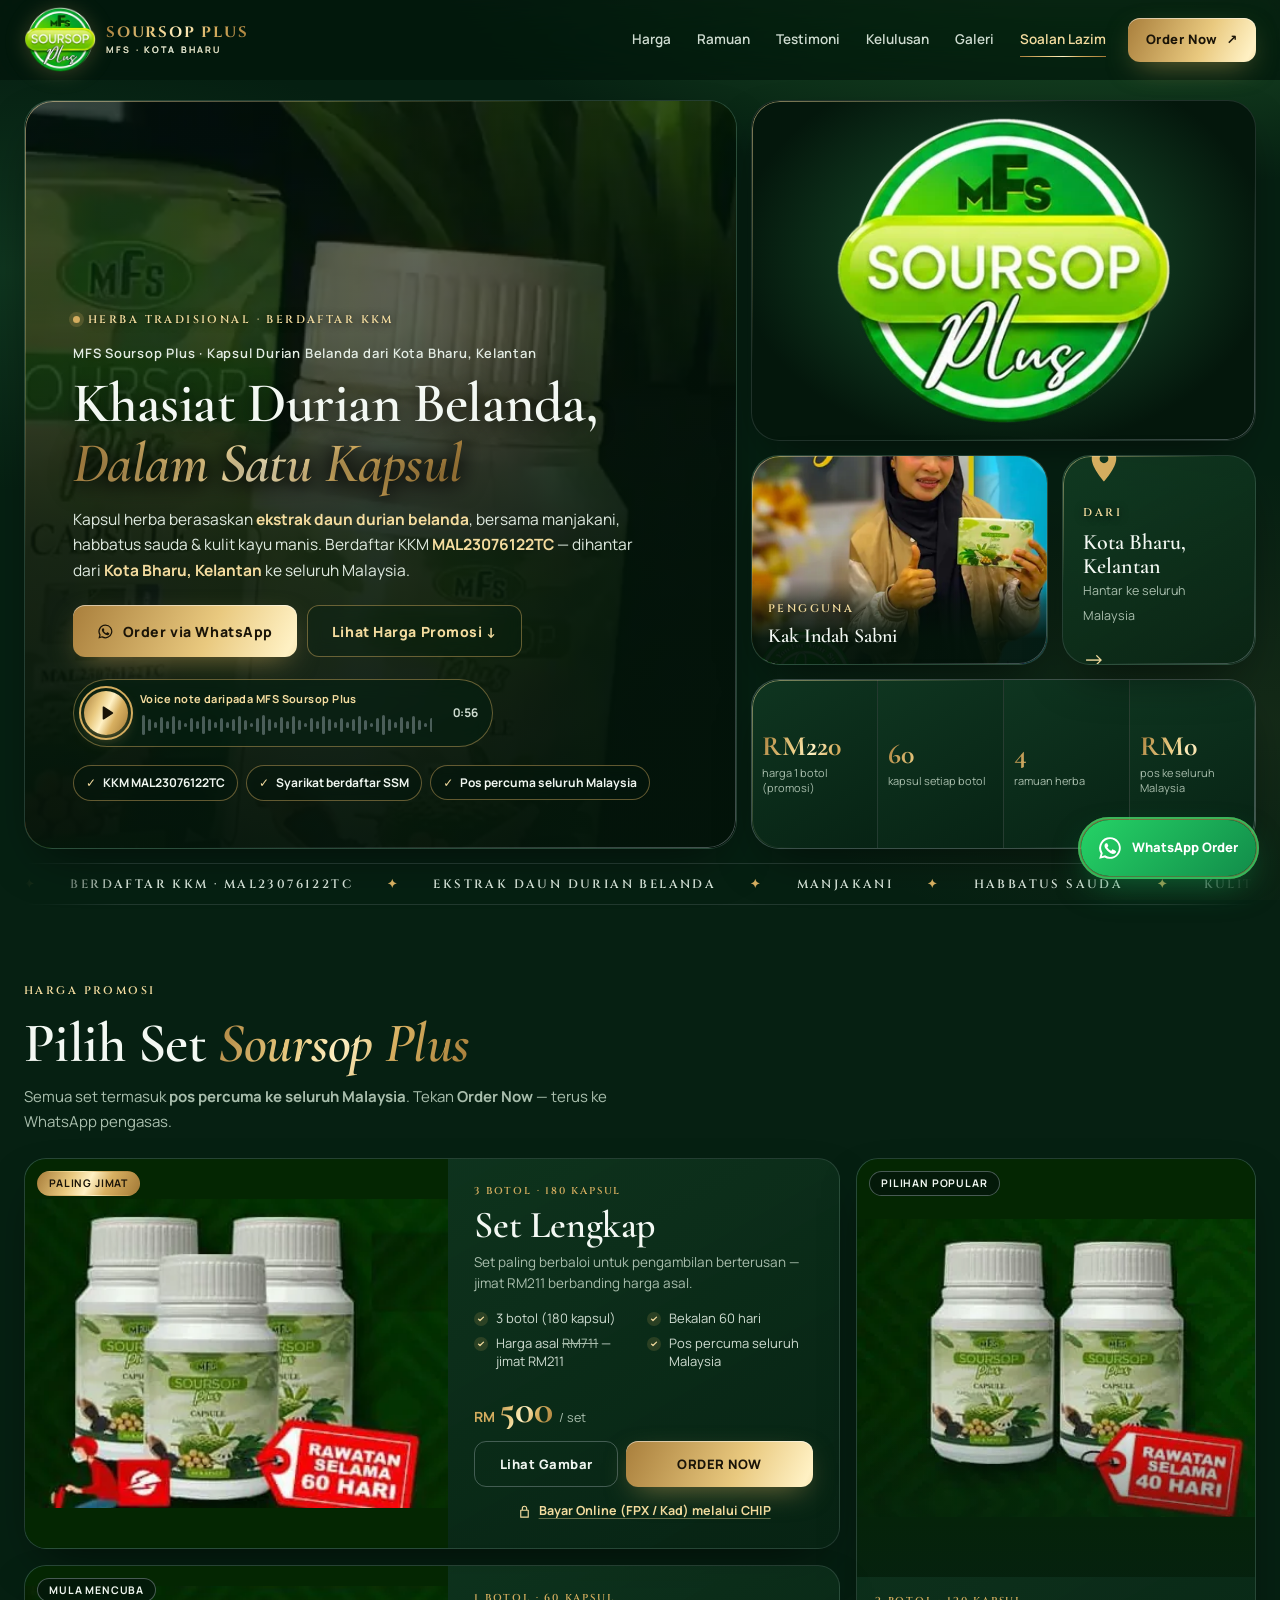
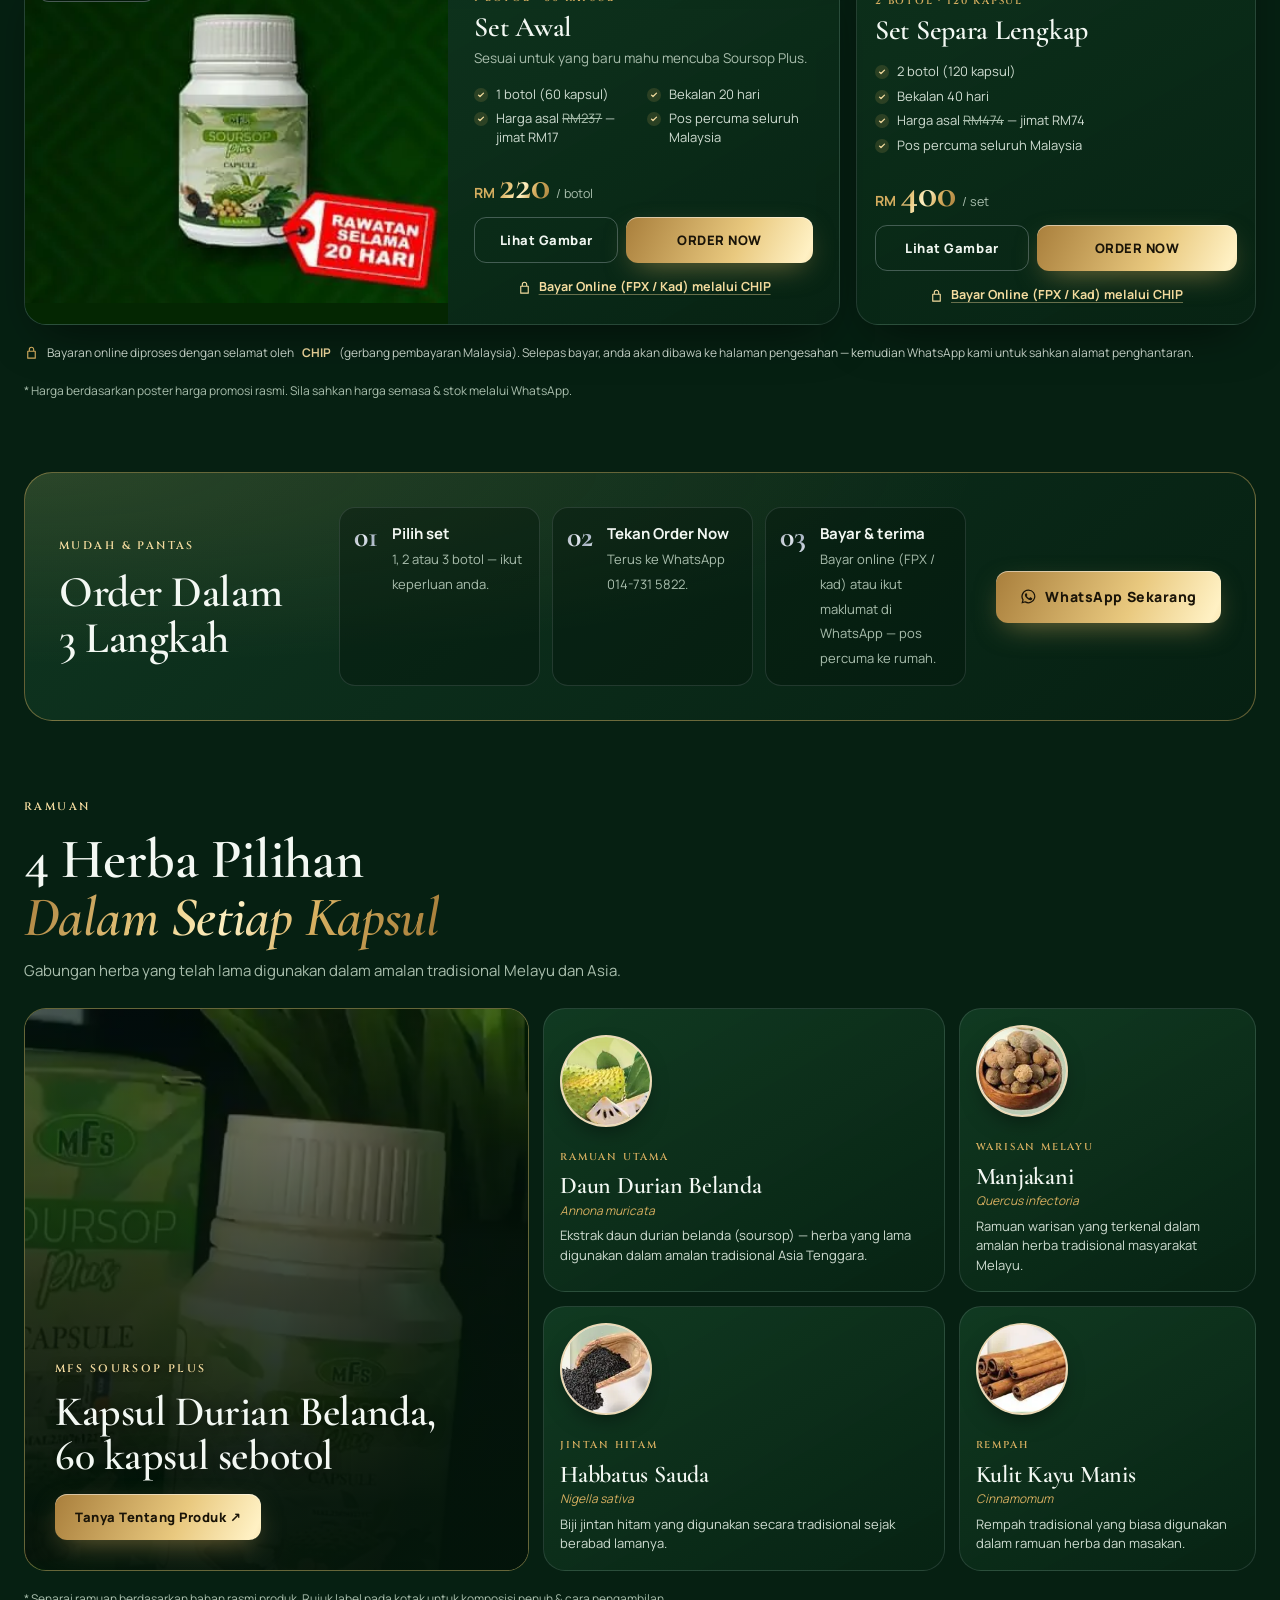
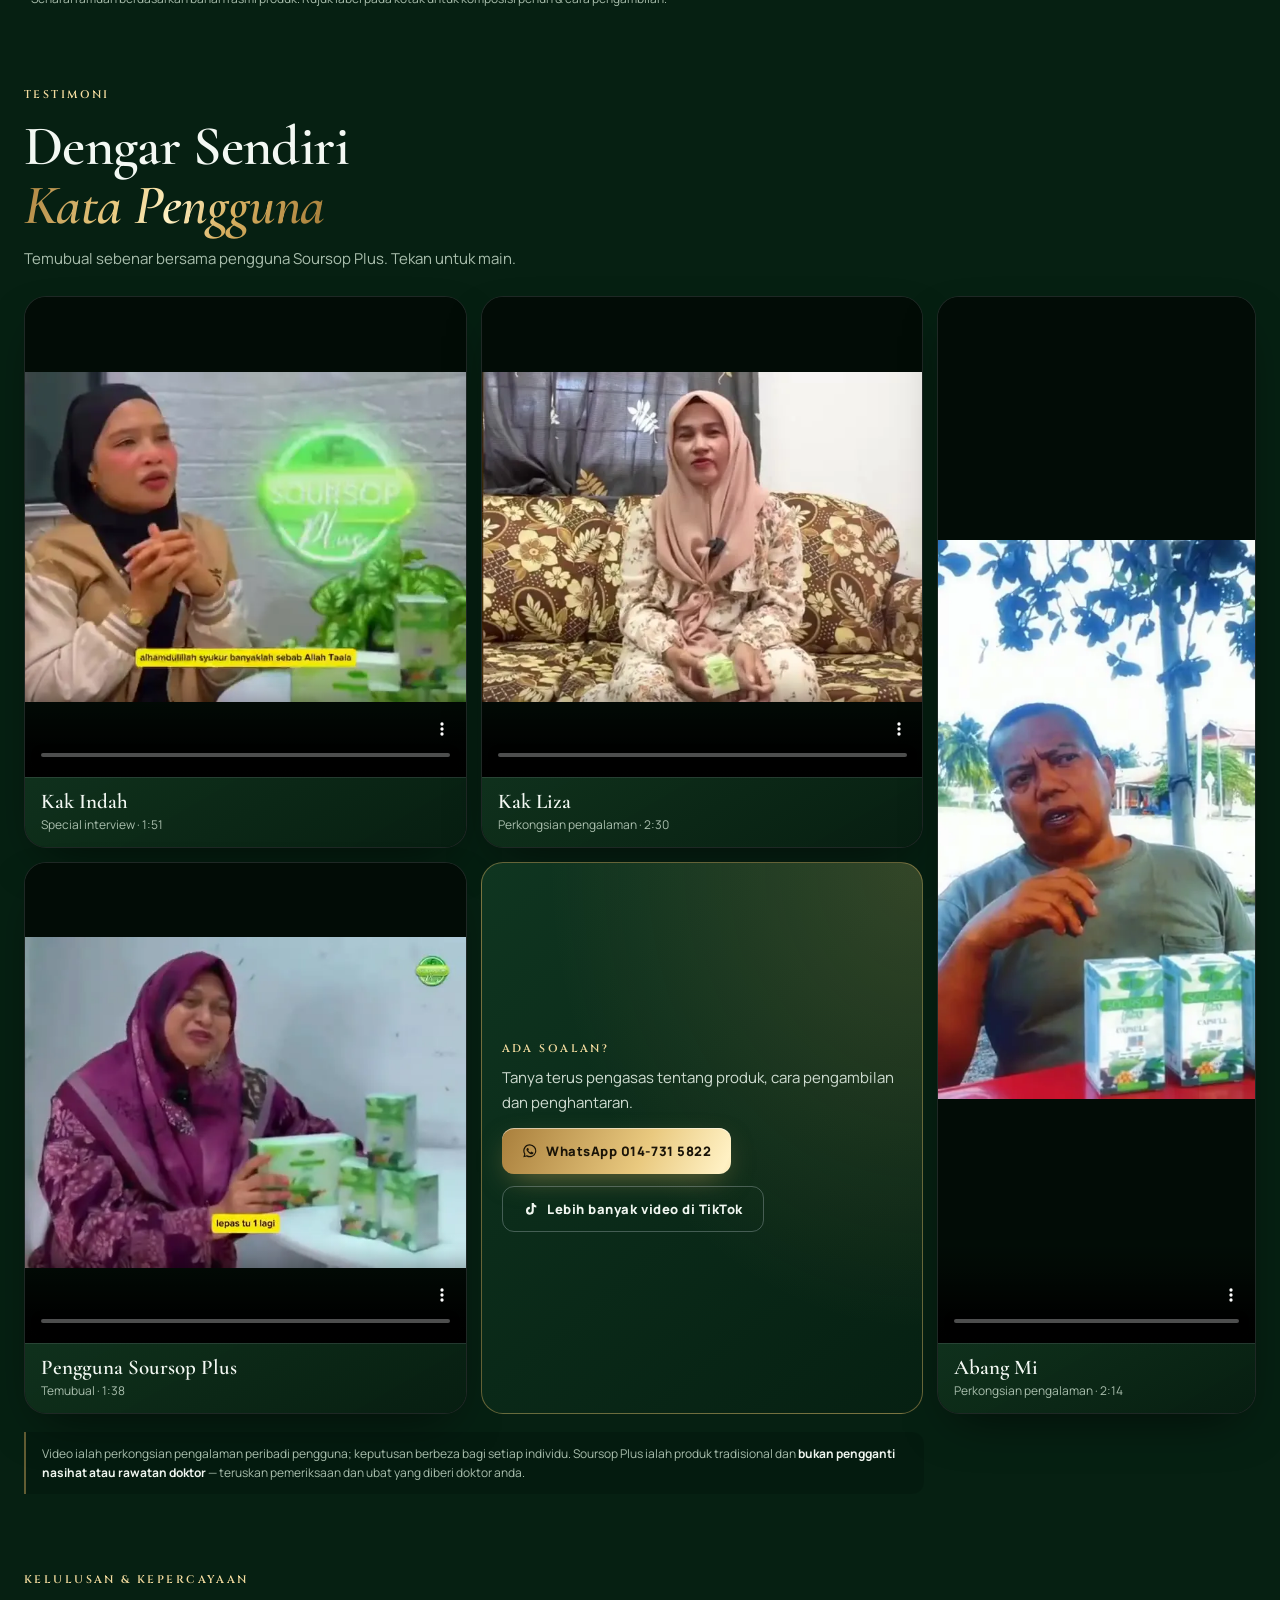
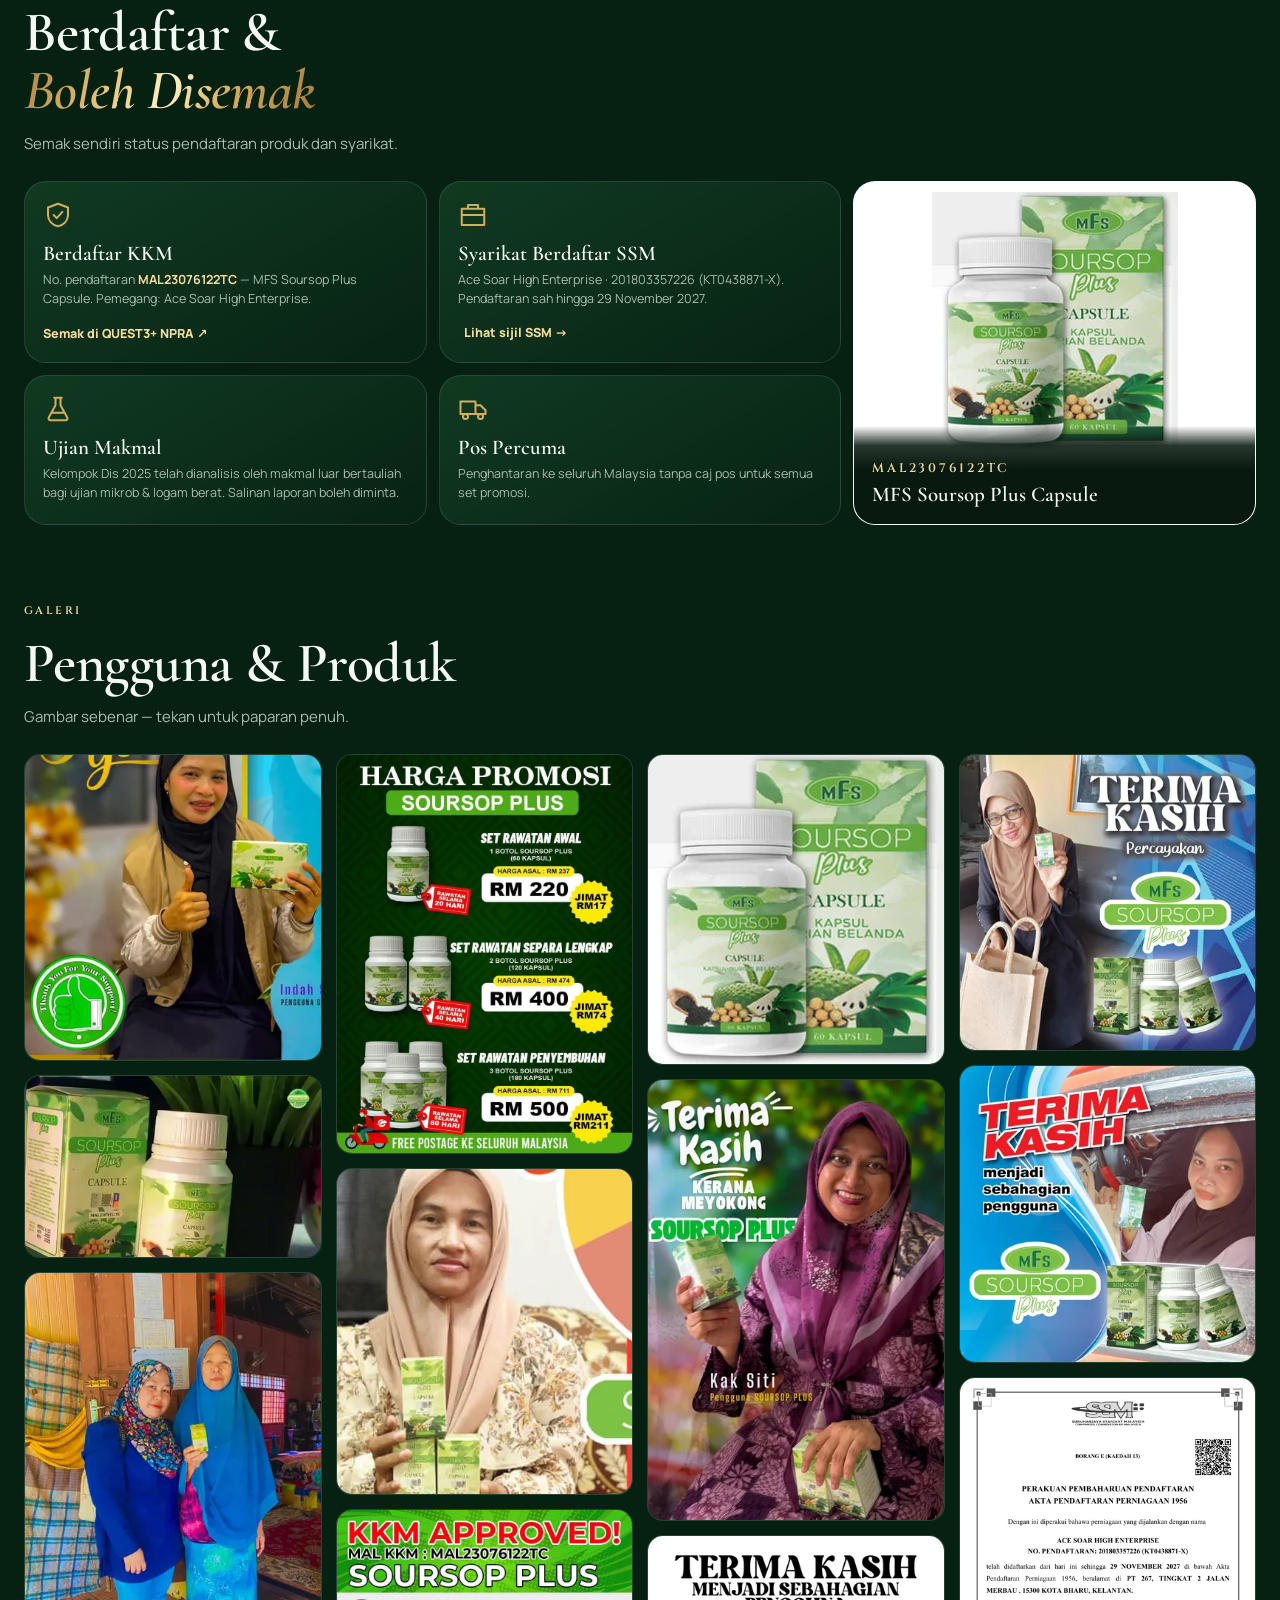
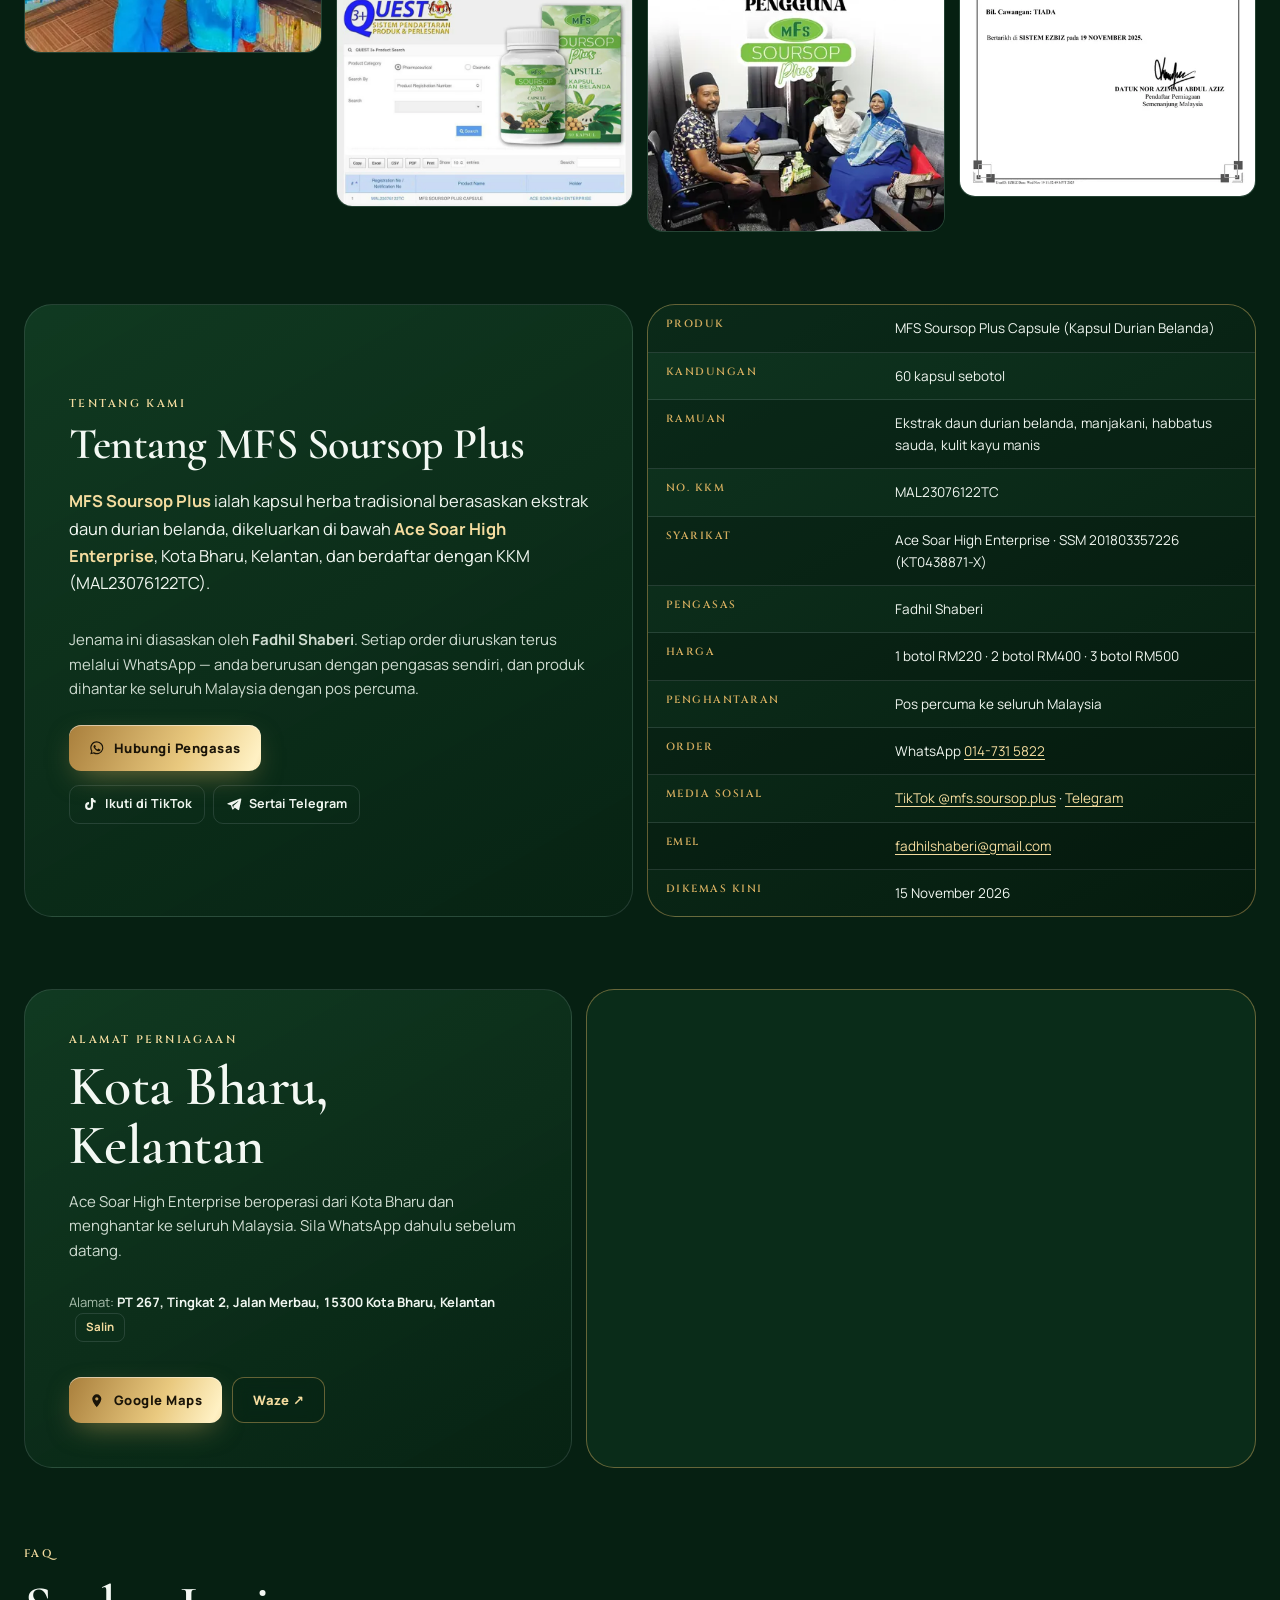
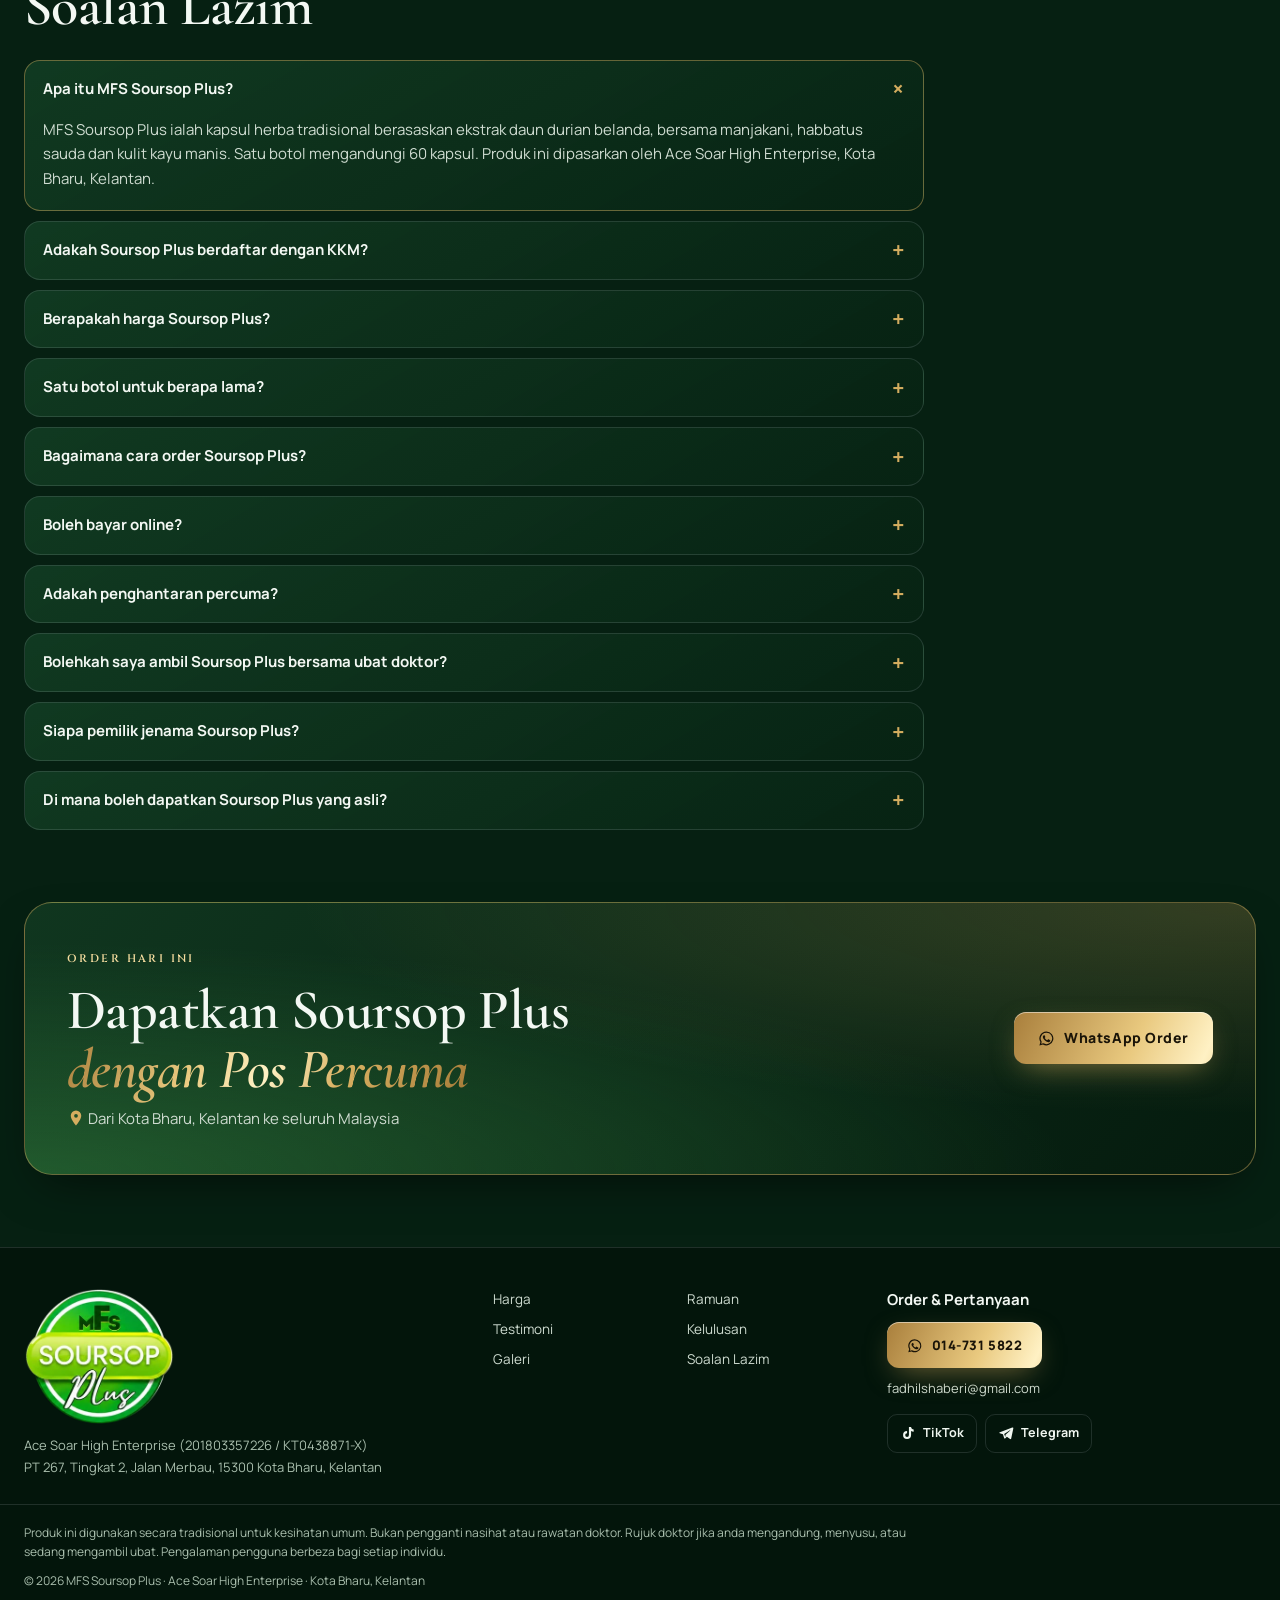
==== index.html @ c5bf6c95 "Tambah voice note (gaya WhatsApp) dalam hero Audio OGG (Opus) + M4A sandaran untuk iPhone/Safari, da" ====
<!doctype html>
<html lang="ms">
<head>
<meta charset="utf-8">
<meta name="viewport" content="width=device-width, initial-scale=1, viewport-fit=cover">
<title>MFS Soursop Plus | Kapsul Durian Belanda Berdaftar KKM — Kota Bharu, Kelantan</title>
<meta name="description" content="MFS Soursop Plus — kapsul herba daun durian belanda, berdaftar KKM MAL23076122TC. 1 botol RM220, 3 botol RM500, pos percuma seluruh Malaysia. Order terus melalui WhatsApp.">
<meta name="theme-color" content="#062012">
<meta name="robots" content="index, follow, max-image-preview:large">
<link rel="canonical" href="https://soursop.my/">
<link rel="alternate" hreflang="ms-MY" href="https://soursop.my/">
<link rel="alternate" hreflang="x-default" href="https://soursop.my/">
<meta name="geo.region" content="MY-03">
<meta name="geo.placename" content="Kota Bharu, Kelantan">

<meta property="og:type" content="website">
<meta property="og:locale" content="ms_MY">
<meta property="og:site_name" content="MFS Soursop Plus">
<meta property="og:title" content="MFS Soursop Plus — Kapsul Durian Belanda Berdaftar KKM">
<meta property="og:description" content="Kapsul herba daun durian belanda, manjakani, habbatus sauda & kayu manis. MAL23076122TC. Dari RM220 · pos percuma seluruh Malaysia.">
<meta property="og:url" content="https://soursop.my/">
<meta property="og:image" content="https://soursop.my/assets/img/og-image.jpg">
<meta property="og:image:width" content="1200">
<meta property="og:image:height" content="630">
<meta property="og:image:alt" content="Logo MFS Soursop Plus dan botol serta kotak Kapsul Durian Belanda">
<meta name="twitter:card" content="summary_large_image">

<link rel="icon" href="favicon.png" type="image/png">
<link rel="apple-touch-icon" href="apple-touch-icon.png">
<link rel="manifest" href="site.webmanifest">

<link rel="preconnect" href="https://fonts.googleapis.com">
<link rel="preconnect" href="https://fonts.gstatic.com" crossorigin>
<link rel="preload" as="style" href="https://fonts.googleapis.com/css2?family=Cinzel:wght@500;600;700&family=Cormorant+Garamond:ital,wght@0,500;0,600;0,700;1,500&family=Manrope:wght@400;500;600;700;800&display=swap" onload="this.onload=null;this.rel='stylesheet'">
<noscript><link rel="stylesheet" href="https://fonts.googleapis.com/css2?family=Cinzel:wght@500;600;700&family=Cormorant+Garamond:ital,wght@0,500;0,600;0,700;1,500&family=Manrope:wght@400;500;600;700;800&display=swap"></noscript>
<link rel="preload" as="image" href="assets/img/hero-960.webp" imagesrcset="assets/img/hero-480.webp 480w, assets/img/hero-960.webp 768w" imagesizes="(min-width: 1024px) 60vw, 100vw">
<link rel="stylesheet" href="css/style.css?v=20261115-7">

<script type="application/ld+json">
{
 "@context": "https://schema.org",
 "@graph": [
  {
   "@type": "WebSite",
   "@id": "https://soursop.my/#web",
   "url": "https://soursop.my/",
   "name": "MFS Soursop Plus",
   "inLanguage": "ms-MY",
   "publisher": {
    "@id": "https://soursop.my/#org"
   }
  },
  {
   "@type": "WebPage",
   "@id": "https://soursop.my/#page",
   "url": "https://soursop.my/",
   "name": "MFS Soursop Plus | Kapsul Durian Belanda Berdaftar KKM",
   "isPartOf": {
    "@id": "https://soursop.my/#web"
   },
   "about": {
    "@id": "https://soursop.my/#produk"
   },
   "inLanguage": "ms-MY",
   "dateModified": "2026-11-15",
   "primaryImageOfPage": "https://soursop.my/assets/img/produk-kkm-800.webp",
   "speakable": {
    "@type": "SpeakableSpecification",
    "cssSelector": [
     ".about__lead",
     "#soalan"
    ]
   }
  },
  {
   "@type": [
    "Organization",
    "LocalBusiness"
   ],
   "@id": "https://soursop.my/#org",
   "name": "Ace Soar High Enterprise",
   "alternateName": [
    "MFS Soursop Plus",
    "Soursop Plus",
    "MFS"
   ],
   "url": "https://soursop.my/",
   "logo": "https://soursop.my/assets/img/logo-640.webp",
   "image": "https://soursop.my/assets/img/og-image.jpg",
   "telephone": "+60147315822",
   "email": "fadhilshaberi@gmail.com",
   "address": {
    "@type": "PostalAddress",
    "streetAddress": "PT 267, Tingkat 2, Jalan Merbau",
    "postalCode": "15300",
    "addressLocality": "Kota Bharu",
    "addressRegion": "Kelantan",
    "addressCountry": "MY"
   },
   "areaServed": {
    "@type": "Country",
    "name": "Malaysia"
   },
   "founder": {
    "@type": "Person",
    "name": "Fadhil Shaberi",
    "jobTitle": "Pengasas MFS Soursop Plus"
   },
   "identifier": {
    "@type": "PropertyValue",
    "propertyID": "SSM",
    "value": "201803357226 (KT0438871-X)"
   },
   "sameAs": [
    "https://www.tiktok.com/@mfs.soursop.plus",
    "https://t.me/+Vh5c_oocNwU5OGRl"
   ],
   "priceRange": "RM220–RM500",
   "contactPoint": {
    "@type": "ContactPoint",
    "telephone": "+60147315822",
    "contactType": "sales",
    "availableLanguage": [
     "ms",
     "en"
    ],
    "url": "https://wa.me/60147315822"
   },
   "paymentAccepted": [
    "FPX",
    "Kad kredit/debit",
    "Pindahan bank"
   ]
  },
  {
   "@type": "Product",
   "@id": "https://soursop.my/#produk",
   "name": "MFS Soursop Plus Capsule",
   "alternateName": [
    "Soursop Plus",
    "Kapsul Durian Belanda"
   ],
   "description": "Kapsul herba tradisional berasaskan ekstrak daun durian belanda (Annona muricata), bersama manjakani, habbatus sauda dan kulit kayu manis. 60 kapsul sebotol. Berdaftar KKM MAL23076122TC.",
   "image": [
    "https://soursop.my/assets/img/produk-kkm-800.webp",
    "https://soursop.my/assets/img/produk-meja-800.webp"
   ],
   "brand": {
    "@type": "Brand",
    "name": "MFS Soursop Plus"
   },
   "manufacturer": {
    "@id": "https://soursop.my/#org"
   },
   "sku": "MAL23076122TC",
   "identifier": {
    "@type": "PropertyValue",
    "propertyID": "No. Pendaftaran KKM",
    "value": "MAL23076122TC"
   },
   "material": [
    "Ekstrak daun durian belanda",
    "Manjakani",
    "Habbatus sauda",
    "Kulit kayu manis"
   ],
   "offers": [
    {
     "@type": "Offer",
     "name": "Set Awal — 1 botol (60 kapsul)",
     "price": 220,
     "priceCurrency": "MYR",
     "url": "https://soursop.my/#harga",
     "seller": {
      "@id": "https://soursop.my/#org"
     },
     "eligibleQuantity": {
      "@type": "QuantitativeValue",
      "value": 1,
      "unitText": "botol"
     },
     "shippingDetails": {
      "@type": "OfferShippingDetails",
      "shippingRate": {
       "@type": "MonetaryAmount",
       "value": 0,
       "currency": "MYR"
      },
      "shippingDestination": {
       "@type": "DefinedRegion",
       "addressCountry": "MY"
      }
     },
     "availability": "https://schema.org/InStock"
    },
    {
     "@type": "Offer",
     "name": "Set Separa Lengkap — 2 botol (120 kapsul)",
     "price": 400,
     "priceCurrency": "MYR",
     "url": "https://soursop.my/#harga",
     "seller": {
      "@id": "https://soursop.my/#org"
     },
     "eligibleQuantity": {
      "@type": "QuantitativeValue",
      "value": 2,
      "unitText": "botol"
     },
     "shippingDetails": {
      "@type": "OfferShippingDetails",
      "shippingRate": {
       "@type": "MonetaryAmount",
       "value": 0,
       "currency": "MYR"
      },
      "shippingDestination": {
       "@type": "DefinedRegion",
       "addressCountry": "MY"
      }
     },
     "availability": "https://schema.org/InStock"
    },
    {
     "@type": "Offer",
     "name": "Set Lengkap — 3 botol (180 kapsul)",
     "price": 500,
     "priceCurrency": "MYR",
     "url": "https://soursop.my/#harga",
     "seller": {
      "@id": "https://soursop.my/#org"
     },
     "eligibleQuantity": {
      "@type": "QuantitativeValue",
      "value": 3,
      "unitText": "botol"
     },
     "shippingDetails": {
      "@type": "OfferShippingDetails",
      "shippingRate": {
       "@type": "MonetaryAmount",
       "value": 0,
       "currency": "MYR"
      },
      "shippingDestination": {
       "@type": "DefinedRegion",
       "addressCountry": "MY"
      }
     },
     "availability": "https://schema.org/InStock"
    }
   ]
  },
  {
   "@type": "FAQPage",
   "@id": "https://soursop.my/#faq",
   "mainEntity": [
    {
     "@type": "Question",
     "name": "Apa itu MFS Soursop Plus?",
     "acceptedAnswer": {
      "@type": "Answer",
      "text": "MFS Soursop Plus ialah kapsul herba tradisional berasaskan ekstrak daun durian belanda, bersama manjakani, habbatus sauda dan kulit kayu manis. Satu botol mengandungi 60 kapsul. Produk ini dipasarkan oleh Ace Soar High Enterprise, Kota Bharu, Kelantan."
     }
    },
    {
     "@type": "Question",
     "name": "Adakah Soursop Plus berdaftar dengan KKM?",
     "acceptedAnswer": {
      "@type": "Answer",
      "text": "Ya. Nombor pendaftaran KKM ialah MAL23076122TC (MFS Soursop Plus Capsule, pemegang pendaftaran Ace Soar High Enterprise). Anda boleh menyemaknya sendiri di portal QUEST3+ NPRA: pilih Pharmaceutical, cari mengikut Product Registration Number dan masukkan MAL23076122TC."
     }
    },
    {
     "@type": "Question",
     "name": "Berapakah harga Soursop Plus?",
     "acceptedAnswer": {
      "@type": "Answer",
      "text": "Harga promosi semasa: 1 botol RM220 (harga asal RM237), 2 botol RM400 (harga asal RM474) dan 3 botol RM500 (harga asal RM711). Semua set termasuk pos percuma ke seluruh Malaysia. Sila sahkan harga dan stok terkini melalui WhatsApp."
     }
    },
    {
     "@type": "Question",
     "name": "Satu botol untuk berapa lama?",
     "acceptedAnswer": {
      "@type": "Answer",
      "text": "Satu botol mengandungi 60 kapsul. Berdasarkan bahan promosi rasmi, 1 botol adalah bekalan kira-kira 20 hari, 2 botol 40 hari dan 3 botol 60 hari. Sila ikut cara pengambilan yang tertera pada label."
     }
    },
    {
     "@type": "Question",
     "name": "Bagaimana cara order Soursop Plus?",
     "acceptedAnswer": {
      "@type": "Answer",
      "text": "Tekan butang Order Now atau WhatsApp di laman ini untuk terus berhubung dengan pengasas di 014-731 5822. Beritahu set yang dipilih, nama dan alamat penghantaran; maklumat pembayaran akan diberikan melalui WhatsApp."
     }
    },
    {
     "@type": "Question",
     "name": "Boleh bayar online?",
     "acceptedAnswer": {
      "@type": "Answer",
      "text": "Boleh. Tekan pautan “Bayar Online (FPX / Kad) melalui CHIP” di bawah set pilihan anda untuk bayar terus melalui CHIP, gerbang pembayaran Malaysia. Selepas bayar, WhatsApp kami nama, alamat penghantaran dan resit. Anda juga boleh order dan bayar melalui WhatsApp 014-731 5822."
     }
    },
    {
     "@type": "Question",
     "name": "Adakah penghantaran percuma?",
     "acceptedAnswer": {
      "@type": "Answer",
      "text": "Ya. Semua set promosi Soursop Plus dihantar dengan pos percuma ke seluruh Malaysia."
     }
    },
    {
     "@type": "Question",
     "name": "Bolehkah saya ambil Soursop Plus bersama ubat doktor?",
     "acceptedAnswer": {
      "@type": "Answer",
      "text": "Soursop Plus ialah produk tradisional dan bukan pengganti rawatan doktor. Jika anda sedang mengambil ubat, mengandung, menyusu atau mempunyai penyakit kronik, rujuk doktor atau ahli farmasi dahulu. Jangan berhenti mengambil ubat yang diberi doktor tanpa nasihat doktor."
     }
    },
    {
     "@type": "Question",
     "name": "Siapa pemilik jenama Soursop Plus?",
     "acceptedAnswer": {
      "@type": "Answer",
      "text": "MFS Soursop Plus diasaskan oleh Fadhil Shaberi di bawah Ace Soar High Enterprise (SSM 201803357226 / KT0438871-X), beralamat di PT 267, Tingkat 2, Jalan Merbau, 15300 Kota Bharu, Kelantan."
     }
    },
    {
     "@type": "Question",
     "name": "Di mana boleh dapatkan Soursop Plus yang asli?",
     "acceptedAnswer": {
      "@type": "Answer",
      "text": "Dapatkan terus daripada pengasas melalui WhatsApp 014-731 5822 atau laman rasmi soursop.my. Pastikan kotak tertera nombor pendaftaran KKM MAL23076122TC."
     }
    }
   ]
  },
  {
   "@type": "VideoObject",
   "name": "Temubual Kak Indah — pengguna MFS Soursop Plus",
   "description": "Temubual Kak Indah — pengguna MFS Soursop Plus. Video perkongsian pengalaman pengguna.",
   "thumbnailUrl": "https://soursop.my/assets/video/testimoni-indah.webp",
   "contentUrl": "https://soursop.my/assets/video/testimoni-indah.mp4",
   "uploadDate": "2026-11-15",
   "duration": "PT1M51S",
   "inLanguage": "ms",
   "publisher": {
    "@id": "https://soursop.my/#org"
   }
  },
  {
   "@type": "VideoObject",
   "name": "Perkongsian Kak Liza — pengguna MFS Soursop Plus",
   "description": "Perkongsian Kak Liza — pengguna MFS Soursop Plus. Video perkongsian pengalaman pengguna.",
   "thumbnailUrl": "https://soursop.my/assets/video/testimoni-liza.webp",
   "contentUrl": "https://soursop.my/assets/video/testimoni-liza.mp4",
   "uploadDate": "2026-11-15",
   "duration": "PT2M30S",
   "inLanguage": "ms",
   "publisher": {
    "@id": "https://soursop.my/#org"
   }
  },
  {
   "@type": "VideoObject",
   "name": "Perkongsian Abang Mi — pengguna MFS Soursop Plus",
   "description": "Perkongsian Abang Mi — pengguna MFS Soursop Plus. Video perkongsian pengalaman pengguna.",
   "thumbnailUrl": "https://soursop.my/assets/video/testimoni-abang-mi.webp",
   "contentUrl": "https://soursop.my/assets/video/testimoni-abang-mi.mp4",
   "uploadDate": "2026-11-15",
   "duration": "PT2M14S",
   "inLanguage": "ms",
   "publisher": {
    "@id": "https://soursop.my/#org"
   }
  },
  {
   "@type": "VideoObject",
   "name": "Temubual pengguna MFS Soursop Plus",
   "description": "Temubual pengguna MFS Soursop Plus. Video perkongsian pengalaman pengguna.",
   "thumbnailUrl": "https://soursop.my/assets/video/testimoni-pengguna.webp",
   "contentUrl": "https://soursop.my/assets/video/testimoni-pengguna.mp4",
   "uploadDate": "2026-11-15",
   "duration": "PT1M38S",
   "inLanguage": "ms",
   "publisher": {
    "@id": "https://soursop.my/#org"
   }
  }
 ]
}
</script>
</head>
<body>
<a class="skip" href="#kandungan">Langkau ke kandungan</a>

<!-- ============ NAV ============ -->
<header class="nav" id="nav">
  <div class="wrap nav__in">
    <a class="brand" href="#utama" aria-label="MFS Soursop Plus — ke atas">
      <img class="brand__logo" src="assets/img/logo-320.webp" width="320" height="293" alt="Logo MFS Soursop Plus">
      <span class="brand__txt">SOURSOP PLUS<small>MFS · KOTA BHARU</small></span>
    </a>
    <nav class="menu" id="menu" aria-label="Menu utama">
      <a href="#harga">Harga</a>
      <a href="#ramuan">Ramuan</a>
      <a href="#testimoni">Testimoni</a>
      <a href="#kelulusan">Kelulusan</a>
      <a href="#galeri">Galeri</a>
      <a href="#soalan">Soalan Lazim</a>
      <a class="btn btn--gold menu__cta" href="https://wa.me/60147315822" target="_blank" rel="noopener" data-wa="menu">Order Now</a>
    </nav>
    <a class="btn btn--gold nav__cta" href="https://wa.me/60147315822" target="_blank" rel="noopener" data-wa="nav">Order Now <span aria-hidden="true">↗</span></a>
    <button class="burger" id="burger" aria-label="Buka menu" aria-expanded="false" aria-controls="menu"><span></span><span></span><span></span></button>
  </div>
</header>

<main id="kandungan">

<!-- ============ HERO ============ -->
<section class="hero wrap" id="utama">
  <div class="hero__grid">
    <article class="tile tile--hero reveal">
      <picture class="tile__bg">
        <img src="assets/img/hero-960.webp" srcset="assets/img/hero-480.webp 480w, assets/img/hero-960.webp 768w" sizes="(min-width: 1024px) 60vw, 100vw" alt="Kotak dan botol MFS Soursop Plus Kapsul Durian Belanda, 60 kapsul, di atas meja" fetchpriority="high" width="768" height="470">
      </picture>
      <div class="tile__shade"></div>
      <div class="hero__copy">
        <span class="eyebrow"><span class="dot"></span>Herba Tradisional · Berdaftar KKM</span>
        <h1><span class="h1-kicker">MFS Soursop Plus · Kapsul Durian Belanda dari Kota Bharu, Kelantan</span>Khasiat Durian Belanda,<br><em>Dalam Satu Kapsul</em></h1>
        <p class="lead">Kapsul herba berasaskan <strong>ekstrak daun durian belanda</strong>, bersama manjakani, habbatus sauda &amp; kulit kayu manis. Berdaftar KKM <strong>MAL23076122TC</strong> — dihantar dari <strong>Kota Bharu, Kelantan</strong> ke seluruh Malaysia.</p>
        <div class="hero__actions">
          <a class="btn btn--gold btn--lg" href="https://wa.me/60147315822" target="_blank" rel="noopener" data-wa="hero"><svg class="ico" aria-hidden="true"><use href="#i-wa"/></svg> Order via WhatsApp</a>
          <a class="btn btn--ghost btn--lg" href="#harga">Lihat Harga Promosi ↓</a>
        </div>
        <!-- Voice note (gaya WhatsApp) — tersembunyi sehingga audio boleh dimuat -->
        <div class="vn" id="vn" hidden>
          <button class="vn__play" id="vnPlay" type="button" aria-label="Main voice note">
            <svg class="ico ico--play" aria-hidden="true"><use href="#i-play"/></svg>
            <svg class="ico ico--pause" aria-hidden="true"><use href="#i-pause"/></svg>
          </button>
          <div class="vn__body">
            <span class="vn__label">Voice note daripada MFS Soursop Plus</span>
            <div class="vn__track" id="vnTrack" role="slider" tabindex="0" aria-label="Kedudukan voice note" aria-valuemin="0" aria-valuemax="100" aria-valuenow="0">
              <div class="vn__wave" aria-hidden="true"></div>
              <div class="vn__fill" id="vnFill" aria-hidden="true"></div>
            </div>
          </div>
          <span class="vn__time" id="vnTime">0:56</span>
          <audio id="vnAudio" preload="metadata" data-duration="56">
            <source src="assets/audio/voice-note.ogg" type="audio/ogg">
            <source src="assets/audio/voice-note.m4a" type="audio/mp4">
          </audio>
        </div>
        <ul class="trust" aria-label="Jaminan">
          <li>KKM MAL23076122TC</li><li>Syarikat berdaftar SSM</li><li>Pos percuma seluruh Malaysia</li>
        </ul>
      </div>
    </article>

    <article class="tile tile--logo reveal" style="--d:.08s">
      <img src="assets/img/logo-640.webp" srcset="assets/img/logo-320.webp 320w, assets/img/logo-640.webp 640w" sizes="(min-width: 1024px) 22vw, 70vw" width="640" height="587" alt="Logo MFS Soursop Plus" loading="lazy">
    </article>

    <article class="tile tile--photo reveal" style="--d:.14s">
      <img src="assets/img/pelanggan-indah-800.webp" srcset="assets/img/pelanggan-indah-400.webp 400w, assets/img/pelanggan-indah-800.webp 720w" sizes="(min-width: 1024px) 22vw, 100vw" width="720" height="744" alt="Kak Indah Sabni, pengguna Soursop Plus, memegang kotak produk sambil tersenyum" loading="lazy">
      <div class="tile__cap"><span class="eyebrow">Pengguna</span><strong>Kak Indah Sabni</strong></div>
    </article>

    <article class="tile tile--stats reveal" style="--d:.2s">
      <div class="stat"><b>RM220</b><span>harga 1 botol (promosi)</span></div>
      <div class="stat"><b>60</b><span>kapsul setiap botol</span></div>
      <div class="stat"><b>4</b><span>ramuan herba</span></div>
      <div class="stat"><b>RM0</b><span>pos ke seluruh Malaysia</span></div>
    </article>

    <a class="tile tile--loc reveal" style="--d:.26s" href="#lokasi">
      <svg class="ico ico--xl" aria-hidden="true"><use href="#i-pin"/></svg>
      <div><span class="eyebrow">Dari</span><strong>Kota Bharu, Kelantan</strong><small>Hantar ke seluruh Malaysia</small></div>
      <span class="arrow" aria-hidden="true">→</span>
    </a>
  </div>

  <div class="marquee" aria-label="Maklumat utama">
    <ul class="marquee__track" id="marquee">
      <li>Berdaftar KKM · MAL23076122TC</li><li>Ekstrak Daun Durian Belanda</li><li>Manjakani</li><li>Habbatus Sauda</li><li>Kulit Kayu Manis</li><li>60 Kapsul Sebotol</li><li>Pos Percuma Seluruh Malaysia</li><li>Ace Soar High Enterprise</li>
    </ul>
  </div>
</section>

<!-- ============ HARGA (bento) ============ -->
<section class="section wrap" id="harga" aria-labelledby="harga-h">
  <div class="head reveal">
    <div>
      <span class="eyebrow">Harga Promosi</span>
      <h2 id="harga-h">Pilih Set <em>Soursop Plus</em></h2>
      <p class="sub">Semua set termasuk <strong>pos percuma ke seluruh Malaysia</strong>. Tekan <strong>Order Now</strong> — terus ke WhatsApp pengasas.</p>
    </div>
  </div>

  <div class="pkgs" id="pkgs">
    <article class="pkg pkg--feature reveal" data-type="set" data-id="set-3" data-gallery="set-3botol,produk-meja,produk-kkm" data-poster="poster-harga">
      <div class="pkg__media">
        <img src="assets/img/set-3botol-400.webp" width="354" height="258" alt="Set 3 botol MFS Soursop Plus, 180 kapsul" loading="lazy">
        <span class="badge badge--gold">Paling Jimat</span>
      </div>
      <div class="pkg__body">
        <span class="tag">3 Botol · 180 Kapsul</span>
        <h3>Set Lengkap</h3>
        <p class="pkg__desc">Set paling berbaloi untuk pengambilan berterusan — jimat RM211 berbanding harga asal.</p>
        <ul class="fac fac--row">
          <li>3 botol (180 kapsul)</li>
          <li>Bekalan 60 hari</li>
          <li>Harga asal <s>RM711</s> — jimat RM211</li>
          <li>Pos percuma seluruh Malaysia</li>
        </ul>
        <div class="pkg__foot">
          <div class="price"><small>RM</small><strong>500</strong><span>/ set</span></div>
          <div class="pkg__btns">
            <button class="btn btn--line" type="button" data-open="set-3">Lihat Gambar</button>
            <a class="btn btn--gold" href="https://wa.me/60147315822" target="_blank" rel="noopener" data-wa="set-3" data-msg="Salam, saya nak order Soursop Plus SET LENGKAP 3 botol (RM500). (dari soursop.my)" aria-label="Order Now — Set Lengkap 3 botol">ORDER NOW</a>
          </div>
          <a class="pkg__pay" href="#" data-pay="set-3" target="_blank" rel="noopener" hidden aria-label="Bayar online — Set Lengkap 3 botol (RM500)"><svg class="ico" aria-hidden="true"><use href="#i-lock"/></svg> Bayar Online (FPX / Kad) melalui CHIP</a>
        </div>
      </div>
    </article>

    <article class="pkg pkg--tall reveal" style="--d:.08s" data-type="set" data-id="set-2" data-gallery="set-2botol,produk-meja,produk-kkm" data-poster="poster-harga">
      <div class="pkg__media">
        <img src="assets/img/set-2botol-400.webp" width="367" height="275" alt="Set 2 botol MFS Soursop Plus, 120 kapsul" loading="lazy">
        <span class="badge">Pilihan Popular</span>
      </div>
      <div class="pkg__body">
        <span class="tag">2 Botol · 120 Kapsul</span>
        <h3>Set Separa Lengkap</h3>
        <ul class="fac">
          <li>2 botol (120 kapsul)</li>
          <li>Bekalan 40 hari</li>
          <li>Harga asal <s>RM474</s> — jimat RM74</li>
          <li>Pos percuma seluruh Malaysia</li>
        </ul>
        <div class="pkg__foot">
          <div class="price"><small>RM</small><strong>400</strong><span>/ set</span></div>
          <div class="pkg__btns">
            <button class="btn btn--line" type="button" data-open="set-2">Lihat Gambar</button>
            <a class="btn btn--gold" href="https://wa.me/60147315822" target="_blank" rel="noopener" data-wa="set-2" data-msg="Salam, saya nak order Soursop Plus SET SEPARA LENGKAP 2 botol (RM400). (dari soursop.my)" aria-label="Order Now — Set Separa Lengkap 2 botol">ORDER NOW</a>
          </div>
          <a class="pkg__pay" href="#" data-pay="set-2" target="_blank" rel="noopener" hidden aria-label="Bayar online — Set Separa Lengkap 2 botol (RM400)"><svg class="ico" aria-hidden="true"><use href="#i-lock"/></svg> Bayar Online (FPX / Kad) melalui CHIP</a>
        </div>
      </div>
    </article>

    <article class="pkg pkg--camp reveal" style="--d:.12s" data-type="set" data-id="set-1" data-gallery="set-1botol,produk-meja,produk-kkm" data-poster="poster-harga">
      <div class="pkg__media">
        <img src="assets/img/set-1botol-400.webp" width="374" height="280" alt="1 botol MFS Soursop Plus, 60 kapsul" loading="lazy">
        <span class="badge">Mula Mencuba</span>
      </div>
      <div class="pkg__body">
        <span class="tag">1 Botol · 60 Kapsul</span>
        <h3>Set Awal</h3>
        <p class="pkg__desc">Sesuai untuk yang baru mahu mencuba Soursop Plus.</p>
        <ul class="fac fac--row">
          <li>1 botol (60 kapsul)</li>
          <li>Bekalan 20 hari</li>
          <li>Harga asal <s>RM237</s> — jimat RM17</li>
          <li>Pos percuma seluruh Malaysia</li>
        </ul>
        <div class="pkg__foot">
          <div class="price"><small>RM</small><strong>220</strong><span>/ botol</span></div>
          <div class="pkg__btns">
            <button class="btn btn--line" type="button" data-open="set-1">Lihat Gambar</button>
            <a class="btn btn--gold" href="https://wa.me/60147315822" target="_blank" rel="noopener" data-wa="set-1" data-msg="Salam, saya nak order Soursop Plus SET AWAL 1 botol (RM220). (dari soursop.my)" aria-label="Order Now — Set Awal 1 botol">ORDER NOW</a>
          </div>
          <a class="pkg__pay" href="#" data-pay="set-1" target="_blank" rel="noopener" hidden aria-label="Bayar online — Set Awal 1 botol (RM220)"><svg class="ico" aria-hidden="true"><use href="#i-lock"/></svg> Bayar Online (FPX / Kad) melalui CHIP</a>
        </div>
      </div>
    </article>
  </div>
  <p class="note pay-note" data-pay-note hidden><svg class="ico" aria-hidden="true"><use href="#i-lock"/></svg> Bayaran online diproses dengan selamat oleh <strong>CHIP</strong> (gerbang pembayaran Malaysia). Selepas bayar, anda akan dibawa ke halaman pengesahan — kemudian WhatsApp kami untuk sahkan alamat penghantaran.</p>
  <p class="note">* Harga berdasarkan poster harga promosi rasmi. Sila sahkan harga semasa &amp; stok melalui WhatsApp.</p>
</section>

<!-- ============ CARA ORDER ============ -->
<section class="section wrap" aria-labelledby="steps-h">
  <div class="steps reveal">
    <div class="steps__head"><span class="eyebrow">Mudah &amp; Pantas</span><h2 id="steps-h">Order Dalam<br>3 Langkah</h2></div>
    <ol class="steps__list">
      <li><b>01</b><div><strong>Pilih set</strong><span>1, 2 atau 3 botol — ikut keperluan anda.</span></div></li>
      <li><b>02</b><div><strong>Tekan Order Now</strong><span>Terus ke WhatsApp 014-731 5822.</span></div></li>
      <li><b>03</b><div><strong>Bayar &amp; terima</strong><span>Bayar online (FPX / kad) atau ikut maklumat di WhatsApp — pos percuma ke rumah.</span></div></li>
    </ol>
    <a class="btn btn--gold btn--lg" href="https://wa.me/60147315822" target="_blank" rel="noopener" data-wa="steps"><svg class="ico" aria-hidden="true"><use href="#i-wa"/></svg> WhatsApp Sekarang</a>
  </div>
</section>

<!-- ============ RAMUAN ============ -->
<section class="section wrap" id="ramuan" aria-labelledby="ram-h">
  <div class="head reveal"><div><span class="eyebrow">Ramuan</span><h2 id="ram-h">4 Herba Pilihan<br><em>Dalam Setiap Kapsul</em></h2><p class="sub">Gabungan herba yang telah lama digunakan dalam amalan tradisional Melayu dan Asia.</p></div></div>
  <div class="herbs">
    <article class="herb-hero reveal">
      <img src="assets/img/produk-meja-800.webp" srcset="assets/img/produk-meja-400.webp 400w, assets/img/produk-meja-800.webp 768w" sizes="(min-width: 1024px) 45vw, 100vw" width="768" height="470" alt="Kotak dan botol Soursop Plus Capsule — Kapsul Durian Belanda" loading="lazy">
      <div class="herb-hero__in"><span class="eyebrow">MFS Soursop Plus</span><h3>Kapsul Durian Belanda,<br>60 kapsul sebotol</h3><a class="btn btn--gold" href="https://wa.me/60147315822" target="_blank" rel="noopener" data-wa="ramuan">Tanya Tentang Produk ↗</a></div>
    </article>
    <article class="herb reveal" style="--d:.05s">
      <img src="assets/img/ramuan-durian-400.webp" width="190" height="150" alt="Buah dan daun durian belanda" loading="lazy">
      <div><span class="tag">Ramuan utama</span><h3>Daun Durian Belanda</h3><i>Annona muricata</i><p>Ekstrak daun durian belanda (soursop) — herba yang lama digunakan dalam amalan tradisional Asia Tenggara.</p></div>
    </article>
    <article class="herb reveal" style="--d:.1s">
      <img src="assets/img/ramuan-manjakani-400.webp" width="150" height="145" alt="Biji manjakani dalam mangkuk kayu" loading="lazy">
      <div><span class="tag">Warisan Melayu</span><h3>Manjakani</h3><i>Quercus infectoria</i><p>Ramuan warisan yang terkenal dalam amalan herba tradisional masyarakat Melayu.</p></div>
    </article>
    <article class="herb reveal" style="--d:.15s">
      <img src="assets/img/ramuan-habbatus-400.webp" width="225" height="145" alt="Biji habbatus sauda (jintan hitam) dalam sudu kayu" loading="lazy">
      <div><span class="tag">Jintan hitam</span><h3>Habbatus Sauda</h3><i>Nigella sativa</i><p>Biji jintan hitam yang digunakan secara tradisional sejak berabad lamanya.</p></div>
    </article>
    <article class="herb reveal" style="--d:.2s">
      <img src="assets/img/ramuan-kayumanis-400.webp" width="200" height="135" alt="Batang kulit kayu manis" loading="lazy">
      <div><span class="tag">Rempah</span><h3>Kulit Kayu Manis</h3><i>Cinnamomum</i><p>Rempah tradisional yang biasa digunakan dalam ramuan herba dan masakan.</p></div>
    </article>
  </div>
  <p class="note">* Senarai ramuan berdasarkan bahan rasmi produk. Rujuk label pada kotak untuk komposisi penuh &amp; cara pengambilan.</p>
</section>

<!-- ============ TESTIMONI VIDEO ============ -->
<section class="section wrap" id="testimoni" aria-labelledby="tes-h">
  <div class="head reveal"><div><span class="eyebrow">Testimoni</span><h2 id="tes-h">Dengar Sendiri<br><em>Kata Pengguna</em></h2><p class="sub">Temubual sebenar bersama pengguna Soursop Plus. Tekan untuk main.</p></div></div>
  <div class="vids">
    <figure class="vcard reveal">
      <video controls playsinline preload="none" poster="assets/video/testimoni-indah.webp" width="640" height="480"><source src="assets/video/testimoni-indah.mp4" type="video/mp4"></video>
      <figcaption><strong>Kak Indah</strong><span>Special interview · 1:51</span></figcaption>
    </figure>
    <figure class="vcard reveal" style="--d:.06s">
      <video controls playsinline preload="none" poster="assets/video/testimoni-liza.webp" width="640" height="480"><source src="assets/video/testimoni-liza.mp4" type="video/mp4"></video>
      <figcaption><strong>Kak Liza</strong><span>Perkongsian pengalaman · 2:30</span></figcaption>
    </figure>
    <figure class="vcard vcard--tall reveal" style="--d:.1s">
      <video controls playsinline preload="none" poster="assets/video/testimoni-abang-mi.webp" width="480" height="848"><source src="assets/video/testimoni-abang-mi.mp4" type="video/mp4"></video>
      <figcaption><strong>Abang Mi</strong><span>Perkongsian pengalaman · 2:14</span></figcaption>
    </figure>
    <figure class="vcard reveal" style="--d:.14s">
      <video controls playsinline preload="none" poster="assets/video/testimoni-pengguna.webp" width="640" height="480"><source src="assets/video/testimoni-pengguna.mp4" type="video/mp4"></video>
      <figcaption><strong>Pengguna Soursop Plus</strong><span>Temubual · 1:38</span></figcaption>
    </figure>
    <div class="vnote reveal" style="--d:.18s">
      <span class="eyebrow">Ada soalan?</span>
      <p>Tanya terus pengasas tentang produk, cara pengambilan dan penghantaran.</p>
      <a class="btn btn--gold" href="https://wa.me/60147315822" target="_blank" rel="noopener" data-wa="testimoni"><svg class="ico" aria-hidden="true"><use href="#i-wa"/></svg> WhatsApp 014-731 5822</a>
      <a class="btn btn--line" href="https://www.tiktok.com/@mfs.soursop.plus" target="_blank" rel="noopener"><svg class="ico" aria-hidden="true"><use href="#i-tiktok"/></svg> Lebih banyak video di TikTok</a>
    </div>
  </div>
  <p class="note disclaimer">Video ialah perkongsian pengalaman peribadi pengguna; keputusan berbeza bagi setiap individu. Soursop Plus ialah produk tradisional dan <strong>bukan pengganti nasihat atau rawatan doktor</strong> — teruskan pemeriksaan dan ubat yang diberi doktor anda.</p>
</section>

<!-- ============ KELULUSAN & KUALITI ============ -->
<section class="section wrap" id="kelulusan" aria-labelledby="kel-h">
  <div class="head reveal"><div><span class="eyebrow">Kelulusan &amp; Kepercayaan</span><h2 id="kel-h">Berdaftar &amp;<br><em>Boleh Disemak</em></h2><p class="sub">Semak sendiri status pendaftaran produk dan syarikat.</p></div></div>
  <div class="facs">
    <article class="facc reveal">
      <svg class="ico" aria-hidden="true"><use href="#i-shield"/></svg>
      <strong>Berdaftar KKM</strong>
      <span>No. pendaftaran <b>MAL23076122TC</b> — MFS Soursop Plus Capsule. Pemegang: Ace Soar High Enterprise.</span>
      <a class="act__link" href="https://quest3plus.bpfk.gov.my/pmo2/index.php" target="_blank" rel="noopener">Semak di QUEST3+ NPRA ↗</a>
    </article>
    <article class="facc reveal" style="--d:.05s">
      <svg class="ico" aria-hidden="true"><use href="#i-brief"/></svg>
      <strong>Syarikat Berdaftar SSM</strong>
      <span>Ace Soar High Enterprise · 201803357226 (KT0438871-X). Pendaftaran sah hingga 29 November 2027.</span>
      <button class="act__link" type="button" data-lb="assets/img/sijil-ssm-960.webp" data-cap="Perakuan Pembaharuan Pendaftaran SSM — Ace Soar High Enterprise">Lihat sijil SSM →</button>
    </article>
    <article class="facc reveal" style="--d:.1s">
      <svg class="ico" aria-hidden="true"><use href="#i-lab"/></svg>
      <strong>Ujian Makmal</strong>
      <span>Kelompok Dis 2025 telah dianalisis oleh makmal luar bertauliah bagi ujian mikrob &amp; logam berat. Salinan laporan boleh diminta.</span>
    </article>
    <article class="facc reveal" style="--d:.15s">
      <svg class="ico" aria-hidden="true"><use href="#i-truck"/></svg>
      <strong>Pos Percuma</strong>
      <span>Penghantaran ke seluruh Malaysia tanpa caj pos untuk semua set promosi.</span>
    </article>
    <figure class="facc facc--img reveal" style="--d:.2s">
      <img src="assets/img/produk-kkm-800.webp" width="372" height="390" alt="Botol dan kotak Soursop Plus Capsule dengan nombor pendaftaran KKM" loading="lazy">
      <figcaption><span class="eyebrow">MAL23076122TC</span><strong>MFS Soursop Plus Capsule</strong></figcaption>
    </figure>
  </div>
</section>

<!-- ============ GALERI ============ -->
<section class="section wrap" id="galeri" aria-labelledby="gal-h">
  <div class="head reveal"><div><span class="eyebrow">Galeri</span><h2 id="gal-h">Pengguna &amp; Produk</h2><p class="sub">Gambar sebenar — tekan untuk paparan penuh.</p></div></div>
  <div class="gallery" id="gallery">
    <button type="button" data-full="assets/img/pelanggan-indah-800.webp" data-cap="Kak Indah Sabni, pengguna Soursop Plus"><img src="assets/img/pelanggan-indah-400.webp" width="400" height="413" alt="Kak Indah Sabni, pengguna Soursop Plus" loading="lazy"></button>
    <button type="button" data-full="assets/img/produk-meja-800.webp" data-cap="Kotak & botol Soursop Plus Capsule"><img src="assets/img/produk-meja-400.webp" width="400" height="245" alt="Kotak dan botol Soursop Plus Capsule" loading="lazy"></button>
    <button type="button" data-full="assets/img/pelanggan-kunjungan-800.webp" data-cap="Terima kasih kerana percayakan Soursop Plus"><img src="assets/img/pelanggan-kunjungan-400.webp" width="400" height="513" alt="Dua pengguna memegang botol Soursop Plus di rumah" loading="lazy"></button>
    <button type="button" data-full="assets/img/poster-harga-1200.webp" data-cap="Poster harga promosi Soursop Plus"><img src="assets/img/poster-harga-1200.webp" width="800" height="1080" alt="Poster harga promosi: 1 botol RM220, 2 botol RM400, 3 botol RM500" loading="lazy"></button>
    <button type="button" data-full="assets/img/pelanggan-liza-800.webp" data-cap="Kak Liza bersama 3 kotak Soursop Plus"><img src="assets/img/pelanggan-liza-400.webp" width="400" height="440" alt="Kak Liza memegang tiga kotak Soursop Plus" loading="lazy"></button>
    <button type="button" data-full="assets/img/poster-kkm-1200.webp" data-cap="Carian QUEST3+: MAL23076122TC — MFS Soursop Plus Capsule"><img src="assets/img/poster-kkm-1200.webp" width="800" height="800" alt="Paparan carian QUEST3+ untuk MAL23076122TC, MFS Soursop Plus Capsule, pemegang Ace Soar High Enterprise" loading="lazy"></button>
    <button type="button" data-full="assets/img/produk-kkm-800.webp" data-cap="MFS Soursop Plus Capsule — 60 kapsul"><img src="assets/img/produk-kkm-400.webp" width="372" height="390" alt="Botol dan kotak MFS Soursop Plus Capsule, 60 kapsul" loading="lazy"></button>
    <button type="button" data-full="assets/img/pelanggan-siti-800.webp" data-cap="Kak Siti, pengguna Soursop Plus"><img src="assets/img/pelanggan-siti-400.webp" width="400" height="595" alt="Kak Siti, pengguna Soursop Plus, memegang kotak produk" loading="lazy"></button>
    <button type="button" data-full="assets/img/pelanggan-konsultasi-800.webp" data-cap="Terima kasih menjadi sebahagian pengguna"><img src="assets/img/pelanggan-konsultasi-400.webp" width="400" height="400" alt="Sesi bersama pengguna Soursop Plus dengan produk di atas meja" loading="lazy"></button>
    <button type="button" data-full="assets/img/pelanggan-beg-800.webp" data-cap="Terima kasih kerana percayakan Soursop Plus"><img src="assets/img/pelanggan-beg-400.webp" width="400" height="400" alt="Pengguna memegang kotak Soursop Plus" loading="lazy"></button>
    <button type="button" data-full="assets/img/pelanggan-kereta-800.webp" data-cap="Pengguna menerima Soursop Plus"><img src="assets/img/pelanggan-kereta-400.webp" width="400" height="400" alt="Pengguna di dalam kereta menunjukkan kotak Soursop Plus" loading="lazy"></button>
    <button type="button" data-full="assets/img/sijil-ssm-960.webp" data-cap="Sijil SSM — Ace Soar High Enterprise"><img src="assets/img/sijil-ssm-480.webp" width="480" height="679" alt="Perakuan pembaharuan pendaftaran perniagaan SSM Ace Soar High Enterprise" loading="lazy"></button>
  </div>
</section>

<!-- ============ TENTANG + FAKTA ============ -->
<section class="section wrap" id="tentang" aria-labelledby="ttg-h">
  <div class="about">
    <div class="about__txt reveal">
      <span class="eyebrow">Tentang Kami</span>
      <h2 id="ttg-h" class="about__h">Tentang MFS Soursop Plus</h2>
      <p class="about__lead"><strong>MFS Soursop Plus</strong> ialah kapsul herba tradisional berasaskan ekstrak daun durian belanda, dikeluarkan di bawah <strong>Ace Soar High Enterprise</strong>, Kota Bharu, Kelantan, dan berdaftar dengan KKM (MAL23076122TC).</p>
      <p>Jenama ini diasaskan oleh <strong>Fadhil Shaberi</strong>. Setiap order diuruskan terus melalui WhatsApp — anda berurusan dengan pengasas sendiri, dan produk dihantar ke seluruh Malaysia dengan pos percuma.</p>
      <a class="btn btn--gold" href="https://wa.me/60147315822" target="_blank" rel="noopener" data-wa="tentang"><svg class="ico" aria-hidden="true"><use href="#i-wa"/></svg> Hubungi Pengasas</a>
      <div class="social social--inline"><a href="https://www.tiktok.com/@mfs.soursop.plus" target="_blank" rel="noopener"><svg class="ico" aria-hidden="true"><use href="#i-tiktok"/></svg> Ikuti di TikTok</a><a href="https://t.me/+Vh5c_oocNwU5OGRl" target="_blank" rel="noopener"><svg class="ico" aria-hidden="true"><use href="#i-tg"/></svg> Sertai Telegram</a></div>
    </div>
    <dl class="facts reveal" style="--d:.08s">
      <div><dt>Produk</dt><dd>MFS Soursop Plus Capsule (Kapsul Durian Belanda)</dd></div>
      <div><dt>Kandungan</dt><dd>60 kapsul sebotol</dd></div>
      <div><dt>Ramuan</dt><dd>Ekstrak daun durian belanda, manjakani, habbatus sauda, kulit kayu manis</dd></div>
      <div><dt>No. KKM</dt><dd>MAL23076122TC</dd></div>
      <div><dt>Syarikat</dt><dd>Ace Soar High Enterprise · SSM 201803357226 (KT0438871-X)</dd></div>
      <div><dt>Pengasas</dt><dd>Fadhil Shaberi</dd></div>
      <div><dt>Harga</dt><dd>1 botol RM220 · 2 botol RM400 · 3 botol RM500</dd></div>
      <div><dt>Penghantaran</dt><dd>Pos percuma ke seluruh Malaysia</dd></div>
      <div><dt>Order</dt><dd>WhatsApp <a href="https://wa.me/60147315822" target="_blank" rel="noopener" data-wa="fakta">014-731 5822</a></dd></div>
      <div><dt>Media sosial</dt><dd><a href="https://www.tiktok.com/@mfs.soursop.plus" target="_blank" rel="noopener">TikTok @mfs.soursop.plus</a> · <a href="https://t.me/+Vh5c_oocNwU5OGRl" target="_blank" rel="noopener">Telegram</a></dd></div>
      <div><dt>Emel</dt><dd><a href="mailto:fadhilshaberi@gmail.com">fadhilshaberi@gmail.com</a></dd></div>
      <div><dt>Dikemas kini</dt><dd>15 November 2026</dd></div>
    </dl>
  </div>
</section>

<!-- ============ LOKASI ============ -->
<section class="section wrap" id="lokasi" aria-labelledby="lok-h">
  <div class="loc">
    <div class="loc__txt reveal">
      <span class="eyebrow">Alamat Perniagaan</span><h2 id="lok-h">Kota Bharu, Kelantan</h2>
      <p>Ace Soar High Enterprise beroperasi dari Kota Bharu dan menghantar ke seluruh Malaysia. Sila WhatsApp dahulu sebelum datang.</p>
      <p class="coords">Alamat: <span id="coords">PT 267, Tingkat 2, Jalan Merbau, 15300 Kota Bharu, Kelantan</span> <button type="button" class="copy" id="copyCoords">Salin</button></p>
      <div class="hero__actions">
        <a class="btn btn--gold" href="https://www.google.com/maps/search/?api=1&amp;query=PT%20267%20Jalan%20Merbau%2015300%20Kota%20Bharu%20Kelantan" target="_blank" rel="noopener"><svg class="ico" aria-hidden="true"><use href="#i-pin"/></svg> Google Maps</a>
        <a class="btn btn--ghost" href="https://waze.com/ul?q=Jalan%20Merbau%20Kota%20Bharu&amp;navigate=yes" target="_blank" rel="noopener">Waze ↗</a>
      </div>
    </div>
    <div class="loc__map reveal" style="--d:.08s">
      <iframe title="Peta lokasi Ace Soar High Enterprise, Jalan Merbau, Kota Bharu" data-src="https://www.google.com/maps?q=Jalan+Merbau,+15300+Kota+Bharu,+Kelantan&amp;z=15&amp;output=embed" loading="lazy" referrerpolicy="no-referrer-when-downgrade"></iframe>
    </div>
  </div>
</section>

<!-- ============ SOALAN LAZIM (dijana — sama dengan FAQPage JSON-LD) ============ -->
<section class="section wrap" id="soalan" aria-labelledby="faq-h">
  <div class="head reveal"><div><span class="eyebrow">FAQ</span><h2 id="faq-h">Soalan Lazim</h2></div></div>
  <div class="faq reveal">
    <details open><summary>Apa itu MFS Soursop Plus?</summary><p>MFS Soursop Plus ialah kapsul herba tradisional berasaskan ekstrak daun durian belanda, bersama manjakani, habbatus sauda dan kulit kayu manis. Satu botol mengandungi 60 kapsul. Produk ini dipasarkan oleh Ace Soar High Enterprise, Kota Bharu, Kelantan.</p></details>
    <details><summary>Adakah Soursop Plus berdaftar dengan KKM?</summary><p>Ya. Nombor pendaftaran KKM ialah MAL23076122TC (MFS Soursop Plus Capsule, pemegang pendaftaran Ace Soar High Enterprise). Anda boleh menyemaknya sendiri di portal QUEST3+ NPRA: pilih Pharmaceutical, cari mengikut Product Registration Number dan masukkan MAL23076122TC.</p></details>
    <details><summary>Berapakah harga Soursop Plus?</summary><p>Harga promosi semasa: 1 botol RM220 (harga asal RM237), 2 botol RM400 (harga asal RM474) dan 3 botol RM500 (harga asal RM711). Semua set termasuk pos percuma ke seluruh Malaysia. Sila sahkan harga dan stok terkini melalui WhatsApp.</p></details>
    <details><summary>Satu botol untuk berapa lama?</summary><p>Satu botol mengandungi 60 kapsul. Berdasarkan bahan promosi rasmi, 1 botol adalah bekalan kira-kira 20 hari, 2 botol 40 hari dan 3 botol 60 hari. Sila ikut cara pengambilan yang tertera pada label.</p></details>
    <details><summary>Bagaimana cara order Soursop Plus?</summary><p>Tekan butang Order Now atau WhatsApp di laman ini untuk terus berhubung dengan pengasas di 014-731 5822. Beritahu set yang dipilih, nama dan alamat penghantaran; maklumat pembayaran akan diberikan melalui WhatsApp.</p></details>
    <details><summary>Boleh bayar online?</summary><p>Boleh. Tekan pautan “Bayar Online (FPX / Kad) melalui CHIP” di bawah set pilihan anda untuk bayar terus melalui CHIP, gerbang pembayaran Malaysia. Selepas bayar, WhatsApp kami nama, alamat penghantaran dan resit. Anda juga boleh order dan bayar melalui WhatsApp 014-731 5822.</p></details>
    <details><summary>Adakah penghantaran percuma?</summary><p>Ya. Semua set promosi Soursop Plus dihantar dengan pos percuma ke seluruh Malaysia.</p></details>
    <details><summary>Bolehkah saya ambil Soursop Plus bersama ubat doktor?</summary><p>Soursop Plus ialah produk tradisional dan bukan pengganti rawatan doktor. Jika anda sedang mengambil ubat, mengandung, menyusu atau mempunyai penyakit kronik, rujuk doktor atau ahli farmasi dahulu. Jangan berhenti mengambil ubat yang diberi doktor tanpa nasihat doktor.</p></details>
    <details><summary>Siapa pemilik jenama Soursop Plus?</summary><p>MFS Soursop Plus diasaskan oleh Fadhil Shaberi di bawah Ace Soar High Enterprise (SSM 201803357226 / KT0438871-X), beralamat di PT 267, Tingkat 2, Jalan Merbau, 15300 Kota Bharu, Kelantan.</p></details>
    <details><summary>Di mana boleh dapatkan Soursop Plus yang asli?</summary><p>Dapatkan terus daripada pengasas melalui WhatsApp 014-731 5822 atau laman rasmi soursop.my. Pastikan kotak tertera nombor pendaftaran KKM MAL23076122TC.</p></details>
  </div>
</section>

<!-- ============ CTA ============ -->
<section class="wrap">
  <div class="cta reveal">
    <div><span class="eyebrow">Order hari ini</span><h2>Dapatkan Soursop Plus<br><em>dengan Pos Percuma</em></h2><p><svg class="ico" aria-hidden="true"><use href="#i-pin"/></svg> Dari Kota Bharu, Kelantan ke seluruh Malaysia</p></div>
    <a class="btn btn--gold btn--lg" href="https://wa.me/60147315822" target="_blank" rel="noopener" data-wa="cta"><svg class="ico" aria-hidden="true"><use href="#i-wa"/></svg> WhatsApp Order</a>
  </div>
</section>
</main>

<footer class="foot">
  <div class="wrap foot__in">
    <div class="foot__brand"><img src="assets/img/logo-320.webp" width="320" height="293" alt="MFS Soursop Plus" loading="lazy"><p>Ace Soar High Enterprise (201803357226 / KT0438871-X)<br>PT 267, Tingkat 2, Jalan Merbau, 15300 Kota Bharu, Kelantan</p></div>
    <nav class="foot__nav" aria-label="Pautan footer"><a href="#harga">Harga</a><a href="#ramuan">Ramuan</a><a href="#testimoni">Testimoni</a><a href="#kelulusan">Kelulusan</a><a href="#galeri">Galeri</a><a href="#soalan">Soalan Lazim</a></nav>
    <div class="foot__wa"><strong>Order &amp; Pertanyaan</strong><a class="btn btn--gold" href="https://wa.me/60147315822" target="_blank" rel="noopener" data-wa="footer"><svg class="ico" aria-hidden="true"><use href="#i-wa"/></svg> 014-731 5822</a><a class="foot__mail" href="mailto:fadhilshaberi@gmail.com">fadhilshaberi@gmail.com</a><div class="social"><a href="https://www.tiktok.com/@mfs.soursop.plus" target="_blank" rel="noopener" aria-label="TikTok MFS Soursop Plus"><svg class="ico" aria-hidden="true"><use href="#i-tiktok"/></svg> TikTok</a><a href="https://t.me/+Vh5c_oocNwU5OGRl" target="_blank" rel="noopener" aria-label="Kumpulan Telegram MFS Soursop Plus"><svg class="ico" aria-hidden="true"><use href="#i-tg"/></svg> Telegram</a></div></div>
  </div>
  <div class="wrap foot__copy"><p class="foot__disc">Produk ini digunakan secara tradisional untuk kesihatan umum. Bukan pengganti nasihat atau rawatan doktor. Rujuk doktor jika anda mengandung, menyusu, atau sedang mengambil ubat. Pengalaman pengguna berbeza bagi setiap individu.</p>© <span id="yr">2026</span> MFS Soursop Plus · Ace Soar High Enterprise · Kota Bharu, Kelantan</div>
</footer>

<a class="fab" href="https://wa.me/60147315822" target="_blank" rel="noopener" data-wa="float" aria-label="WhatsApp Order"><svg class="ico" aria-hidden="true"><use href="#i-wa"/></svg><span>WhatsApp Order</span></a>
<a class="totop" href="#utama" aria-label="Kembali ke atas">↑</a>

<!-- Modal set (diisi oleh js/main.js daripada kad) -->
<div class="modal" id="modal" role="dialog" aria-modal="true" aria-labelledby="mName" hidden>
  <div class="modal__box">
    <button class="modal__x" type="button" data-close aria-label="Tutup">×</button>
    <div class="modal__media">
      <img id="mImg" alt="">
      <button class="nav-btn nav-btn--prev" type="button" id="mPrev" aria-label="Gambar sebelumnya">‹</button>
      <button class="nav-btn nav-btn--next" type="button" id="mNext" aria-label="Gambar seterusnya">›</button>
      <div class="modal__thumbs" id="mThumbs"></div>
    </div>
    <div class="modal__info">
      <span class="eyebrow">MFS Soursop Plus</span><h2 id="mName"></h2><p id="mDesc"></p>
      <div class="price price--lg" id="mPrice"></div>
      <strong class="modal__lbl">Maklumat Set</strong><ul class="fac" id="mFac"></ul>
      <div class="modal__btns">
        <a class="btn btn--gold btn--lg" id="mWa" href="https://wa.me/60147315822" target="_blank" rel="noopener">ORDER NOW ↗</a>
        <a class="btn btn--ghost" id="mPay" href="#" target="_blank" rel="noopener" hidden><svg class="ico" aria-hidden="true"><use href="#i-lock"/></svg> Bayar Online</a>
        <button class="btn btn--line" type="button" id="mPoster" hidden>Lihat Poster Harga</button>
      </div>
    </div>
  </div>
</div>

<!-- Lightbox -->
<div class="lb" id="lb" role="dialog" aria-modal="true" aria-label="Paparan gambar" hidden>
  <button class="modal__x" type="button" data-close aria-label="Tutup">×</button>
  <button class="nav-btn nav-btn--prev" type="button" id="lbPrev" aria-label="Gambar sebelumnya">‹</button>
  <figure><img id="lbImg" alt=""><figcaption id="lbCap"></figcaption></figure>
  <button class="nav-btn nav-btn--next" type="button" id="lbNext" aria-label="Gambar seterusnya">›</button>
</div>

<!-- Ikon SVG -->
<svg width="0" height="0" style="position:absolute" aria-hidden="true">
  <symbol id="i-wa" viewBox="0 0 24 24"><path fill="currentColor" d="M12 2a10 10 0 0 0-8.6 15.1L2 22l5-1.3A10 10 0 1 0 12 2Zm0 18.2a8.2 8.2 0 0 1-4.2-1.2l-.3-.2-3 .8.8-2.9-.2-.3A8.2 8.2 0 1 1 12 20.2Zm4.5-6.1c-.2-.1-1.5-.7-1.7-.8-.2-.1-.4-.1-.6.1l-.8 1c-.1.2-.3.2-.5.1a6.7 6.7 0 0 1-3.3-2.9c-.3-.4.3-.4.8-1.4.1-.2 0-.3 0-.4l-.8-1.8c-.2-.5-.4-.4-.6-.4h-.5a1 1 0 0 0-.7.3 3 3 0 0 0-.9 2.2 5.2 5.2 0 0 0 1.1 2.7 11.8 11.8 0 0 0 4.5 4c1.7.7 2.3.8 3.2.6.5-.1 1.5-.6 1.7-1.2.2-.6.2-1.1.2-1.2-.1-.1-.3-.2-.5-.3Z"/></symbol>
  <symbol id="i-pin" viewBox="0 0 24 24"><path fill="currentColor" d="M12 2a7 7 0 0 0-7 7c0 5.2 7 13 7 13s7-7.8 7-13a7 7 0 0 0-7-7Zm0 9.5A2.5 2.5 0 1 1 12 6.5a2.5 2.5 0 0 1 0 5Z"/></symbol>
  <symbol id="i-shield" viewBox="0 0 24 24"><path fill="none" stroke="currentColor" stroke-width="1.6" stroke-linejoin="round" d="M12 3 4 6v6c0 4.5 3.4 8.2 8 9 4.6-.8 8-4.5 8-9V6l-8-3Z"/><path fill="none" stroke="currentColor" stroke-width="1.6" stroke-linecap="round" stroke-linejoin="round" d="m8.5 12 2.5 2.5 4.5-5"/></symbol>
  <symbol id="i-brief" viewBox="0 0 24 24"><path fill="none" stroke="currentColor" stroke-width="1.6" stroke-linejoin="round" d="M3 7h18v13H3zM8 7V4h8v3M3 12h18"/></symbol>
  <symbol id="i-lab" viewBox="0 0 24 24"><path fill="none" stroke="currentColor" stroke-width="1.6" stroke-linejoin="round" stroke-linecap="round" d="M9 3h6M10 3v6L4.5 19a1.5 1.5 0 0 0 1.3 2h12.4a1.5 1.5 0 0 0 1.3-2L14 9V3M7 15h10"/></symbol>
  <symbol id="i-play" viewBox="0 0 24 24"><path fill="currentColor" d="M8 5.1v13.8a1 1 0 0 0 1.5.9l10.6-6.9a1 1 0 0 0 0-1.7L9.5 4.2A1 1 0 0 0 8 5.1Z"/></symbol>
  <symbol id="i-pause" viewBox="0 0 24 24"><path fill="currentColor" d="M7 5h3.5v14H7zM13.5 5H17v14h-3.5z"/></symbol>
  <symbol id="i-lock" viewBox="0 0 24 24"><path fill="none" stroke="currentColor" stroke-width="1.8" stroke-linejoin="round" d="M6 10h12v11H6zM8.5 10V7a3.5 3.5 0 0 1 7 0v3"/></symbol>
  <symbol id="i-truck" viewBox="0 0 24 24"><path fill="none" stroke="currentColor" stroke-width="1.6" stroke-linejoin="round" d="M2 6h12v10H2zM14 9h4l4 4v3h-8"/><circle cx="6" cy="18" r="2" fill="none" stroke="currentColor" stroke-width="1.6"/><circle cx="18" cy="18" r="2" fill="none" stroke="currentColor" stroke-width="1.6"/></symbol>
  <symbol id="i-tiktok" viewBox="0 0 24 24"><path fill="currentColor" d="M16.6 3c.4 2.1 1.7 3.6 3.9 3.9v3.2a7.4 7.4 0 0 1-3.9-1.2v6.2A6 6 0 1 1 10.6 9v3.3a2.8 2.8 0 1 0 2.8 2.8V3h3.2Z"/></symbol>
  <symbol id="i-tg" viewBox="0 0 24 24"><path fill="currentColor" d="M21.4 3.6 2.9 10.8c-1.3.5-1.2 1.2-.2 1.5l4.7 1.5 1.8 5.6c.2.6.4.8.9.8.4 0 .6-.2.9-.5l2.3-2.2 4.8 3.5c.9.5 1.5.2 1.7-.8l3.1-14.7c.3-1.3-.5-1.9-1.5-1.4ZM9.3 13.4l8.6-5.4c.4-.3.8-.1.5.2l-7.1 6.4-.3 3.3-1.7-4.5Z"/></symbol>
</svg>

<script src="js/main.js?v=20261115-7" defer></script>
</body>
</html>
---- css/style.css ----
/* =========================================================
   MFS Soursop Plus — Premium Bento UI
   Tema: Gold · Silver · Forest Green (warna logo)   |   Mobile-first
   ========================================================= */
:root{
  --navy-950:#03140a;
  --navy-900:#062012;
  --navy-800:#0a2c19;
  --navy-700:#113d23;
  --navy-600:#1a4f2e;
  --gold:#d4ad5f;
  --gold-hi:#f4dc9f;
  --gold-lo:#9c7638;
  --silver:#cfdcd1;
  --silver-hi:#f0f6f0;
  --silver-lo:#8fa394;
  --text:#f3f8f3;
  --muted:#a9bead;
  --line:rgba(201,211,223,.14);
  --line-gold:rgba(212,173,95,.45);
  --g-gold:linear-gradient(115deg,#a97f3c 0%,#e9c97f 32%,#fff1c4 50%,#d8b061 68%,#a37a37 100%);
  --g-silver:linear-gradient(115deg,#7e8a99,#e9eef4 45%,#a7b3c2 70%,#dfe6ee);
  --g-card:linear-gradient(150deg,rgba(26,79,46,.55),rgba(8,36,20,.75));
  --r-xl:28px;--r-lg:22px;--r-md:16px;--r-sm:12px;
  --shadow:0 20px 50px -20px rgba(0,0,0,.65);
  --ease:cubic-bezier(.2,.7,.2,1);
  --f-head:'Cormorant Garamond',Georgia,'Times New Roman',serif;
  --f-caps:'Cinzel',Georgia,serif;
  --f-body:'Manrope',ui-sans-serif,system-ui,-apple-system,'Segoe UI',Roboto,Arial,sans-serif;
  --nav-h:68px;
}
*,*::before,*::after{box-sizing:border-box}
html{scroll-behavior:smooth;scroll-padding-top:calc(var(--nav-h) + 12px);-webkit-text-size-adjust:100%}
body{
  margin:0;color:var(--text);font:400 15px/1.65 var(--f-body);
  background:
    radial-gradient(ellipse 80% 40% at 85% -5%,rgba(52,130,62,.55),transparent 65%),
    radial-gradient(ellipse 60% 35% at 0% 30%,rgba(26,79,46,.45),transparent 70%),
    radial-gradient(ellipse 60% 40% at 100% 80%,rgba(212,173,95,.07),transparent 70%),
    var(--navy-900);
  background-attachment:fixed;
  -webkit-font-smoothing:antialiased;overflow-x:hidden;
}
img,video,iframe{display:block;max-width:100%}
a{color:inherit;text-decoration:none}
button{font:inherit;color:inherit;cursor:pointer;background:none;border:0}
h1,h2,h3{margin:0;font-family:var(--f-head);font-weight:600;letter-spacing:-.01em;line-height:1.05}
em{font-style:italic;background:var(--g-gold);-webkit-background-clip:text;background-clip:text;color:transparent}
.wrap{width:100%;max-width:1280px;margin:0 auto;padding-inline:16px}
.skip{position:absolute;left:-999px;top:8px;z-index:200;background:var(--gold);color:var(--navy-900);padding:10px 14px;border-radius:8px}
.skip:focus{left:8px}
:focus-visible{outline:2px solid var(--gold-hi);outline-offset:3px;border-radius:6px}
.ico{width:1.2em;height:1.2em;flex:none}

/* ---------- Eyebrow / text helpers ---------- */
.eyebrow{display:inline-flex;align-items:center;gap:8px;font:600 11px/1 var(--f-caps);letter-spacing:.22em;text-transform:uppercase;color:var(--gold-hi)}
.eyebrow .dot{width:7px;height:7px;border-radius:50%;background:var(--gold);box-shadow:0 0 0 4px rgba(212,173,95,.2);animation:pulse 2.4s infinite}
.sub{color:var(--muted);max-width:640px;margin:12px 0 0;font-size:15px}
.note{color:var(--muted);font-size:12px;margin:18px 0 0}

/* ---------- Buttons ---------- */
.btn{position:relative;display:inline-flex;align-items:center;justify-content:center;gap:9px;min-height:46px;padding:12px 20px;border-radius:var(--r-sm);font:800 13px/1.1 var(--f-body);letter-spacing:.04em;white-space:nowrap;overflow:hidden;transition:transform .3s var(--ease),box-shadow .3s var(--ease),border-color .3s,color .3s,background .3s}
.btn--lg{min-height:52px;padding:15px 24px;font-size:14px}
.btn--gold{background:var(--g-gold);background-size:200% 100%;color:#1a1408;box-shadow:0 10px 30px -10px rgba(212,173,95,.6),inset 0 1px 0 rgba(255,255,255,.5)}
.btn--gold::after{content:"";position:absolute;inset:0;background:linear-gradient(100deg,transparent 30%,rgba(255,255,255,.55) 50%,transparent 70%);transform:translateX(-120%);transition:transform .8s var(--ease)}
.btn--gold:hover{transform:translateY(-2px);box-shadow:0 16px 36px -10px rgba(212,173,95,.75)}
.btn--gold:hover::after{transform:translateX(120%)}
.btn--ghost{border:1px solid var(--line-gold);color:var(--gold-hi);background:rgba(6,32,18,.35);backdrop-filter:blur(8px)}
.btn--ghost:hover{border-color:var(--gold);background:rgba(212,173,95,.12);transform:translateY(-2px)}
.btn--line{border:1px solid rgba(201,211,223,.3);color:var(--silver-hi)}
.btn--line:hover{border-color:var(--silver);background:rgba(201,211,223,.08)}

/* ---------- NAV ---------- */
.nav{position:sticky;top:0;z-index:50;height:var(--nav-h);background:rgba(4,22,12,.72);backdrop-filter:blur(18px) saturate(1.3);-webkit-backdrop-filter:blur(18px) saturate(1.3);border-bottom:1px solid transparent;transition:background .3s,border-color .3s,box-shadow .3s}
.nav.is-scrolled{background:rgba(4,22,12,.92);border-color:var(--line);box-shadow:0 10px 30px -15px rgba(0,0,0,.7)}
.nav__in{height:100%;display:flex;align-items:center;gap:12px}
.brand{display:flex;align-items:center;gap:10px;margin-right:auto;min-width:0}
.brand__logo{width:58px;height:auto;filter:drop-shadow(0 2px 10px rgba(212,173,95,.25))}
.brand__txt{font:700 13px/1.1 var(--f-caps);letter-spacing:.12em;background:var(--g-gold);-webkit-background-clip:text;background-clip:text;color:transparent;white-space:nowrap}
.brand__txt small{display:block;margin-top:4px;font:600 9px/1 var(--f-body);letter-spacing:.24em;color:var(--silver);-webkit-text-fill-color:var(--silver)}
.nav__cta{min-height:40px;padding:10px 14px;font-size:12px}
.burger{width:44px;height:44px;display:grid;place-content:center;gap:5px;border:1px solid var(--line);border-radius:12px}
.burger span{display:block;width:20px;height:2px;border-radius:2px;background:var(--silver-hi);transition:transform .3s var(--ease),opacity .2s}
.burger[aria-expanded="true"] span:nth-child(1){transform:translateY(7px) rotate(45deg)}
.burger[aria-expanded="true"] span:nth-child(2){opacity:0}
.burger[aria-expanded="true"] span:nth-child(3){transform:translateY(-7px) rotate(-45deg)}
.menu{position:fixed;top:var(--nav-h);left:0;right:0;display:flex;flex-direction:column;gap:2px;padding:14px 16px 22px;background:rgba(4,22,12,.97);border-bottom:1px solid var(--line);transform:translateY(-8px);opacity:0;visibility:hidden;transition:.3s var(--ease)}
.menu.is-open{transform:none;opacity:1;visibility:visible}
.menu a:not(.btn){padding:13px 6px;border-bottom:1px solid var(--line);color:var(--silver);font-weight:600}
.menu a:not(.btn):hover{color:var(--gold-hi)}
.menu__cta{margin-top:12px}
@media (max-width:420px){.nav__cta{display:none}.brand__logo{width:50px}}

/* ---------- Tiles (bento base) ---------- */
.tile{position:relative;overflow:hidden;border-radius:var(--r-xl);border:1px solid var(--line);background:var(--g-card);box-shadow:var(--shadow);isolation:isolate}
.tile::before{content:"";position:absolute;inset:0;border-radius:inherit;padding:1px;background:linear-gradient(140deg,rgba(244,220,159,.55),transparent 35%,transparent 65%,rgba(201,211,223,.35));-webkit-mask:linear-gradient(#000 0 0) content-box,linear-gradient(#000 0 0);-webkit-mask-composite:xor;mask-composite:exclude;pointer-events:none;z-index:3}

/* ---------- HERO ---------- */
.hero{padding-top:14px}
.hero__grid{display:grid;gap:12px;grid-template-columns:1fr 1fr}
.tile--hero{grid-column:1/-1;min-height:620px;display:flex;align-items:flex-end}
.tile__bg,.tile__bg img{position:absolute;inset:0;width:100%;height:100%;object-fit:cover;z-index:-2}
.tile__bg img{animation:kenburns 22s ease-in-out infinite alternate}
.tile__shade{position:absolute;inset:0;z-index:-1;background:linear-gradient(0deg,rgba(3,20,10,.97) 0%,rgba(3,20,10,.75) 42%,rgba(3,20,10,.15) 75%,rgba(3,20,10,.35) 100%)}
.hero__copy{padding:26px 20px}
.hero h1{font-size:clamp(44px,11vw,84px);margin:14px 0 14px;text-shadow:0 4px 30px rgba(0,0,0,.5)}
.lead{color:#e0ebe1;max-width:560px;margin:0;font-size:15.5px}
.lead strong{color:var(--gold-hi)}
.hero__actions{display:flex;flex-wrap:wrap;gap:10px;margin-top:22px}
.tile--logo{grid-column:1/-1;display:grid;place-items:center;padding:14px;background:radial-gradient(ellipse at 50% 40%,#113d23,#04170c 75%)}
.tile--logo img{width:min(100%,520px);height:auto;animation:float 7s ease-in-out infinite}
.tile--photo{min-height:220px}
.tile--photo img{position:absolute;inset:0;width:100%;height:100%;object-fit:cover;transition:transform 1.2s var(--ease)}
.tile--photo:hover img{transform:scale(1.06)}
.tile__cap{position:absolute;inset:auto 0 0 0;padding:16px;background:linear-gradient(0deg,rgba(3,20,10,.92),transparent)}
.tile__cap strong{display:block;margin-top:6px;font:600 20px/1.15 var(--f-head)}
.tile--stats{display:grid;grid-template-columns:1fr 1fr;gap:1px;background:var(--line);padding:0}
.stat{display:flex;flex-direction:column;justify-content:center;padding:14px;background:linear-gradient(150deg,#0f3520,#072314)}
.stat b{font:700 clamp(24px,6vw,34px)/1 var(--f-head);background:var(--g-gold);-webkit-background-clip:text;background-clip:text;color:transparent}
.stat span{color:var(--muted);font-size:11px;line-height:1.35;margin-top:6px}
.tile--loc{grid-column:1/-1;display:flex;align-items:center;gap:14px;padding:18px 20px;transition:border-color .3s}
.tile--loc .ico--xl{width:42px;height:42px;color:var(--gold);flex:none}
.tile--loc strong{display:block;font:600 22px/1.1 var(--f-head);margin-top:6px}
.tile--loc small{color:var(--muted)}
.tile--loc .arrow{margin-left:auto;font-size:22px;color:var(--gold-hi);transition:transform .3s var(--ease)}
.tile--loc:hover .arrow{transform:translateX(5px)}

/* marquee */
.marquee{margin:14px 0 0;padding:14px 0;overflow:hidden;border-block:1px solid var(--line);-webkit-mask:linear-gradient(90deg,transparent,#000 8%,#000 92%,transparent);mask:linear-gradient(90deg,transparent,#000 8%,#000 92%,transparent)}
.marquee__track{list-style:none;margin:0;padding:0;display:flex;width:max-content;white-space:nowrap;animation:marquee 40s linear infinite}
.marquee:hover .marquee__track{animation-play-state:paused}
.marquee li{flex:none;padding-right:34px;font:600 12px/1 var(--f-caps);letter-spacing:.2em;text-transform:uppercase;color:var(--silver)}
.marquee li::before{content:"✦";color:var(--gold);margin-right:34px}

/* ---------- Voice note ---------- */
.vn{display:flex;align-items:center;gap:12px;margin-top:22px;max-width:420px;padding:10px 14px 10px 10px;border-radius:999px;background:rgba(6,32,18,.65);border:1px solid var(--line-gold);backdrop-filter:blur(10px)}
.vn[hidden]{display:none}
.vn__play{position:relative;width:44px;height:44px;flex:none;display:grid;place-items:center;border-radius:50%;background:var(--g-gold);color:#1a1408;box-shadow:0 6px 18px -6px rgba(212,173,95,.8)}
.vn__play .ico{width:20px;height:20px}
.vn__play .ico--pause,.vn.is-playing .vn__play .ico--play{display:none}
.vn.is-playing .vn__play .ico--pause{display:block}
.vn.is-playing .vn__play::after{content:"";position:absolute;inset:-5px;border-radius:50%;border:2px solid var(--gold);animation:ring 1.6s infinite}
.vn__body{flex:1;min-width:0}
.vn__label{display:block;font-size:11px;font-weight:700;color:var(--gold-hi);letter-spacing:.04em;margin-bottom:5px}
.vn__track{position:relative;height:22px;cursor:pointer}
.vn__wave,.vn__fill{position:absolute;inset:0;-webkit-mask:var(--wave) repeat-x center/auto 100%;mask:var(--wave) repeat-x center/auto 100%}
.vn__track{--wave:url("data:image/svg+xml,%3Csvg xmlns='http://www.w3.org/2000/svg' width='120' height='22'%3E%3Cg fill='%23000'%3E%3Crect x='0' y='8' width='3' height='6' rx='1.5'/%3E%3Crect x='6' y='5' width='3' height='12' rx='1.5'/%3E%3Crect x='12' y='2' width='3' height='18' rx='1.5'/%3E%3Crect x='18' y='6' width='3' height='10' rx='1.5'/%3E%3Crect x='24' y='9' width='3' height='4' rx='1.5'/%3E%3Crect x='30' y='4' width='3' height='14' rx='1.5'/%3E%3Crect x='36' y='1' width='3' height='20' rx='1.5'/%3E%3Crect x='42' y='5' width='3' height='12' rx='1.5'/%3E%3Crect x='48' y='8' width='3' height='6' rx='1.5'/%3E%3Crect x='54' y='3' width='3' height='16' rx='1.5'/%3E%3Crect x='60' y='7' width='3' height='8' rx='1.5'/%3E%3Crect x='66' y='2' width='3' height='18' rx='1.5'/%3E%3Crect x='72' y='6' width='3' height='10' rx='1.5'/%3E%3Crect x='78' y='9' width='3' height='4' rx='1.5'/%3E%3Crect x='84' y='4' width='3' height='14' rx='1.5'/%3E%3Crect x='90' y='7' width='3' height='8' rx='1.5'/%3E%3Crect x='96' y='2' width='3' height='18' rx='1.5'/%3E%3Crect x='102' y='5' width='3' height='12' rx='1.5'/%3E%3Crect x='108' y='8' width='3' height='6' rx='1.5'/%3E%3Crect x='114' y='4' width='3' height='14' rx='1.5'/%3E%3C/g%3E%3C/svg%3E")}
.vn__wave{background:rgba(201,211,223,.35)}
.vn__fill{background:var(--g-gold);clip-path:inset(0 calc(100% - var(--p,0%)) 0 0);transition:clip-path .15s linear}
.vn__time{font:700 12px/1 var(--f-body);color:var(--silver);font-variant-numeric:tabular-nums;min-width:34px;text-align:right}

/* ---------- Sections ---------- */
.section{padding-top:72px}
.head{display:flex;flex-wrap:wrap;align-items:flex-end;justify-content:space-between;gap:18px;margin-bottom:24px}
.head h2,.media__txt h2,.loc h2,.steps h2,.cta h2{font-size:clamp(34px,7vw,56px);margin-top:12px}

/* chips */
.chips{display:flex;gap:8px;flex-wrap:wrap}
.chip{padding:10px 16px;border-radius:999px;border:1px solid var(--line);background:rgba(15,53,32,.6);color:var(--silver);font-size:12.5px;font-weight:700;transition:.25s var(--ease)}
.chip:hover{border-color:var(--line-gold);color:var(--gold-hi)}
.chip.is-on{background:var(--g-gold);color:#1a1408;border-color:transparent}

/* ---------- PAKEJ (bento) ---------- */
.pkgs{display:grid;gap:14px;grid-template-columns:1fr}
.pkg{position:relative;display:flex;flex-direction:column;overflow:hidden;border-radius:var(--r-lg);border:1px solid var(--line);background:var(--g-card);box-shadow:var(--shadow);transition:transform .45s var(--ease),border-color .35s,box-shadow .45s var(--ease)}
.pkg:hover{transform:translateY(-6px);border-color:var(--line-gold);box-shadow:0 30px 60px -25px rgba(0,0,0,.8),0 0 0 1px rgba(212,173,95,.15)}
.pkg.is-hidden{display:none}
.pkg__media{position:relative;overflow:hidden;aspect-ratio:4/3;background:var(--navy-800)}
.pkg__media img{width:100%;height:100%;object-fit:cover;transition:transform 1s var(--ease)}
.pkg:hover .pkg__media img{transform:scale(1.07)}
.pkg__media::after{content:"";position:absolute;inset:auto 0 0 0;height:40%;background:linear-gradient(0deg,rgba(6,32,18,.75),transparent)}
.badge{position:absolute;top:12px;left:12px;z-index:2;padding:6px 11px;border-radius:999px;font:700 10.5px/1 var(--f-body);letter-spacing:.08em;text-transform:uppercase;background:rgba(4,22,12,.75);border:1px solid rgba(201,211,223,.35);color:var(--silver-hi);backdrop-filter:blur(6px)}
.badge--gold{background:var(--g-gold);color:#1a1408;border-color:transparent}
.pkg__body{display:flex;flex-direction:column;flex:1;padding:18px 18px 18px}
.tag{font:600 10px/1.3 var(--f-caps);letter-spacing:.18em;text-transform:uppercase;color:var(--gold)}
.pkg h3{font-size:28px;margin:8px 0 6px}
.pkg__desc{margin:0 0 6px;color:var(--muted);font-size:13.5px;line-height:1.5}
.fac{list-style:none;margin:10px 0 0;padding:0;display:grid;gap:6px;font-size:13px;color:var(--silver)}
.fac li{position:relative;padding-left:22px;line-height:1.45}
.fac li::before{content:"";position:absolute;left:0;top:3px;width:14px;height:14px;border-radius:50%;background:rgba(212,173,95,.16) url("data:image/svg+xml,%3Csvg xmlns='http://www.w3.org/2000/svg' viewBox='0 0 16 16'%3E%3Cpath d='m4 8.2 2.4 2.3L12 5' fill='none' stroke='%23f4dc9f' stroke-width='2' stroke-linecap='round' stroke-linejoin='round'/%3E%3C/svg%3E") center/10px no-repeat}
.pkg__foot{margin-top:auto;padding-top:18px;display:flex;flex-direction:column;gap:12px}
.price{display:flex;align-items:baseline;gap:4px;color:var(--gold-hi)}
.price small{font:700 14px var(--f-body);color:var(--gold)}
.price strong{font:700 40px/1 var(--f-head);background:var(--g-gold);-webkit-background-clip:text;background-clip:text;color:transparent}
.price span{font-size:12.5px;color:var(--muted);margin-left:2px}
.pkg__btns{display:grid;grid-template-columns:1fr 1.3fr;gap:8px}
.pkg__btns .btn{width:100%;padding-inline:10px}
/* camping tiers */
.tiers{display:grid;gap:8px;margin:12px 0 4px}
.tier{display:flex;align-items:center;justify-content:space-between;gap:10px;padding:11px 14px;border-radius:12px;background:rgba(4,22,12,.45);border:1px solid var(--line)}
.tier span{font-weight:700;font-size:13.5px}
.tier span small{display:block;color:var(--muted);font-weight:500;font-size:11.5px}
.tier b{font:700 24px/1 var(--f-head);color:var(--gold-hi);white-space:nowrap}
.tier b small{font:600 11px var(--f-body);color:var(--muted)}
.tier--free{border-color:var(--line-gold);background:rgba(212,173,95,.1)}
.tier--free b{font:800 14px/1 var(--f-body);letter-spacing:.1em;background:var(--g-gold);-webkit-background-clip:text;background-clip:text;color:transparent}

/* ---------- Steps ---------- */
.steps{display:grid;gap:22px;padding:26px 20px;border-radius:var(--r-xl);border:1px solid var(--line-gold);background:radial-gradient(ellipse at 0% 0%,rgba(212,173,95,.14),transparent 55%),linear-gradient(140deg,#0f3520,#062012)}
.steps h2{font-size:clamp(32px,4vw,44px)}
.steps__list{list-style:none;margin:0;padding:0;display:grid;gap:12px}
.steps__list li{display:flex;gap:14px;align-items:flex-start;padding:14px;border-radius:var(--r-md);background:rgba(4,22,12,.4);border:1px solid var(--line)}
.steps__list b{font:700 30px/1 var(--f-head);background:var(--g-silver);-webkit-background-clip:text;background-clip:text;color:transparent}
.steps__list strong{display:block;font-size:15px}
.steps__list span{color:var(--muted);font-size:13px}
.steps .btn{justify-self:start}

/* ---------- Aktiviti (bento) ---------- */
.acts{display:grid;gap:12px;grid-template-columns:1fr 1fr}
.act{position:relative;overflow:hidden;display:flex;flex-direction:column;justify-content:flex-end;min-height:190px;padding:16px;border-radius:var(--r-lg);border:1px solid var(--line);background:linear-gradient(150deg,#113d23,#072314);transition:transform .45s var(--ease),border-color .35s}
.act:hover{transform:translateY(-5px);border-color:var(--line-gold)}
.act > img{position:absolute;inset:0;width:100%;height:100%;object-fit:cover;z-index:0;transition:transform 1.1s var(--ease)}
.act:hover > img{transform:scale(1.08)}
.act--img::after,.act--hero::after{content:"";position:absolute;inset:0;z-index:0;background:linear-gradient(0deg,rgba(3,20,10,.95) 5%,rgba(3,20,10,.45) 55%,rgba(3,20,10,.1))}
.act__in{position:relative;z-index:1}
.act__ico{width:30px;height:30px;color:var(--gold);margin-bottom:auto}
.act:not(.act--img):not(.act--hero) .act__ico{margin-bottom:auto}
.act:not(.act--img):not(.act--hero){justify-content:space-between}
.act h3{font-size:24px;margin:10px 0 4px}
.act p{margin:0;font-size:12.5px;color:var(--silver);line-height:1.5}
.act--hero{grid-column:1/-1;min-height:360px;padding:22px}
.act--hero h3{font-size:clamp(30px,6vw,46px);margin:12px 0 18px}
.act--gold{background:radial-gradient(ellipse at 100% 0%,rgba(244,220,159,.25),transparent 60%),linear-gradient(150deg,#1c4a2c,#082a16);border-color:var(--line-gold)}
.act--gold{grid-column:1/-1;min-height:160px}
.act__link{margin-top:10px;font-weight:800;font-size:12.5px;color:var(--gold-hi)}
.act__link:hover{text-decoration:underline}

/* ---------- Kemudahan ---------- */
.facs{display:grid;gap:12px;grid-template-columns:1fr 1fr}
.facc{display:flex;flex-direction:column;gap:6px;padding:18px;border-radius:var(--r-lg);border:1px solid var(--line);background:var(--g-card);margin:0;transition:border-color .3s,transform .4s var(--ease)}
.facc:hover{border-color:var(--line-gold);transform:translateY(-4px)}
.facc .ico{width:30px;height:30px;color:var(--gold);margin-bottom:6px}
.facc strong{font:600 21px/1.1 var(--f-head)}
.facc span{color:var(--muted);font-size:12.5px;line-height:1.5}
.facc--img{grid-column:1/-1;position:relative;overflow:hidden;min-height:260px;padding:0;justify-content:flex-end}
.facc--img img{position:absolute;inset:0;width:100%;height:100%;object-fit:cover}
.facc--img figcaption{position:relative;padding:18px;background:linear-gradient(0deg,rgba(3,20,10,.95),transparent);display:flex;flex-direction:column;gap:4px}

/* ---------- Video ---------- */
.media{display:grid;gap:14px}
.media__txt{padding:26px 20px;border-radius:var(--r-xl);border:1px solid var(--line);background:var(--g-card);display:flex;flex-direction:column;justify-content:center}
.media__txt p{color:var(--silver)}
.media__vid{border-radius:var(--r-xl);overflow:hidden;border:1px solid var(--line-gold);background:#020c06;box-shadow:var(--shadow);max-width:440px;width:100%;justify-self:center}
.media__vid video{width:100%;height:auto;aspect-ratio:9/16;object-fit:cover;background:#020c06}
.media__side{display:none}

/* ---------- Galeri ---------- */
.gallery{columns:2;column-gap:10px}
.gallery button{position:relative;display:block;width:100%;margin:0 0 10px;padding:0;border-radius:var(--r-md);overflow:hidden;border:1px solid var(--line);break-inside:avoid;background:var(--navy-800)}
.gallery img{width:100%;height:auto;transition:transform .9s var(--ease),filter .5s}
.gallery button:hover img{transform:scale(1.06);filter:brightness(1.08)}
.gallery button::after{content:attr(data-cap);position:absolute;left:0;right:0;bottom:0;padding:22px 12px 10px;font-size:12px;font-weight:700;text-align:left;color:var(--silver-hi);background:linear-gradient(0deg,rgba(3,20,10,.9),transparent);opacity:0;transform:translateY(6px);transition:.35s var(--ease)}
.gallery button:hover::after,.gallery button:focus-visible::after{opacity:1;transform:none}

/* ---------- Lokasi ---------- */
.loc{display:grid;gap:14px}
.loc__txt{padding:26px 20px;border-radius:var(--r-xl);border:1px solid var(--line);background:var(--g-card)}
.loc__txt p{color:var(--silver)}
.loc__map{min-height:320px;border-radius:var(--r-xl);overflow:hidden;border:1px solid var(--line-gold);background:var(--navy-800)}
.loc__map iframe{width:100%;height:100%;min-height:320px;border:0;filter:grayscale(.35) contrast(1.05)}

/* ---------- FAQ ---------- */
.faq{display:grid;gap:10px;max-width:900px}
.faq details{border:1px solid var(--line);border-radius:var(--r-md);background:var(--g-card);transition:border-color .3s}
.faq details[open]{border-color:var(--line-gold)}
.faq summary{list-style:none;cursor:pointer;padding:16px 50px 16px 18px;position:relative;font-weight:700}
.faq summary::-webkit-details-marker{display:none}
.faq summary::after{content:"+";position:absolute;right:18px;top:50%;transform:translateY(-50%);font-size:22px;color:var(--gold);transition:transform .3s var(--ease)}
.faq details[open] summary::after{transform:translateY(-50%) rotate(45deg)}
.faq details p{margin:0;padding:0 18px 18px;color:var(--silver)}

/* ---------- CTA ---------- */
.cta{margin-top:72px;display:flex;flex-direction:column;gap:20px;padding:30px 22px;border-radius:var(--r-xl);border:1px solid var(--line-gold);background:radial-gradient(ellipse at 100% 0%,rgba(212,173,95,.22),transparent 55%),radial-gradient(ellipse at 0% 100%,rgba(52,130,62,.5),transparent 60%),linear-gradient(130deg,#10361f,#051b0e);box-shadow:var(--shadow)}
.cta p{color:var(--silver);margin:8px 0 0}
.cta p .ico{color:var(--gold);vertical-align:-3px}
.cta .btn{align-self:flex-start}

/* ---------- Footer ---------- */
.foot{margin-top:72px;padding:40px 0 100px;border-top:1px solid var(--line);background:rgba(2,14,7,.6)}
.foot__in{display:grid;gap:26px}
.foot__brand img{width:150px;height:auto}
.foot__brand p{color:var(--muted);font-size:13px;margin:10px 0 0}
.foot__nav{display:grid;grid-template-columns:1fr 1fr;gap:8px 20px}
.foot__nav a{color:var(--silver);font-size:13.5px}
.foot__nav a:hover{color:var(--gold-hi)}
.foot__wa{display:flex;flex-direction:column;gap:10px;align-items:flex-start}
.foot__copy{margin-top:26px;padding-top:18px;border-top:1px solid var(--line);color:var(--muted);font-size:12px}

/* ---------- Floating WhatsApp ---------- */
.fab{position:fixed;right:14px;bottom:calc(14px + env(safe-area-inset-bottom));z-index:60;display:flex;align-items:center;gap:9px;height:56px;padding:0 18px 0 16px;border-radius:999px;background:linear-gradient(135deg,#25d366,#128c4a);color:#fff;font-weight:800;font-size:13px;box-shadow:0 14px 34px -8px rgba(18,140,74,.7),0 0 0 3px rgba(212,173,95,.55);transition:transform .3s var(--ease)}
.fab .ico{width:26px;height:26px}
.fab::before{content:"";position:absolute;inset:-3px;border-radius:inherit;border:2px solid rgba(37,211,102,.7);animation:ring 2.2s infinite;pointer-events:none}
.fab:hover{transform:translateY(-3px) scale(1.03)}
@media (max-width:520px){.fab span{display:none}.fab{width:58px;height:58px;padding:0;justify-content:center}}
.totop{position:fixed;left:14px;bottom:calc(18px + env(safe-area-inset-bottom));z-index:59;width:44px;height:44px;display:grid;place-items:center;border-radius:50%;border:1px solid var(--line-gold);background:rgba(4,22,12,.85);color:var(--gold-hi);font-size:18px;opacity:0;visibility:hidden;transform:translateY(10px);transition:.3s var(--ease)}
.totop.is-on{opacity:1;visibility:visible;transform:none}

/* ---------- Modal & lightbox ---------- */
body.lock{overflow:hidden}
.modal,.lb{position:fixed;inset:0;z-index:100;display:grid;place-items:center;padding:12px;background:rgba(1,10,5,.82);backdrop-filter:blur(10px);-webkit-backdrop-filter:blur(10px);animation:fade .3s var(--ease)}
.modal[hidden],.lb[hidden]{display:none}
.modal__box{position:relative;width:min(1000px,100%);max-height:calc(100dvh - 24px);overflow:auto;display:grid;grid-template-columns:minmax(0,1fr);border-radius:var(--r-xl);border:1px solid var(--line-gold);background:linear-gradient(150deg,#0f3520,#051b0e);box-shadow:0 40px 90px -20px #000;animation:pop .4s var(--ease)}
.modal__x{position:absolute;top:10px;right:10px;z-index:5;width:42px;height:42px;border-radius:50%;background:rgba(4,22,12,.8);border:1px solid rgba(255,255,255,.25);font-size:24px;line-height:1;color:#fff}
.modal__x:hover{border-color:var(--gold)}
.modal__media{position:relative;min-width:0;background:#020c06;display:flex;flex-direction:column}
.modal__media > img{width:100%;aspect-ratio:4/3;object-fit:cover}
.modal__thumbs{display:flex;gap:6px;padding:8px;overflow-x:auto;scrollbar-width:thin}
.modal__thumbs button{flex:none;width:64px;height:48px;border-radius:8px;overflow:hidden;border:2px solid transparent;opacity:.6;transition:.25s}
.modal__thumbs button.is-on,.modal__thumbs button:hover{border-color:var(--gold);opacity:1}
.modal__thumbs img{width:100%;height:100%;object-fit:cover}
.nav-btn{position:absolute;top:50%;transform:translateY(-50%);z-index:4;width:44px;height:44px;border-radius:50%;background:rgba(4,22,12,.7);border:1px solid rgba(255,255,255,.25);color:#fff;font-size:28px;line-height:1;display:grid;place-items:center}
.nav-btn:hover{border-color:var(--gold);color:var(--gold-hi)}
.modal__media .nav-btn{top:calc(50% - 30px)}
.nav-btn--prev{left:10px}.nav-btn--next{right:10px}
.modal__info{padding:22px 20px 24px}
.modal__info h2{font-size:clamp(32px,6vw,44px);margin:10px 0 6px}
.modal__info > p{color:var(--silver);margin:0 0 6px}
.price--lg{margin:10px 0 16px}
.price--lg strong{font-size:48px}
.modal__lbl{font:600 11px var(--f-caps);letter-spacing:.18em;text-transform:uppercase;color:var(--gold-hi)}
.modal__btns{display:flex;flex-wrap:wrap;gap:10px;margin-top:22px}
.modal__btns .btn--gold{flex:1 1 220px}
.lb figure{margin:0;max-width:min(1200px,100%);display:flex;flex-direction:column;align-items:center;gap:10px}
.lb img{max-height:calc(100dvh - 110px);width:auto;border-radius:var(--r-md);box-shadow:0 30px 80px -20px #000;animation:pop .35s var(--ease)}
.lb figcaption{color:var(--silver);font-size:13px;text-align:center}

/* ---------- Reveal animation ---------- */
.js .reveal{opacity:0;transform:translateY(26px);transition:opacity .8s var(--ease),transform .8s var(--ease);transition-delay:var(--d,0s)}
.js .reveal.is-in{opacity:1;transform:none}

@keyframes kenburns{from{transform:scale(1)}to{transform:scale(1.1) translate(-1.5%,-1%)}}
@keyframes float{0%,100%{transform:translateY(0)}50%{transform:translateY(-8px)}}
@keyframes marquee{to{transform:translateX(-50%)}}
@keyframes pulse{0%,100%{box-shadow:0 0 0 0 rgba(212,173,95,.5)}50%{box-shadow:0 0 0 7px rgba(212,173,95,0)}}
@keyframes ring{0%{opacity:.9;transform:scale(1)}100%{opacity:0;transform:scale(1.25)}}
@keyframes fade{from{opacity:0}}
@keyframes pop{from{opacity:0;transform:scale(.96) translateY(10px)}}

/* =========================================================
   ≥700px — tablet
   ========================================================= */
@media (min-width:700px){
  .wrap{padding-inline:24px}
  .hero__grid{grid-template-columns:repeat(6,1fr)}
  .tile--hero{grid-column:1/-1;min-height:560px}
  .hero__copy{padding:40px}
  .tile--logo{grid-column:span 3}
  .tile--photo{grid-column:span 3;min-height:260px}
  .tile--stats{grid-column:span 4;grid-template-columns:repeat(4,1fr)}
  .tile--loc{grid-column:span 2;flex-direction:column;align-items:flex-start;justify-content:center}
  .tile--loc .arrow{margin-left:0}
  .pkgs{grid-template-columns:repeat(2,1fr)}
  .pkg--feature,.pkg--camp{grid-column:1/-1}
  .pkg--feature,.pkg--camp{flex-direction:row}
  .pkg--feature .pkg__media,.pkg--camp .pkg__media{flex:0 0 52%;aspect-ratio:auto;min-height:100%}
  .pkg--feature .pkg__media::after,.pkg--camp .pkg__media::after{display:none}
  .pkg--feature .pkg__body,.pkg--camp .pkg__body{padding:26px}
  .pkg--feature h3{font-size:38px}
  .fac--row{grid-template-columns:1fr 1fr}
  .steps{padding:34px;grid-template-columns:1fr;align-items:center}
  .steps__list{grid-template-columns:repeat(3,1fr)}
  .acts{grid-template-columns:repeat(4,1fr)}
  .act--hero{grid-column:span 4;min-height:400px;padding:30px}
  .act--img:nth-of-type(2){grid-column:span 2}
  .act--img:nth-of-type(4){grid-column:span 2}
  .act:nth-of-type(3){grid-column:span 2}
  .act--img:nth-of-type(5),.act--img:nth-of-type(6){grid-column:span 2;min-height:300px}
  .act:nth-of-type(7),.act:nth-of-type(8){grid-column:span 2}
  .facs{grid-template-columns:repeat(4,1fr)}
  .facc--img{grid-column:span 4}
  .gallery{columns:3;column-gap:12px}
  .gallery button{margin-bottom:12px}
  .cta{flex-direction:row;align-items:center;justify-content:space-between;padding:42px}
  .cta .btn{align-self:center}
  .foot__in{grid-template-columns:1.2fr 1fr 1fr;align-items:start}
  .foot{padding-bottom:50px}
}

/* =========================================================
   ≥1024px — desktop
   ========================================================= */
@media (min-width:1024px){
  :root{--nav-h:80px}
  .burger,.menu__cta{display:none}
  .menu{position:static;flex-direction:row;align-items:center;gap:26px;padding:0;background:none;border:0;transform:none;opacity:1;visibility:visible;margin-right:10px}
  .menu a:not(.btn){padding:6px 0;border:0;font-size:13.5px;position:relative}
  .menu a:not(.btn)::after{content:"";position:absolute;left:0;right:0;bottom:0;height:1px;background:var(--g-gold);transform:scaleX(0);transform-origin:left;transition:transform .35s var(--ease)}
  .menu a:not(.btn):hover::after,.menu a.is-active::after{transform:scaleX(1)}
  .menu a.is-active{color:var(--gold-hi)}
  .brand__logo{width:72px}
  .brand__txt{font-size:15px}
  .nav__cta{min-height:44px;padding:12px 18px;font-size:13px}

  .hero{padding-top:20px}
  .hero__grid{grid-template-columns:repeat(12,1fr);grid-template-rows:300px 200px 150px;gap:14px}
  .tile--hero{grid-column:1/8;grid-row:1/4;min-height:0}
  .hero__copy{padding:48px}
  .tile--logo{grid-column:8/13;grid-row:1/2}
  .tile--photo{grid-column:8/11;grid-row:2/3;min-height:0}
  .tile--loc{grid-column:11/13;grid-row:2/3;padding:20px}
  .tile--stats{grid-column:8/13;grid-row:3/4}

  .pkgs{grid-template-columns:repeat(12,1fr);gap:16px}
  .pkg{grid-column:span 4}
  .pkg--feature{grid-column:span 8}
  .pkg--tall{grid-column:span 4;grid-row:span 2}
  .pkg--tall .pkg__media{aspect-ratio:auto;flex:1 1 300px;min-height:300px}
  .pkg--wide{grid-column:span 6;flex-direction:row}
  .pkg--wide .pkg__media{flex:0 0 46%;aspect-ratio:auto}
  .pkg--wide .pkg__media::after{display:none}
  .pkg--camp{grid-column:span 8}
  .pkgs.is-filtered .pkg{grid-column:span 4;grid-row:auto;flex-direction:column}
  .pkgs.is-filtered .pkg__media{flex:none;aspect-ratio:4/3;min-height:0}
  .pkgs.is-filtered .pkg--camp{grid-column:span 8;flex-direction:row}
  .pkgs.is-filtered .pkg--camp .pkg__media{flex:0 0 48%;aspect-ratio:auto}

  .steps{grid-template-columns:.8fr 2fr auto;gap:30px}
  .steps .btn{justify-self:end}

  .acts{grid-template-columns:repeat(12,1fr);grid-auto-rows:200px;gap:14px}
  .act--hero{grid-column:1/7;grid-row:1/3;min-height:0}
  .act--img:nth-of-type(2){grid-column:7/10;grid-row:1/2}
  .act:nth-of-type(3){grid-column:10/13;grid-row:1/2}
  .act--img:nth-of-type(4){grid-column:7/13;grid-row:2/3}
  .act--img:nth-of-type(5){grid-column:1/4;grid-row:3/5;min-height:0}
  .act--img:nth-of-type(6){grid-column:4/7;grid-row:3/5;min-height:0}
  .act:nth-of-type(7){grid-column:7/13;grid-row:3/4}
  .act:nth-of-type(8){grid-column:7/13;grid-row:4/5}
  .act{min-height:0}

  .facs{grid-template-columns:repeat(12,1fr);grid-auto-rows:minmax(150px,auto)}
  .facc{grid-column:span 3}
  .facc:nth-child(1),.facc:nth-child(2){grid-column:span 4}
  .facc:nth-child(3),.facc:nth-child(4){grid-column:span 4}
  .facc--img{grid-column:9/13;grid-row:1/3}
  .facc:nth-child(1){grid-column:1/5}.facc:nth-child(2){grid-column:5/9}
  .facc:nth-child(3){grid-column:1/5}.facc:nth-child(4){grid-column:5/9}

  .media{grid-template-columns:1.1fr .9fr .7fr;height:640px}
  .media__vid{height:100%}
  .media__vid video{height:100%;aspect-ratio:auto}
  .media__side{min-height:0}
  .media__txt{padding:44px}
  .media__vid{max-width:none}
  .media__side{display:grid;gap:14px;grid-template-rows:1fr 1fr}
  .media__side img{width:100%;height:100%;min-height:0;object-fit:cover;border-radius:var(--r-xl);border:1px solid var(--line)}

  .gallery{columns:4;column-gap:14px}
  .gallery button{margin-bottom:14px}

  .loc{grid-template-columns:.9fr 1.1fr}
  .loc__txt{padding:44px;display:flex;flex-direction:column;justify-content:center}
  .loc__map,.loc__map iframe{min-height:420px}

  .modal__box{grid-template-columns:minmax(0,1.15fr) minmax(0,1fr);overflow:hidden}
  .modal__media > img{aspect-ratio:auto;height:min(560px,calc(100dvh - 120px))}
  .modal__info{padding:40px 34px;overflow:auto;max-height:calc(100dvh - 24px)}
  .lb .nav-btn--prev{left:24px}.lb .nav-btn--next{right:24px}
  .fab{right:24px;bottom:24px}
  .totop{left:24px;bottom:28px}
}

@media (prefers-reduced-motion:reduce){
  *,*::before,*::after{animation:none!important;transition:none!important;scroll-behavior:auto!important}
  .js .reveal{opacity:1;transform:none}
}
.nav-btn[hidden]{display:none}

/* Penilaian Google & koordinat */
.stars{color:var(--gold-hi)}
.rating{display:inline-flex;flex-wrap:wrap;align-items:center;gap:8px;margin:6px 0 4px;padding:10px 14px;border-radius:999px;border:1px solid var(--line-gold);background:rgba(212,173,95,.08);transition:background .3s}
.rating:hover{background:rgba(212,173,95,.16)}
.rating__stars{color:var(--gold-hi);letter-spacing:2px;font-size:15px}
.rating__stars span{background:linear-gradient(90deg,var(--gold-hi) 50%,rgba(201,211,223,.35) 50%);-webkit-background-clip:text;background-clip:text;color:transparent}
.rating b{font:700 20px/1 var(--f-head);color:var(--gold-hi)}
.rating > span:last-child{color:var(--silver);font-size:12.5px}
.coords{font-size:13px;color:var(--muted)!important;font-variant-numeric:tabular-nums}
.coords span{color:var(--silver-hi);font-weight:700}
.copy{margin-left:6px;padding:4px 10px;border-radius:8px;border:1px solid var(--line);font-size:11.5px;font-weight:700;color:var(--gold-hi)}
.copy:hover{border-color:var(--line-gold)}

/* H1 kicker (nama + lokasi untuk SEO) */
.h1-kicker{display:block;margin-bottom:12px;font:600 clamp(11px,1.2vw,13px)/1.4 var(--f-body);letter-spacing:.06em;color:var(--silver);text-shadow:none}

/* Tentang + fakta ringkas */
.about{display:grid;gap:14px}
.about__txt{padding:26px 20px;border-radius:var(--r-xl);border:1px solid var(--line);background:var(--g-card)}
.about__txt p{color:var(--silver)}
.about__lead{font-size:16.5px;color:var(--silver-hi)!important}
.about__lead strong{color:var(--gold-hi)}
.about__txt .btn{margin-top:8px}
.facts{margin:0;display:grid;border-radius:var(--r-xl);border:1px solid var(--line-gold);overflow:hidden;background:linear-gradient(150deg,#0f3520,#051b0e)}
.facts div{display:grid;grid-template-columns:minmax(110px,38%) 1fr;gap:12px;padding:12px 18px;border-bottom:1px solid var(--line)}
.facts div:last-child{border-bottom:0}
.facts div:nth-child(odd){background:rgba(4,22,12,.35)}
.facts dt{font:600 10.5px/1.5 var(--f-caps);letter-spacing:.14em;text-transform:uppercase;color:var(--gold)}
.facts dd{margin:0;font-size:13.5px;color:var(--silver-hi)}
.facts a{color:var(--gold-hi);text-decoration:underline;text-underline-offset:3px}
.faq a{color:var(--gold-hi);text-decoration:underline;text-underline-offset:3px}
@media (min-width:1024px){
  .about{grid-template-columns:1fr 1fr}
  .about__txt{padding:44px;display:flex;flex-direction:column;justify-content:center;align-items:flex-start}
}

/* Telefon: kotak statistik & gambar penuh lebar supaya teks tidak terpotong */
.stat{min-width:0}
.stat span{overflow-wrap:break-word}
@media (max-width:699px){
  .tile--photo{grid-column:1/-1;min-height:240px}
  .tile--stats{grid-column:1/-1}
  .stat{padding:16px 18px}
  .stat b{font-size:30px}
  .stat span{font-size:12px}
}

/* Elak teks terkeluar / terpotong pada skrin kecil & saiz teks besar */
.hero__grid>*,.pkgs>*,.acts>*,.facs>*,.media>*,.loc>*,.about>*,.steps>*,.foot__in>*{min-width:0}
.about,.media,.loc{grid-template-columns:minmax(0,1fr)}
.facts{grid-template-columns:minmax(0,1fr)}
.facts dd,.facts dt,.pkg h3,.act h3,.head h2,.lead,.sub{overflow-wrap:break-word}
.btn{white-space:normal;text-align:center}
@media (max-width:479px){
  .facts div{grid-template-columns:minmax(0,1fr);gap:3px;padding:12px 16px}
}
.faq{grid-template-columns:minmax(0,1fr)}
.faq a,.facts a,.coords span{overflow-wrap:anywhere}
.faq summary,.faq p{overflow-wrap:break-word}

/* Voice note menunggu sentuhan pertama (auto-main disekat pelayar) */
.vn.is-waiting .vn__play::after{content:"";position:absolute;inset:-5px;border-radius:50%;border:2px solid var(--gold);animation:ring 1.6s infinite}


/* =========================================================
   Soursop Plus — komponen tambahan
   ========================================================= */
.tile__bg img{object-position:center 20%}
.trust{list-style:none;margin:18px 0 0;padding:0;display:flex;flex-wrap:wrap;gap:8px}
.trust li{display:inline-flex;align-items:center;gap:7px;padding:7px 12px;border-radius:999px;border:1px solid var(--line-gold);background:rgba(4,22,12,.6);font-size:12px;font-weight:700;color:var(--silver-hi);backdrop-filter:blur(6px)}
.trust li::before{content:"✓";color:var(--gold-hi);font-weight:800}
.tile--logo{background:radial-gradient(ellipse at 50% 45%,#1d5a33,#04170c 75%)}
.tile--logo img{width:min(100%,340px)}
.tile--photo img{object-position:center 25%}
.fac s{color:var(--muted)}
.disclaimer{max-width:900px;line-height:1.6;padding:12px 16px;border-left:2px solid var(--line-gold);background:rgba(4,22,12,.35);border-radius:0 12px 12px 0}
.disclaimer strong{color:var(--silver-hi)}

/* Ramuan */
.herbs{display:grid;gap:12px;grid-template-columns:minmax(0,1fr)}
.herb-hero{position:relative;overflow:hidden;min-height:340px;display:flex;align-items:flex-end;padding:22px;border-radius:var(--r-lg);border:1px solid var(--line-gold);background:var(--navy-800)}
.herb-hero>img{position:absolute;inset:0;width:100%;height:100%;object-fit:cover;transition:transform 1.1s var(--ease)}
.herb-hero:hover>img{transform:scale(1.06)}
.herb-hero::after{content:"";position:absolute;inset:0;background:linear-gradient(0deg,rgba(3,20,10,.95) 8%,rgba(3,20,10,.4) 60%,rgba(3,20,10,.05))}
.herb-hero__in{position:relative;z-index:1}
.herb-hero h3{font-size:clamp(28px,5vw,42px);margin:10px 0 16px}
.herb{display:flex;gap:16px;align-items:center;padding:16px;border-radius:var(--r-lg);border:1px solid var(--line);background:var(--g-card);transition:transform .45s var(--ease),border-color .35s}
.herb:hover{transform:translateY(-4px);border-color:var(--line-gold)}
.herb>img{flex:none;width:92px;height:92px;border-radius:50%;object-fit:cover;border:2px solid var(--line-gold);background:#fff;box-shadow:0 10px 24px -10px rgba(0,0,0,.6)}
.herb>div{min-width:0}
.herb h3{font-size:24px;margin:6px 0 0}
.herb i{display:block;font-size:12px;color:var(--gold);margin:2px 0 6px}
.herb p{margin:0;font-size:13px;color:var(--silver);line-height:1.5}

/* Testimoni video */
.vids{display:grid;gap:12px;grid-template-columns:minmax(0,1fr)}
.vcard{margin:0;display:flex;flex-direction:column;border-radius:var(--r-lg);overflow:hidden;border:1px solid var(--line);background:#020c06;box-shadow:var(--shadow)}
.vcard video{width:100%;aspect-ratio:4/3;object-fit:contain;background:#020c06}
.vcard--tall video{aspect-ratio:9/16;max-height:640px}
.vcard figcaption{display:flex;flex-direction:column;gap:2px;padding:12px 16px;background:var(--g-card);border-top:1px solid var(--line)}
.vcard strong{font:600 21px/1.1 var(--f-head)}
.vcard span{font-size:12px;color:var(--muted)}
.vnote{display:flex;flex-direction:column;align-items:flex-start;justify-content:center;gap:12px;padding:24px 20px;border-radius:var(--r-lg);border:1px solid var(--line-gold);background:radial-gradient(ellipse at 100% 0%,rgba(212,173,95,.2),transparent 60%),linear-gradient(140deg,#0f3520,#062012)}
.vnote p{margin:0;color:var(--silver)}

/* Sosial */
.social{display:flex;flex-wrap:wrap;gap:8px;margin-top:4px}
.social a{display:inline-flex;align-items:center;gap:7px;padding:8px 12px;border-radius:10px;border:1px solid var(--line);font-size:12.5px;font-weight:700;color:var(--silver-hi);transition:border-color .3s,color .3s}
.social a:hover{border-color:var(--line-gold);color:var(--gold-hi)}
.social .ico{width:16px;height:16px}
.social--inline{margin-top:14px}
.foot__mail{font-size:13px;color:var(--silver)}
.foot__mail:hover{color:var(--gold-hi)}
.foot__disc{margin:0 0 10px;line-height:1.6;max-width:900px}
.facc b{color:var(--gold-hi)}
.facc .act__link{align-self:flex-start;margin-top:auto;padding-top:8px;text-align:left}
.facc--img img{object-position:center 30%}
.about__h{font-size:clamp(30px,5vw,44px);margin:12px 0 4px}

@media (min-width:700px){
  .herbs{grid-template-columns:repeat(2,minmax(0,1fr))}
  .herb-hero{grid-column:1/-1;min-height:380px;padding:30px}
  .vids{grid-template-columns:repeat(2,minmax(0,1fr))}
  .vcard--tall{grid-row:span 2}
  .vcard--tall video{max-height:none;flex:1;min-height:0;aspect-ratio:auto;height:100%}
}
@media (max-width:699px){
  .vcard--tall{max-width:380px;width:100%;justify-self:center}
}
@media (min-width:1024px){
  .herbs{grid-template-columns:repeat(12,minmax(0,1fr));grid-auto-rows:minmax(170px,auto);gap:14px}
  .herb-hero{grid-column:1/6;grid-row:1/3;min-height:0}
  .herb:nth-child(2),.herb:nth-child(4){grid-column:6/10}
  .herb:nth-child(3),.herb:nth-child(5){grid-column:10/13}
  .herb{flex-direction:column;align-items:flex-start;justify-content:center}
  .vids{grid-template-columns:minmax(0,1fr) minmax(0,1fr) minmax(0,.72fr);gap:14px}
  .vcard--tall{grid-column:3;grid-row:1/3}
}
@media (min-width:1024px){
  .hero__grid{grid-template-rows:minmax(330px,auto) 210px 170px}
  .hero h1{font-size:clamp(46px,4.4vw,62px)}
  .stat{padding:14px 10px}
  .stat b{font-size:28px}
  .about{grid-template-columns:minmax(0,1fr) minmax(0,1fr)}
  .loc{grid-template-columns:minmax(0,.9fr) minmax(0,1.1fr)}
}

/* Bayar online (CHIP Payment Link) */
.pkg__pay{display:inline-flex;align-items:center;justify-content:center;gap:7px;margin-top:2px;font-size:12.5px;font-weight:700;color:var(--gold-hi);text-decoration:underline;text-underline-offset:3px;text-decoration-color:rgba(244,220,159,.4)}
.pkg__pay:hover{text-decoration-color:var(--gold-hi)}
.pkg__pay .ico{width:15px;height:15px}
.pkg__pay[hidden],.pay-note[hidden],#mPay[hidden]{display:none!important}
.pay-note{display:flex;gap:8px;align-items:flex-start;color:var(--silver)}
.pay-note .ico{width:15px;height:15px;color:var(--gold);margin-top:2px}
.pay-note strong{color:var(--gold-hi)}

/* Pembetulan: gambar tidak terpotong & teks jelas di atas latar terang */
.pkg__media{background:#042602}
.pkg__media img{object-fit:contain}
.tile__shade{background:linear-gradient(0deg,rgba(3,20,10,.97) 0%,rgba(3,20,10,.88) 40%,rgba(3,20,10,.66) 70%,rgba(3,20,10,.6) 100%)}
.hero h1,.herb-hero h3,.act--hero h3{text-shadow:0 2px 18px rgba(0,0,0,.7)}
.hero h1 em,.herb-hero em{filter:drop-shadow(0 2px 10px rgba(0,0,0,.85))}
.hero .eyebrow,.herb-hero .eyebrow,.tile__cap .eyebrow{text-shadow:0 1px 8px rgba(0,0,0,.9)}
.h1-kicker{color:#e3ece4}
.herb-hero::after{background:linear-gradient(0deg,rgba(3,20,10,.97) 12%,rgba(3,20,10,.78) 50%,rgba(3,20,10,.45))}
.tile__cap{background:linear-gradient(0deg,rgba(3,20,10,.95) 30%,rgba(3,20,10,.55) 70%,transparent)}
.facc--img{background:#fff}
.facc--img img{object-fit:contain;object-position:center;padding:10px 10px 74px}
.facc--img figcaption{background:linear-gradient(0deg,rgba(3,20,10,.98) 55%,rgba(3,20,10,.85) 80%,rgba(3,20,10,0));padding-top:34px}
.facc--img figcaption .eyebrow{color:var(--gold-hi)}
.gallery button::after{background:linear-gradient(0deg,rgba(3,20,10,.95),transparent)}
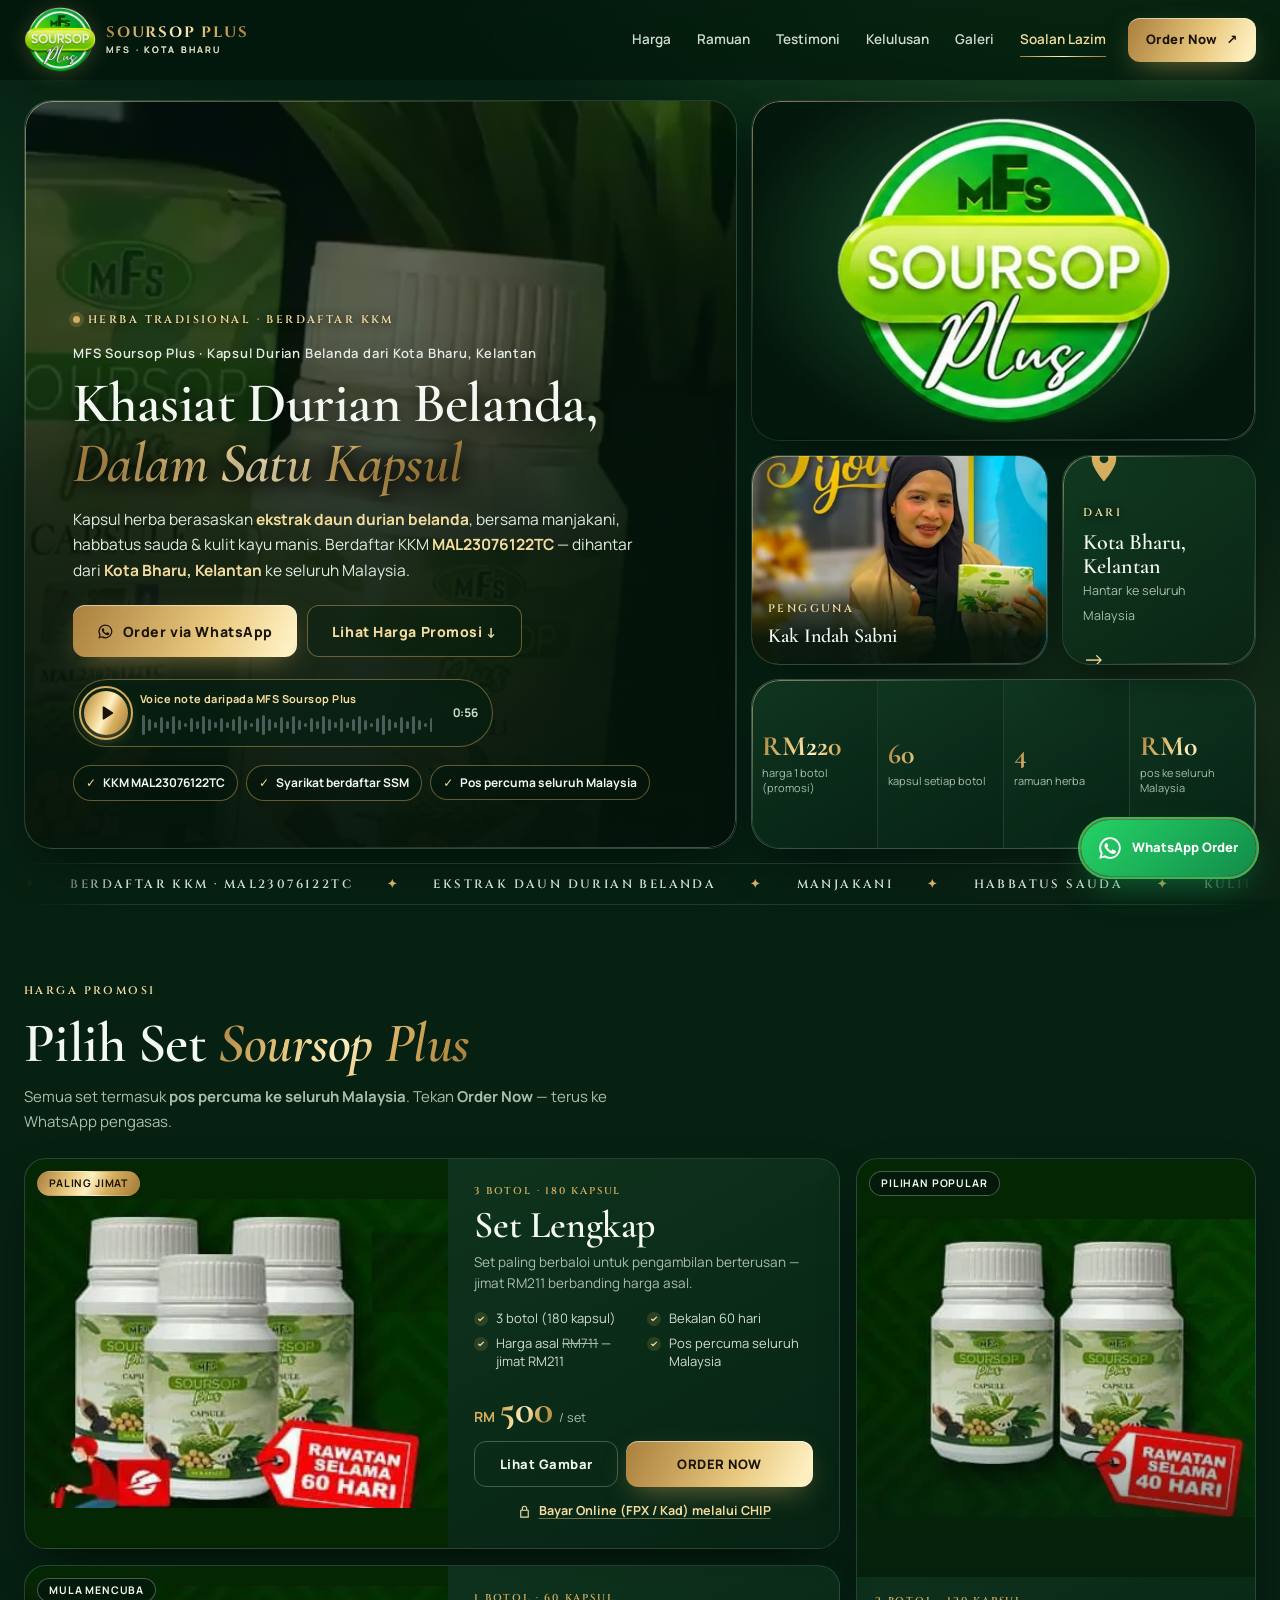
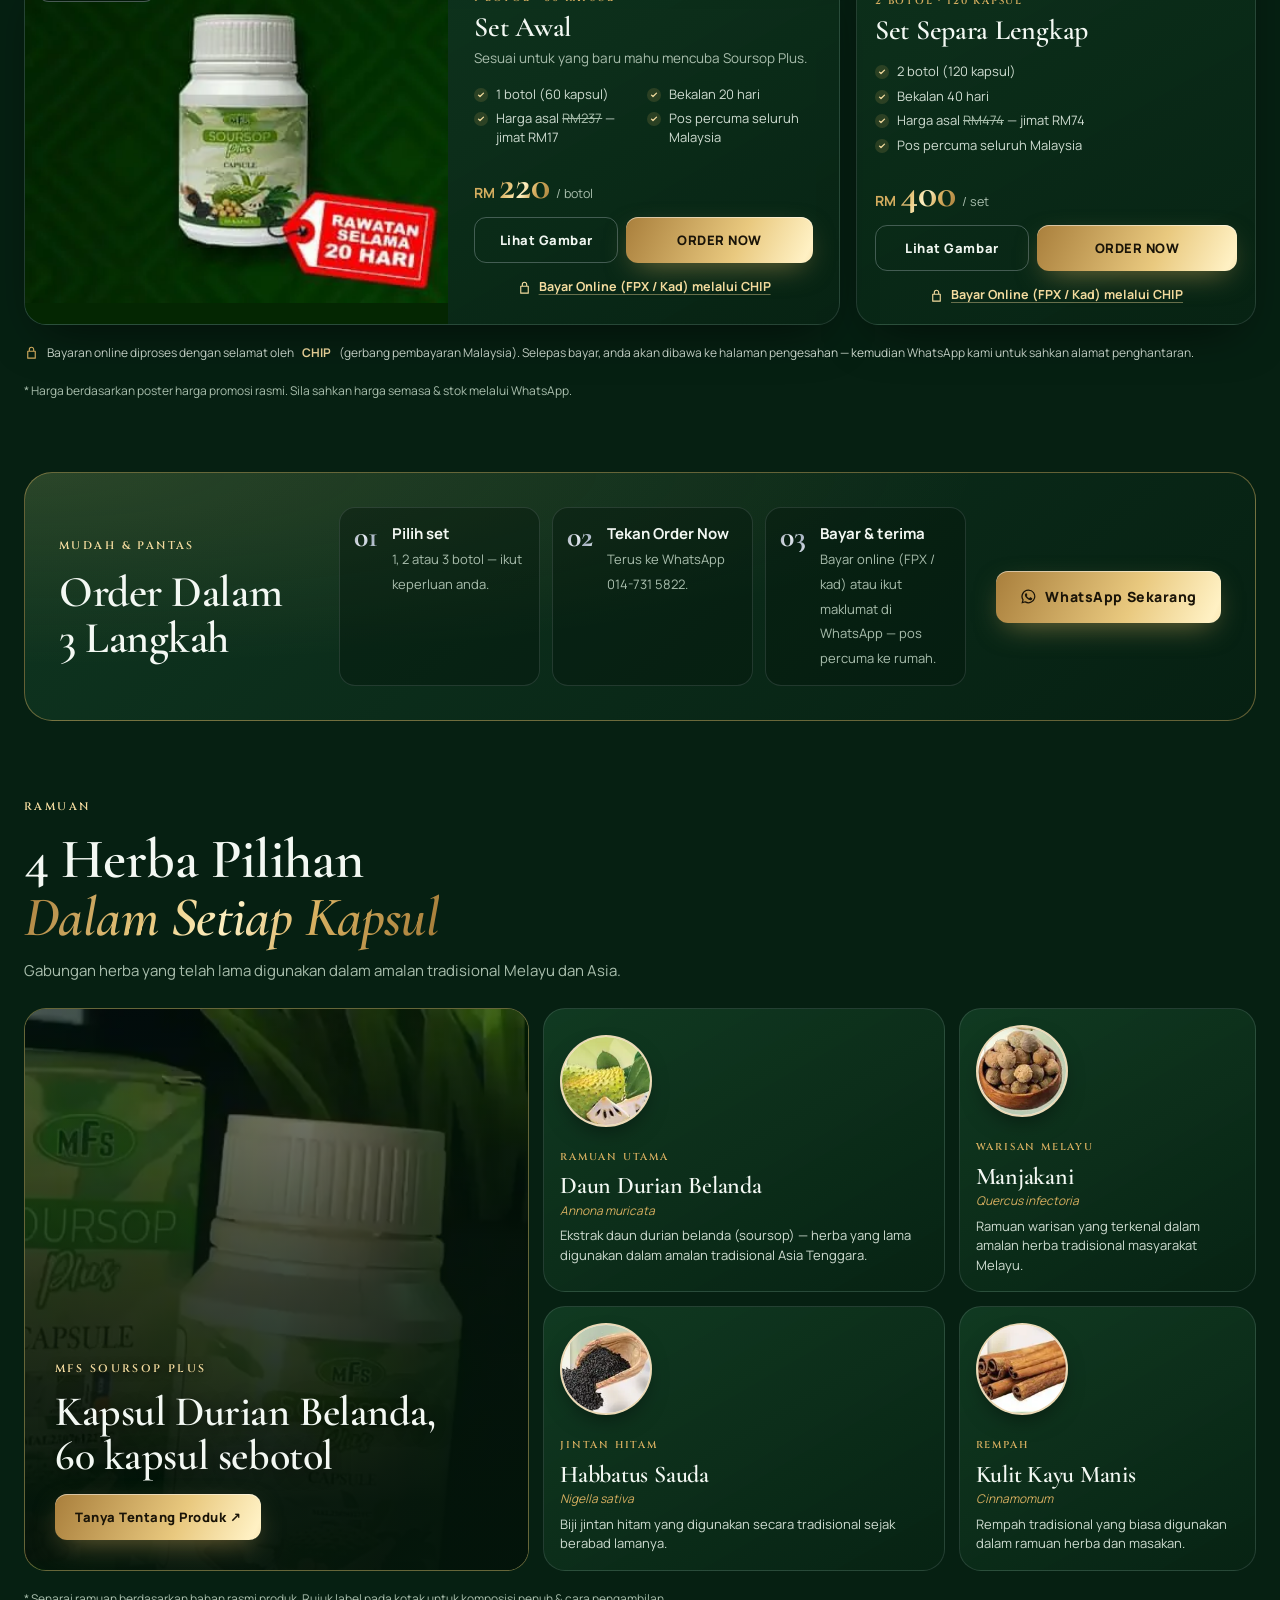
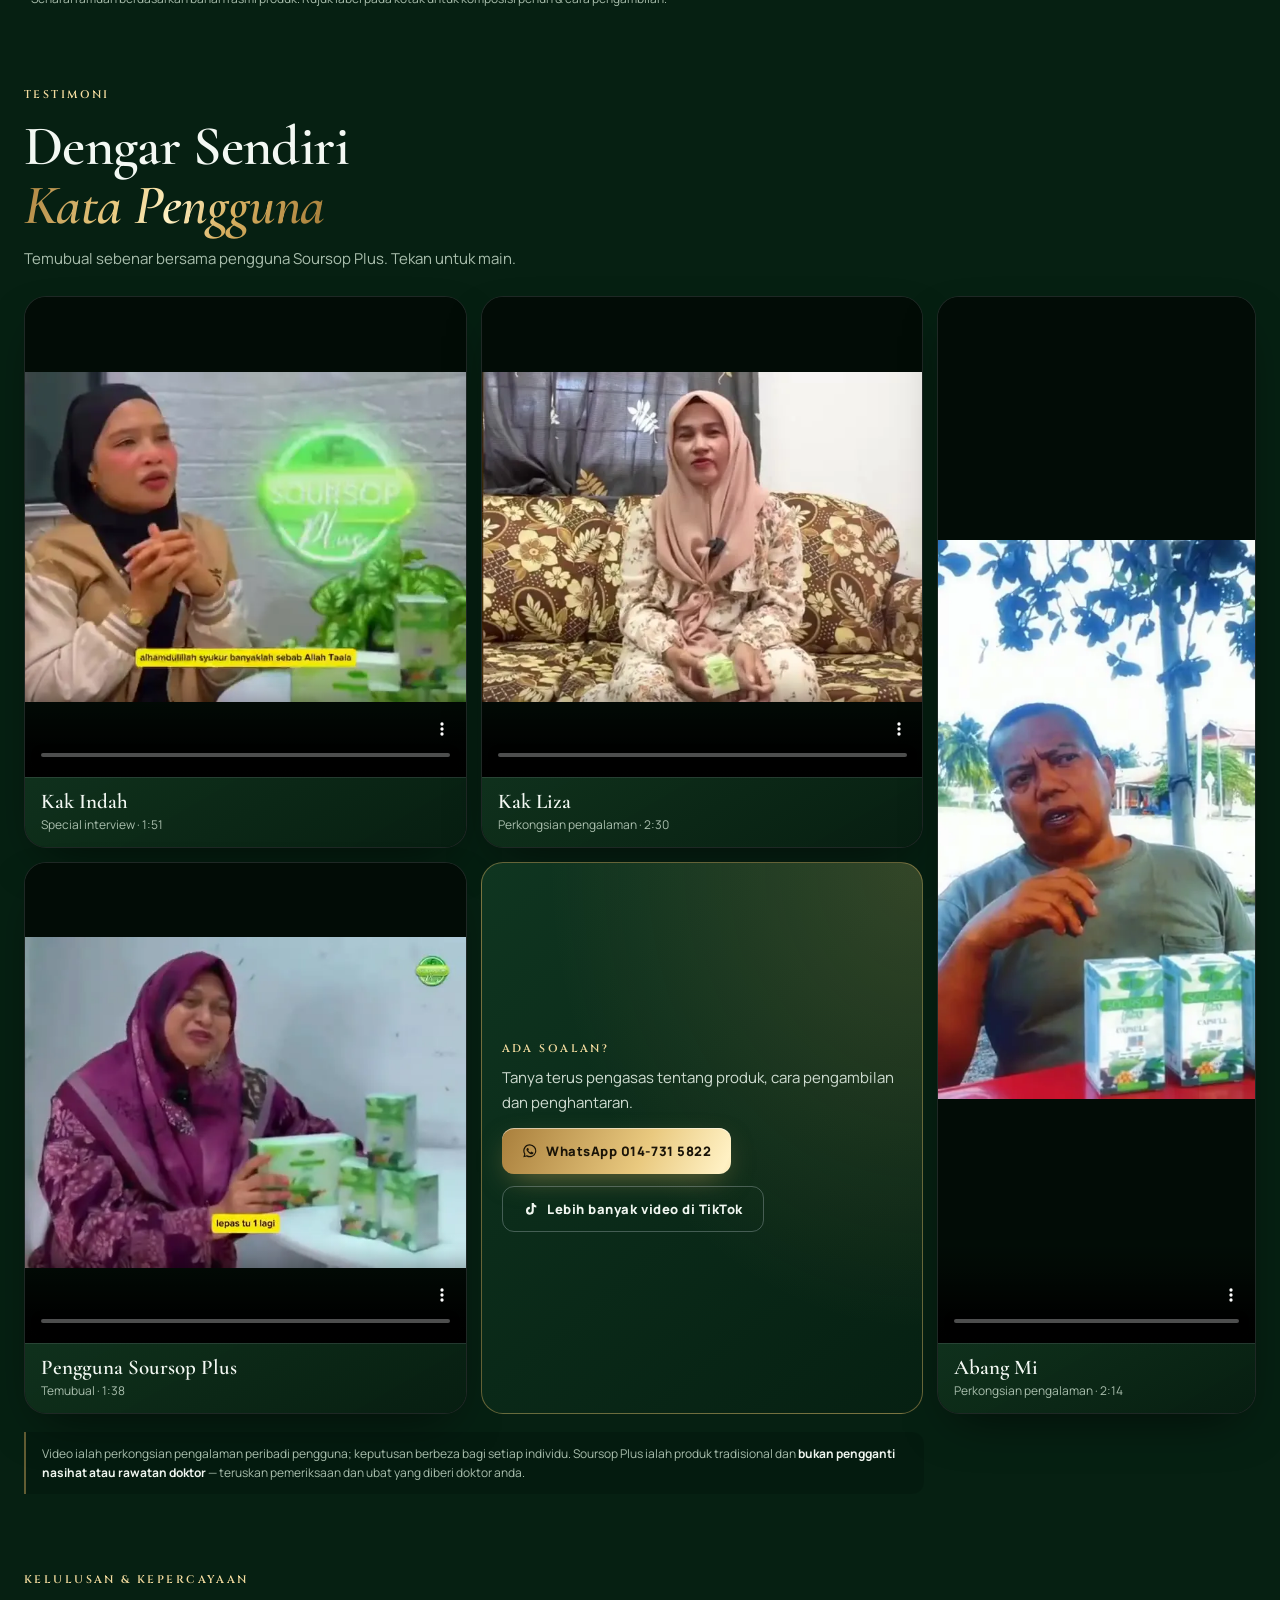
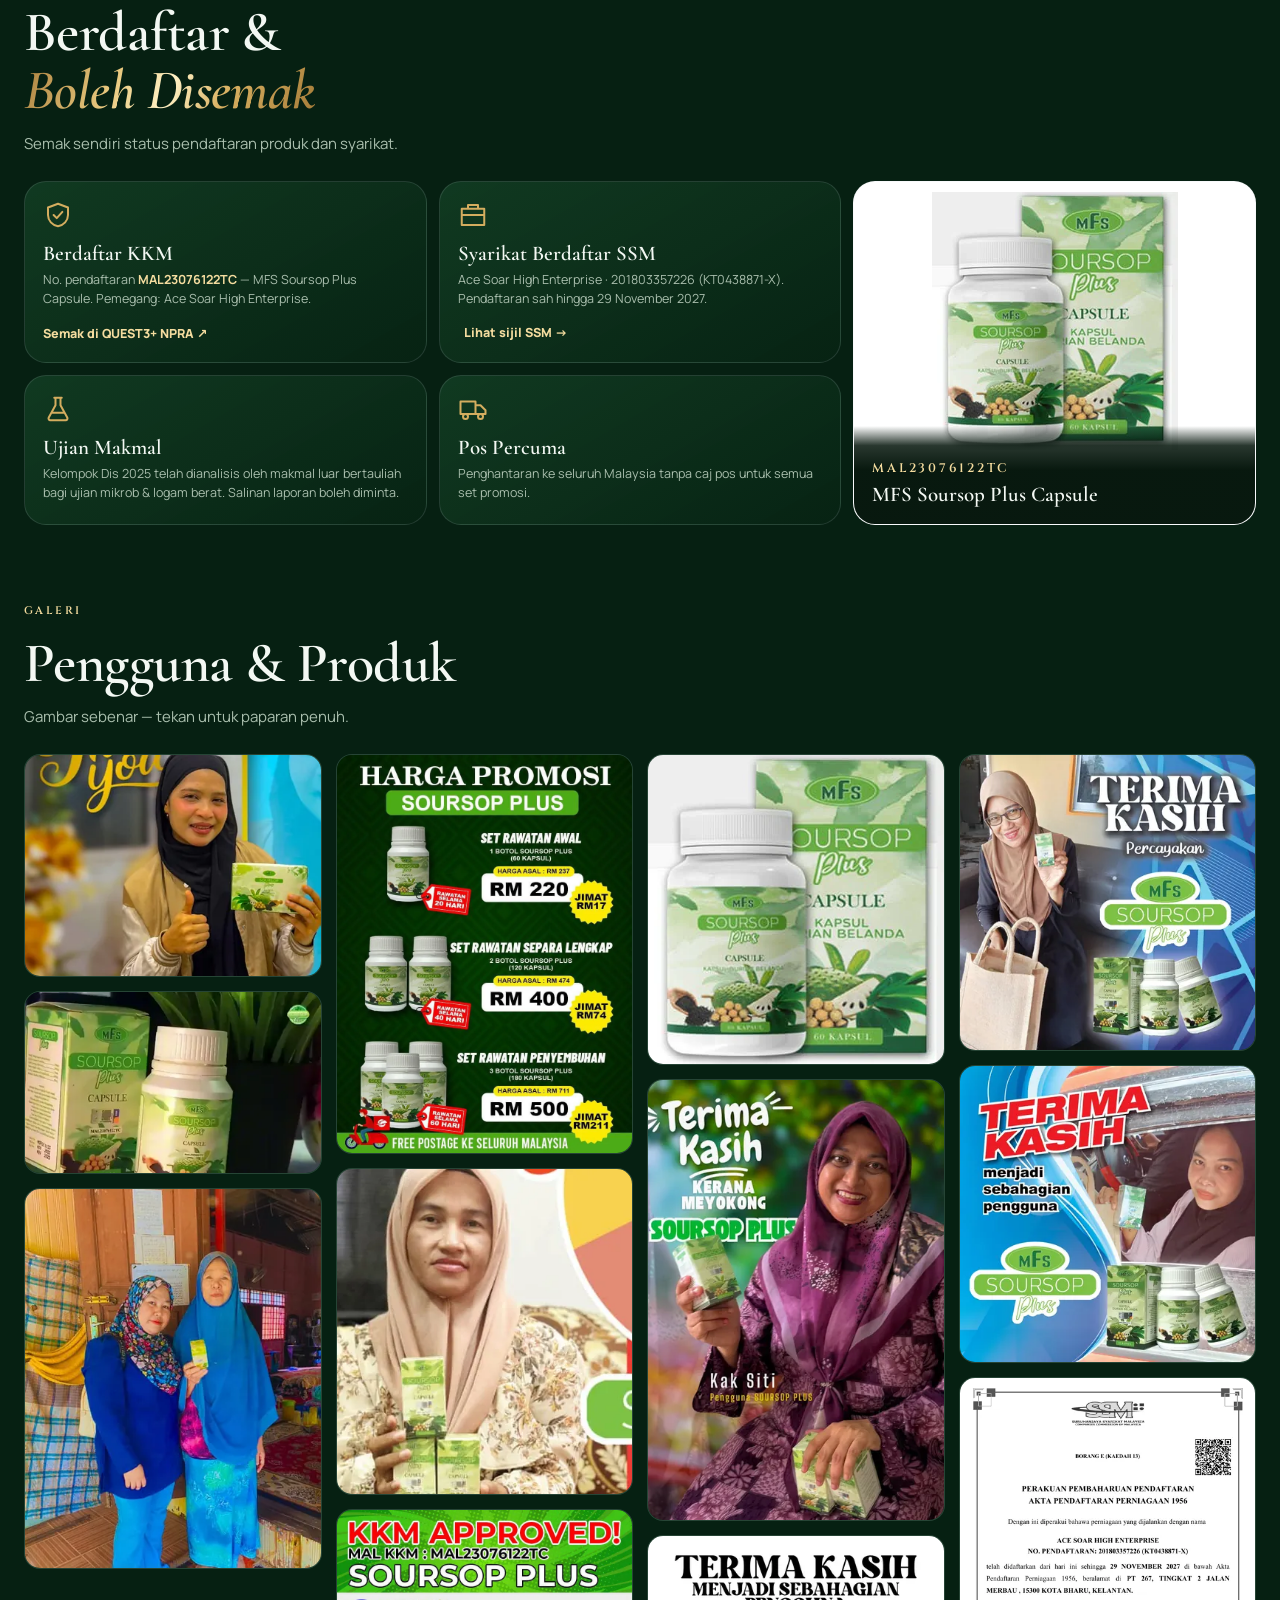
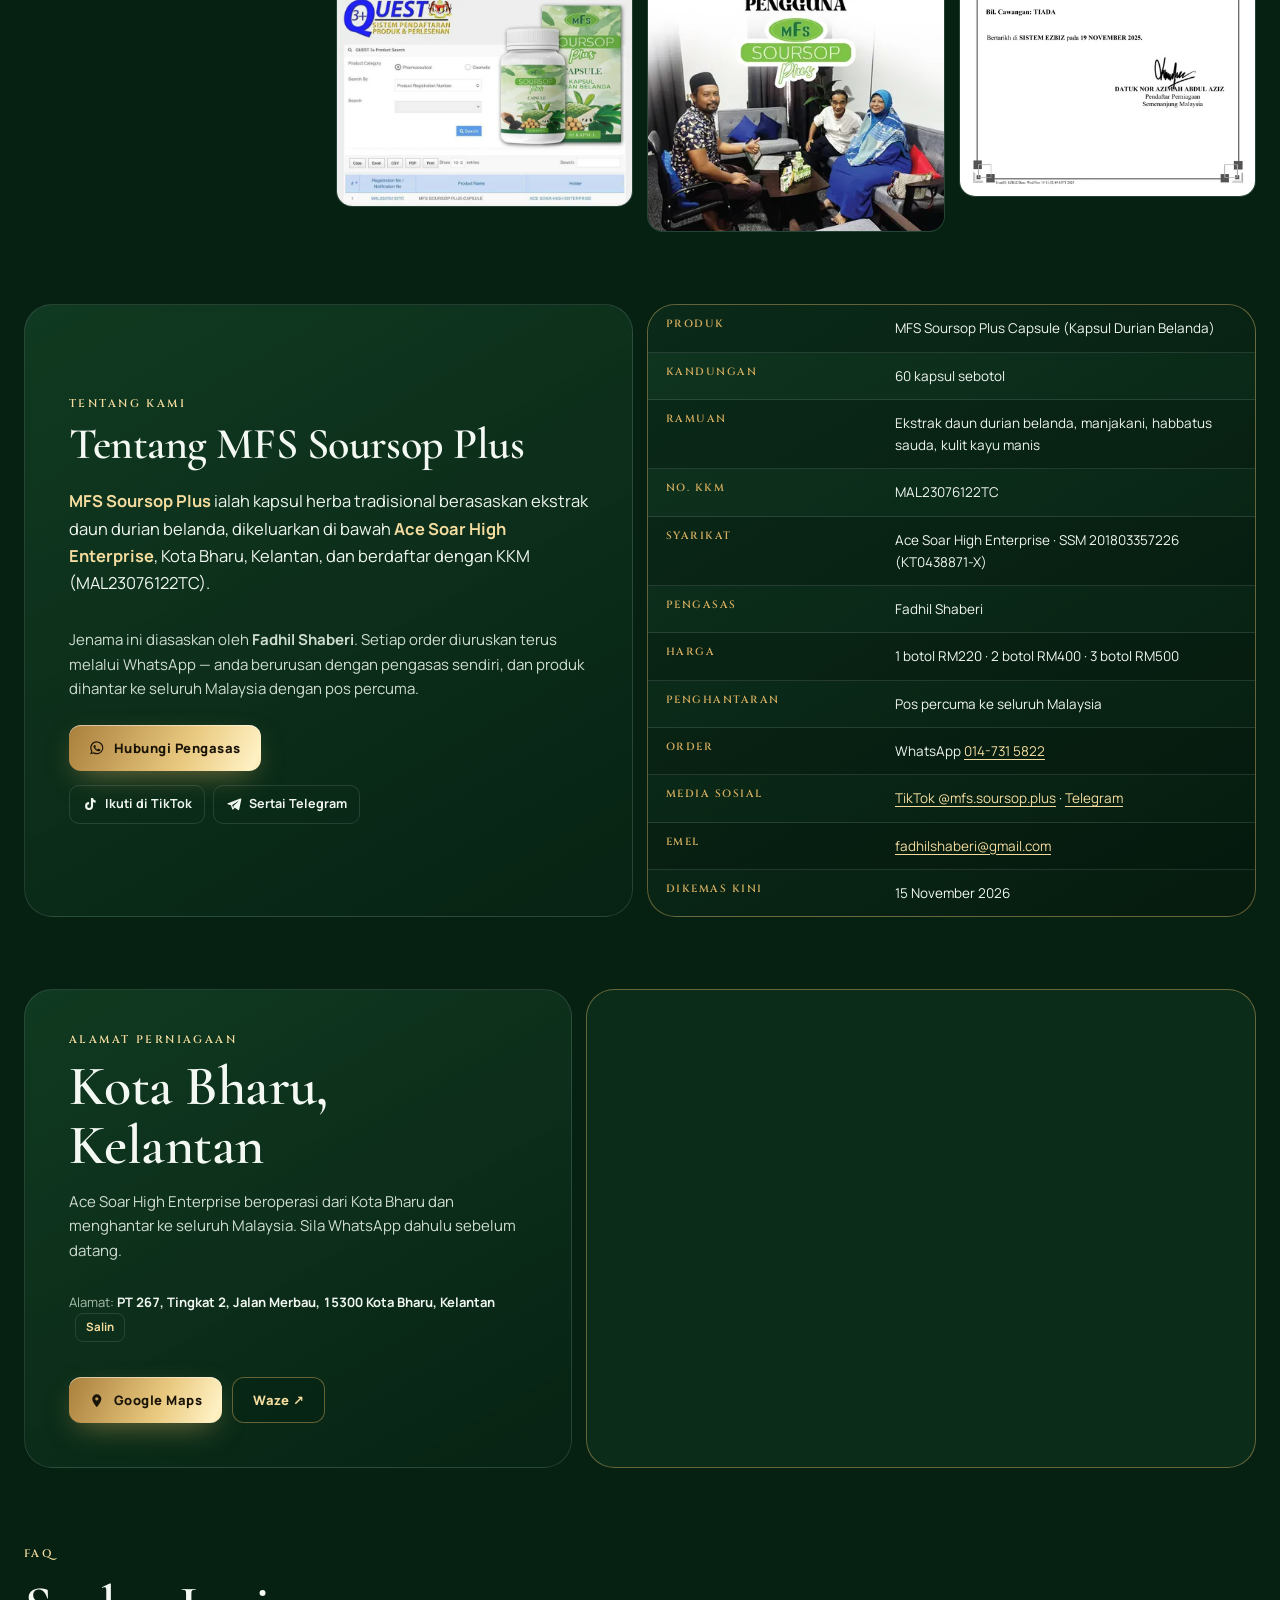
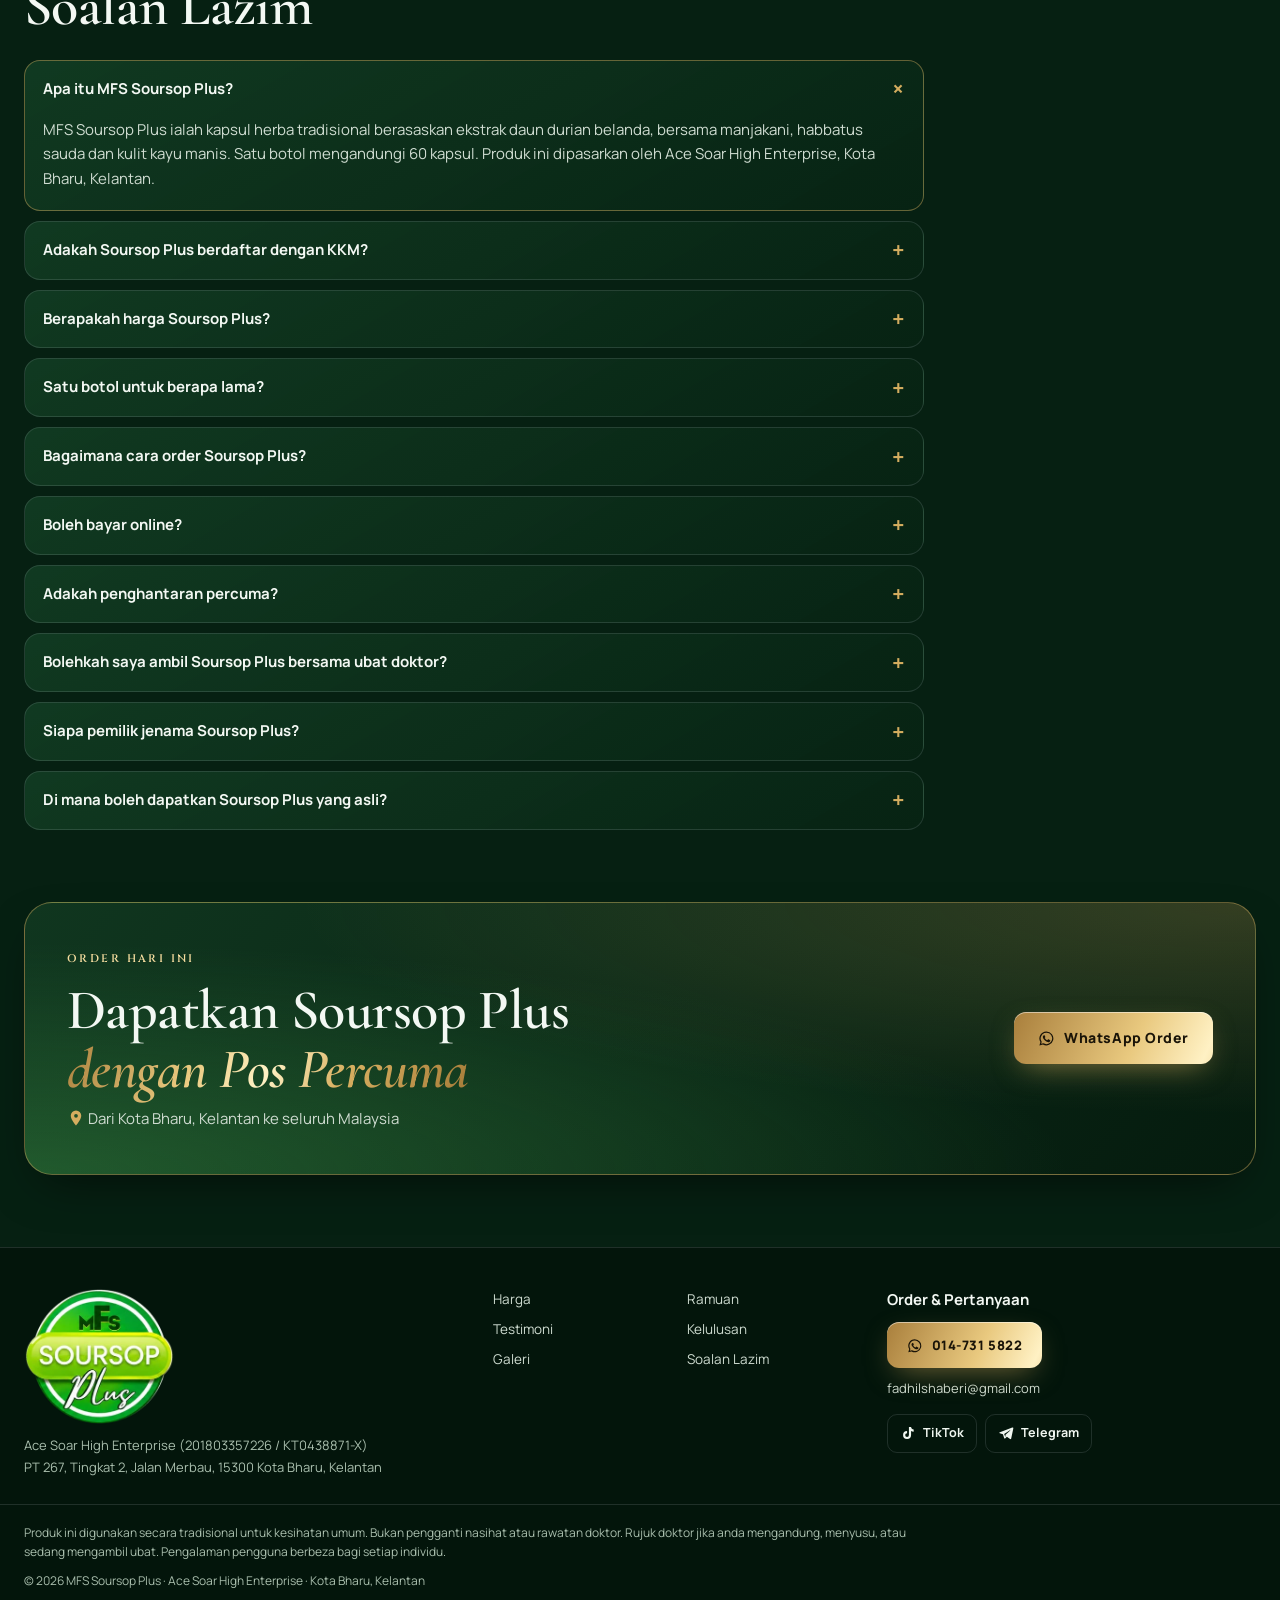
==== commit 27cc56e7: "Betulkan gambar Kak Indah di hero yang terpotong kepala Potong semula foto (tanpa lencana 'Thank You" ====
--- a/index.html
+++ b/index.html
@@ -34,7 +34,7 @@
 <link rel="preload" as="style" href="https://fonts.googleapis.com/css2?family=Cinzel:wght@500;600;700&family=Cormorant+Garamond:ital,wght@0,500;0,600;0,700;1,500&family=Manrope:wght@400;500;600;700;800&display=swap" onload="this.onload=null;this.rel='stylesheet'">
 <noscript><link rel="stylesheet" href="https://fonts.googleapis.com/css2?family=Cinzel:wght@500;600;700&family=Cormorant+Garamond:ital,wght@0,500;0,600;0,700;1,500&family=Manrope:wght@400;500;600;700;800&display=swap"></noscript>
 <link rel="preload" as="image" href="assets/img/hero-960.webp" imagesrcset="assets/img/hero-480.webp 480w, assets/img/hero-960.webp 768w" imagesizes="(min-width: 1024px) 60vw, 100vw">
-<link rel="stylesheet" href="css/style.css?v=20261115-7">
+<link rel="stylesheet" href="css/style.css?v=20261115-8">
 
 <script type="application/ld+json">
 {
@@ -465,7 +465,7 @@
     </article>
 
     <article class="tile tile--photo reveal" style="--d:.14s">
-      <img src="assets/img/pelanggan-indah-800.webp" srcset="assets/img/pelanggan-indah-400.webp 400w, assets/img/pelanggan-indah-800.webp 720w" sizes="(min-width: 1024px) 22vw, 100vw" width="720" height="744" alt="Kak Indah Sabni, pengguna Soursop Plus, memegang kotak produk sambil tersenyum" loading="lazy">
+      <img src="assets/img/pelanggan-indah-800.webp" srcset="assets/img/pelanggan-indah-400.webp 400w, assets/img/pelanggan-indah-800.webp 720w" sizes="(min-width: 1024px) 22vw, 100vw" width="720" height="540" alt="Kak Indah Sabni, pengguna Soursop Plus, memegang kotak produk sambil tersenyum" loading="lazy">
       <div class="tile__cap"><span class="eyebrow">Pengguna</span><strong>Kak Indah Sabni</strong></div>
     </article>
 
@@ -690,7 +690,7 @@
 <section class="section wrap" id="galeri" aria-labelledby="gal-h">
   <div class="head reveal"><div><span class="eyebrow">Galeri</span><h2 id="gal-h">Pengguna &amp; Produk</h2><p class="sub">Gambar sebenar — tekan untuk paparan penuh.</p></div></div>
   <div class="gallery" id="gallery">
-    <button type="button" data-full="assets/img/pelanggan-indah-800.webp" data-cap="Kak Indah Sabni, pengguna Soursop Plus"><img src="assets/img/pelanggan-indah-400.webp" width="400" height="413" alt="Kak Indah Sabni, pengguna Soursop Plus" loading="lazy"></button>
+    <button type="button" data-full="assets/img/pelanggan-indah-800.webp" data-cap="Kak Indah Sabni, pengguna Soursop Plus"><img src="assets/img/pelanggan-indah-400.webp" width="400" height="300" alt="Kak Indah Sabni, pengguna Soursop Plus" loading="lazy"></button>
     <button type="button" data-full="assets/img/produk-meja-800.webp" data-cap="Kotak & botol Soursop Plus Capsule"><img src="assets/img/produk-meja-400.webp" width="400" height="245" alt="Kotak dan botol Soursop Plus Capsule" loading="lazy"></button>
     <button type="button" data-full="assets/img/pelanggan-kunjungan-800.webp" data-cap="Terima kasih kerana percayakan Soursop Plus"><img src="assets/img/pelanggan-kunjungan-400.webp" width="400" height="513" alt="Dua pengguna memegang botol Soursop Plus di rumah" loading="lazy"></button>
     <button type="button" data-full="assets/img/poster-harga-1200.webp" data-cap="Poster harga promosi Soursop Plus"><img src="assets/img/poster-harga-1200.webp" width="800" height="1080" alt="Poster harga promosi: 1 botol RM220, 2 botol RM400, 3 botol RM500" loading="lazy"></button>
@@ -835,6 +835,6 @@
   <symbol id="i-tg" viewBox="0 0 24 24"><path fill="currentColor" d="M21.4 3.6 2.9 10.8c-1.3.5-1.2 1.2-.2 1.5l4.7 1.5 1.8 5.6c.2.6.4.8.9.8.4 0 .6-.2.9-.5l2.3-2.2 4.8 3.5c.9.5 1.5.2 1.7-.8l3.1-14.7c.3-1.3-.5-1.9-1.5-1.4ZM9.3 13.4l8.6-5.4c.4-.3.8-.1.5.2l-7.1 6.4-.3 3.3-1.7-4.5Z"/></symbol>
 </svg>
 
-<script src="js/main.js?v=20261115-7" defer></script>
+<script src="js/main.js?v=20261115-8" defer></script>
 </body>
 </html>
--- a/css/style.css
+++ b/css/style.css
@@ -637,3 +637,12 @@
 .facc--img figcaption{background:linear-gradient(0deg,rgba(3,20,10,.98) 55%,rgba(3,20,10,.85) 80%,rgba(3,20,10,0));padding-top:34px}
 .facc--img figcaption .eyebrow{color:var(--gold-hi)}
 .gallery button::after{background:linear-gradient(0deg,rgba(3,20,10,.95),transparent)}
+
+/* Gambar pengguna di hero: jangan potong kepala */
+.tile--photo img{object-position:center top}
+@media (max-width:699px){
+  .tile--photo{min-height:0;aspect-ratio:4/3}
+}
+@media (min-width:700px) and (max-width:1023px){
+  .tile--photo{min-height:340px}
+}
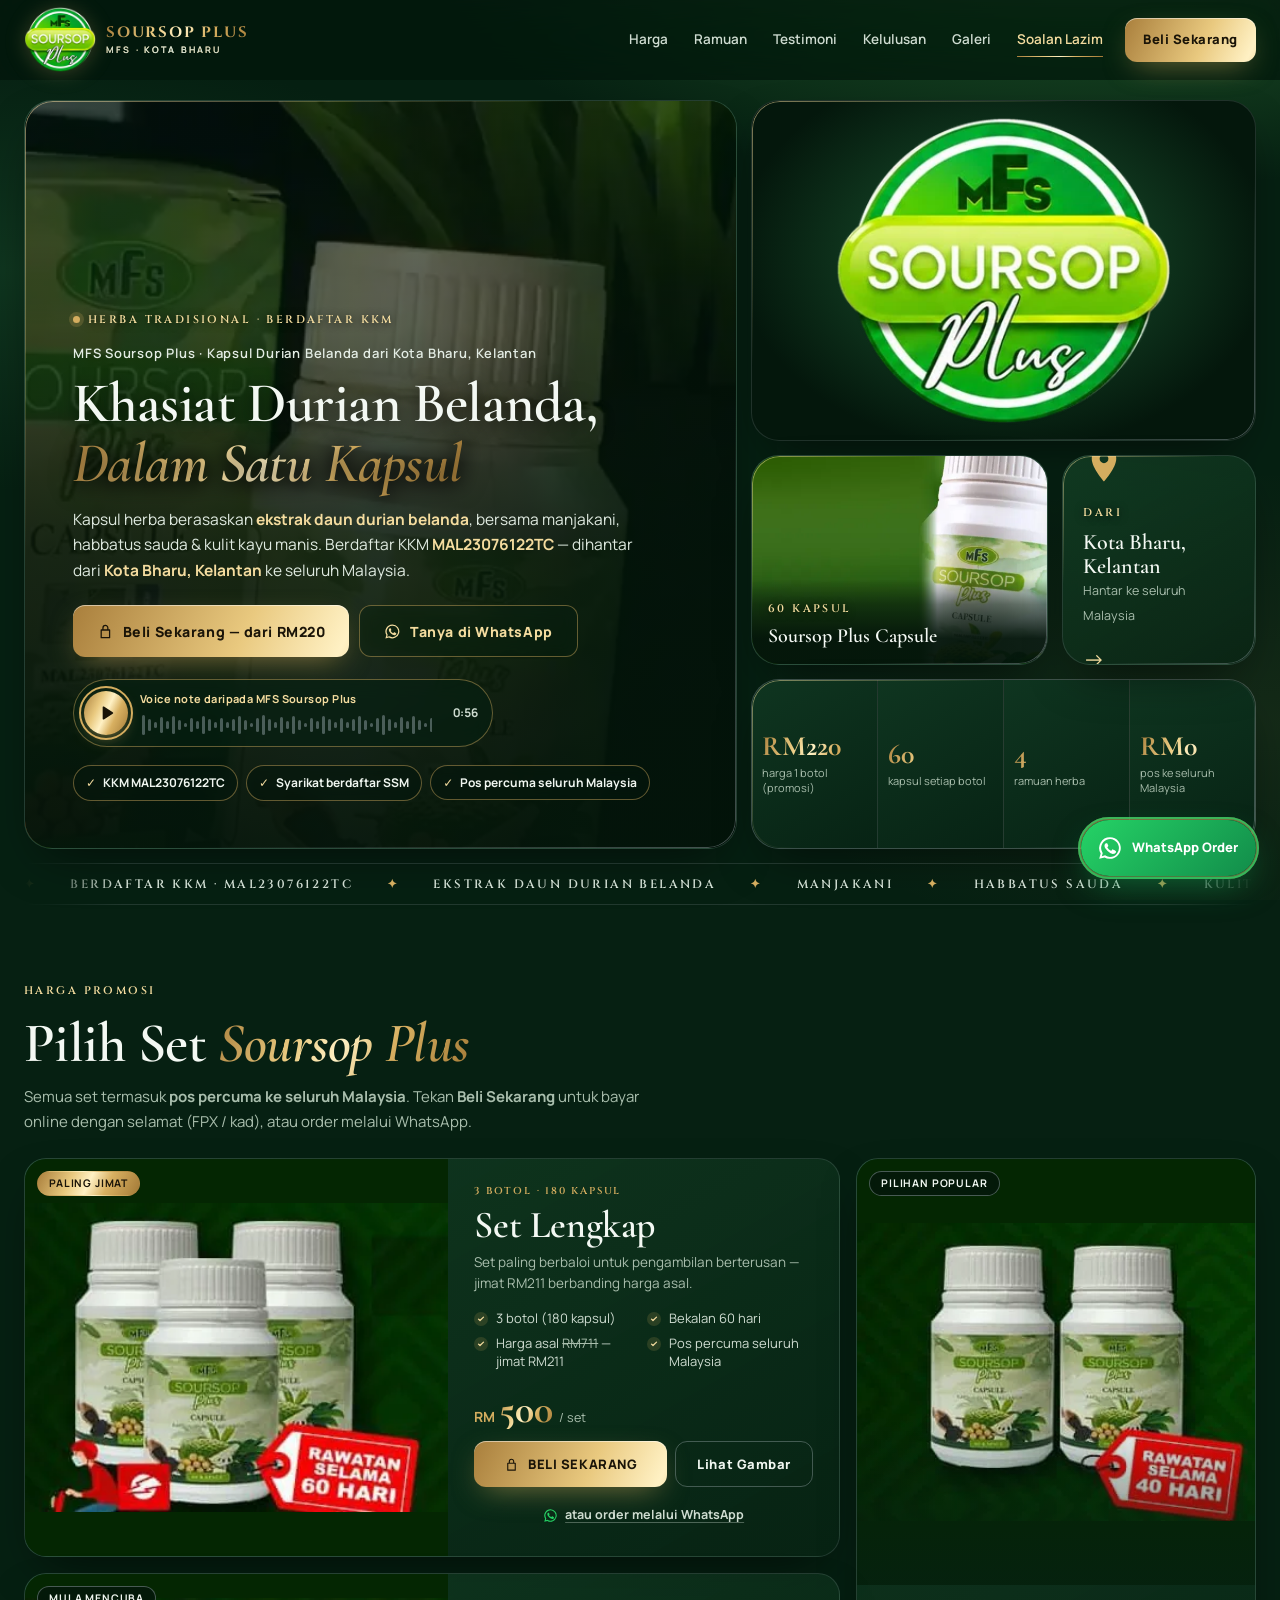
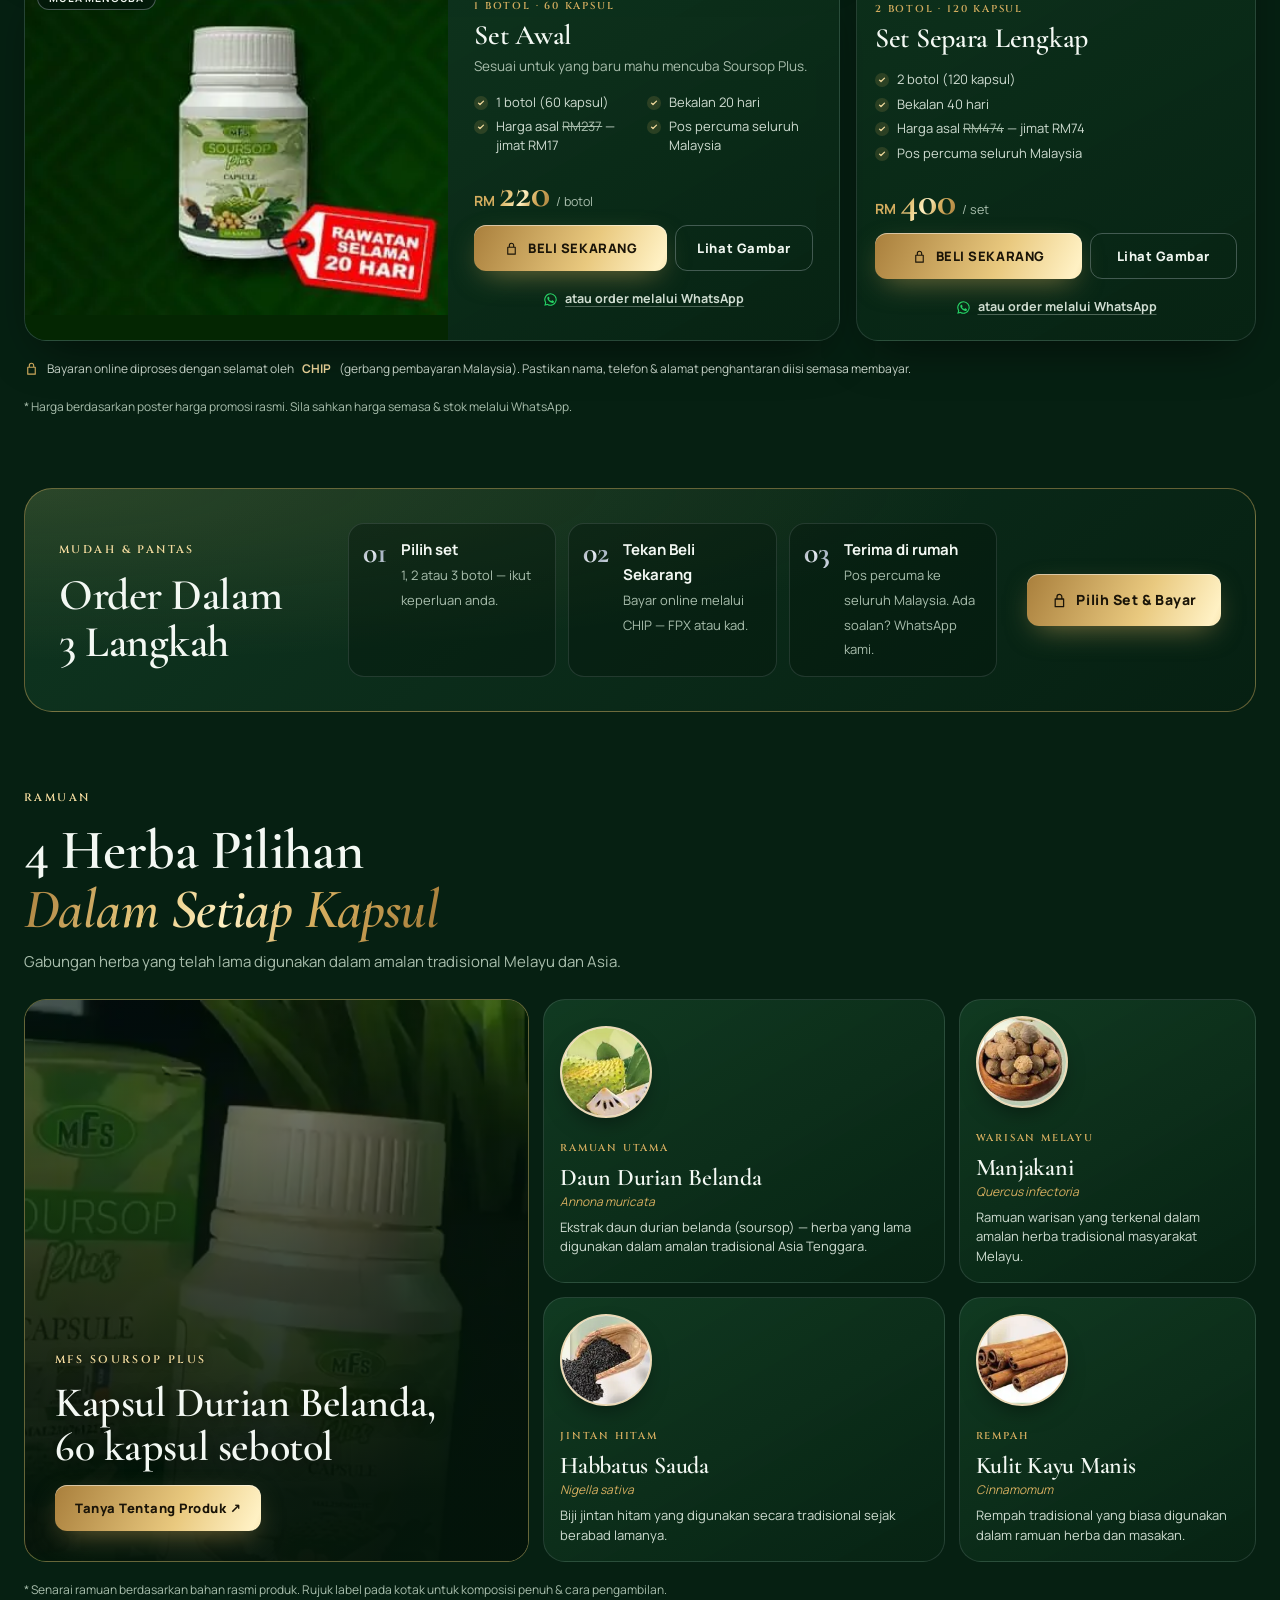
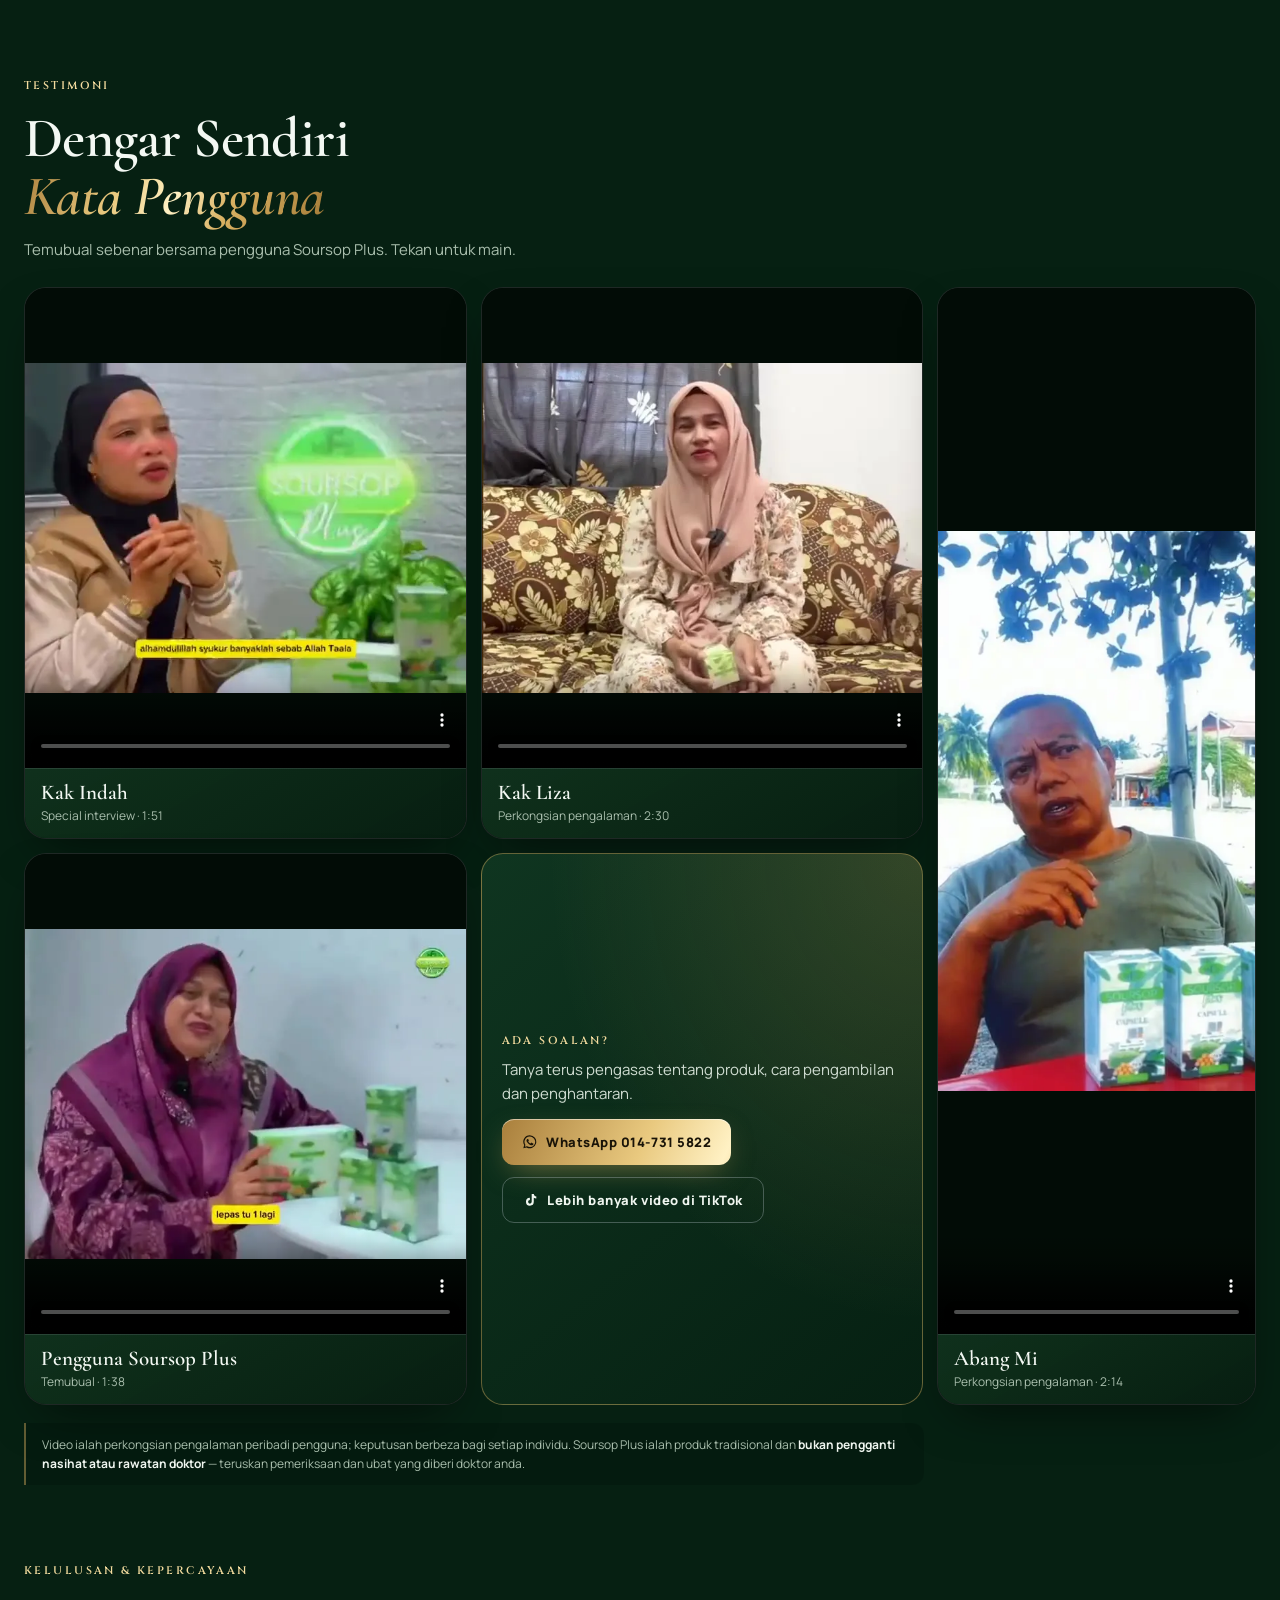
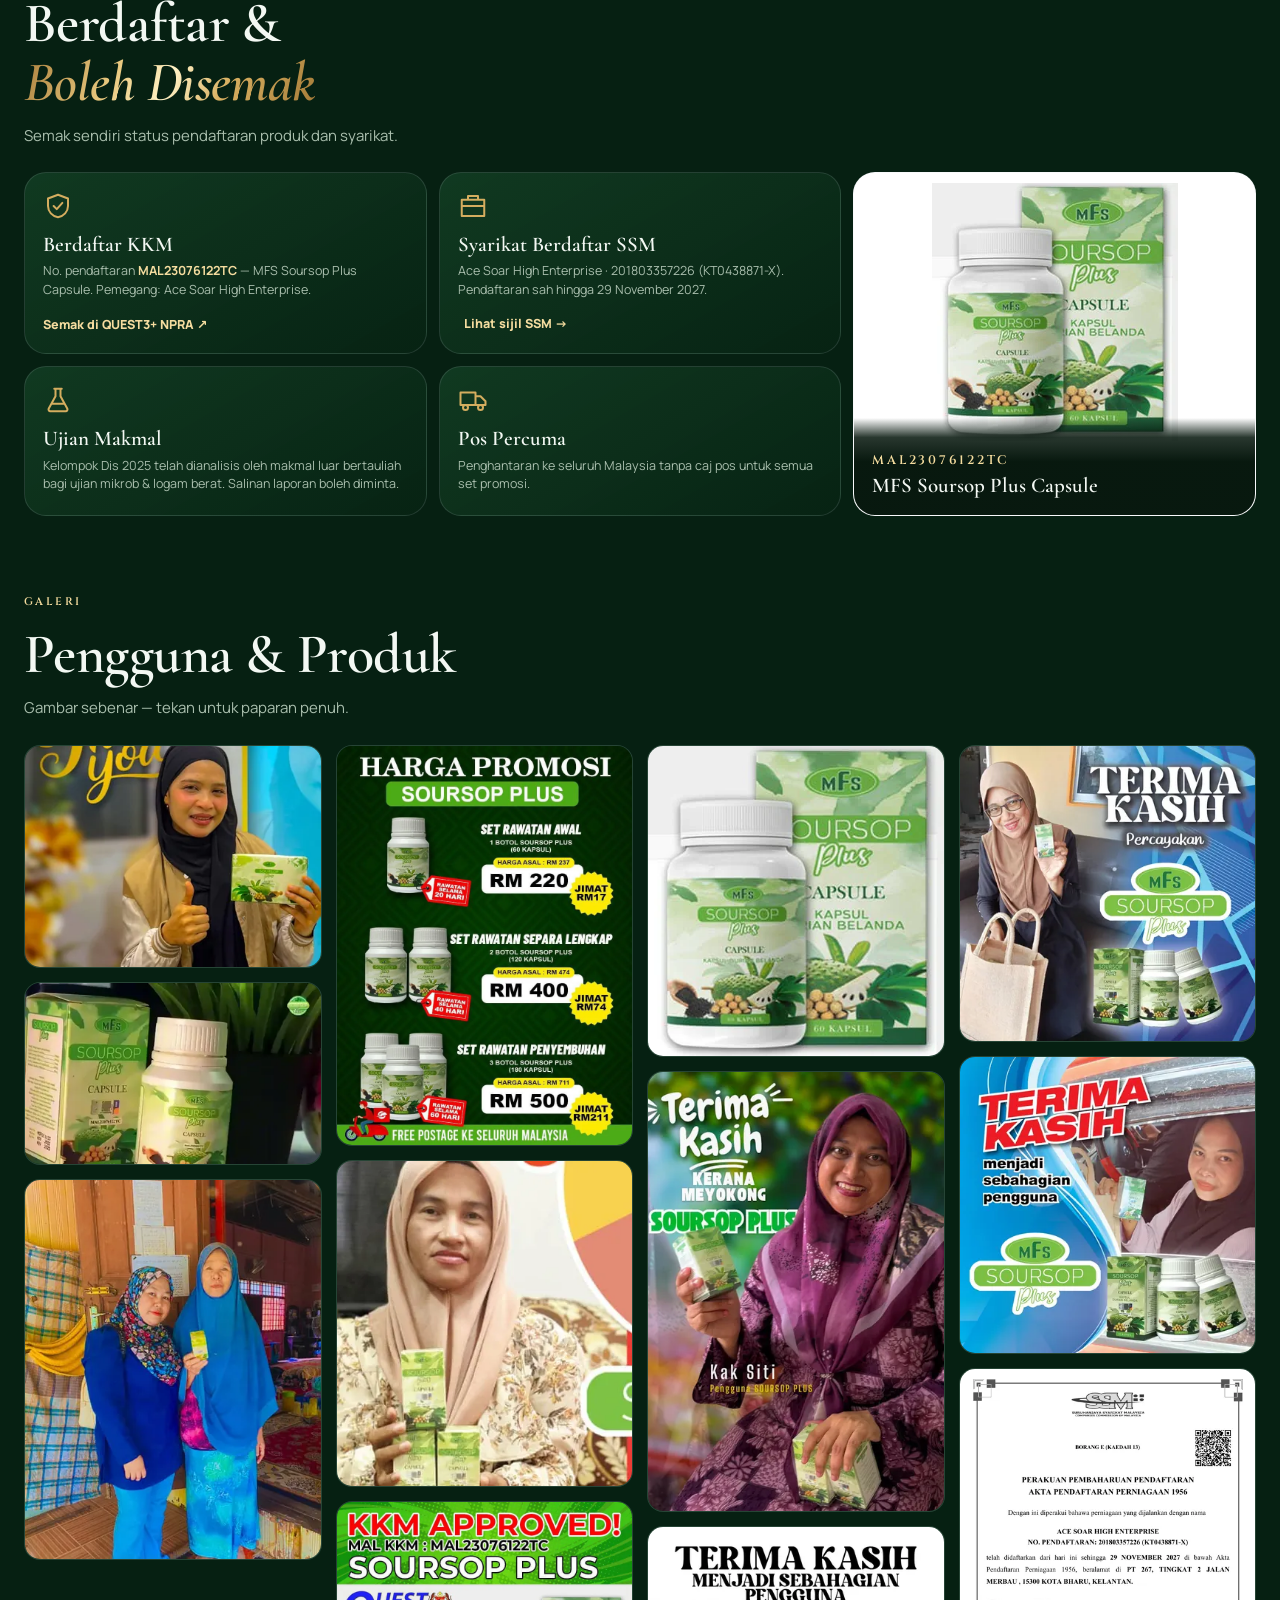
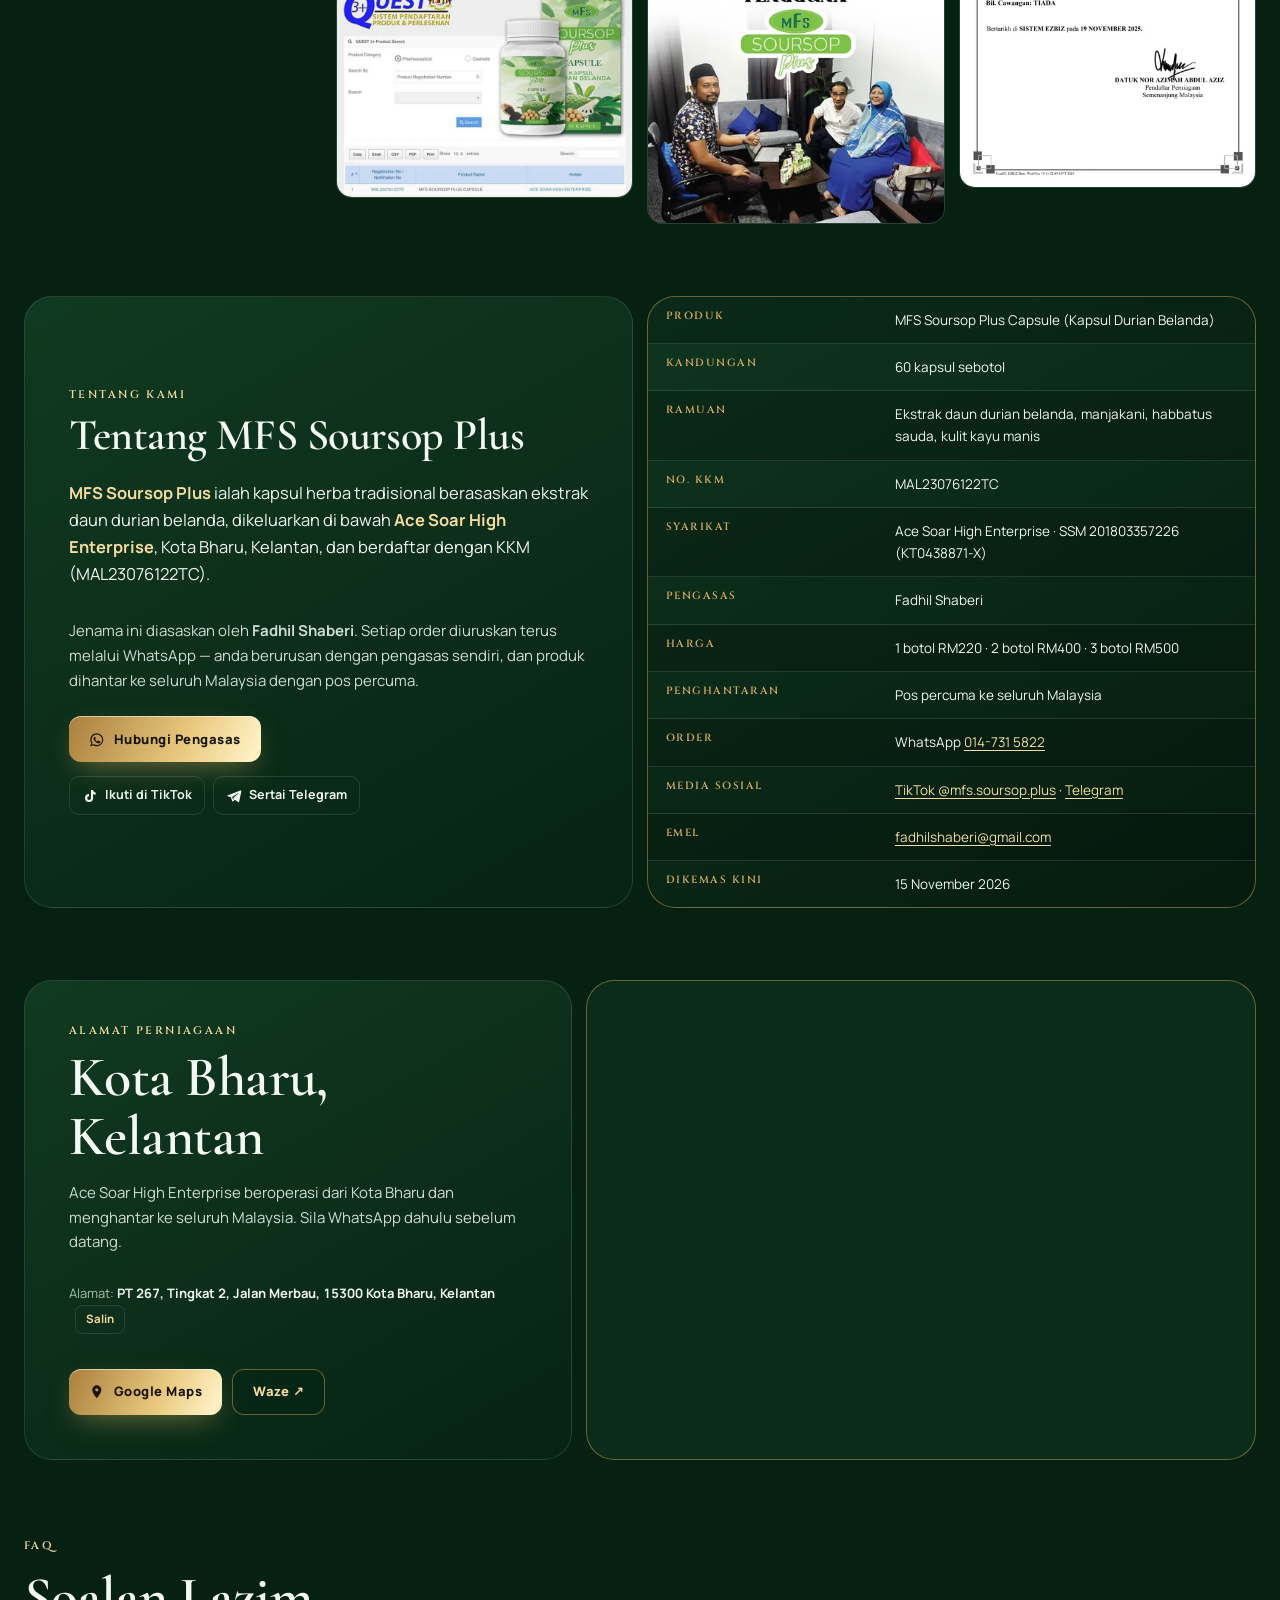
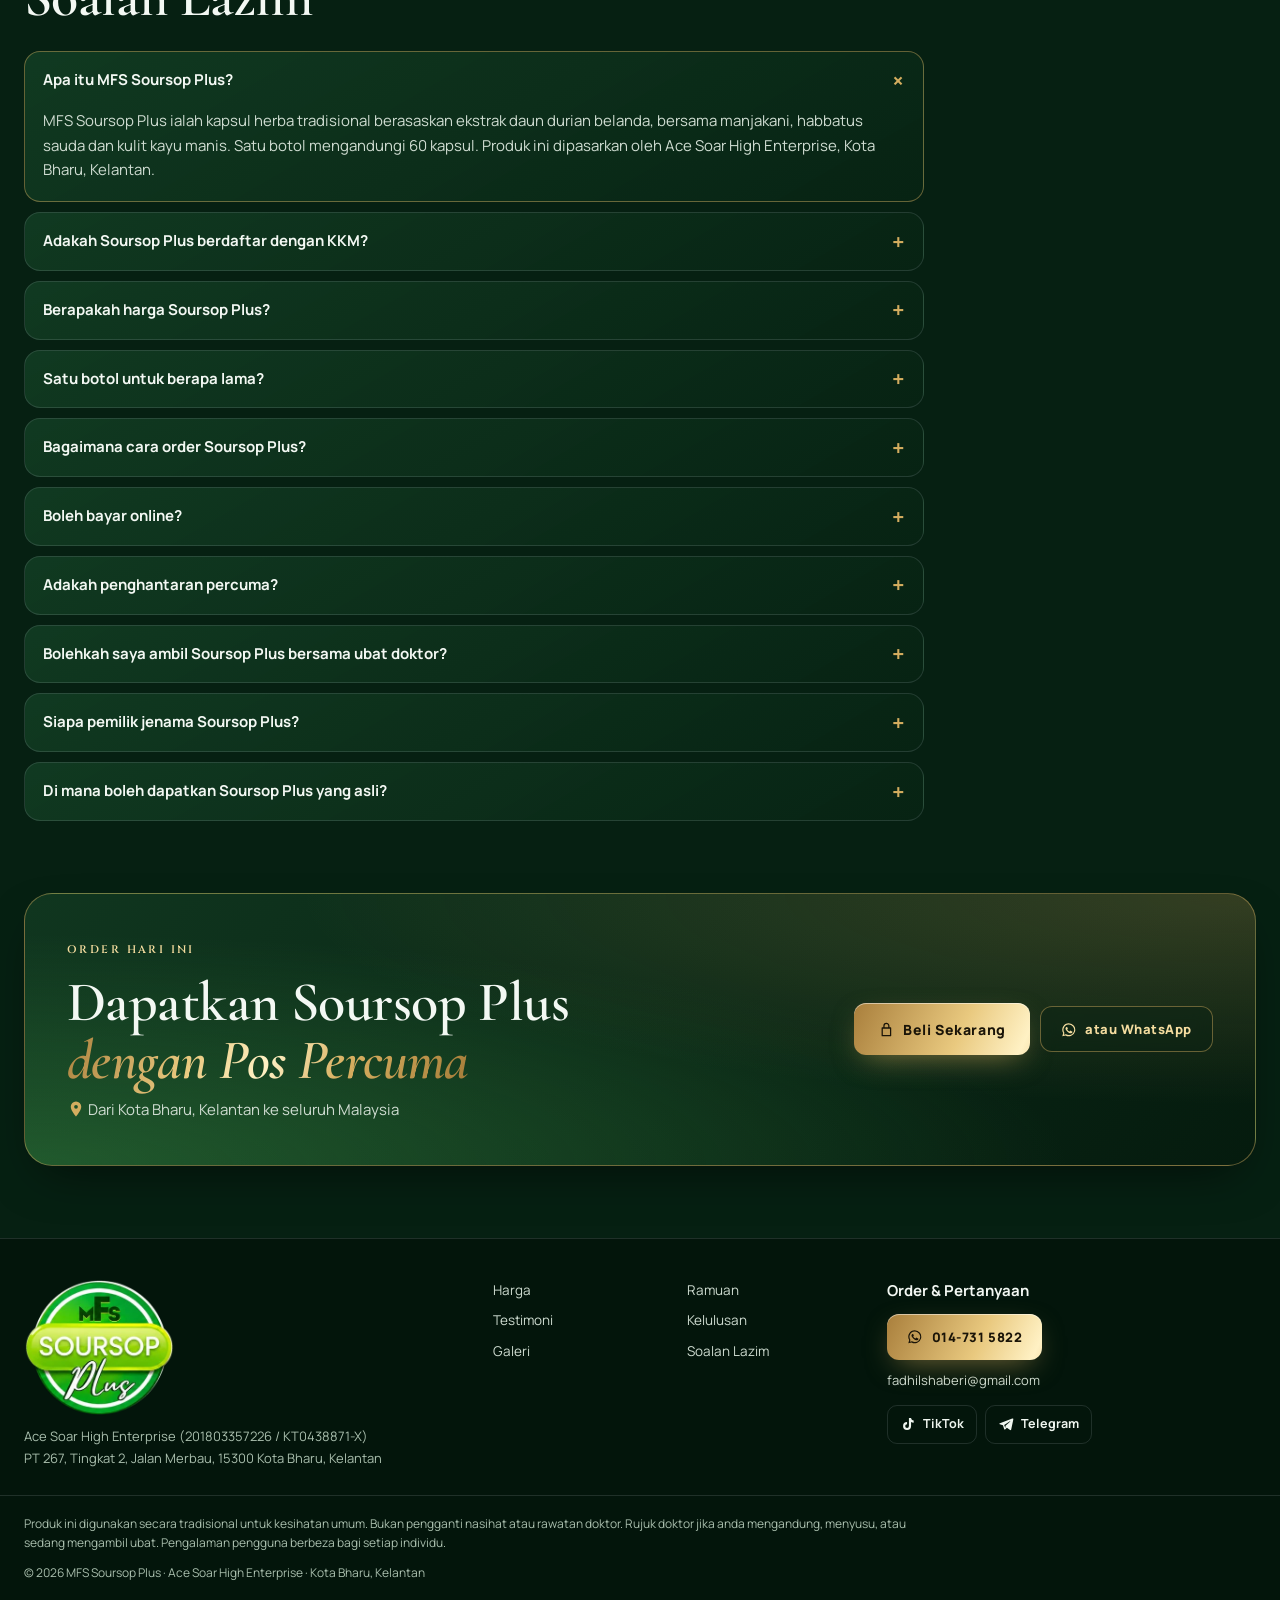
==== commit 19005bee: "Jadikan bayaran CHIP pilihan utama; WhatsApp pilihan terakhir; tukar gambar hero ke botol produk - S" ====
--- a/index.html
+++ b/index.html
@@ -34,7 +34,7 @@
 <link rel="preload" as="style" href="https://fonts.googleapis.com/css2?family=Cinzel:wght@500;600;700&family=Cormorant+Garamond:ital,wght@0,500;0,600;0,700;1,500&family=Manrope:wght@400;500;600;700;800&display=swap" onload="this.onload=null;this.rel='stylesheet'">
 <noscript><link rel="stylesheet" href="https://fonts.googleapis.com/css2?family=Cinzel:wght@500;600;700&family=Cormorant+Garamond:ital,wght@0,500;0,600;0,700;1,500&family=Manrope:wght@400;500;600;700;800&display=swap"></noscript>
 <link rel="preload" as="image" href="assets/img/hero-960.webp" imagesrcset="assets/img/hero-480.webp 480w, assets/img/hero-960.webp 768w" imagesizes="(min-width: 1024px) 60vw, 100vw">
-<link rel="stylesheet" href="css/style.css?v=20261115-8">
+<link rel="stylesheet" href="css/style.css?v=20261115-10">
 
 <script type="application/ld+json">
 {
@@ -292,7 +292,7 @@
      "name": "Bagaimana cara order Soursop Plus?",
      "acceptedAnswer": {
       "@type": "Answer",
-      "text": "Tekan butang Order Now atau WhatsApp di laman ini untuk terus berhubung dengan pengasas di 014-731 5822. Beritahu set yang dipilih, nama dan alamat penghantaran; maklumat pembayaran akan diberikan melalui WhatsApp."
+      "text": "Pilih set di bahagian Harga dan tekan Beli Sekarang untuk bayar online melalui CHIP (FPX atau kad); masukkan nama, telefon dan alamat penghantaran semasa membayar. Anda juga boleh order melalui WhatsApp 014-731 5822 dan maklumat pembayaran akan diberikan di sana."
      }
     },
     {
@@ -410,9 +410,9 @@
       <a href="#kelulusan">Kelulusan</a>
       <a href="#galeri">Galeri</a>
       <a href="#soalan">Soalan Lazim</a>
-      <a class="btn btn--gold menu__cta" href="https://wa.me/60147315822" target="_blank" rel="noopener" data-wa="menu">Order Now</a>
+      <a class="btn btn--gold menu__cta" href="#harga">Beli Sekarang</a>
     </nav>
-    <a class="btn btn--gold nav__cta" href="https://wa.me/60147315822" target="_blank" rel="noopener" data-wa="nav">Order Now <span aria-hidden="true">↗</span></a>
+    <a class="btn btn--gold nav__cta" href="#harga">Beli Sekarang</a>
     <button class="burger" id="burger" aria-label="Buka menu" aria-expanded="false" aria-controls="menu"><span></span><span></span><span></span></button>
   </div>
 </header>
@@ -432,8 +432,8 @@
         <h1><span class="h1-kicker">MFS Soursop Plus · Kapsul Durian Belanda dari Kota Bharu, Kelantan</span>Khasiat Durian Belanda,<br><em>Dalam Satu Kapsul</em></h1>
         <p class="lead">Kapsul herba berasaskan <strong>ekstrak daun durian belanda</strong>, bersama manjakani, habbatus sauda &amp; kulit kayu manis. Berdaftar KKM <strong>MAL23076122TC</strong> — dihantar dari <strong>Kota Bharu, Kelantan</strong> ke seluruh Malaysia.</p>
         <div class="hero__actions">
-          <a class="btn btn--gold btn--lg" href="https://wa.me/60147315822" target="_blank" rel="noopener" data-wa="hero"><svg class="ico" aria-hidden="true"><use href="#i-wa"/></svg> Order via WhatsApp</a>
-          <a class="btn btn--ghost btn--lg" href="#harga">Lihat Harga Promosi ↓</a>
+          <a class="btn btn--gold btn--lg" href="#harga"><svg class="ico" aria-hidden="true"><use href="#i-lock"/></svg> Beli Sekarang — dari RM220</a>
+          <a class="btn btn--ghost btn--lg" href="https://wa.me/60147315822" target="_blank" rel="noopener" data-wa="hero"><svg class="ico" aria-hidden="true"><use href="#i-wa"/></svg> Tanya di WhatsApp</a>
         </div>
         <!-- Voice note (gaya WhatsApp) — tersembunyi sehingga audio boleh dimuat -->
         <div class="vn" id="vn" hidden>
@@ -465,8 +465,8 @@
     </article>
 
     <article class="tile tile--photo reveal" style="--d:.14s">
-      <img src="assets/img/pelanggan-indah-800.webp" srcset="assets/img/pelanggan-indah-400.webp 400w, assets/img/pelanggan-indah-800.webp 720w" sizes="(min-width: 1024px) 22vw, 100vw" width="720" height="540" alt="Kak Indah Sabni, pengguna Soursop Plus, memegang kotak produk sambil tersenyum" loading="lazy">
-      <div class="tile__cap"><span class="eyebrow">Pengguna</span><strong>Kak Indah Sabni</strong></div>
+      <img src="assets/img/produk-botol-sq-960.webp" srcset="assets/img/produk-botol-sq-480.webp 480w, assets/img/produk-botol-sq-960.webp 960w" sizes="(min-width: 1024px) 22vw, 100vw" width="960" height="960" alt="Botol MFS Soursop Plus Capsule, kapsul durian belanda 60 kapsul" loading="lazy">
+      <div class="tile__cap"><span class="eyebrow">60 Kapsul</span><strong>Soursop Plus Capsule</strong></div>
     </article>
 
     <article class="tile tile--stats reveal" style="--d:.2s">
@@ -496,7 +496,7 @@
     <div>
       <span class="eyebrow">Harga Promosi</span>
       <h2 id="harga-h">Pilih Set <em>Soursop Plus</em></h2>
-      <p class="sub">Semua set termasuk <strong>pos percuma ke seluruh Malaysia</strong>. Tekan <strong>Order Now</strong> — terus ke WhatsApp pengasas.</p>
+      <p class="sub">Semua set termasuk <strong>pos percuma ke seluruh Malaysia</strong>. Tekan <strong>Beli Sekarang</strong> untuk bayar online dengan selamat (FPX / kad), atau order melalui WhatsApp.</p>
     </div>
   </div>
 
@@ -519,10 +519,10 @@
         <div class="pkg__foot">
           <div class="price"><small>RM</small><strong>500</strong><span>/ set</span></div>
           <div class="pkg__btns">
+            <a class="btn btn--gold pkg__buy" href="https://wa.me/60147315822" data-pay="set-3" data-msg="Salam, saya nak order Soursop Plus SET LENGKAP 3 botol (RM500). (dari soursop.my)" target="_blank" rel="noopener" aria-label="Beli sekarang — Set Lengkap 3 botol (RM500)"><svg class="ico" aria-hidden="true"><use href="#i-lock"/></svg> <span>BELI SEKARANG</span></a>
             <button class="btn btn--line" type="button" data-open="set-3">Lihat Gambar</button>
-            <a class="btn btn--gold" href="https://wa.me/60147315822" target="_blank" rel="noopener" data-wa="set-3" data-msg="Salam, saya nak order Soursop Plus SET LENGKAP 3 botol (RM500). (dari soursop.my)" aria-label="Order Now — Set Lengkap 3 botol">ORDER NOW</a>
           </div>
-          <a class="pkg__pay" href="#" data-pay="set-3" target="_blank" rel="noopener" hidden aria-label="Bayar online — Set Lengkap 3 botol (RM500)"><svg class="ico" aria-hidden="true"><use href="#i-lock"/></svg> Bayar Online (FPX / Kad) melalui CHIP</a>
+          <a class="pkg__wa" href="https://wa.me/60147315822" target="_blank" rel="noopener" data-wa="set-3" data-msg="Salam, saya nak order Soursop Plus SET LENGKAP 3 botol (RM500). (dari soursop.my)" aria-label="Order melalui WhatsApp — Set Lengkap 3 botol"><svg class="ico" aria-hidden="true"><use href="#i-wa"/></svg> atau order melalui WhatsApp</a>
         </div>
       </div>
     </article>
@@ -544,10 +544,10 @@
         <div class="pkg__foot">
           <div class="price"><small>RM</small><strong>400</strong><span>/ set</span></div>
           <div class="pkg__btns">
+            <a class="btn btn--gold pkg__buy" href="https://wa.me/60147315822" data-pay="set-2" data-msg="Salam, saya nak order Soursop Plus SET SEPARA LENGKAP 2 botol (RM400). (dari soursop.my)" target="_blank" rel="noopener" aria-label="Beli sekarang — Set Separa Lengkap 2 botol (RM400)"><svg class="ico" aria-hidden="true"><use href="#i-lock"/></svg> <span>BELI SEKARANG</span></a>
             <button class="btn btn--line" type="button" data-open="set-2">Lihat Gambar</button>
-            <a class="btn btn--gold" href="https://wa.me/60147315822" target="_blank" rel="noopener" data-wa="set-2" data-msg="Salam, saya nak order Soursop Plus SET SEPARA LENGKAP 2 botol (RM400). (dari soursop.my)" aria-label="Order Now — Set Separa Lengkap 2 botol">ORDER NOW</a>
           </div>
-          <a class="pkg__pay" href="#" data-pay="set-2" target="_blank" rel="noopener" hidden aria-label="Bayar online — Set Separa Lengkap 2 botol (RM400)"><svg class="ico" aria-hidden="true"><use href="#i-lock"/></svg> Bayar Online (FPX / Kad) melalui CHIP</a>
+          <a class="pkg__wa" href="https://wa.me/60147315822" target="_blank" rel="noopener" data-wa="set-2" data-msg="Salam, saya nak order Soursop Plus SET SEPARA LENGKAP 2 botol (RM400). (dari soursop.my)" aria-label="Order melalui WhatsApp — Set Separa Lengkap 2 botol"><svg class="ico" aria-hidden="true"><use href="#i-wa"/></svg> atau order melalui WhatsApp</a>
         </div>
       </div>
     </article>
@@ -570,15 +570,15 @@
         <div class="pkg__foot">
           <div class="price"><small>RM</small><strong>220</strong><span>/ botol</span></div>
           <div class="pkg__btns">
+            <a class="btn btn--gold pkg__buy" href="https://wa.me/60147315822" data-pay="set-1" data-msg="Salam, saya nak order Soursop Plus SET AWAL 1 botol (RM220). (dari soursop.my)" target="_blank" rel="noopener" aria-label="Beli sekarang — Set Awal 1 botol (RM220)"><svg class="ico" aria-hidden="true"><use href="#i-lock"/></svg> <span>BELI SEKARANG</span></a>
             <button class="btn btn--line" type="button" data-open="set-1">Lihat Gambar</button>
-            <a class="btn btn--gold" href="https://wa.me/60147315822" target="_blank" rel="noopener" data-wa="set-1" data-msg="Salam, saya nak order Soursop Plus SET AWAL 1 botol (RM220). (dari soursop.my)" aria-label="Order Now — Set Awal 1 botol">ORDER NOW</a>
           </div>
-          <a class="pkg__pay" href="#" data-pay="set-1" target="_blank" rel="noopener" hidden aria-label="Bayar online — Set Awal 1 botol (RM220)"><svg class="ico" aria-hidden="true"><use href="#i-lock"/></svg> Bayar Online (FPX / Kad) melalui CHIP</a>
+          <a class="pkg__wa" href="https://wa.me/60147315822" target="_blank" rel="noopener" data-wa="set-1" data-msg="Salam, saya nak order Soursop Plus SET AWAL 1 botol (RM220). (dari soursop.my)" aria-label="Order melalui WhatsApp — Set Awal 1 botol"><svg class="ico" aria-hidden="true"><use href="#i-wa"/></svg> atau order melalui WhatsApp</a>
         </div>
       </div>
     </article>
   </div>
-  <p class="note pay-note" data-pay-note hidden><svg class="ico" aria-hidden="true"><use href="#i-lock"/></svg> Bayaran online diproses dengan selamat oleh <strong>CHIP</strong> (gerbang pembayaran Malaysia). Selepas bayar, anda akan dibawa ke halaman pengesahan — kemudian WhatsApp kami untuk sahkan alamat penghantaran.</p>
+  <p class="note pay-note" data-pay-note hidden><svg class="ico" aria-hidden="true"><use href="#i-lock"/></svg> Bayaran online diproses dengan selamat oleh <strong>CHIP</strong> (gerbang pembayaran Malaysia). Pastikan nama, telefon &amp; alamat penghantaran diisi semasa membayar.</p>
   <p class="note">* Harga berdasarkan poster harga promosi rasmi. Sila sahkan harga semasa &amp; stok melalui WhatsApp.</p>
 </section>
 
@@ -588,10 +588,10 @@
     <div class="steps__head"><span class="eyebrow">Mudah &amp; Pantas</span><h2 id="steps-h">Order Dalam<br>3 Langkah</h2></div>
     <ol class="steps__list">
       <li><b>01</b><div><strong>Pilih set</strong><span>1, 2 atau 3 botol — ikut keperluan anda.</span></div></li>
-      <li><b>02</b><div><strong>Tekan Order Now</strong><span>Terus ke WhatsApp 014-731 5822.</span></div></li>
-      <li><b>03</b><div><strong>Bayar &amp; terima</strong><span>Bayar online (FPX / kad) atau ikut maklumat di WhatsApp — pos percuma ke rumah.</span></div></li>
+      <li><b>02</b><div><strong>Tekan Beli Sekarang</strong><span>Bayar online melalui CHIP — FPX atau kad.</span></div></li>
+      <li><b>03</b><div><strong>Terima di rumah</strong><span>Pos percuma ke seluruh Malaysia. Ada soalan? WhatsApp kami.</span></div></li>
     </ol>
-    <a class="btn btn--gold btn--lg" href="https://wa.me/60147315822" target="_blank" rel="noopener" data-wa="steps"><svg class="ico" aria-hidden="true"><use href="#i-wa"/></svg> WhatsApp Sekarang</a>
+    <a class="btn btn--gold btn--lg" href="#harga"><svg class="ico" aria-hidden="true"><use href="#i-lock"/></svg> Pilih Set &amp; Bayar</a>
   </div>
 </section>
 
@@ -759,7 +759,7 @@
     <details><summary>Adakah Soursop Plus berdaftar dengan KKM?</summary><p>Ya. Nombor pendaftaran KKM ialah MAL23076122TC (MFS Soursop Plus Capsule, pemegang pendaftaran Ace Soar High Enterprise). Anda boleh menyemaknya sendiri di portal QUEST3+ NPRA: pilih Pharmaceutical, cari mengikut Product Registration Number dan masukkan MAL23076122TC.</p></details>
     <details><summary>Berapakah harga Soursop Plus?</summary><p>Harga promosi semasa: 1 botol RM220 (harga asal RM237), 2 botol RM400 (harga asal RM474) dan 3 botol RM500 (harga asal RM711). Semua set termasuk pos percuma ke seluruh Malaysia. Sila sahkan harga dan stok terkini melalui WhatsApp.</p></details>
     <details><summary>Satu botol untuk berapa lama?</summary><p>Satu botol mengandungi 60 kapsul. Berdasarkan bahan promosi rasmi, 1 botol adalah bekalan kira-kira 20 hari, 2 botol 40 hari dan 3 botol 60 hari. Sila ikut cara pengambilan yang tertera pada label.</p></details>
-    <details><summary>Bagaimana cara order Soursop Plus?</summary><p>Tekan butang Order Now atau WhatsApp di laman ini untuk terus berhubung dengan pengasas di 014-731 5822. Beritahu set yang dipilih, nama dan alamat penghantaran; maklumat pembayaran akan diberikan melalui WhatsApp.</p></details>
+    <details><summary>Bagaimana cara order Soursop Plus?</summary><p>Pilih set di bahagian Harga dan tekan Beli Sekarang untuk bayar online melalui CHIP (FPX atau kad); masukkan nama, telefon dan alamat penghantaran semasa membayar. Anda juga boleh order melalui WhatsApp 014-731 5822 dan maklumat pembayaran akan diberikan di sana.</p></details>
     <details><summary>Boleh bayar online?</summary><p>Boleh. Tekan pautan “Bayar Online (FPX / Kad) melalui CHIP” di bawah set pilihan anda untuk bayar terus melalui CHIP, gerbang pembayaran Malaysia. Selepas bayar, WhatsApp kami nama, alamat penghantaran dan resit. Anda juga boleh order dan bayar melalui WhatsApp 014-731 5822.</p></details>
     <details><summary>Adakah penghantaran percuma?</summary><p>Ya. Semua set promosi Soursop Plus dihantar dengan pos percuma ke seluruh Malaysia.</p></details>
     <details><summary>Bolehkah saya ambil Soursop Plus bersama ubat doktor?</summary><p>Soursop Plus ialah produk tradisional dan bukan pengganti rawatan doktor. Jika anda sedang mengambil ubat, mengandung, menyusu atau mempunyai penyakit kronik, rujuk doktor atau ahli farmasi dahulu. Jangan berhenti mengambil ubat yang diberi doktor tanpa nasihat doktor.</p></details>
@@ -772,7 +772,7 @@
 <section class="wrap">
   <div class="cta reveal">
     <div><span class="eyebrow">Order hari ini</span><h2>Dapatkan Soursop Plus<br><em>dengan Pos Percuma</em></h2><p><svg class="ico" aria-hidden="true"><use href="#i-pin"/></svg> Dari Kota Bharu, Kelantan ke seluruh Malaysia</p></div>
-    <a class="btn btn--gold btn--lg" href="https://wa.me/60147315822" target="_blank" rel="noopener" data-wa="cta"><svg class="ico" aria-hidden="true"><use href="#i-wa"/></svg> WhatsApp Order</a>
+    <div class="cta__btns"><a class="btn btn--gold btn--lg" href="#harga"><svg class="ico" aria-hidden="true"><use href="#i-lock"/></svg> Beli Sekarang</a><a class="btn btn--ghost" href="https://wa.me/60147315822" target="_blank" rel="noopener" data-wa="cta"><svg class="ico" aria-hidden="true"><use href="#i-wa"/></svg> atau WhatsApp</a></div>
   </div>
 </section>
 </main>
@@ -804,8 +804,8 @@
       <div class="price price--lg" id="mPrice"></div>
       <strong class="modal__lbl">Maklumat Set</strong><ul class="fac" id="mFac"></ul>
       <div class="modal__btns">
-        <a class="btn btn--gold btn--lg" id="mWa" href="https://wa.me/60147315822" target="_blank" rel="noopener">ORDER NOW ↗</a>
-        <a class="btn btn--ghost" id="mPay" href="#" target="_blank" rel="noopener" hidden><svg class="ico" aria-hidden="true"><use href="#i-lock"/></svg> Bayar Online</a>
+        <a class="btn btn--gold btn--lg" id="mPay" href="#" target="_blank" rel="noopener" hidden><svg class="ico" aria-hidden="true"><use href="#i-lock"/></svg> BELI SEKARANG</a>
+        <a class="btn btn--ghost" id="mWa" href="https://wa.me/60147315822" target="_blank" rel="noopener"><svg class="ico" aria-hidden="true"><use href="#i-wa"/></svg> Order melalui WhatsApp</a>
         <button class="btn btn--line" type="button" id="mPoster" hidden>Lihat Poster Harga</button>
       </div>
     </div>
@@ -835,6 +835,6 @@
   <symbol id="i-tg" viewBox="0 0 24 24"><path fill="currentColor" d="M21.4 3.6 2.9 10.8c-1.3.5-1.2 1.2-.2 1.5l4.7 1.5 1.8 5.6c.2.6.4.8.9.8.4 0 .6-.2.9-.5l2.3-2.2 4.8 3.5c.9.5 1.5.2 1.7-.8l3.1-14.7c.3-1.3-.5-1.9-1.5-1.4ZM9.3 13.4l8.6-5.4c.4-.3.8-.1.5.2l-7.1 6.4-.3 3.3-1.7-4.5Z"/></symbol>
 </svg>
 
-<script src="js/main.js?v=20261115-8" defer></script>
+<script src="js/main.js?v=20261115-10" defer></script>
 </body>
 </html>
--- a/css/style.css
+++ b/css/style.css
@@ -646,3 +646,17 @@
 @media (min-width:700px) and (max-width:1023px){
   .tile--photo{min-height:340px}
 }
+
+/* CHIP sebagai pilihan utama, WhatsApp pilihan terakhir */
+.pkg__btns{grid-template-columns:1.4fr 1fr}
+.pkg__buy .ico{width:15px;height:15px}
+.pkg__wa{display:inline-flex;align-items:center;justify-content:center;gap:7px;margin-top:2px;padding:4px;font-size:12.5px;font-weight:700;color:var(--silver);text-decoration:underline;text-underline-offset:3px;text-decoration-color:rgba(207,220,209,.35)}
+.pkg__wa:hover{color:#25d366;text-decoration-color:#25d366}
+.pkg__wa .ico{width:15px;height:15px;color:#25d366}
+.pkg__wa[hidden]{display:none!important}
+.cta__btns{display:flex;flex-wrap:wrap;gap:10px;align-items:center}
+.cta .cta__btns .btn{align-self:auto}
+.tile--photo img{object-position:center 58%}
+@media (max-width:699px){.tile--photo{aspect-ratio:1/1}}
+
+.tile--photo img{object-position:right 42%}
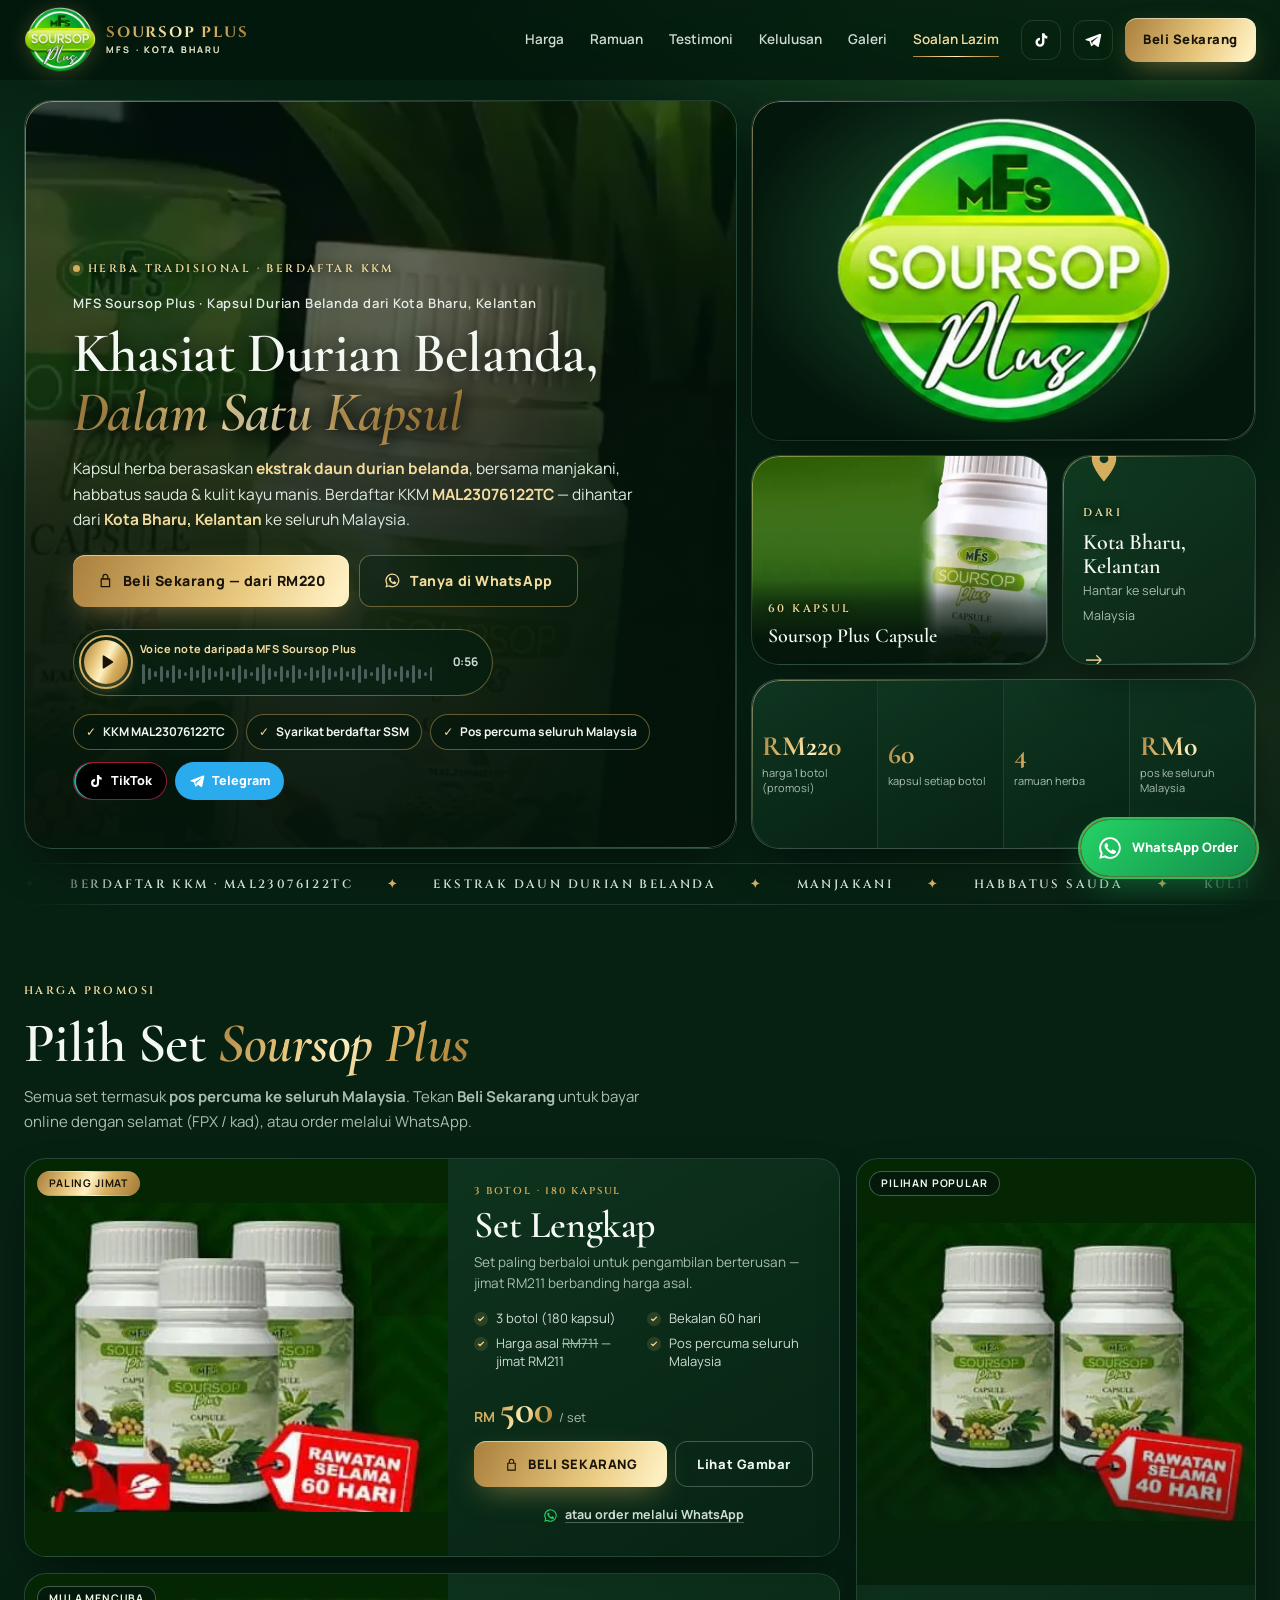
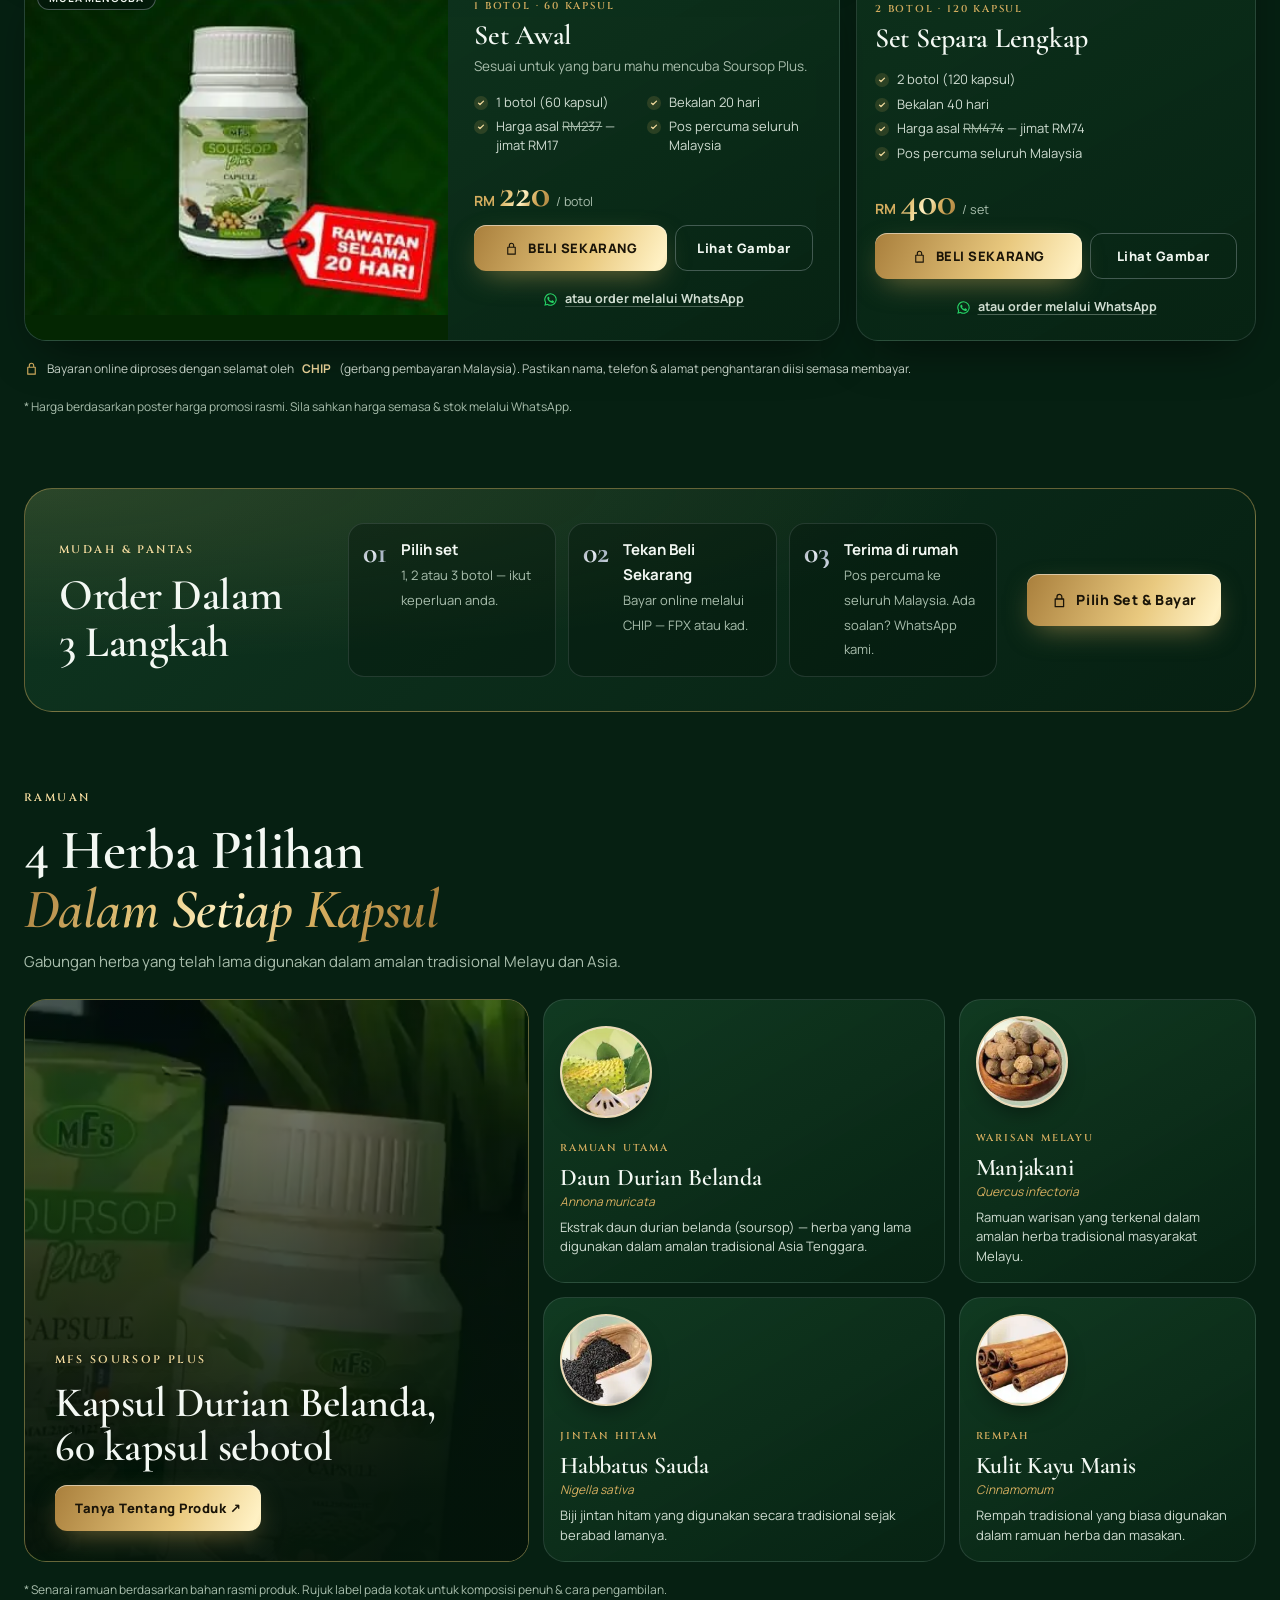
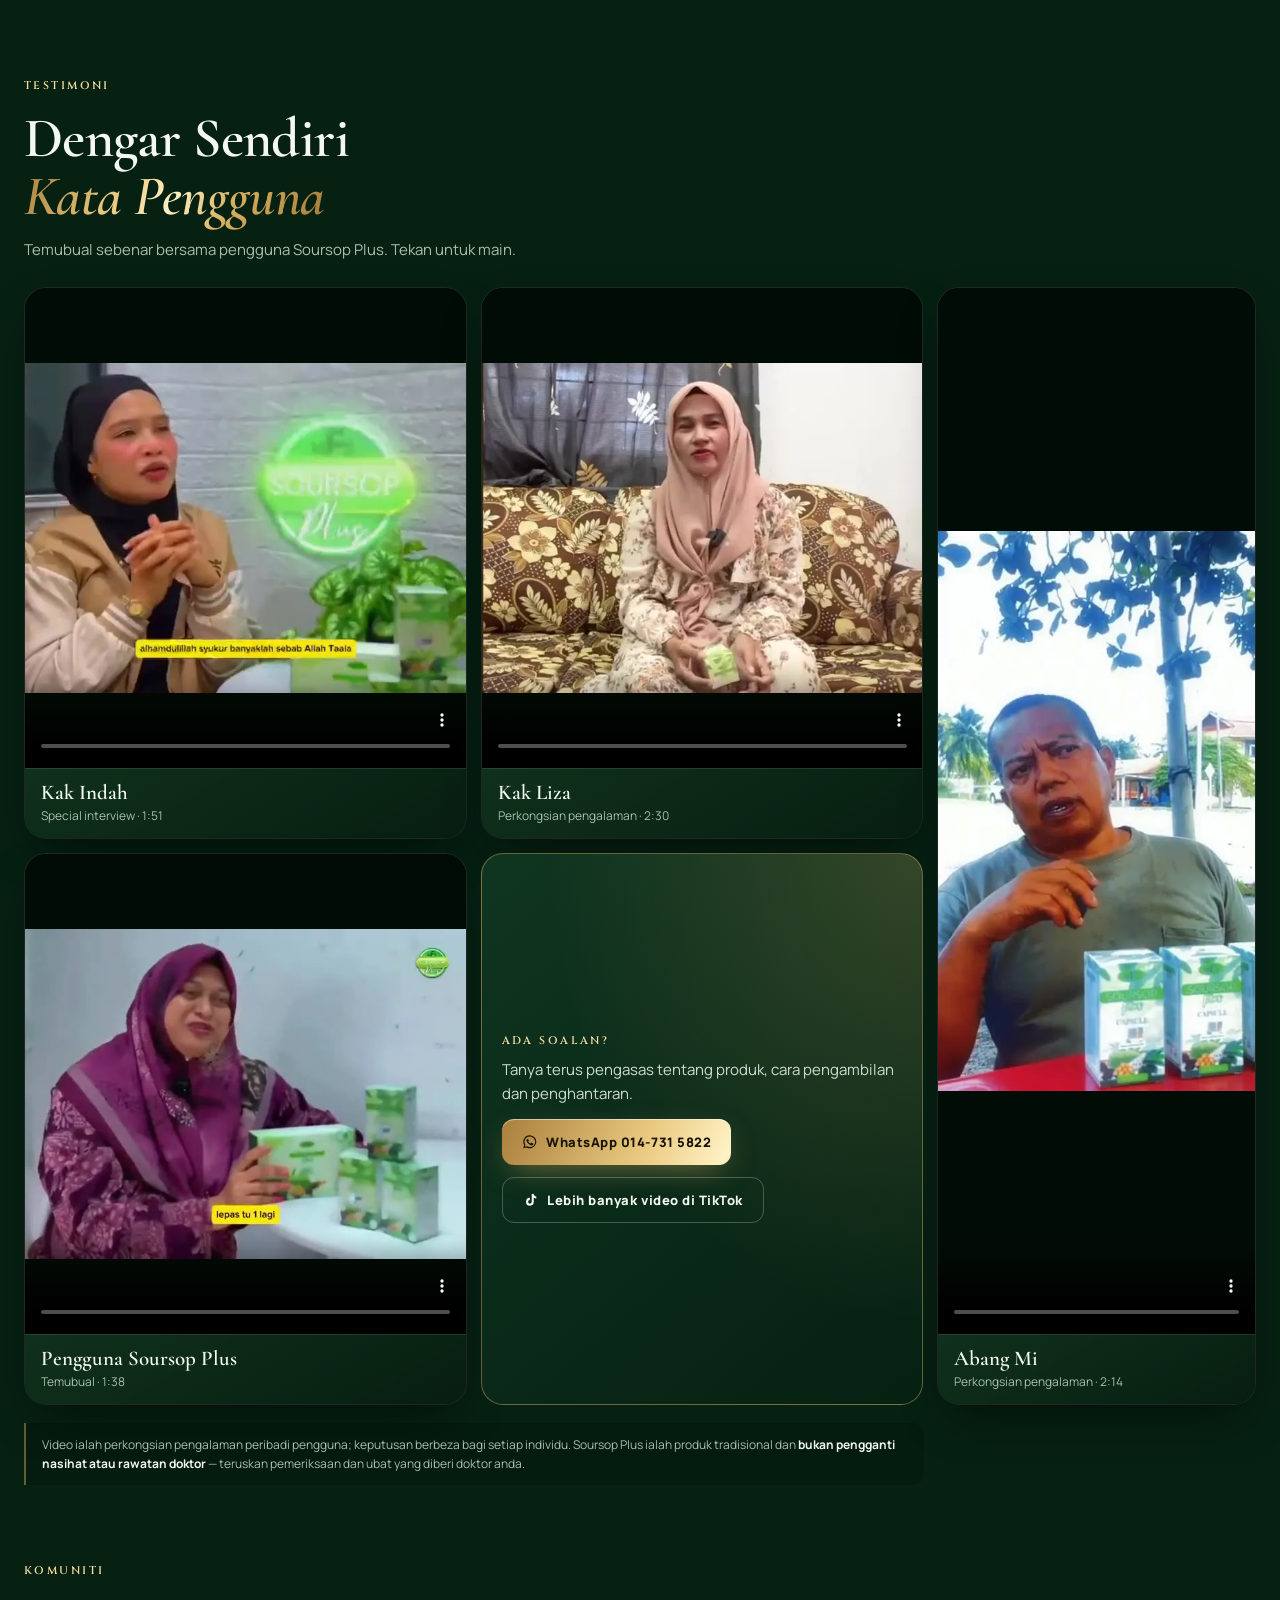
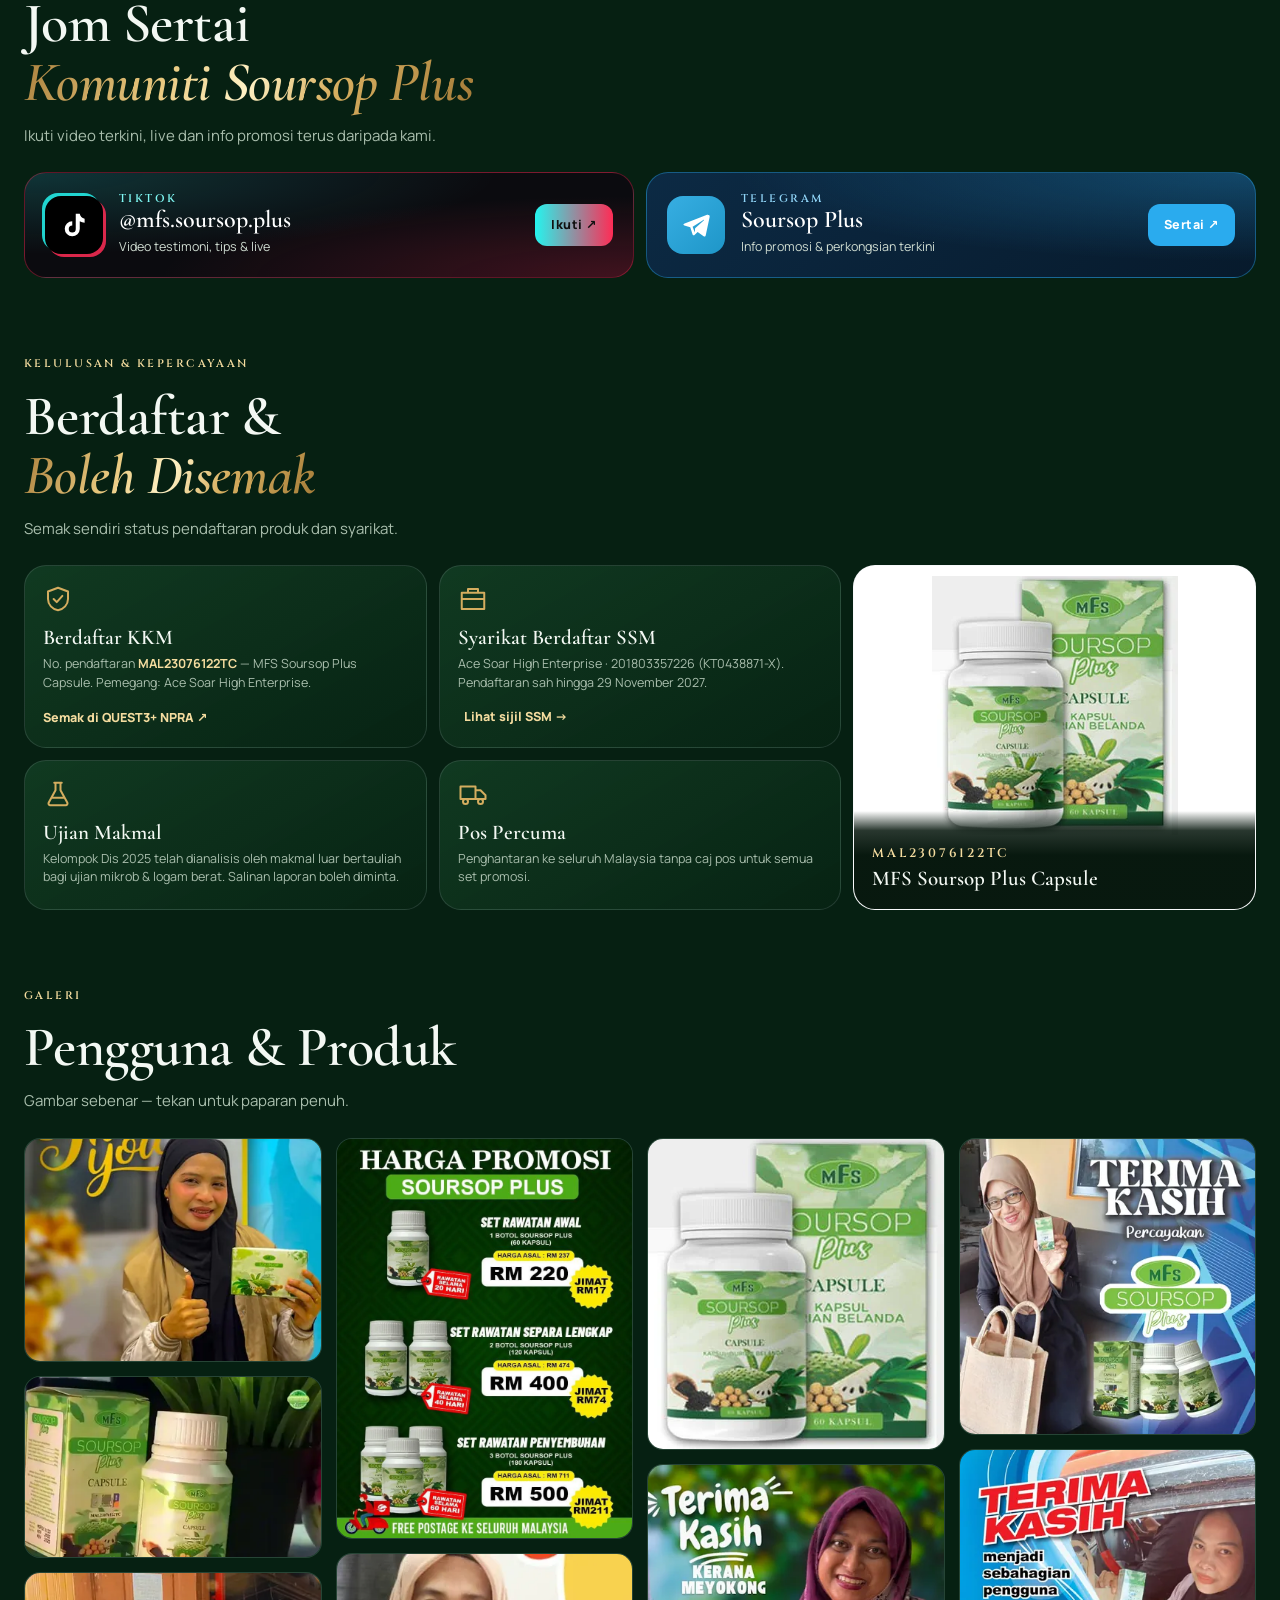
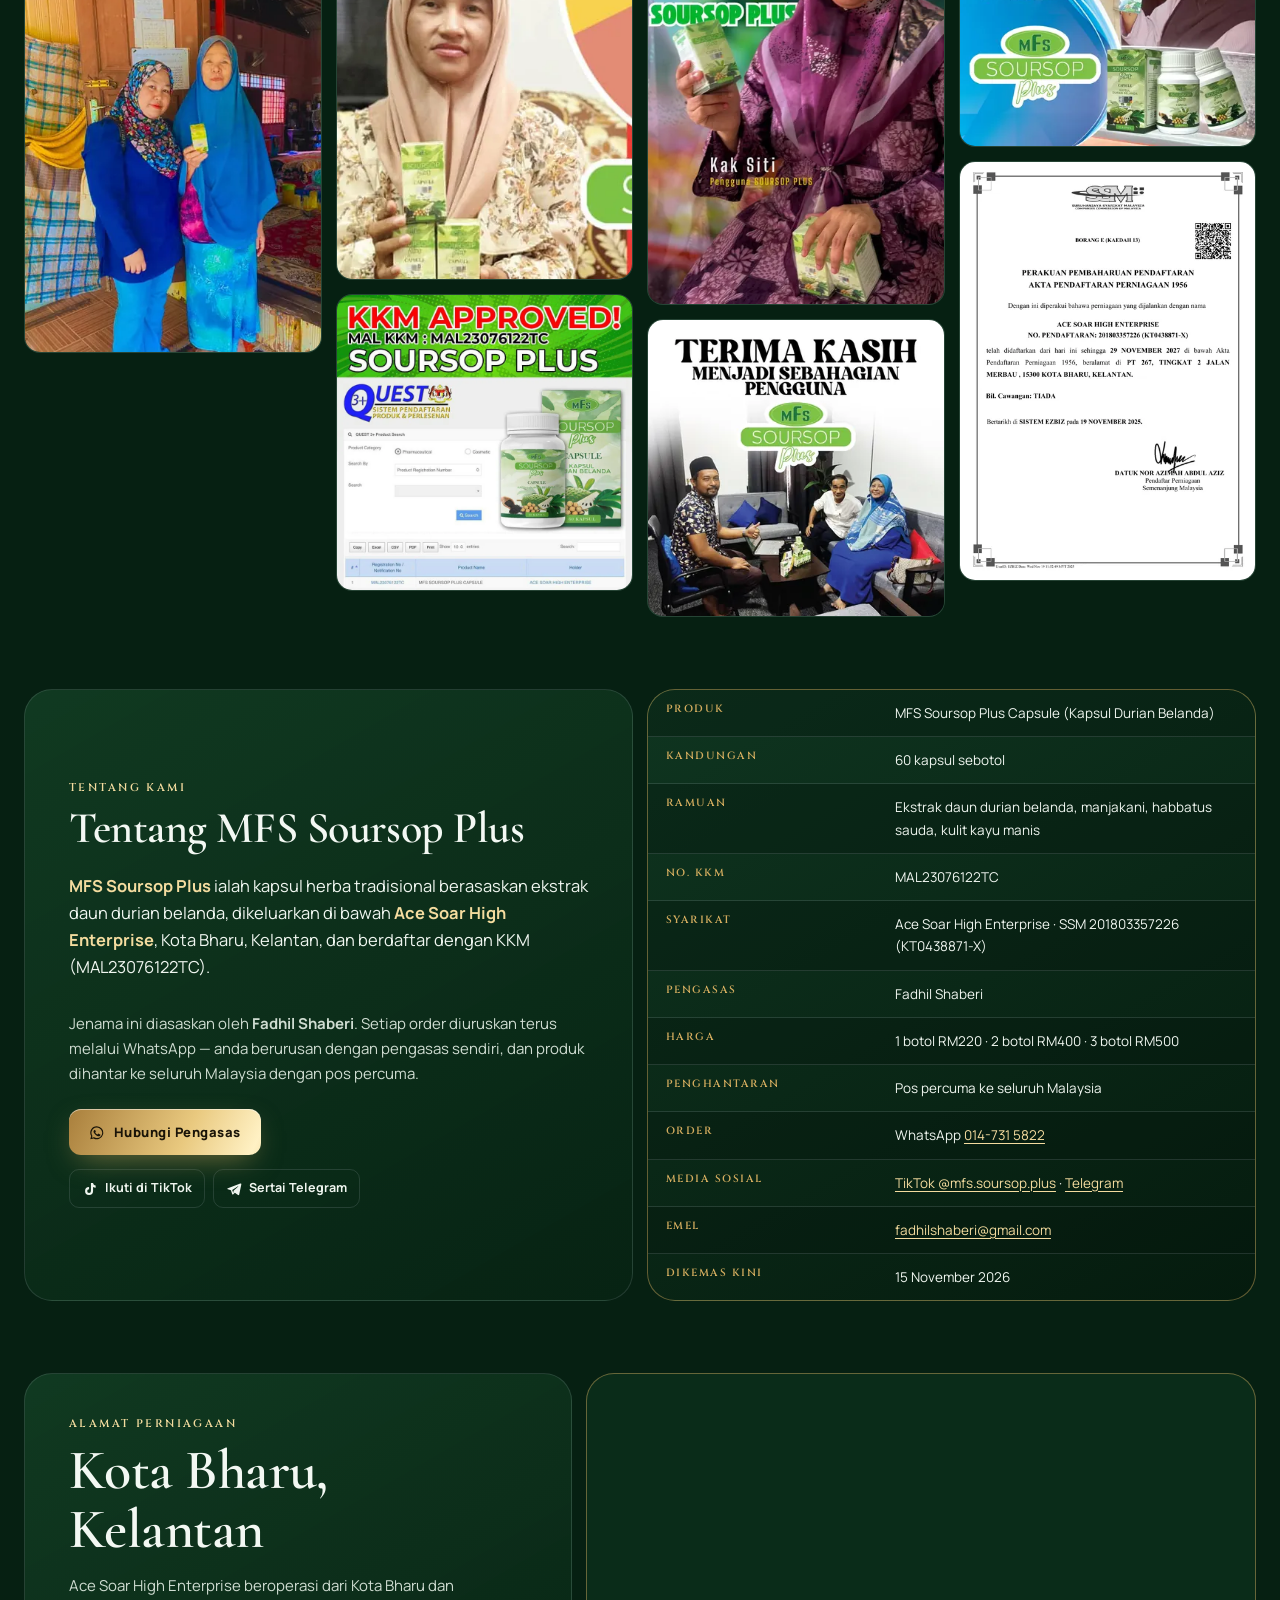
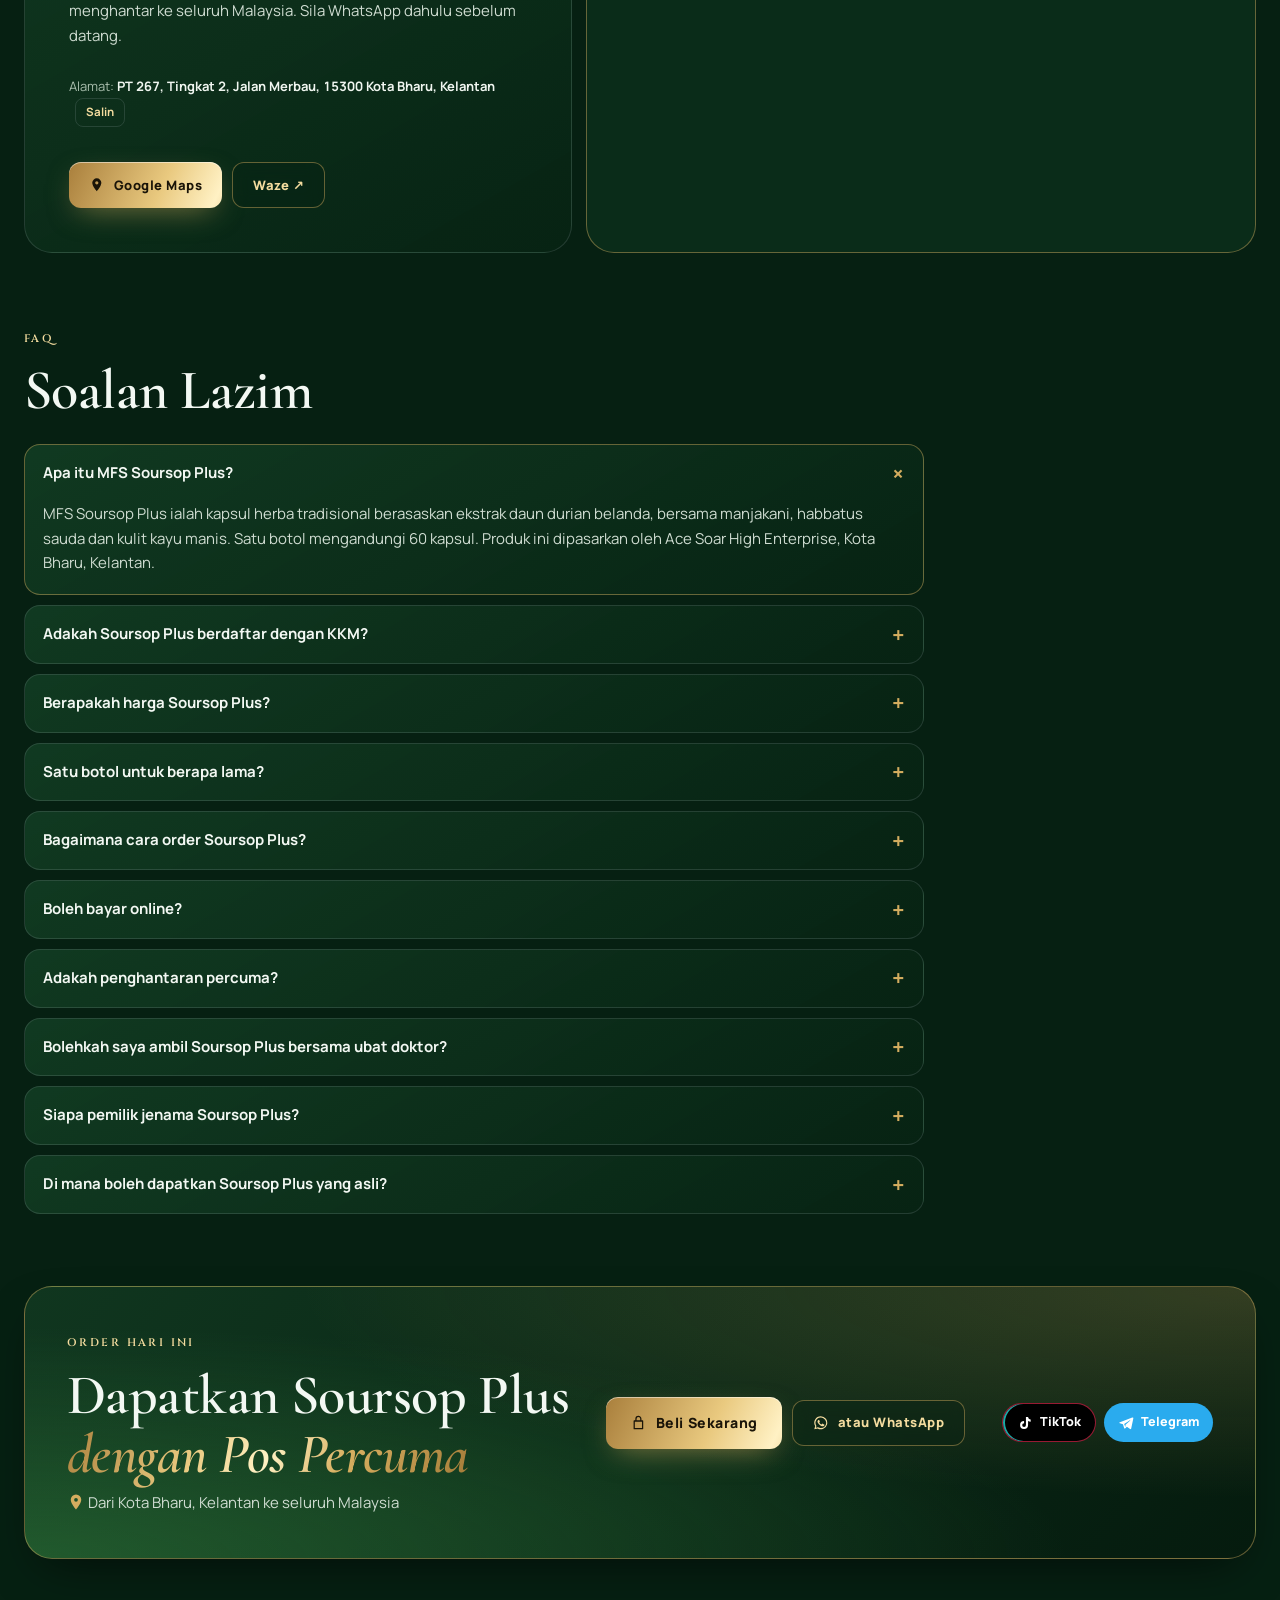
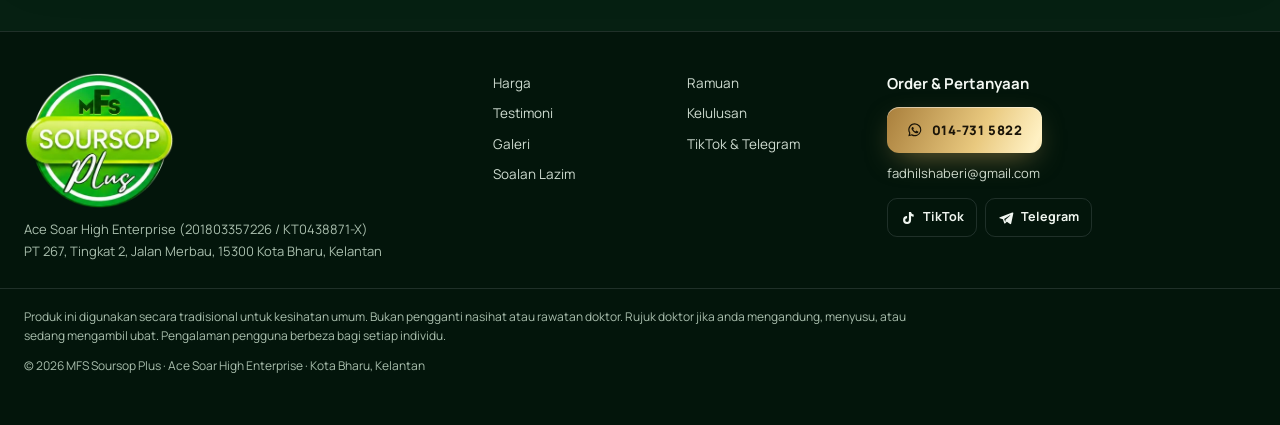
==== commit f9c09b13: "Tambah butang TikTok & Telegram yang jelas untuk pelanggan Bahagian Komuniti (kad TikTok & Telegram)" ====
--- a/index.html
+++ b/index.html
@@ -34,7 +34,7 @@
 <link rel="preload" as="style" href="https://fonts.googleapis.com/css2?family=Cinzel:wght@500;600;700&family=Cormorant+Garamond:ital,wght@0,500;0,600;0,700;1,500&family=Manrope:wght@400;500;600;700;800&display=swap" onload="this.onload=null;this.rel='stylesheet'">
 <noscript><link rel="stylesheet" href="https://fonts.googleapis.com/css2?family=Cinzel:wght@500;600;700&family=Cormorant+Garamond:ital,wght@0,500;0,600;0,700;1,500&family=Manrope:wght@400;500;600;700;800&display=swap"></noscript>
 <link rel="preload" as="image" href="assets/img/hero-960.webp" imagesrcset="assets/img/hero-480.webp 480w, assets/img/hero-960.webp 768w" imagesizes="(min-width: 1024px) 60vw, 100vw">
-<link rel="stylesheet" href="css/style.css?v=20261115-10">
+<link rel="stylesheet" href="css/style.css?v=20261115-11">
 
 <script type="application/ld+json">
 {
@@ -410,8 +410,11 @@
       <a href="#kelulusan">Kelulusan</a>
       <a href="#galeri">Galeri</a>
       <a href="#soalan">Soalan Lazim</a>
+      <div class="menu__soc"><a class="btn btn--line" href="https://www.tiktok.com/@mfs.soursop.plus" target="_blank" rel="noopener"><svg class="ico" aria-hidden="true"><use href="#i-tiktok"/></svg> TikTok</a><a class="btn btn--line" href="https://t.me/+Vh5c_oocNwU5OGRl" target="_blank" rel="noopener"><svg class="ico" aria-hidden="true"><use href="#i-tg"/></svg> Telegram</a></div>
       <a class="btn btn--gold menu__cta" href="#harga">Beli Sekarang</a>
     </nav>
+    <a class="nav__soc nav__soc--tt" href="https://www.tiktok.com/@mfs.soursop.plus" target="_blank" rel="noopener" aria-label="TikTok MFS Soursop Plus"><svg class="ico" aria-hidden="true"><use href="#i-tiktok"/></svg></a>
+    <a class="nav__soc nav__soc--tg" href="https://t.me/+Vh5c_oocNwU5OGRl" target="_blank" rel="noopener" aria-label="Telegram MFS Soursop Plus"><svg class="ico" aria-hidden="true"><use href="#i-tg"/></svg></a>
     <a class="btn btn--gold nav__cta" href="#harga">Beli Sekarang</a>
     <button class="burger" id="burger" aria-label="Buka menu" aria-expanded="false" aria-controls="menu"><span></span><span></span><span></span></button>
   </div>
@@ -457,6 +460,7 @@
         <ul class="trust" aria-label="Jaminan">
           <li>KKM MAL23076122TC</li><li>Syarikat berdaftar SSM</li><li>Pos percuma seluruh Malaysia</li>
         </ul>
+        <div class="hero__soc"><a class="soc-pill soc-pill--tt" href="https://www.tiktok.com/@mfs.soursop.plus" target="_blank" rel="noopener"><svg class="ico" aria-hidden="true"><use href="#i-tiktok"/></svg> TikTok</a><a class="soc-pill soc-pill--tg" href="https://t.me/+Vh5c_oocNwU5OGRl" target="_blank" rel="noopener"><svg class="ico" aria-hidden="true"><use href="#i-tg"/></svg> Telegram</a></div>
       </div>
     </article>
 
@@ -653,6 +657,23 @@
   <p class="note disclaimer">Video ialah perkongsian pengalaman peribadi pengguna; keputusan berbeza bagi setiap individu. Soursop Plus ialah produk tradisional dan <strong>bukan pengganti nasihat atau rawatan doktor</strong> — teruskan pemeriksaan dan ubat yang diberi doktor anda.</p>
 </section>
 
+<!-- ============ KOMUNITI: TIKTOK & TELEGRAM ============ -->
+<section class="section wrap" id="komuniti" aria-labelledby="kom-h">
+  <div class="head reveal"><div><span class="eyebrow">Komuniti</span><h2 id="kom-h">Jom Sertai<br><em>Komuniti Soursop Plus</em></h2><p class="sub">Ikuti video terkini, live dan info promosi terus daripada kami.</p></div></div>
+  <div class="socs">
+    <a class="soc soc--tt reveal" href="https://www.tiktok.com/@mfs.soursop.plus" target="_blank" rel="noopener" aria-label="Ikuti MFS Soursop Plus di TikTok">
+      <span class="soc__ico"><svg class="ico" aria-hidden="true"><use href="#i-tiktok"/></svg></span>
+      <span class="soc__txt"><span class="eyebrow">TikTok</span><strong>@mfs.soursop.plus</strong><small>Video testimoni, tips &amp; live</small></span>
+      <span class="btn soc__btn">Ikuti ↗</span>
+    </a>
+    <a class="soc soc--tg reveal" style="--d:.08s" href="https://t.me/+Vh5c_oocNwU5OGRl" target="_blank" rel="noopener" aria-label="Sertai Telegram MFS Soursop Plus">
+      <span class="soc__ico"><svg class="ico" aria-hidden="true"><use href="#i-tg"/></svg></span>
+      <span class="soc__txt"><span class="eyebrow">Telegram</span><strong>Soursop Plus</strong><small>Info promosi &amp; perkongsian terkini</small></span>
+      <span class="btn soc__btn">Sertai ↗</span>
+    </a>
+  </div>
+</section>
+
 <!-- ============ KELULUSAN & KUALITI ============ -->
 <section class="section wrap" id="kelulusan" aria-labelledby="kel-h">
   <div class="head reveal"><div><span class="eyebrow">Kelulusan &amp; Kepercayaan</span><h2 id="kel-h">Berdaftar &amp;<br><em>Boleh Disemak</em></h2><p class="sub">Semak sendiri status pendaftaran produk dan syarikat.</p></div></div>
@@ -773,6 +794,7 @@
   <div class="cta reveal">
     <div><span class="eyebrow">Order hari ini</span><h2>Dapatkan Soursop Plus<br><em>dengan Pos Percuma</em></h2><p><svg class="ico" aria-hidden="true"><use href="#i-pin"/></svg> Dari Kota Bharu, Kelantan ke seluruh Malaysia</p></div>
     <div class="cta__btns"><a class="btn btn--gold btn--lg" href="#harga"><svg class="ico" aria-hidden="true"><use href="#i-lock"/></svg> Beli Sekarang</a><a class="btn btn--ghost" href="https://wa.me/60147315822" target="_blank" rel="noopener" data-wa="cta"><svg class="ico" aria-hidden="true"><use href="#i-wa"/></svg> atau WhatsApp</a></div>
+    <div class="hero__soc cta__soc"><a class="soc-pill soc-pill--tt" href="https://www.tiktok.com/@mfs.soursop.plus" target="_blank" rel="noopener"><svg class="ico" aria-hidden="true"><use href="#i-tiktok"/></svg> TikTok</a><a class="soc-pill soc-pill--tg" href="https://t.me/+Vh5c_oocNwU5OGRl" target="_blank" rel="noopener"><svg class="ico" aria-hidden="true"><use href="#i-tg"/></svg> Telegram</a></div>
   </div>
 </section>
 </main>
@@ -780,7 +802,7 @@
 <footer class="foot">
   <div class="wrap foot__in">
     <div class="foot__brand"><img src="assets/img/logo-320.webp" width="320" height="293" alt="MFS Soursop Plus" loading="lazy"><p>Ace Soar High Enterprise (201803357226 / KT0438871-X)<br>PT 267, Tingkat 2, Jalan Merbau, 15300 Kota Bharu, Kelantan</p></div>
-    <nav class="foot__nav" aria-label="Pautan footer"><a href="#harga">Harga</a><a href="#ramuan">Ramuan</a><a href="#testimoni">Testimoni</a><a href="#kelulusan">Kelulusan</a><a href="#galeri">Galeri</a><a href="#soalan">Soalan Lazim</a></nav>
+    <nav class="foot__nav" aria-label="Pautan footer"><a href="#harga">Harga</a><a href="#ramuan">Ramuan</a><a href="#testimoni">Testimoni</a><a href="#kelulusan">Kelulusan</a><a href="#galeri">Galeri</a><a href="#komuniti">TikTok &amp; Telegram</a><a href="#soalan">Soalan Lazim</a></nav>
     <div class="foot__wa"><strong>Order &amp; Pertanyaan</strong><a class="btn btn--gold" href="https://wa.me/60147315822" target="_blank" rel="noopener" data-wa="footer"><svg class="ico" aria-hidden="true"><use href="#i-wa"/></svg> 014-731 5822</a><a class="foot__mail" href="mailto:fadhilshaberi@gmail.com">fadhilshaberi@gmail.com</a><div class="social"><a href="https://www.tiktok.com/@mfs.soursop.plus" target="_blank" rel="noopener" aria-label="TikTok MFS Soursop Plus"><svg class="ico" aria-hidden="true"><use href="#i-tiktok"/></svg> TikTok</a><a href="https://t.me/+Vh5c_oocNwU5OGRl" target="_blank" rel="noopener" aria-label="Kumpulan Telegram MFS Soursop Plus"><svg class="ico" aria-hidden="true"><use href="#i-tg"/></svg> Telegram</a></div></div>
   </div>
   <div class="wrap foot__copy"><p class="foot__disc">Produk ini digunakan secara tradisional untuk kesihatan umum. Bukan pengganti nasihat atau rawatan doktor. Rujuk doktor jika anda mengandung, menyusu, atau sedang mengambil ubat. Pengalaman pengguna berbeza bagi setiap individu.</p>© <span id="yr">2026</span> MFS Soursop Plus · Ace Soar High Enterprise · Kota Bharu, Kelantan</div>
@@ -835,6 +857,6 @@
   <symbol id="i-tg" viewBox="0 0 24 24"><path fill="currentColor" d="M21.4 3.6 2.9 10.8c-1.3.5-1.2 1.2-.2 1.5l4.7 1.5 1.8 5.6c.2.6.4.8.9.8.4 0 .6-.2.9-.5l2.3-2.2 4.8 3.5c.9.5 1.5.2 1.7-.8l3.1-14.7c.3-1.3-.5-1.9-1.5-1.4ZM9.3 13.4l8.6-5.4c.4-.3.8-.1.5.2l-7.1 6.4-.3 3.3-1.7-4.5Z"/></symbol>
 </svg>
 
-<script src="js/main.js?v=20261115-10" defer></script>
+<script src="js/main.js?v=20261115-11" defer></script>
 </body>
 </html>
--- a/css/style.css
+++ b/css/style.css
@@ -660,3 +660,42 @@
 @media (max-width:699px){.tile--photo{aspect-ratio:1/1}}
 
 .tile--photo img{object-position:right 42%}
+
+/* TikTok & Telegram */
+.socs{display:grid;gap:12px;grid-template-columns:minmax(0,1fr)}
+.soc{position:relative;overflow:hidden;display:flex;align-items:center;gap:16px;padding:20px;border-radius:var(--r-lg);border:1px solid var(--line);transition:transform .4s var(--ease),border-color .3s,box-shadow .4s}
+.soc:hover{transform:translateY(-4px)}
+.soc--tt{background:radial-gradient(ellipse at 0% 0%,rgba(37,244,238,.18),transparent 55%),radial-gradient(ellipse at 100% 100%,rgba(254,44,85,.22),transparent 55%),#0b0b0f;border-color:rgba(254,44,85,.35)}
+.soc--tt:hover{border-color:rgba(37,244,238,.6);box-shadow:0 20px 40px -20px rgba(254,44,85,.6)}
+.soc--tg{background:radial-gradient(ellipse at 100% 0%,rgba(42,171,238,.3),transparent 60%),linear-gradient(140deg,#0c2a44,#071a2c);border-color:rgba(42,171,238,.4)}
+.soc--tg:hover{border-color:#2aabee;box-shadow:0 20px 40px -20px rgba(42,171,238,.7)}
+.soc__ico{flex:none;width:58px;height:58px;display:grid;place-items:center;border-radius:16px;color:#fff}
+.soc__ico .ico{width:30px;height:30px}
+.soc--tt .soc__ico{background:#000;box-shadow:-3px -3px 0 rgba(37,244,238,.85),3px 3px 0 rgba(254,44,85,.85)}
+.soc--tg .soc__ico{background:linear-gradient(135deg,#37aee2,#1e96c8)}
+.soc__txt{display:flex;flex-direction:column;gap:3px;min-width:0;flex:1}
+.soc__txt strong{font:600 24px/1.1 var(--f-head);color:#fff;overflow-wrap:anywhere}
+.soc__txt small{color:var(--silver);font-size:12.5px}
+.soc--tt .eyebrow{color:#7ff7f3}.soc--tg .eyebrow{color:#8fd3f5}
+.soc__btn{flex:none;min-height:42px;padding:10px 16px;color:#fff;font-size:12.5px}
+.soc--tt .soc__btn{background:linear-gradient(90deg,#25f4ee,#fe2c55);color:#111}
+.soc--tg .soc__btn{background:#2aabee}
+@media (max-width:479px){.soc{flex-wrap:wrap}.soc__btn{width:100%}}
+@media (min-width:700px){.socs{grid-template-columns:repeat(2,minmax(0,1fr))}}
+
+.hero__soc{display:flex;flex-wrap:wrap;gap:8px;margin-top:12px}
+.soc-pill{display:inline-flex;align-items:center;gap:7px;padding:8px 14px;border-radius:999px;font-size:12.5px;font-weight:800;color:#fff;transition:transform .3s var(--ease),filter .3s}
+.soc-pill:hover{transform:translateY(-2px);filter:brightness(1.1)}
+.soc-pill .ico{width:16px;height:16px}
+.soc-pill--tt{background:#000;border:1px solid rgba(254,44,85,.6);box-shadow:inset 2px 0 0 rgba(37,244,238,.7)}
+.soc-pill--tg{background:#2aabee}
+.cta__soc{margin-top:0}
+
+.nav__soc{display:none;width:40px;height:40px;place-items:center;border-radius:12px;border:1px solid var(--line);color:#fff;transition:border-color .3s,background .3s}
+.nav__soc .ico{width:18px;height:18px}
+.nav__soc--tt:hover{border-color:#fe2c55;background:#000}
+.nav__soc--tg:hover{border-color:#2aabee;background:#2aabee}
+@media (min-width:700px){.nav__soc{display:grid}}
+.menu__soc{display:grid;grid-template-columns:1fr 1fr;gap:8px;margin-top:12px}
+.menu__soc .btn{min-height:44px}
+@media (min-width:1024px){.menu__soc{display:none}}
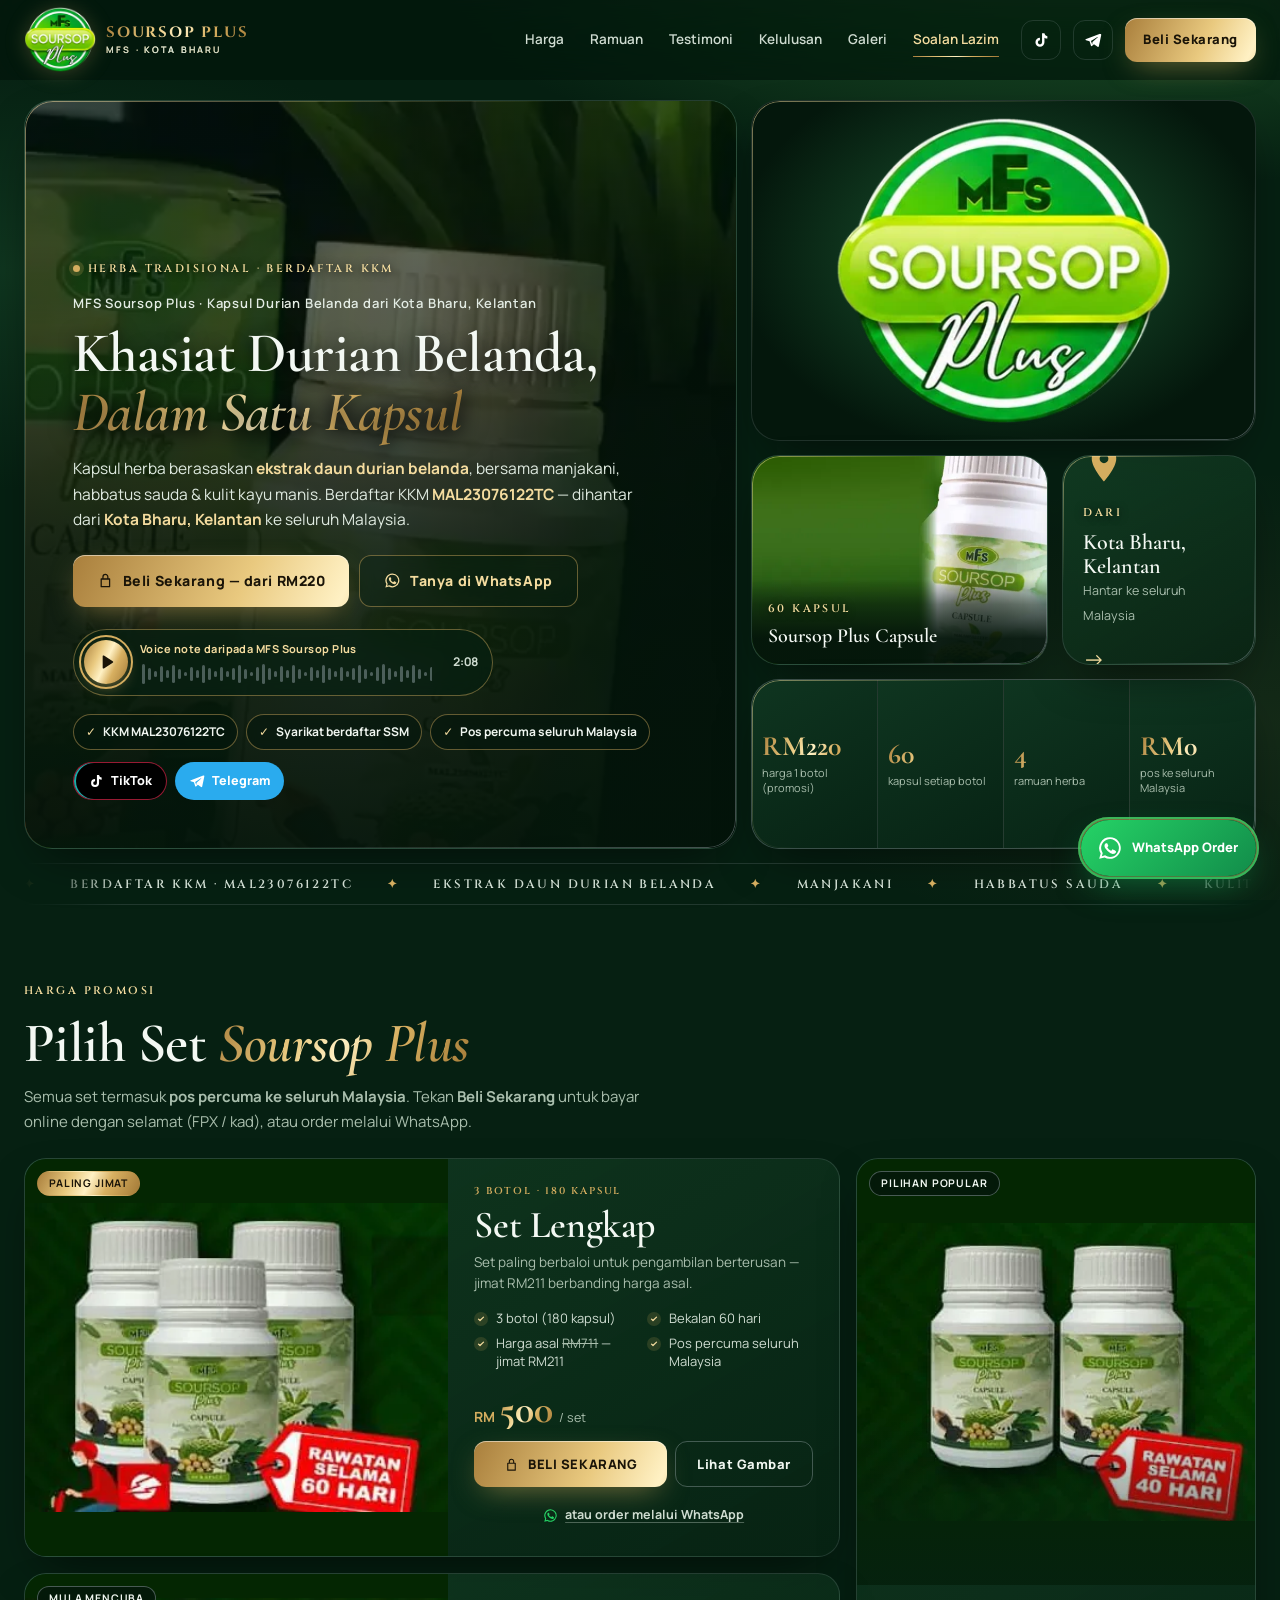
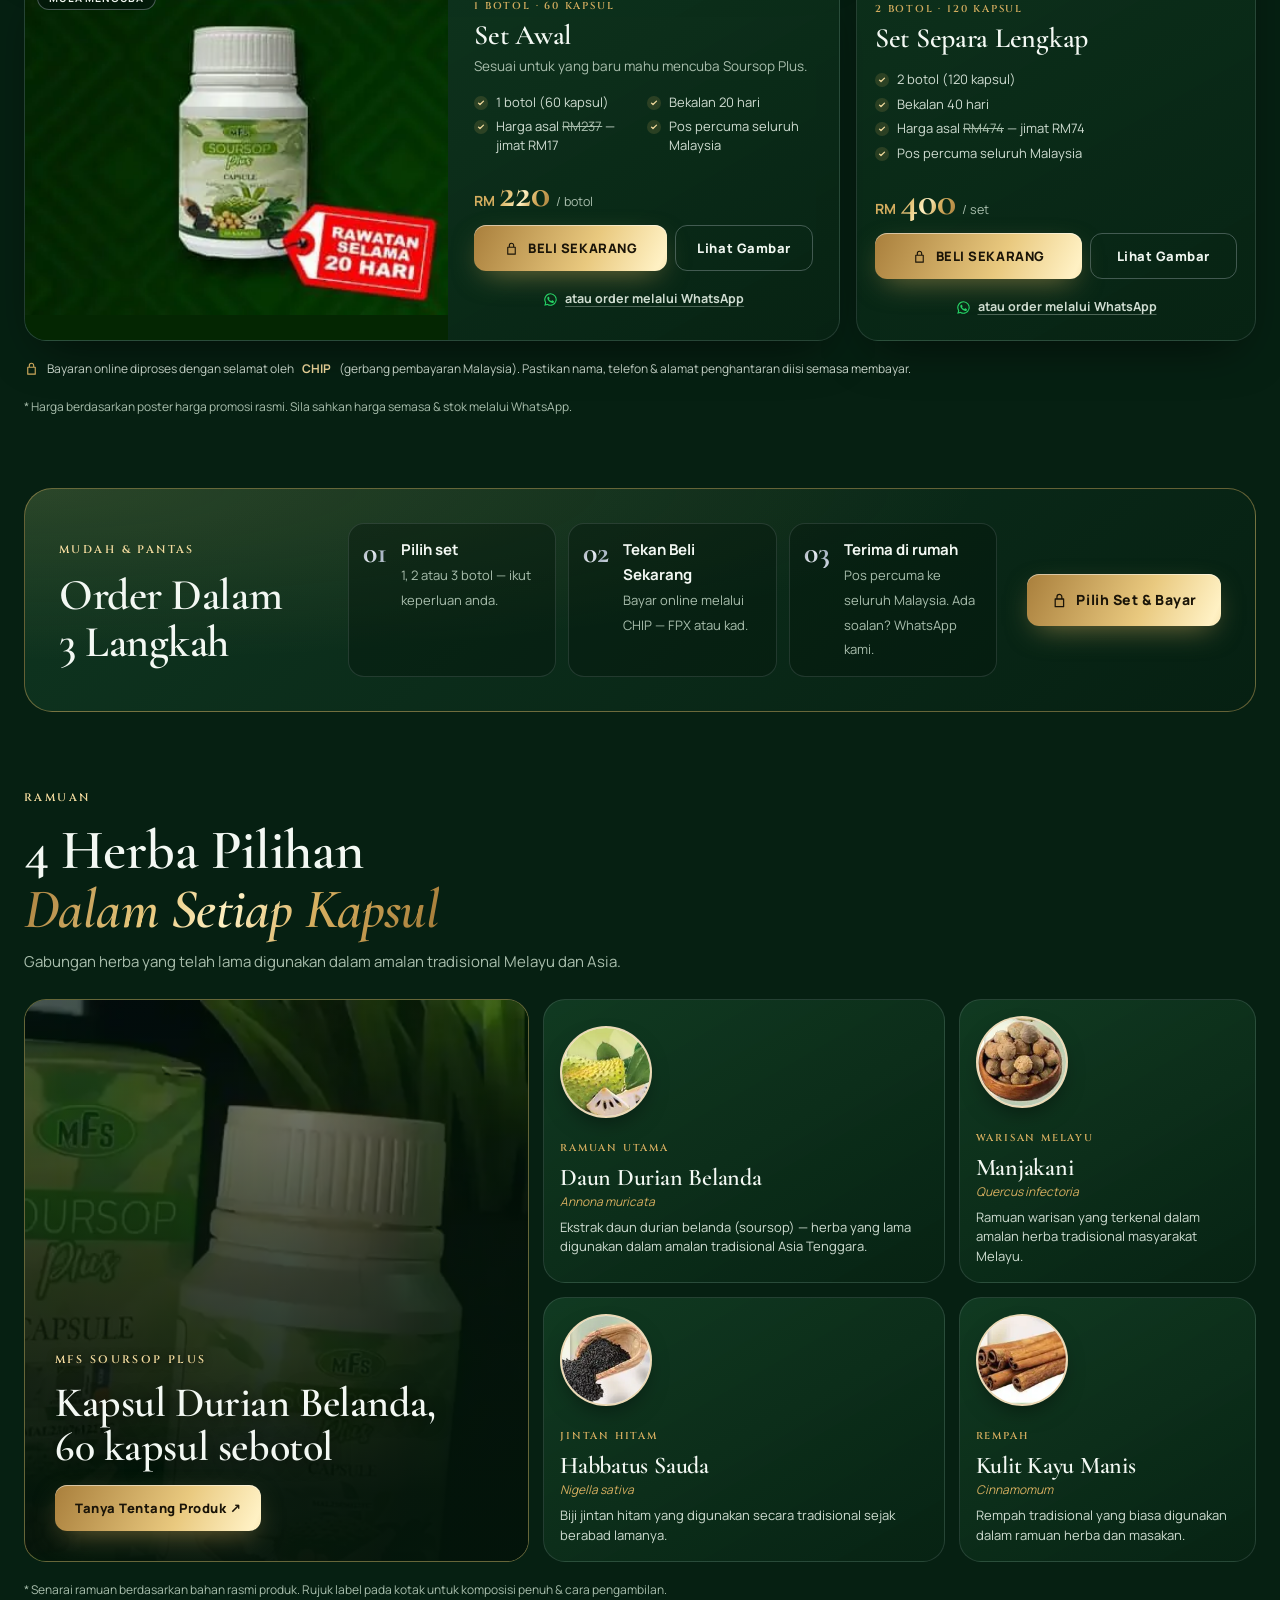
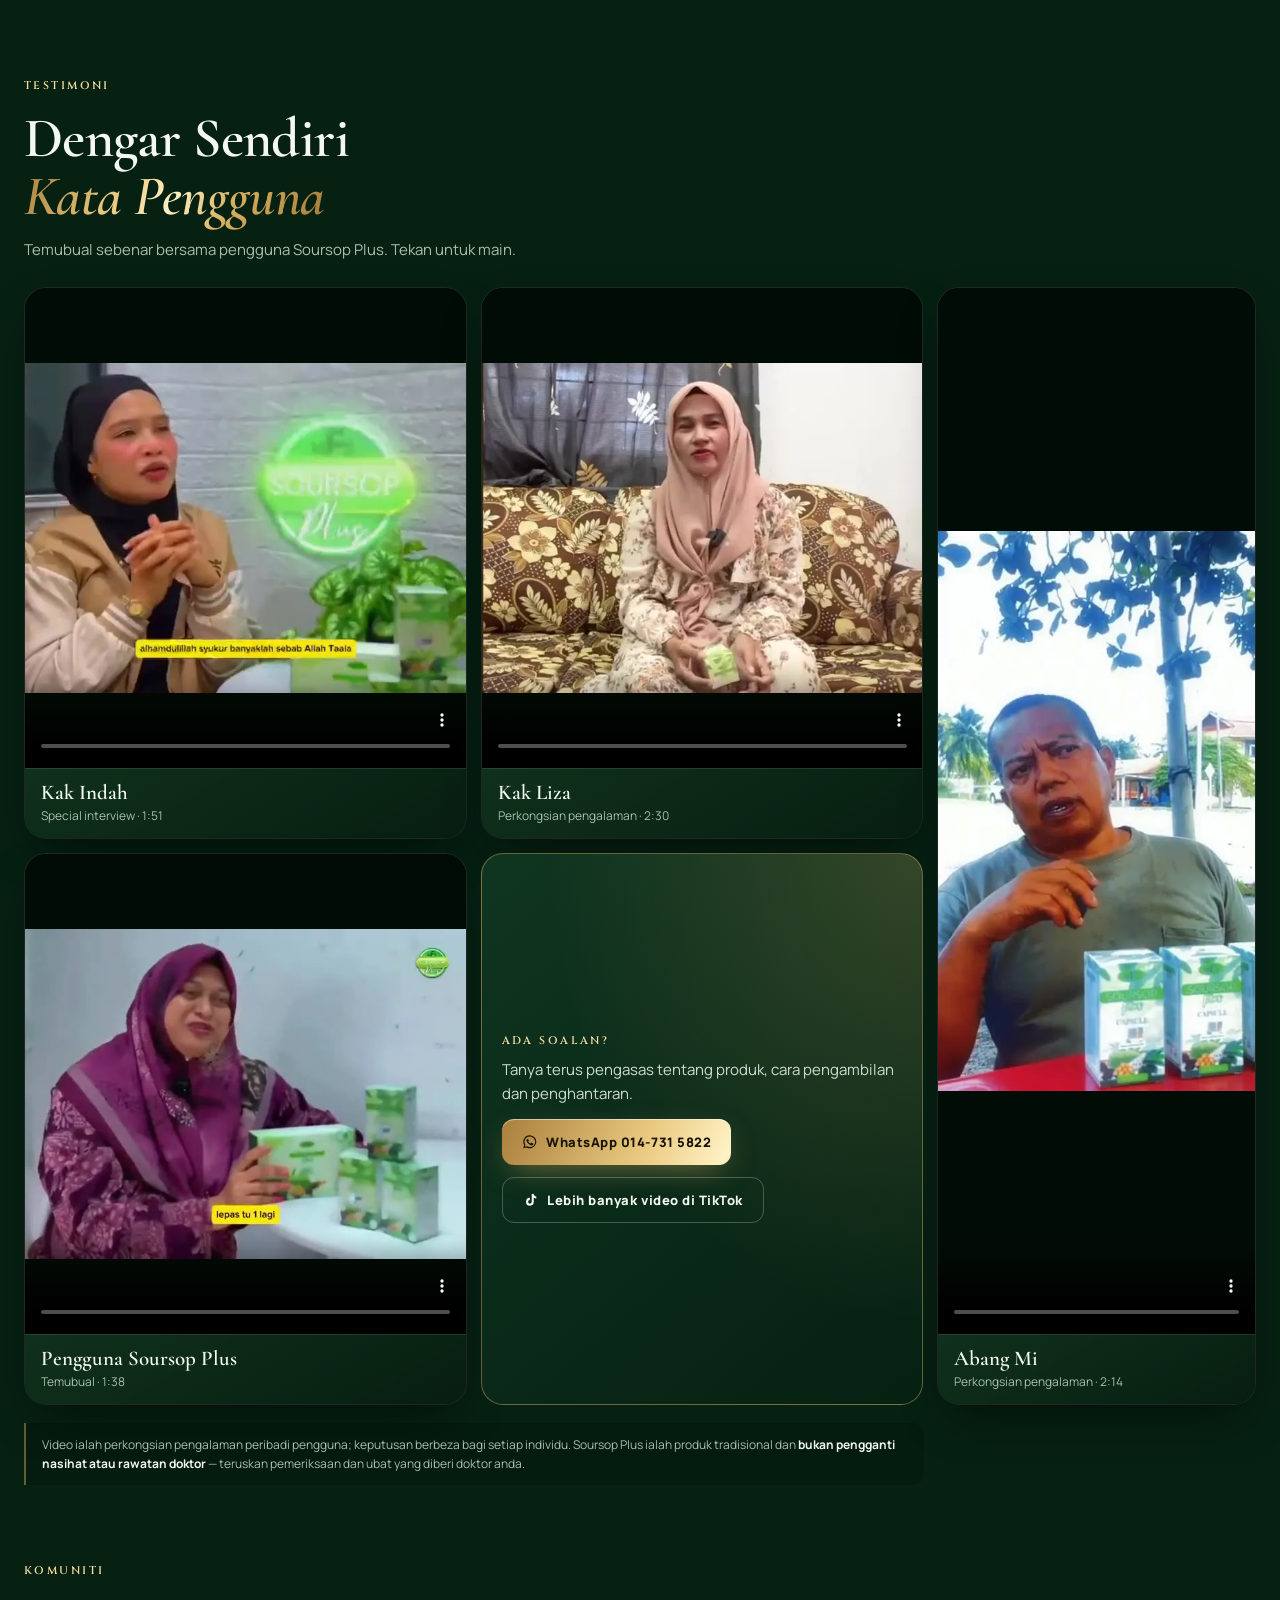
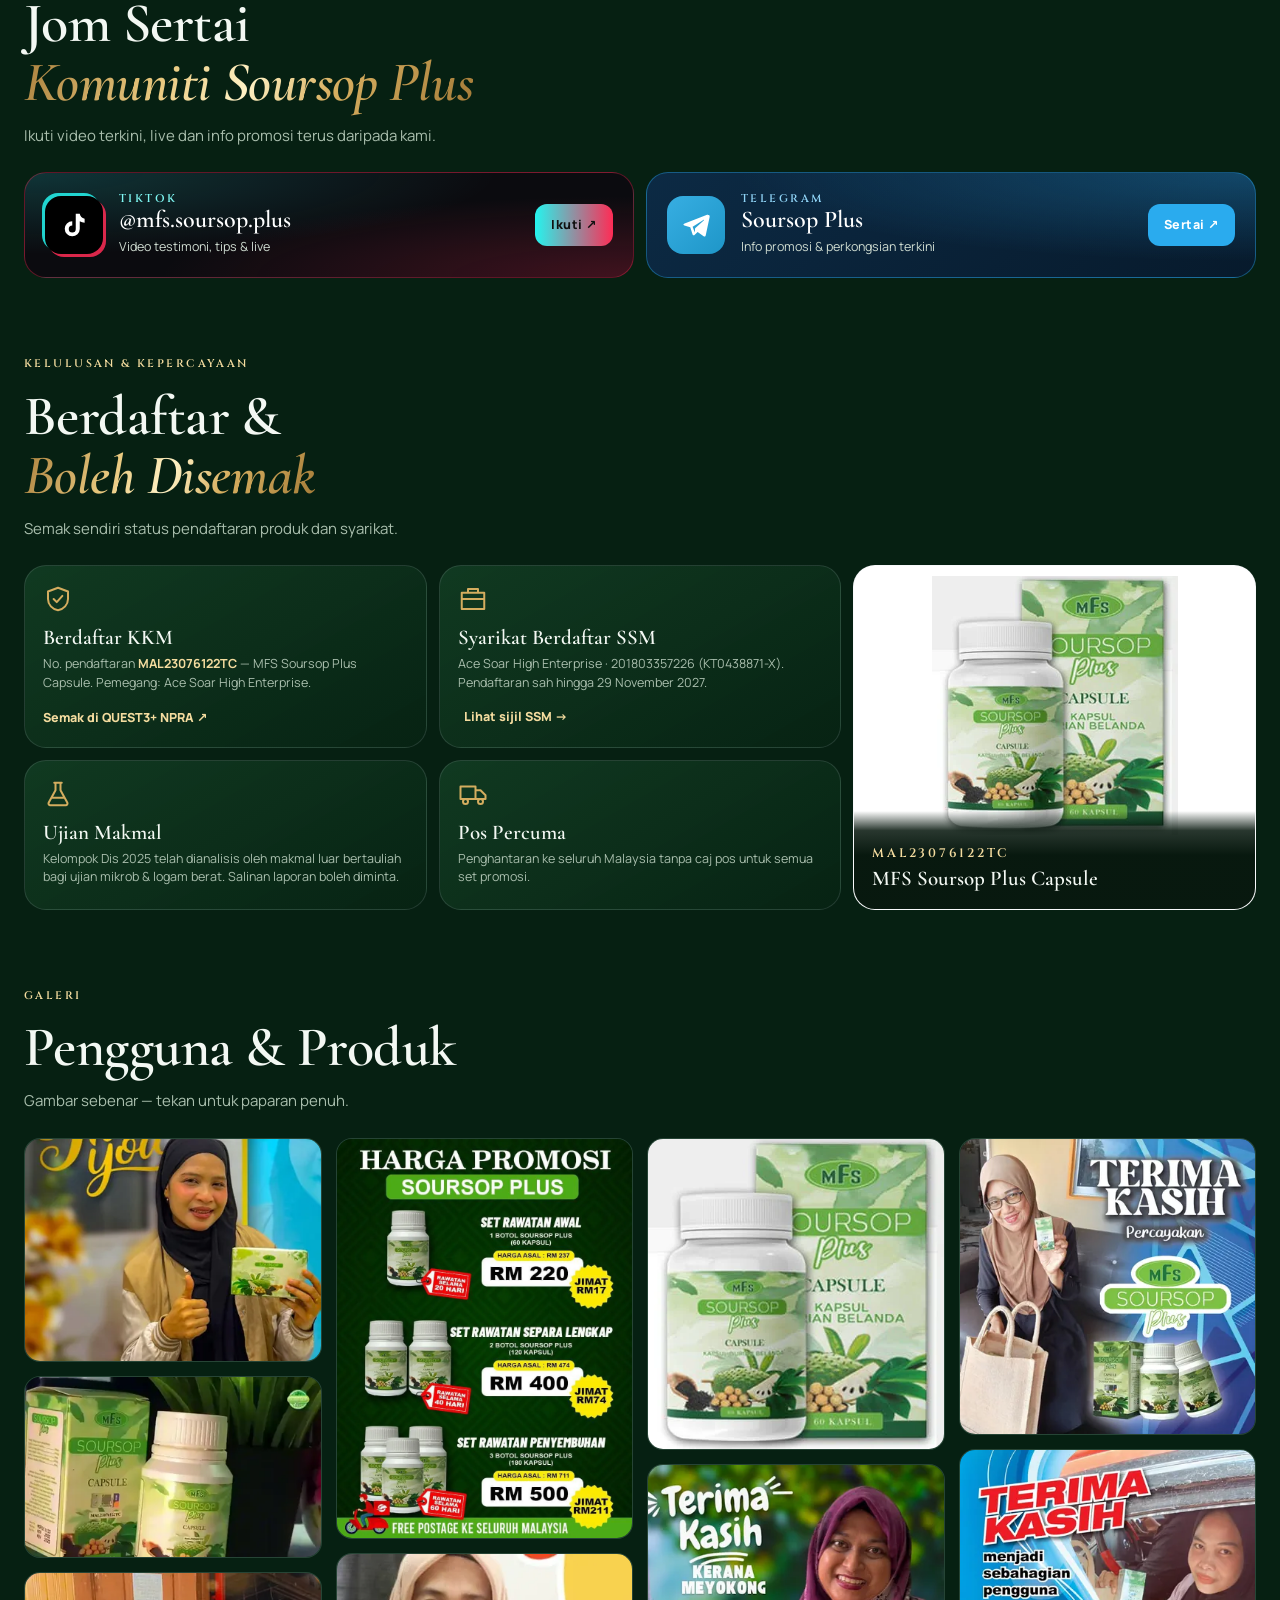
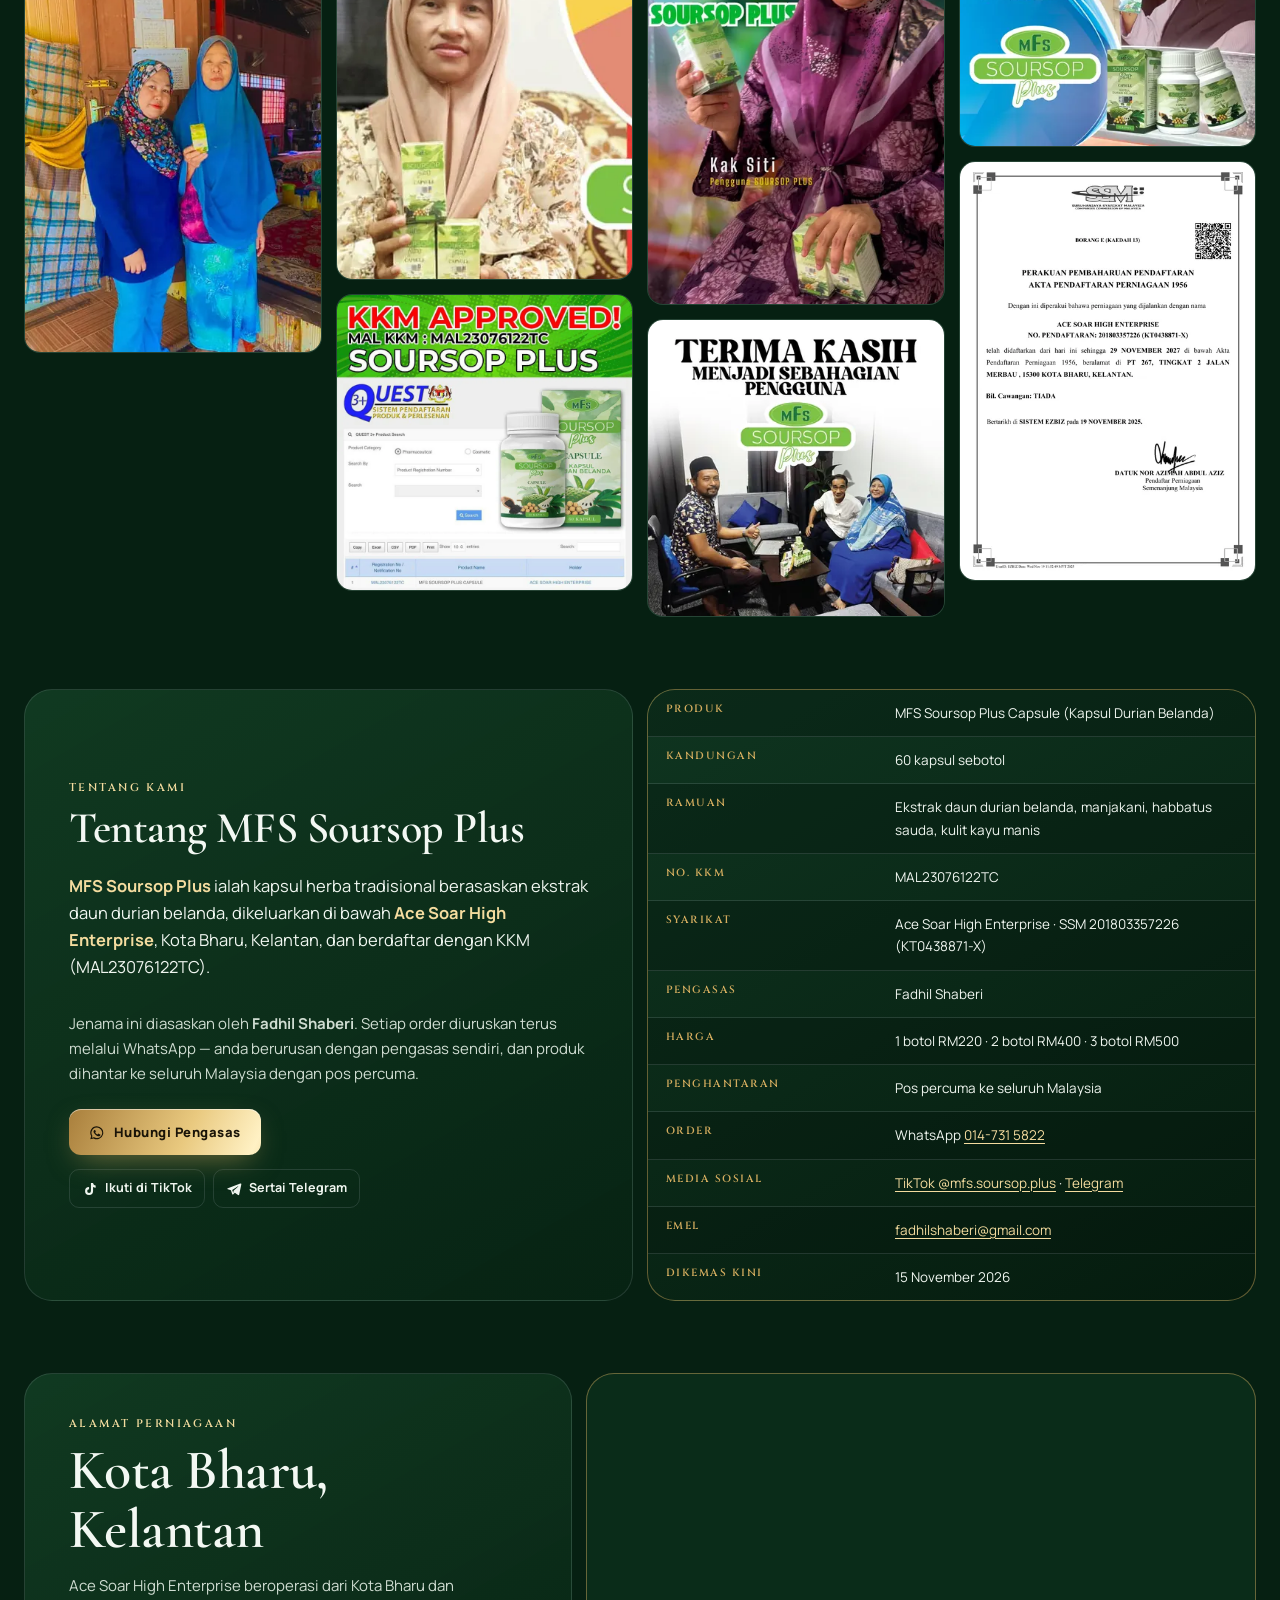
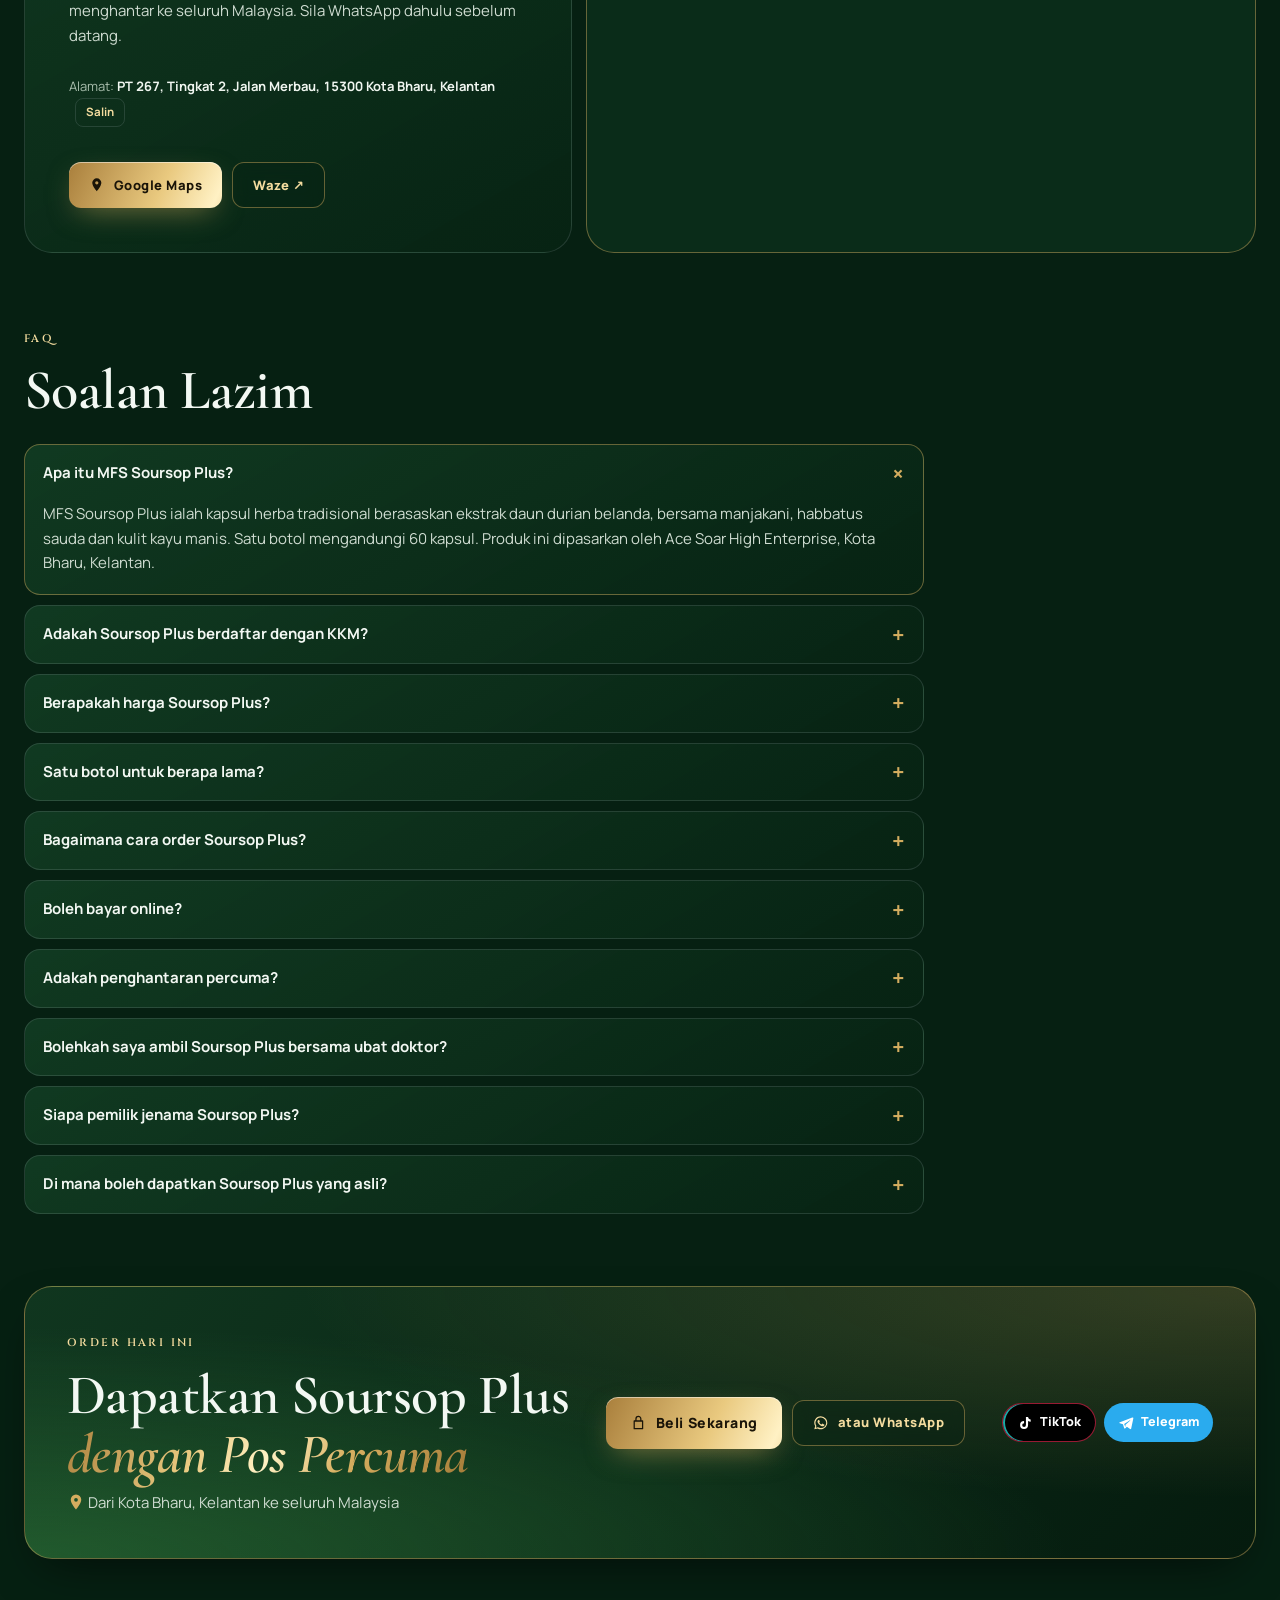
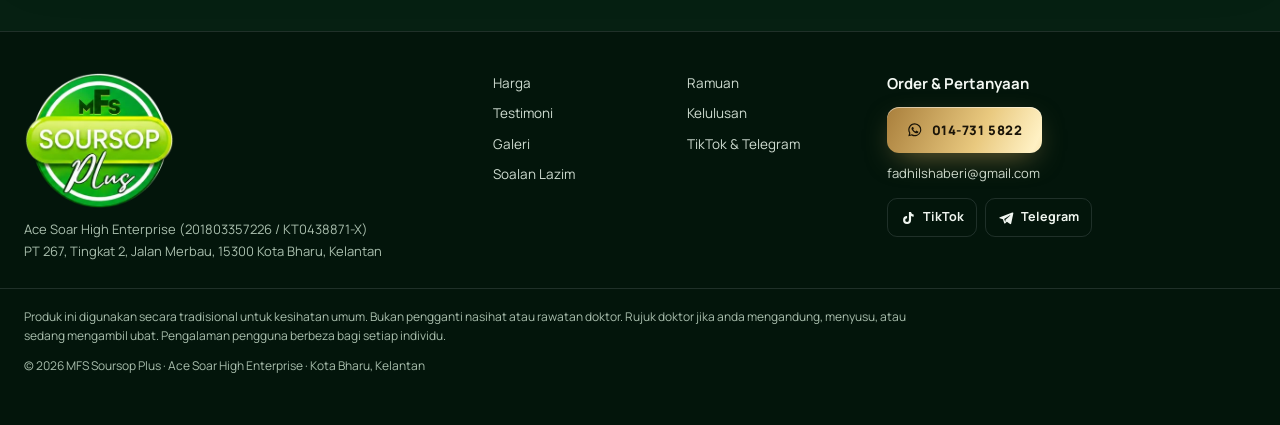
==== commit 26380cd4: "Tukar voice note kepada lagu baru (bermula saat ke-13) Lagu dipotong dari 0:13 (fade-in 0.6 s), 2:08" ====
--- a/index.html
+++ b/index.html
@@ -34,7 +34,7 @@
 <link rel="preload" as="style" href="https://fonts.googleapis.com/css2?family=Cinzel:wght@500;600;700&family=Cormorant+Garamond:ital,wght@0,500;0,600;0,700;1,500&family=Manrope:wght@400;500;600;700;800&display=swap" onload="this.onload=null;this.rel='stylesheet'">
 <noscript><link rel="stylesheet" href="https://fonts.googleapis.com/css2?family=Cinzel:wght@500;600;700&family=Cormorant+Garamond:ital,wght@0,500;0,600;0,700;1,500&family=Manrope:wght@400;500;600;700;800&display=swap"></noscript>
 <link rel="preload" as="image" href="assets/img/hero-960.webp" imagesrcset="assets/img/hero-480.webp 480w, assets/img/hero-960.webp 768w" imagesizes="(min-width: 1024px) 60vw, 100vw">
-<link rel="stylesheet" href="css/style.css?v=20261115-11">
+<link rel="stylesheet" href="css/style.css?v=20261115-12">
 
 <script type="application/ld+json">
 {
@@ -451,10 +451,10 @@
               <div class="vn__fill" id="vnFill" aria-hidden="true"></div>
             </div>
           </div>
-          <span class="vn__time" id="vnTime">0:56</span>
-          <audio id="vnAudio" preload="metadata" data-duration="56">
-            <source src="assets/audio/voice-note.ogg" type="audio/ogg">
-            <source src="assets/audio/voice-note.m4a" type="audio/mp4">
+          <span class="vn__time" id="vnTime">2:08</span>
+          <audio id="vnAudio" preload="metadata" data-duration="128">
+            <source src="assets/audio/voice-note.ogg?v=2" type="audio/ogg">
+            <source src="assets/audio/voice-note.m4a?v=2" type="audio/mp4">
           </audio>
         </div>
         <ul class="trust" aria-label="Jaminan">
@@ -857,6 +857,6 @@
   <symbol id="i-tg" viewBox="0 0 24 24"><path fill="currentColor" d="M21.4 3.6 2.9 10.8c-1.3.5-1.2 1.2-.2 1.5l4.7 1.5 1.8 5.6c.2.6.4.8.9.8.4 0 .6-.2.9-.5l2.3-2.2 4.8 3.5c.9.5 1.5.2 1.7-.8l3.1-14.7c.3-1.3-.5-1.9-1.5-1.4ZM9.3 13.4l8.6-5.4c.4-.3.8-.1.5.2l-7.1 6.4-.3 3.3-1.7-4.5Z"/></symbol>
 </svg>
 
-<script src="js/main.js?v=20261115-11" defer></script>
+<script src="js/main.js?v=20261115-12" defer></script>
 </body>
 </html>
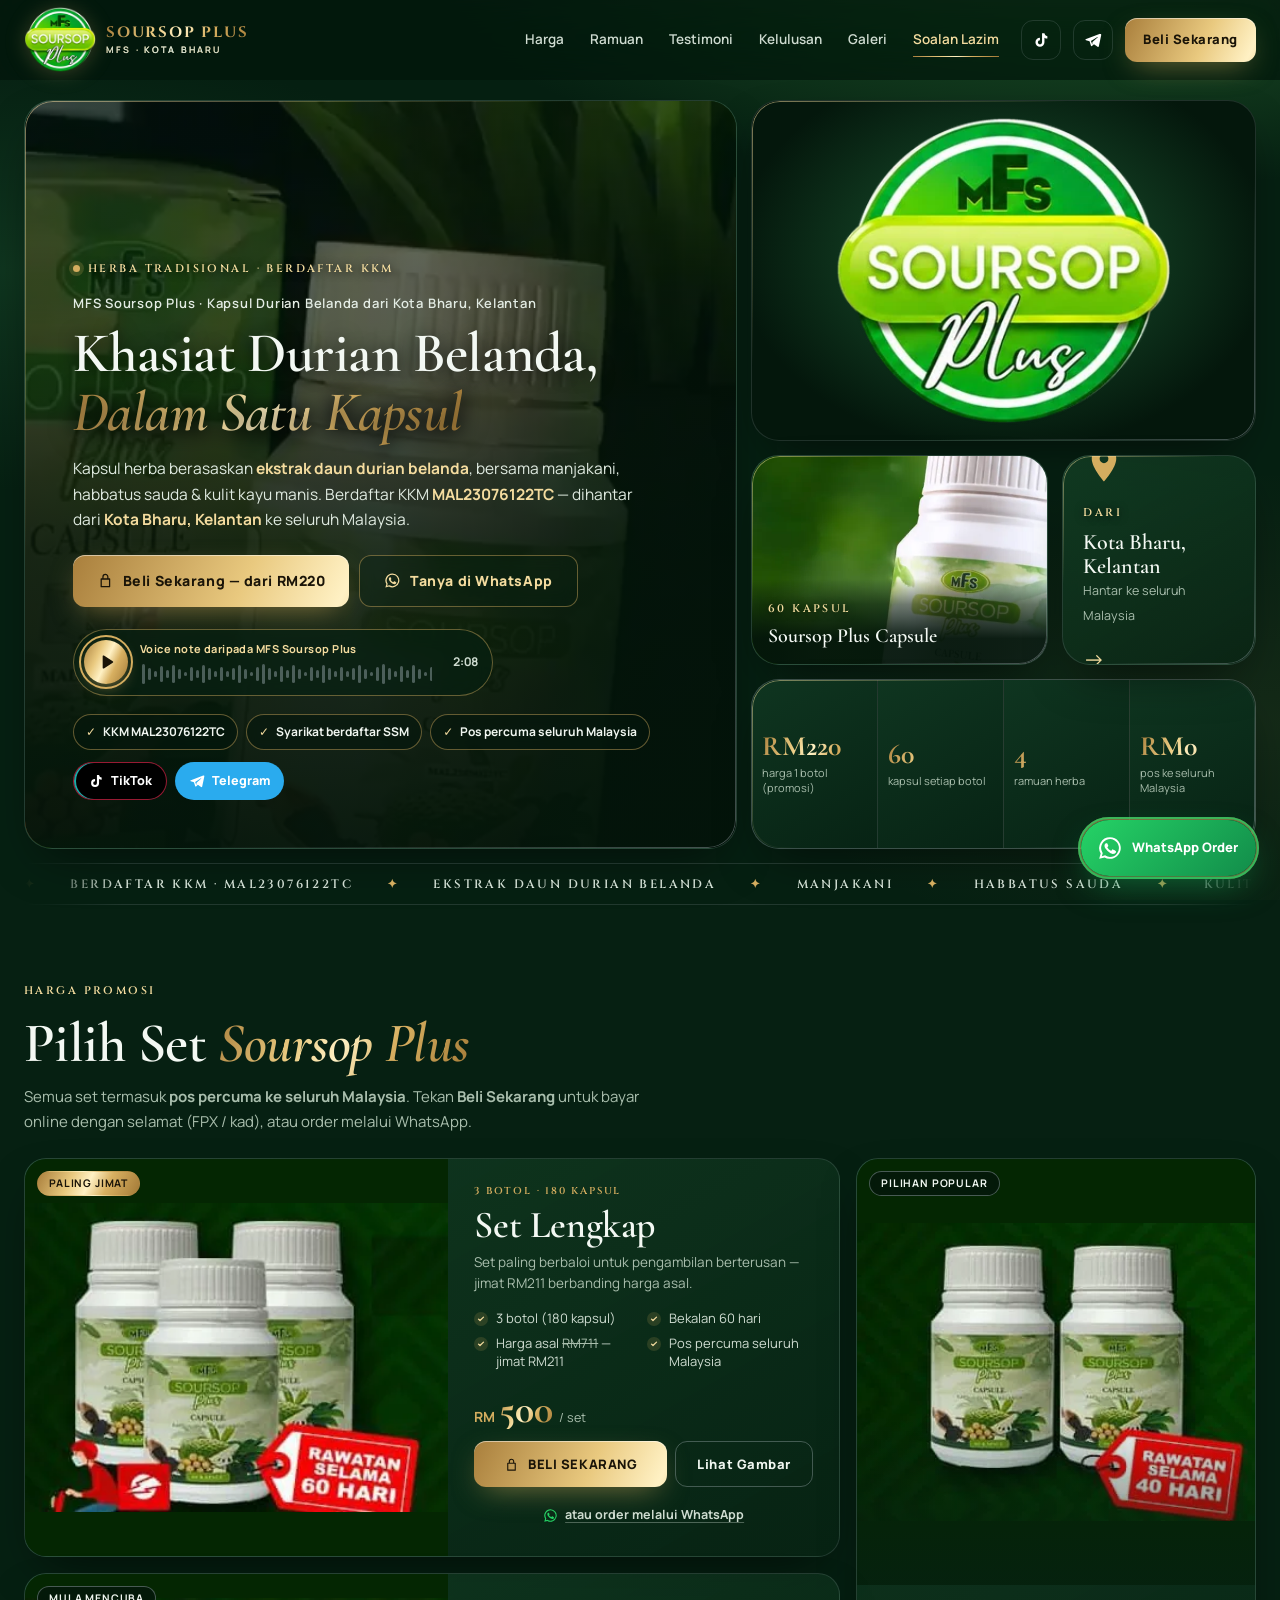
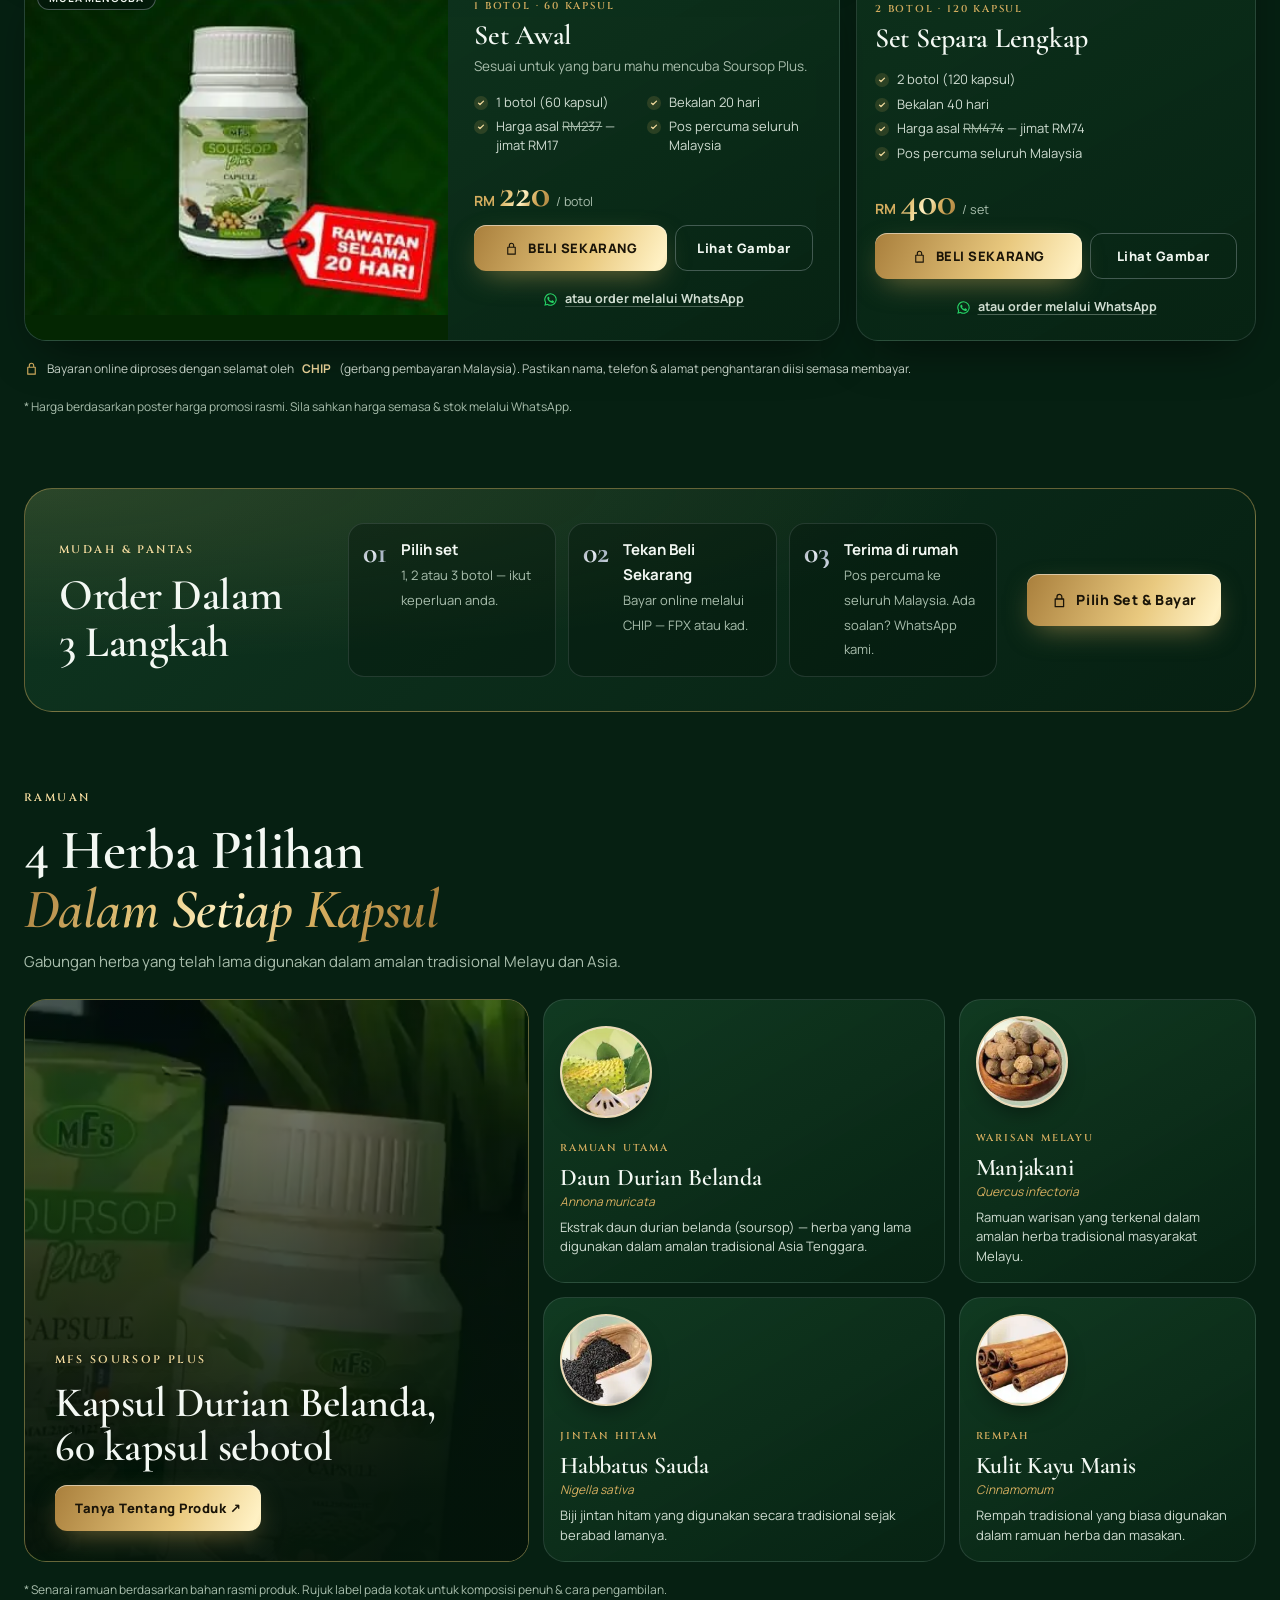
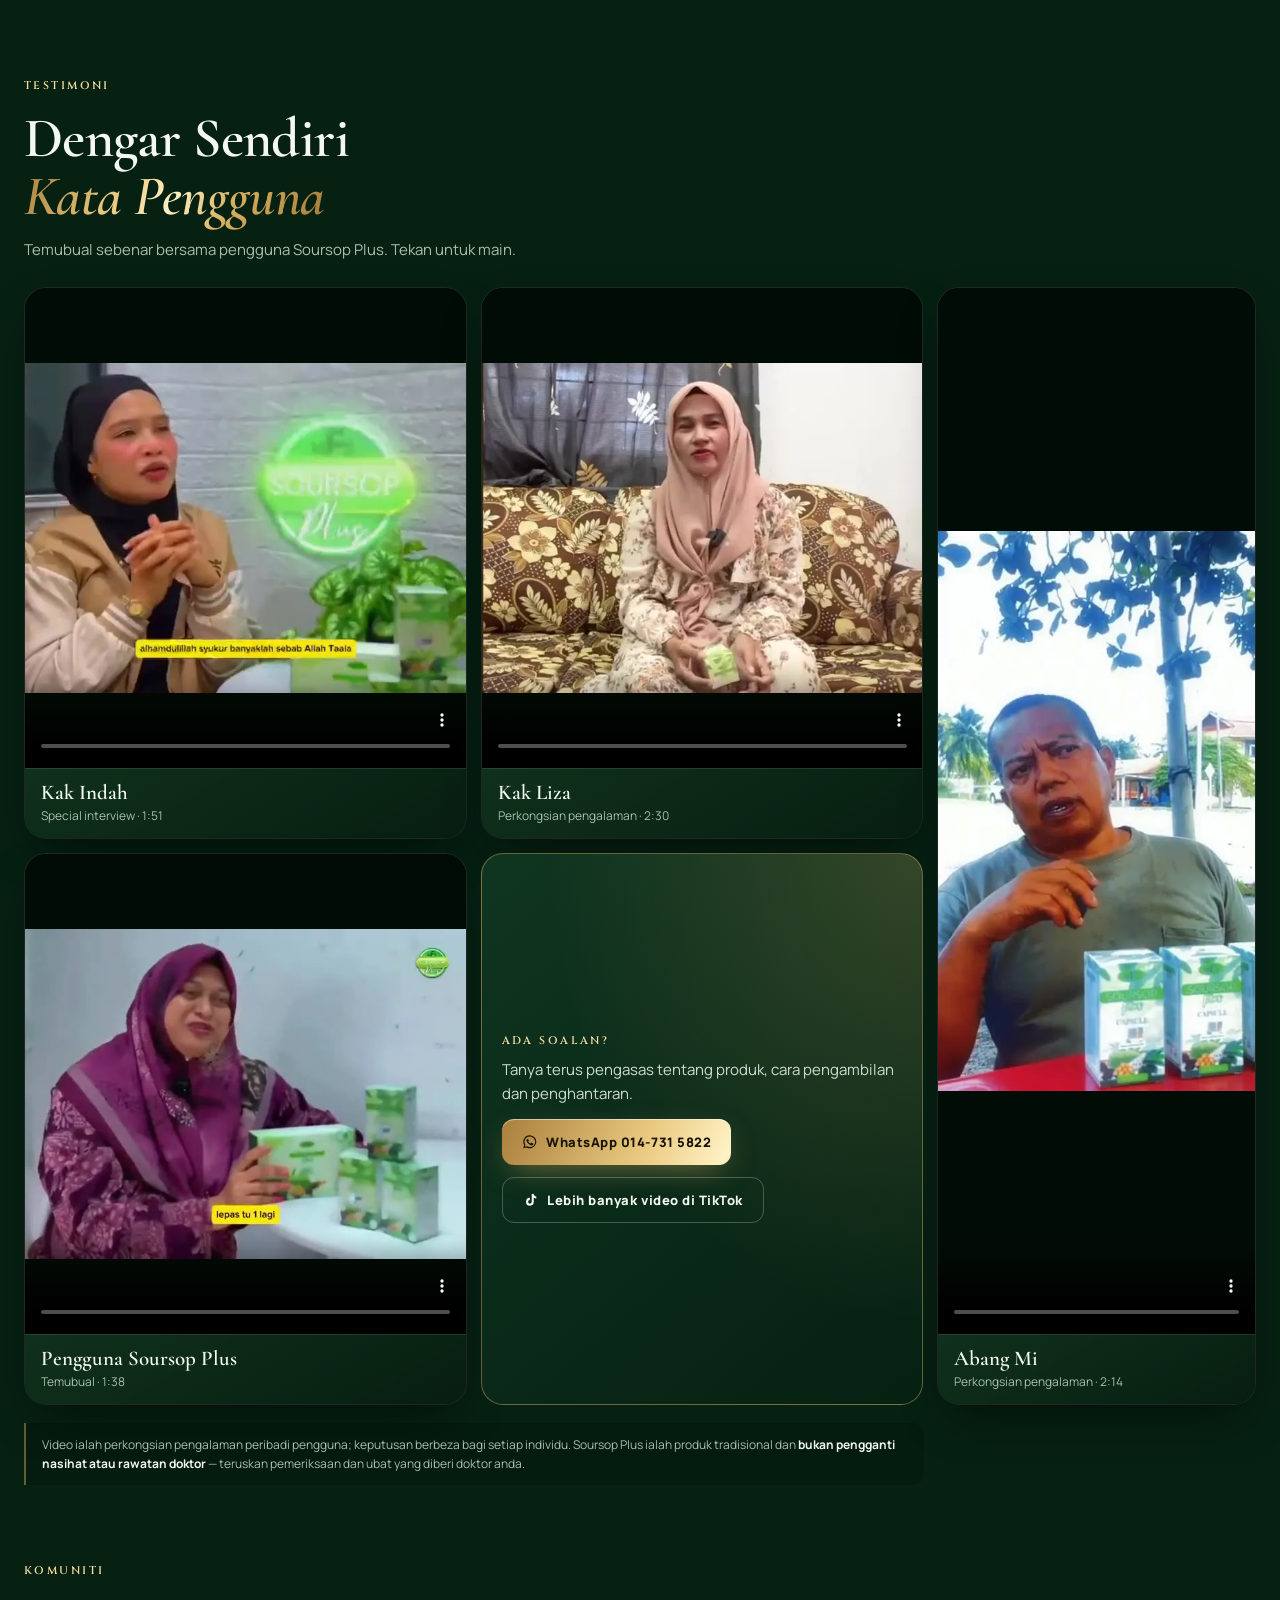
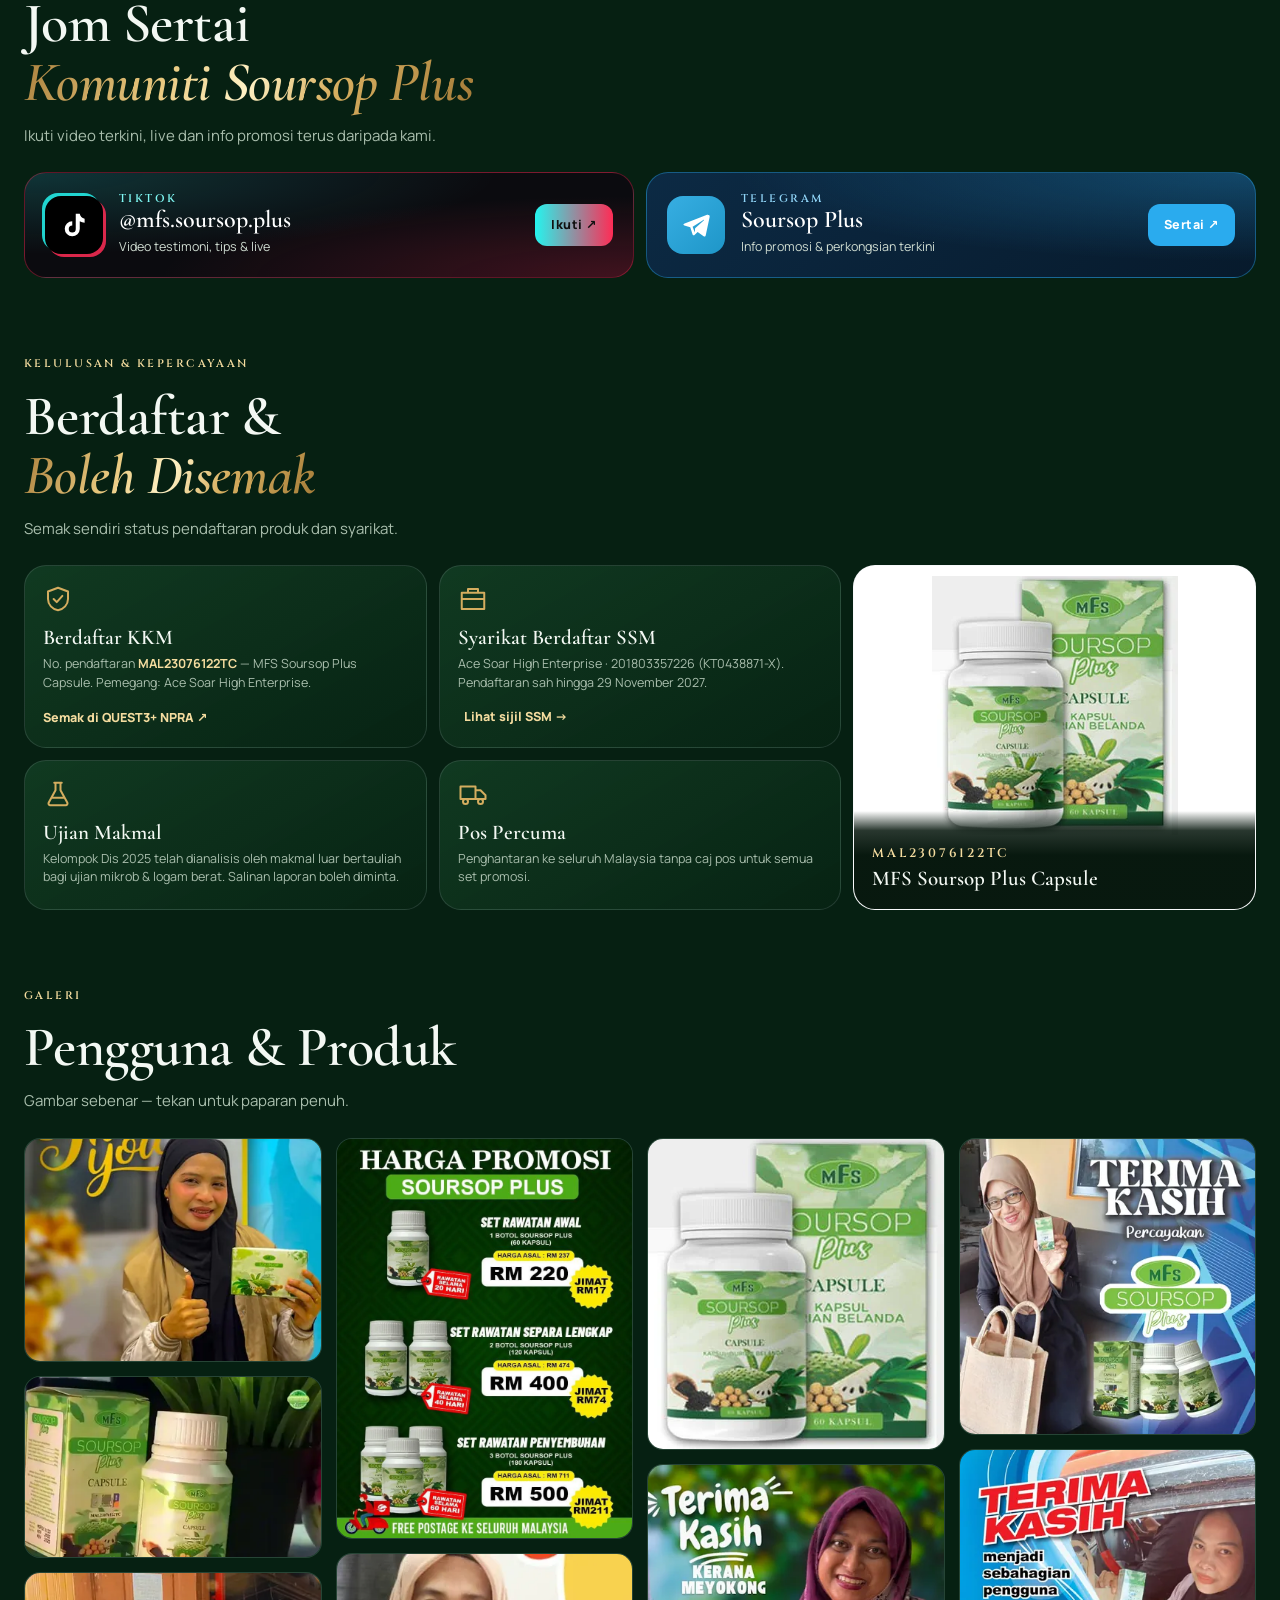
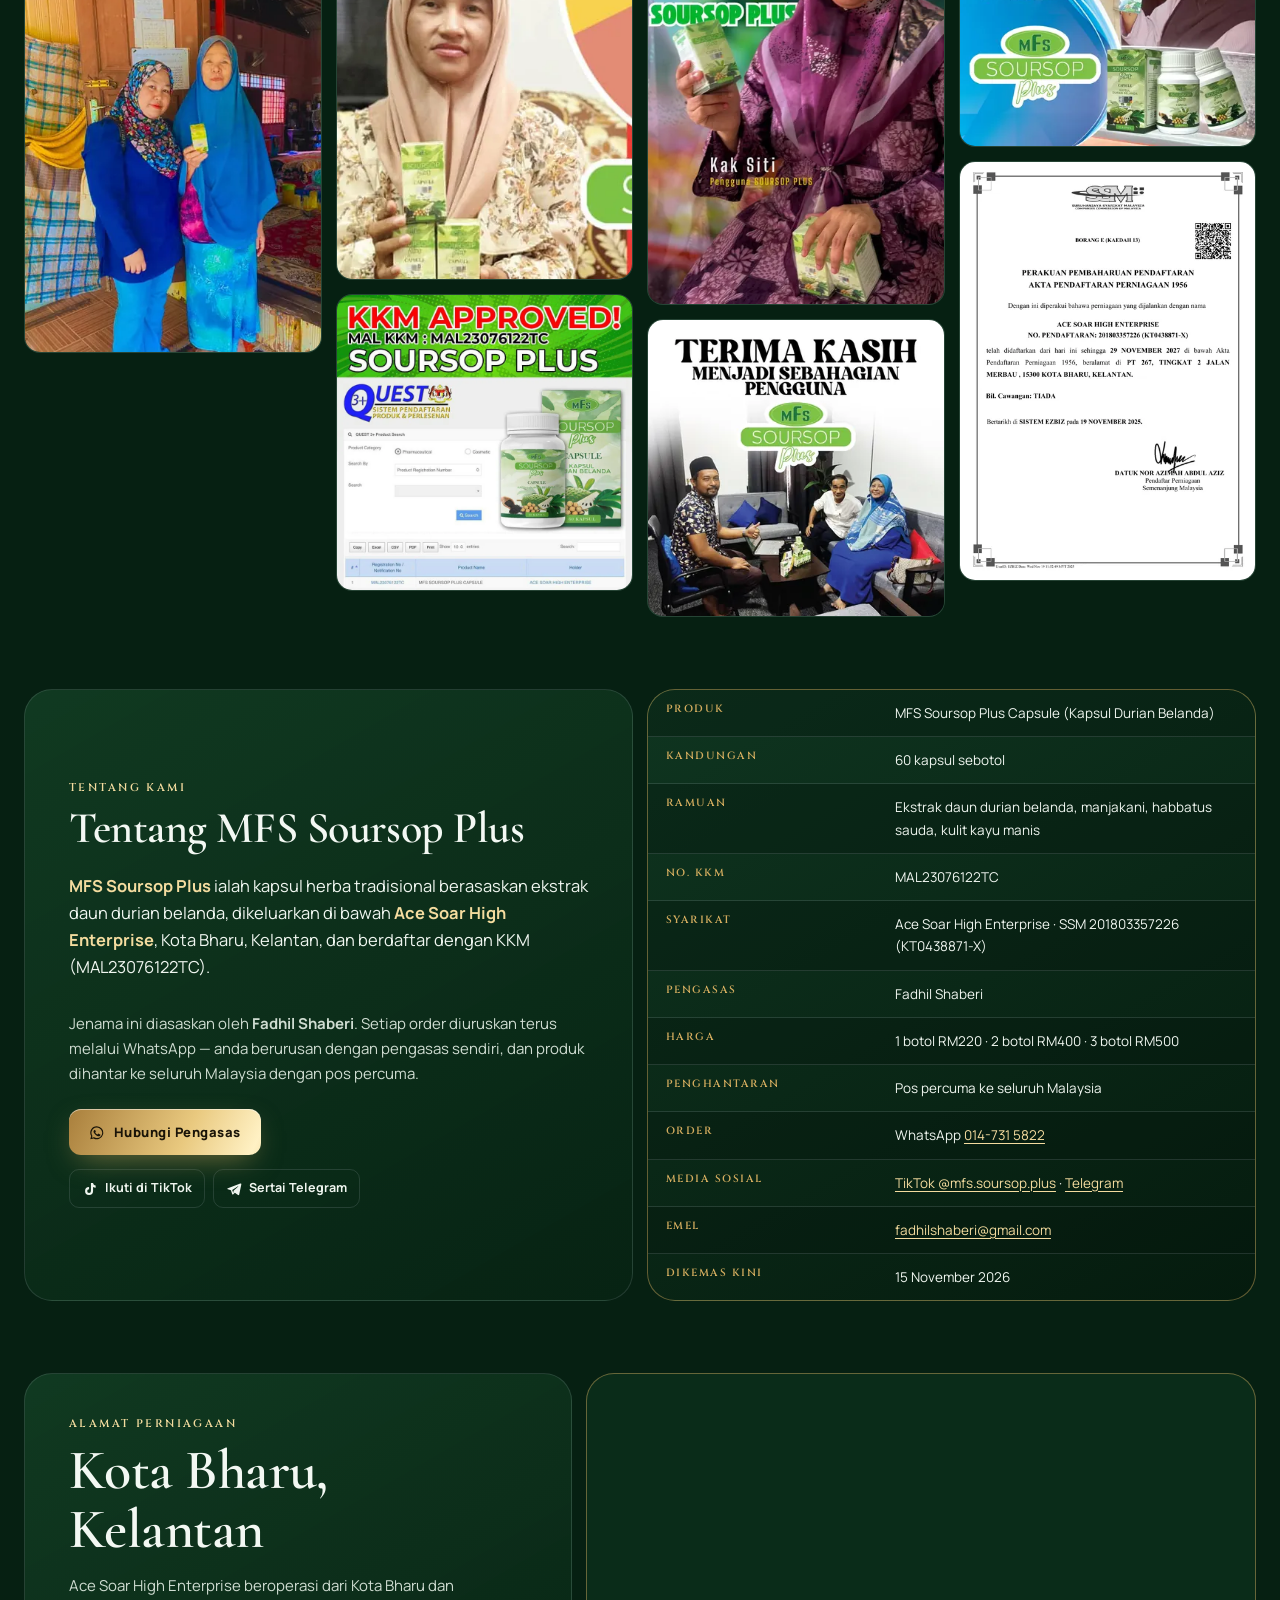
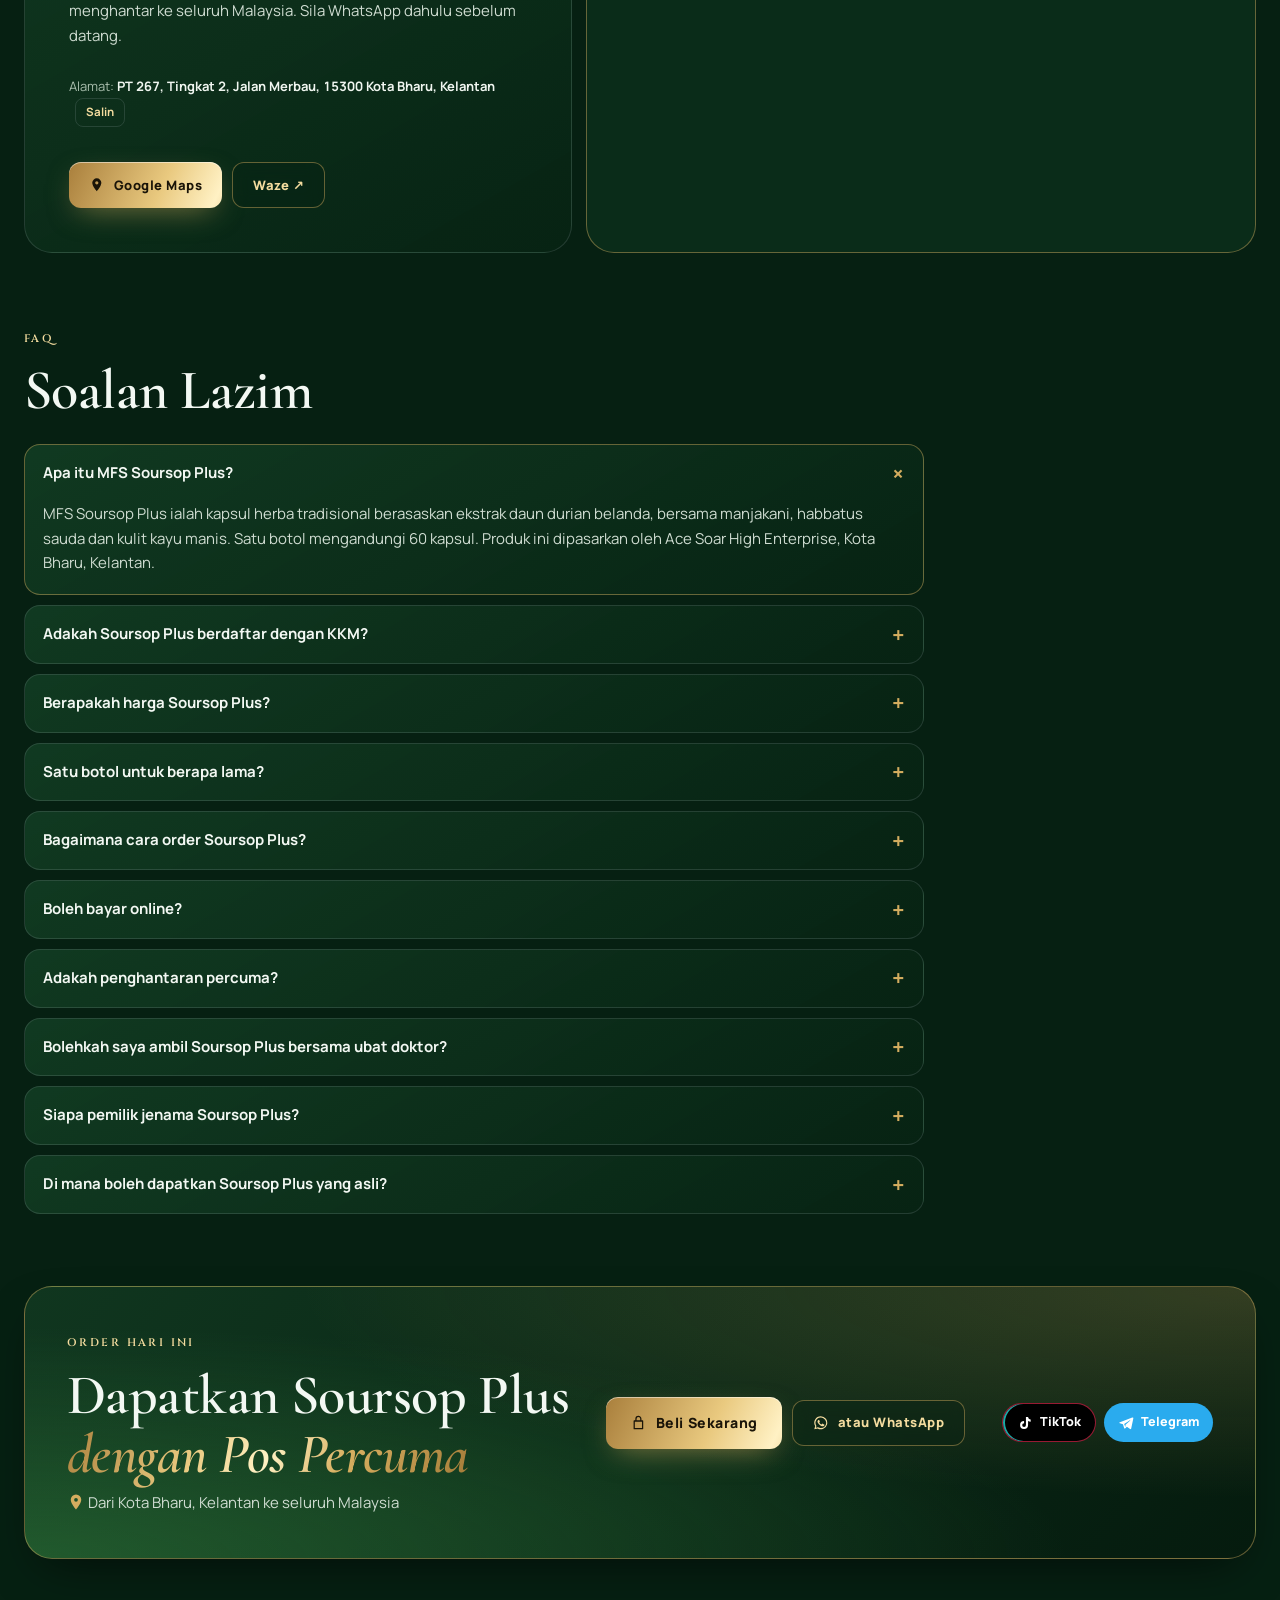
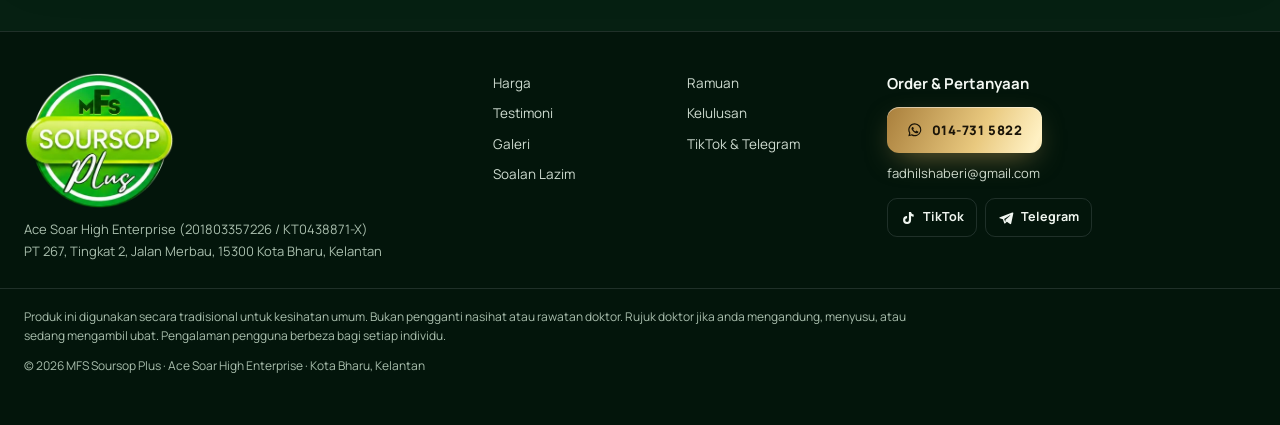
==== commit 0be2ec62: "Ganti gambar botol hero: latar bokeh asli poster (teks dipadam dengan inpaint) Menggantikan komposis" ====
--- a/index.html
+++ b/index.html
@@ -34,7 +34,7 @@
 <link rel="preload" as="style" href="https://fonts.googleapis.com/css2?family=Cinzel:wght@500;600;700&family=Cormorant+Garamond:ital,wght@0,500;0,600;0,700;1,500&family=Manrope:wght@400;500;600;700;800&display=swap" onload="this.onload=null;this.rel='stylesheet'">
 <noscript><link rel="stylesheet" href="https://fonts.googleapis.com/css2?family=Cinzel:wght@500;600;700&family=Cormorant+Garamond:ital,wght@0,500;0,600;0,700;1,500&family=Manrope:wght@400;500;600;700;800&display=swap"></noscript>
 <link rel="preload" as="image" href="assets/img/hero-960.webp" imagesrcset="assets/img/hero-480.webp 480w, assets/img/hero-960.webp 768w" imagesizes="(min-width: 1024px) 60vw, 100vw">
-<link rel="stylesheet" href="css/style.css?v=20261115-12">
+<link rel="stylesheet" href="css/style.css?v=20261115-13">
 
 <script type="application/ld+json">
 {
@@ -469,7 +469,7 @@
     </article>
 
     <article class="tile tile--photo reveal" style="--d:.14s">
-      <img src="assets/img/produk-botol-sq-960.webp" srcset="assets/img/produk-botol-sq-480.webp 480w, assets/img/produk-botol-sq-960.webp 960w" sizes="(min-width: 1024px) 22vw, 100vw" width="960" height="960" alt="Botol MFS Soursop Plus Capsule, kapsul durian belanda 60 kapsul" loading="lazy">
+      <img src="assets/img/produk-botol-924.webp" srcset="assets/img/produk-botol-480.webp 480w, assets/img/produk-botol-924.webp 924w" sizes="(min-width: 1024px) 22vw, 100vw" width="924" height="924" alt="Botol MFS Soursop Plus Capsule, kapsul durian belanda 60 kapsul" loading="lazy">
       <div class="tile__cap"><span class="eyebrow">60 Kapsul</span><strong>Soursop Plus Capsule</strong></div>
     </article>
 
@@ -857,6 +857,6 @@
   <symbol id="i-tg" viewBox="0 0 24 24"><path fill="currentColor" d="M21.4 3.6 2.9 10.8c-1.3.5-1.2 1.2-.2 1.5l4.7 1.5 1.8 5.6c.2.6.4.8.9.8.4 0 .6-.2.9-.5l2.3-2.2 4.8 3.5c.9.5 1.5.2 1.7-.8l3.1-14.7c.3-1.3-.5-1.9-1.5-1.4ZM9.3 13.4l8.6-5.4c.4-.3.8-.1.5.2l-7.1 6.4-.3 3.3-1.7-4.5Z"/></symbol>
 </svg>
 
-<script src="js/main.js?v=20261115-12" defer></script>
+<script src="js/main.js?v=20261115-13" defer></script>
 </body>
 </html>
--- a/css/style.css
+++ b/css/style.css
@@ -699,3 +699,5 @@
 .menu__soc{display:grid;grid-template-columns:1fr 1fr;gap:8px;margin-top:12px}
 .menu__soc .btn{min-height:44px}
 @media (min-width:1024px){.menu__soc{display:none}}
+
+.tile--photo img{object-position:72% 38%}
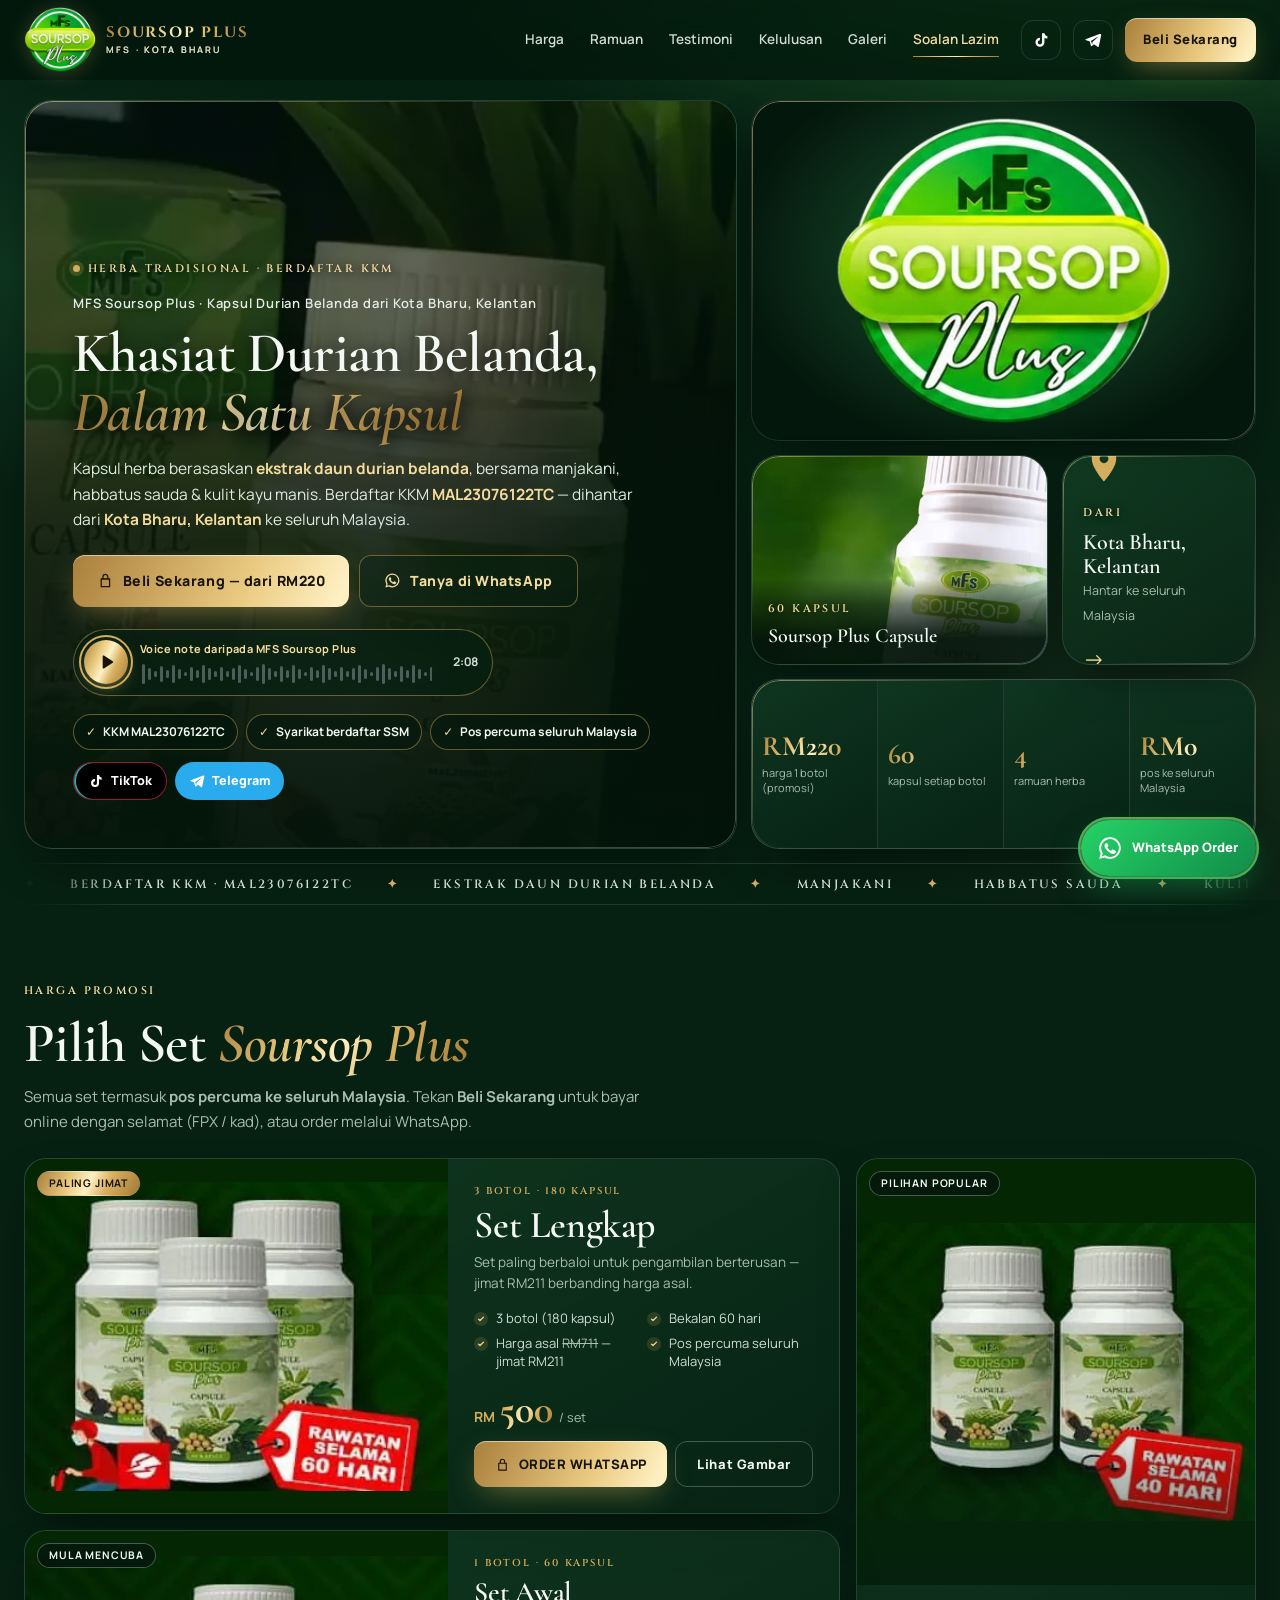
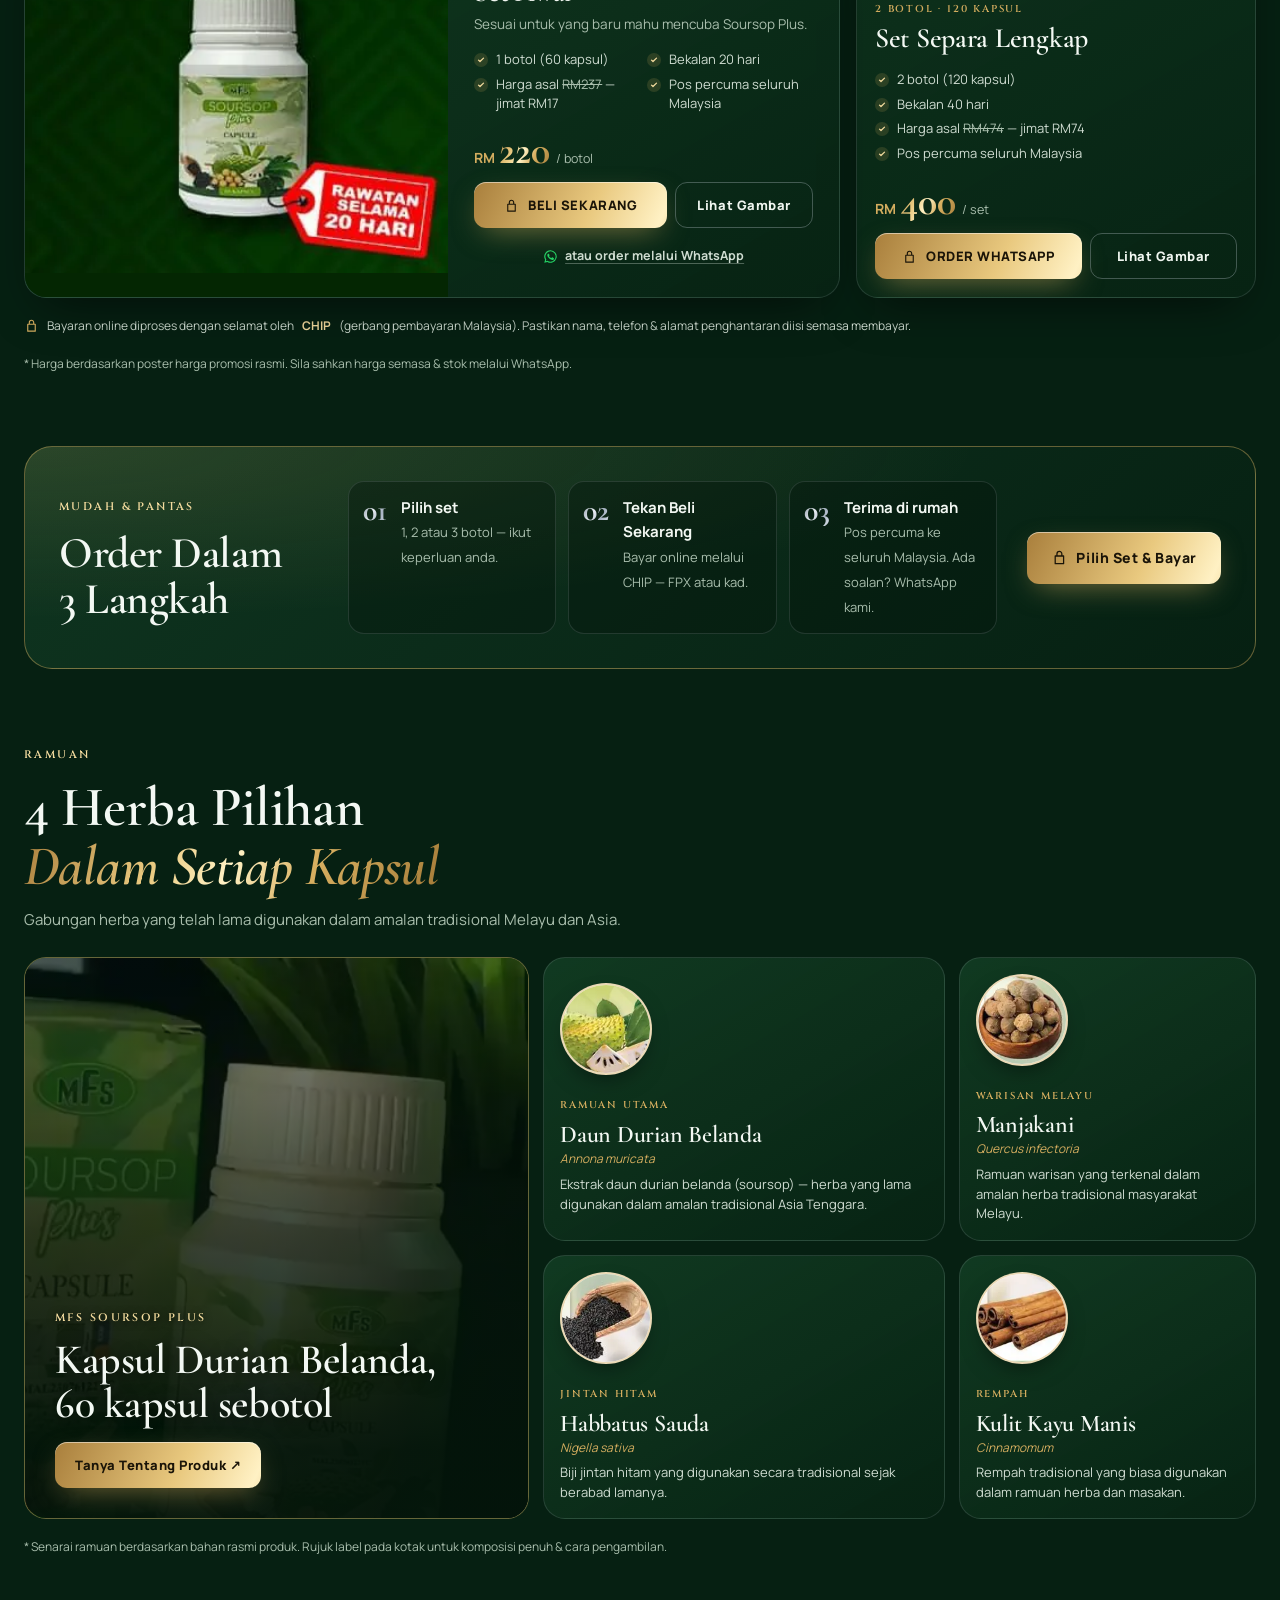
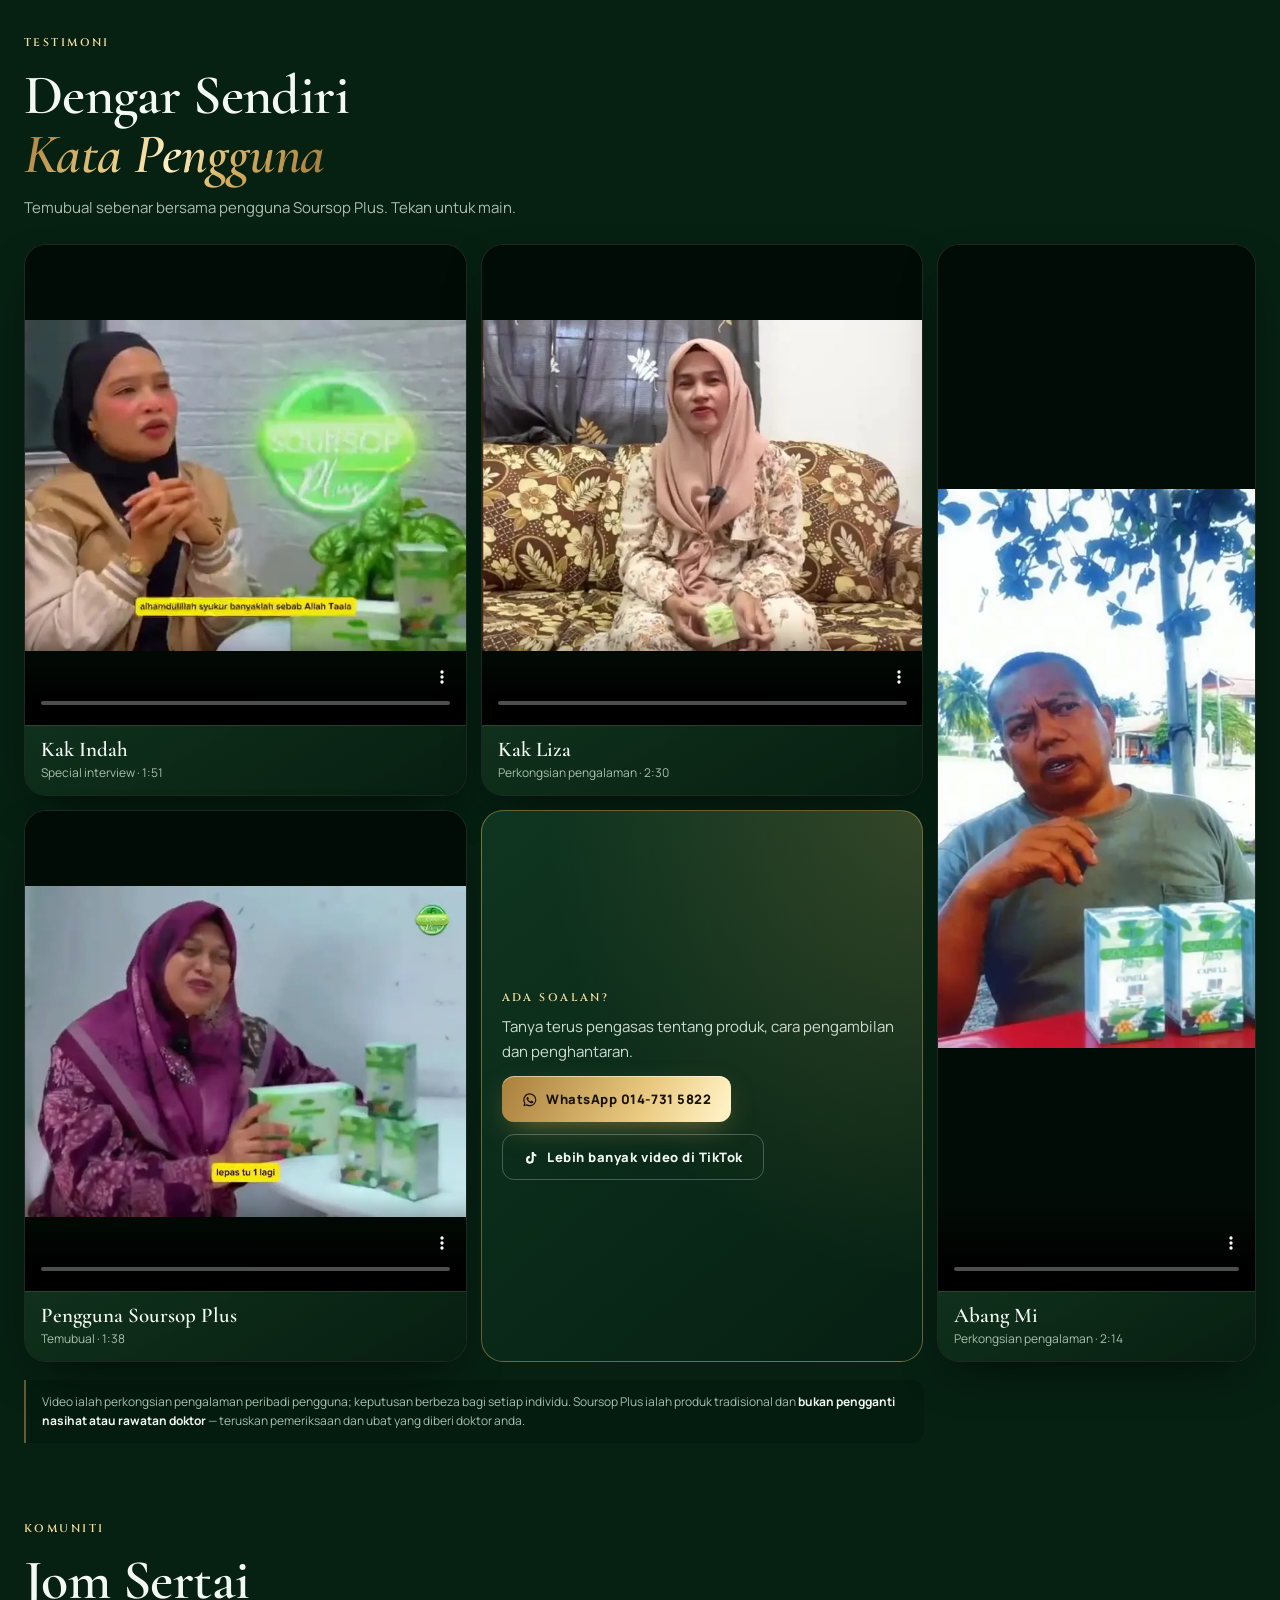
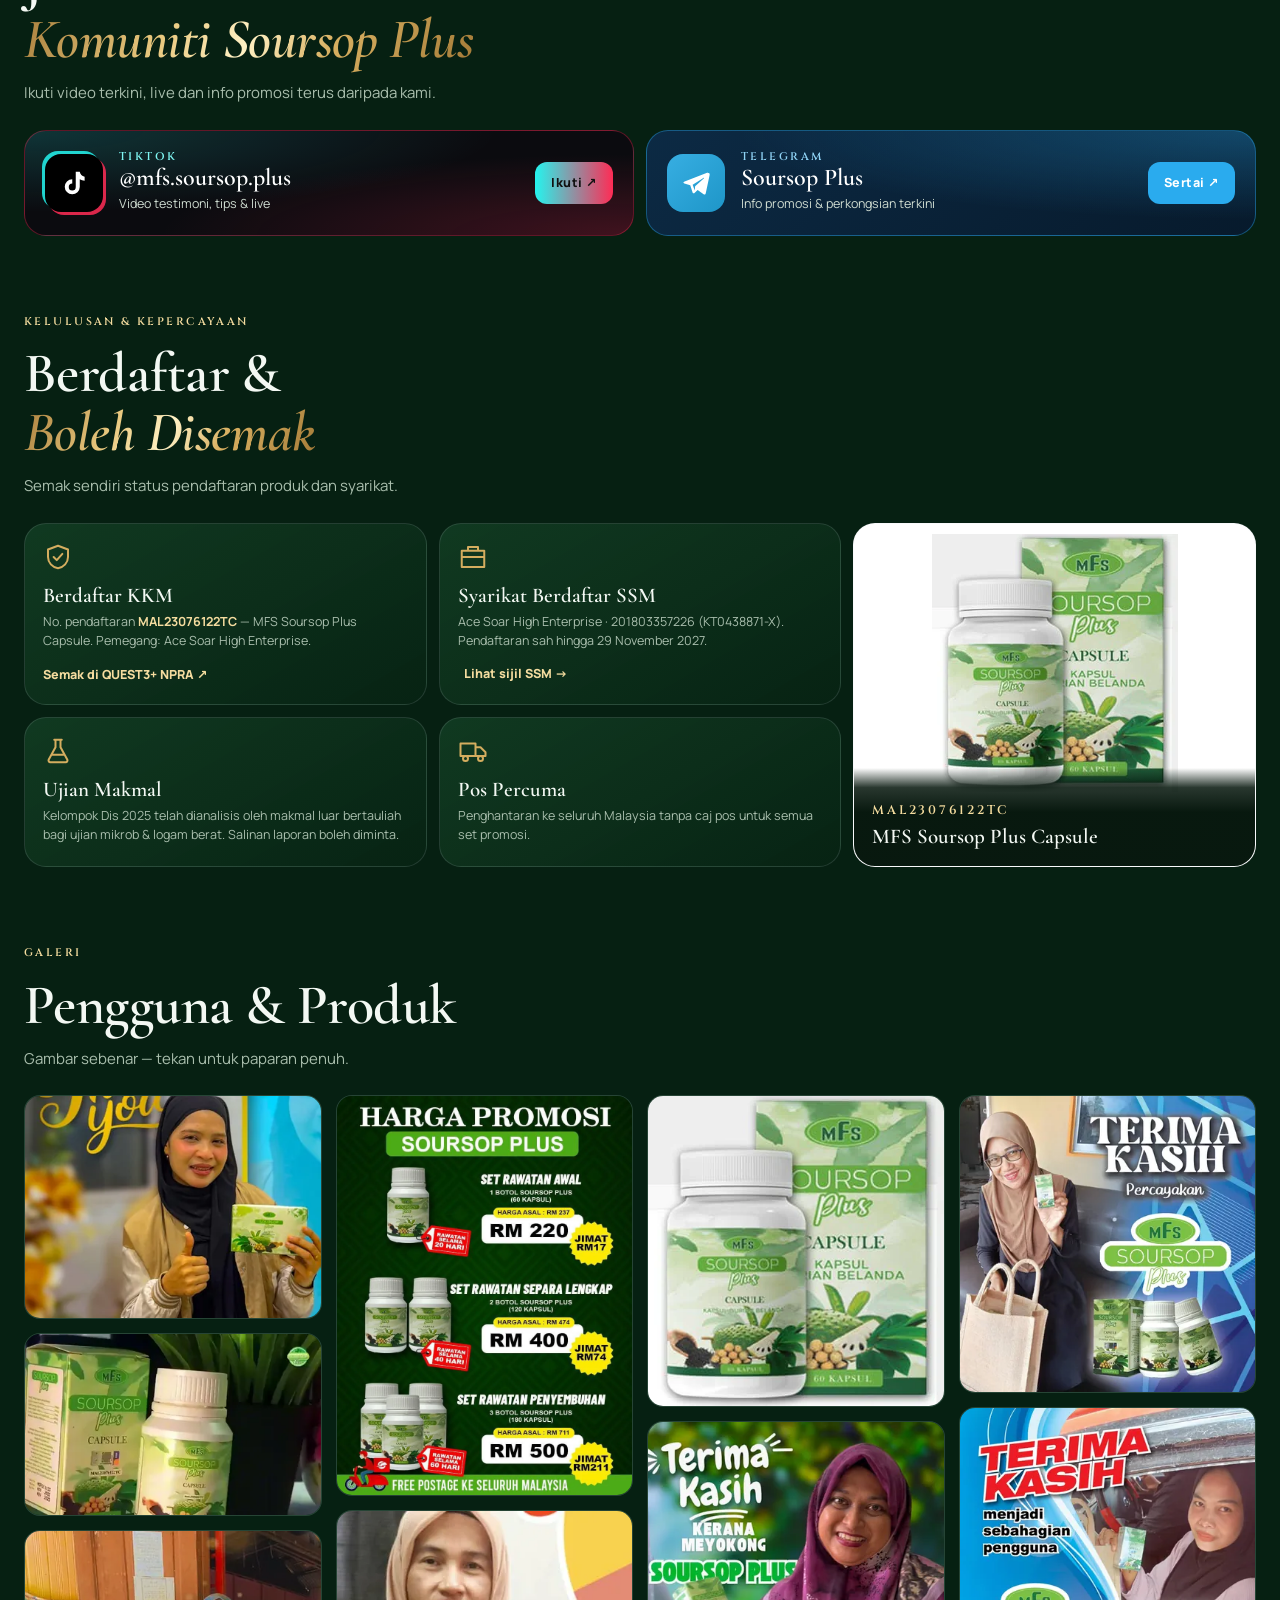
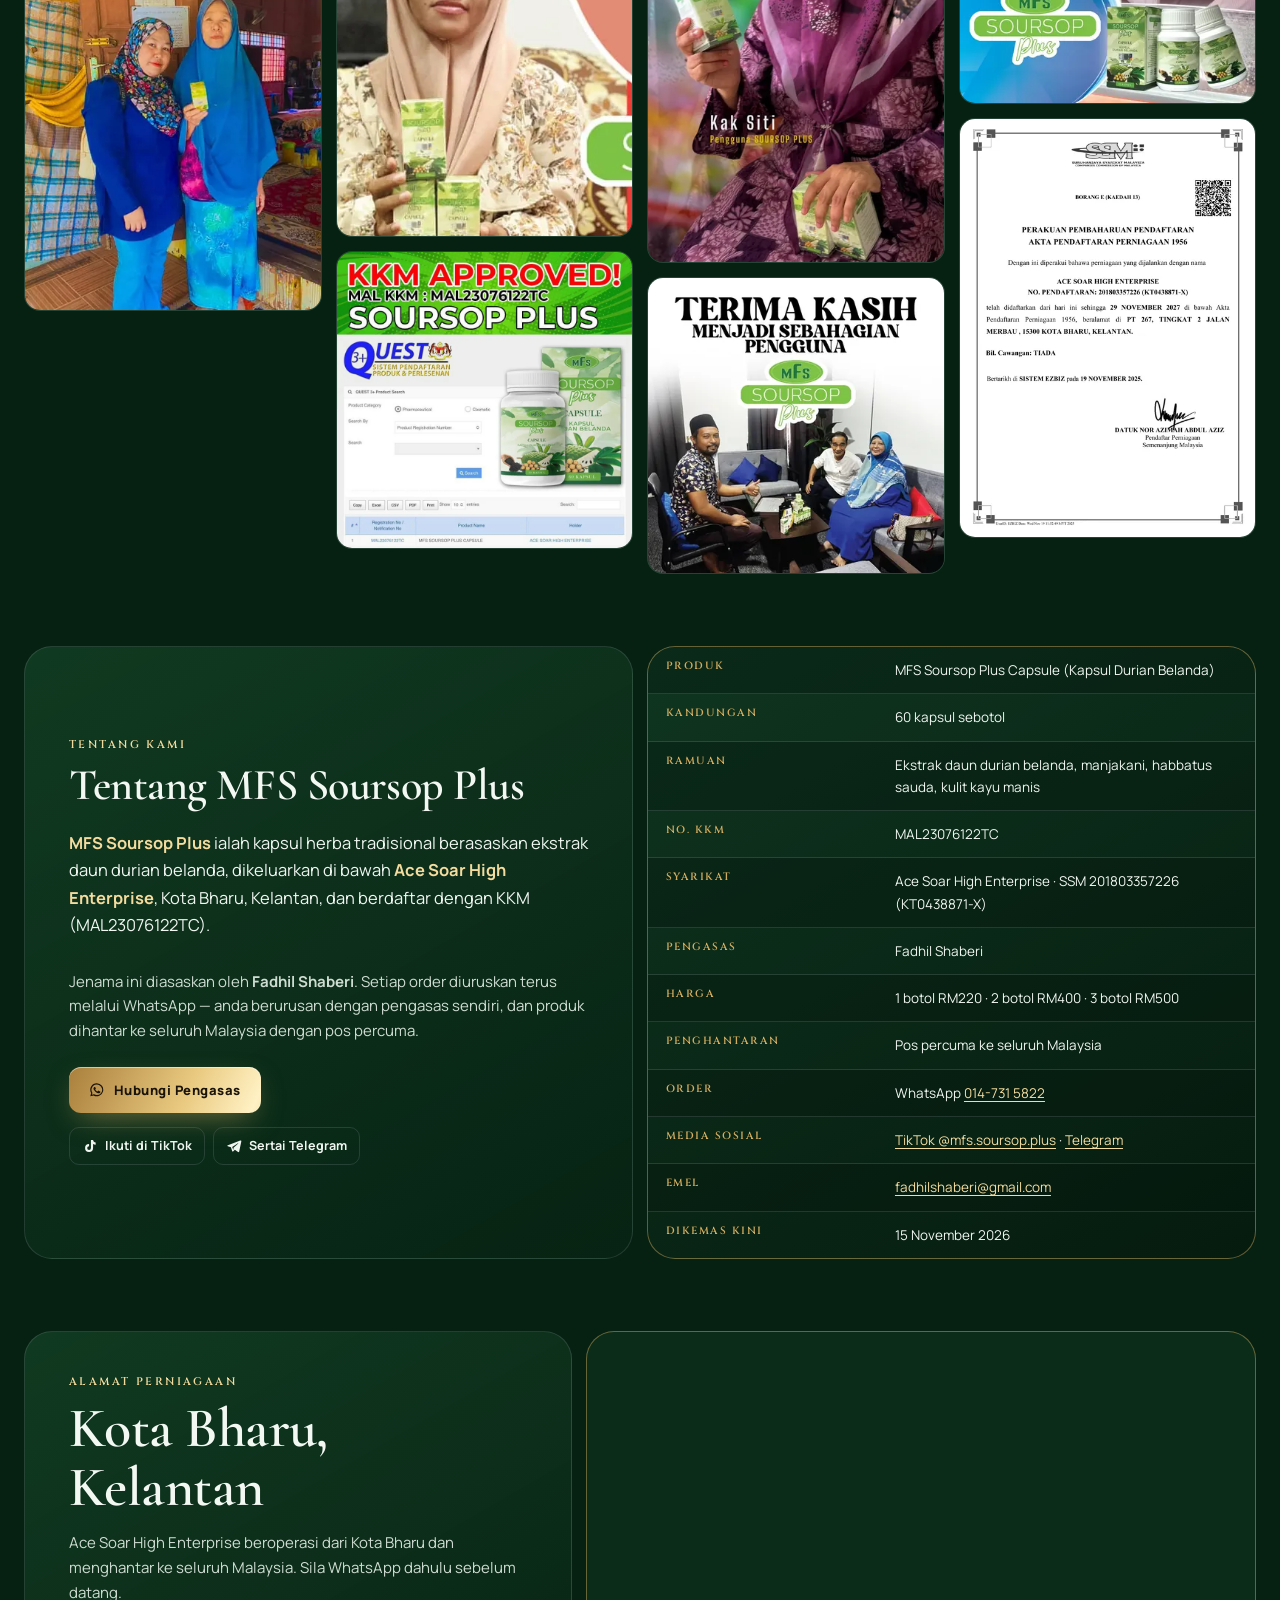
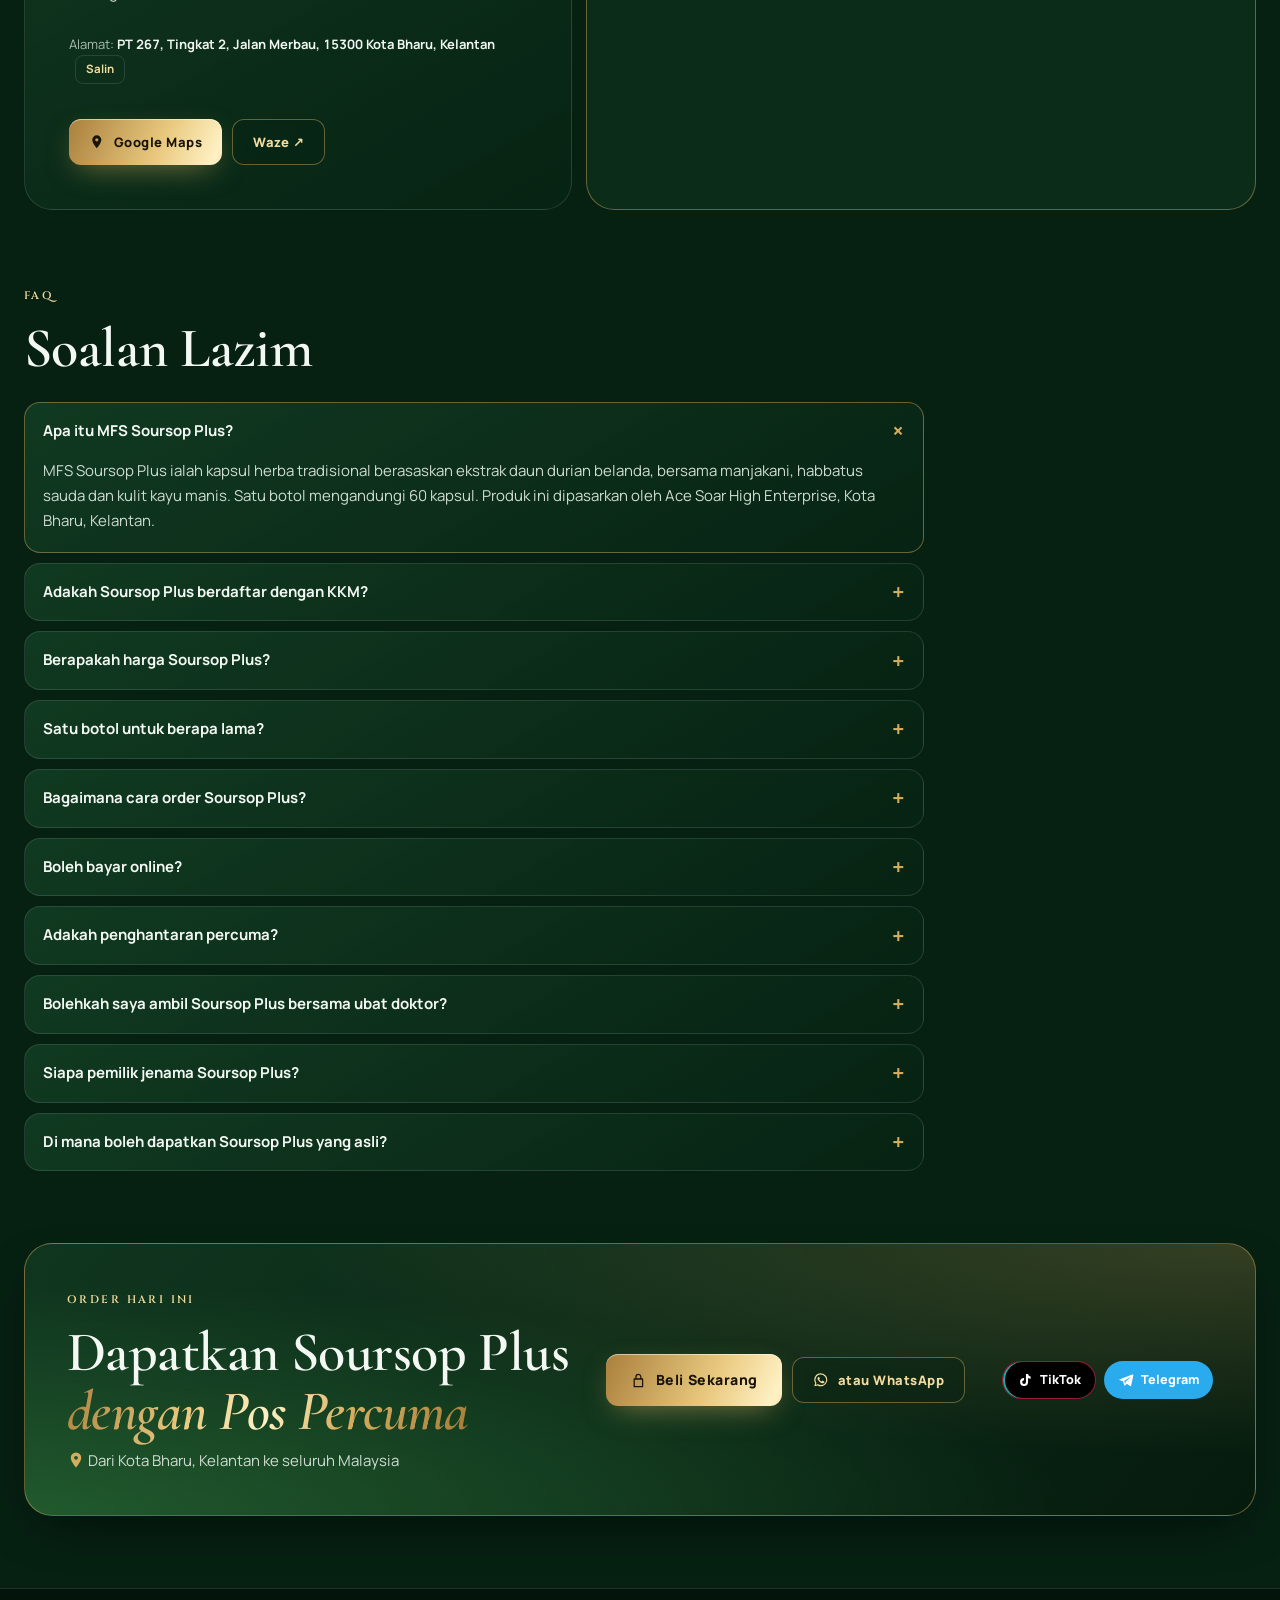
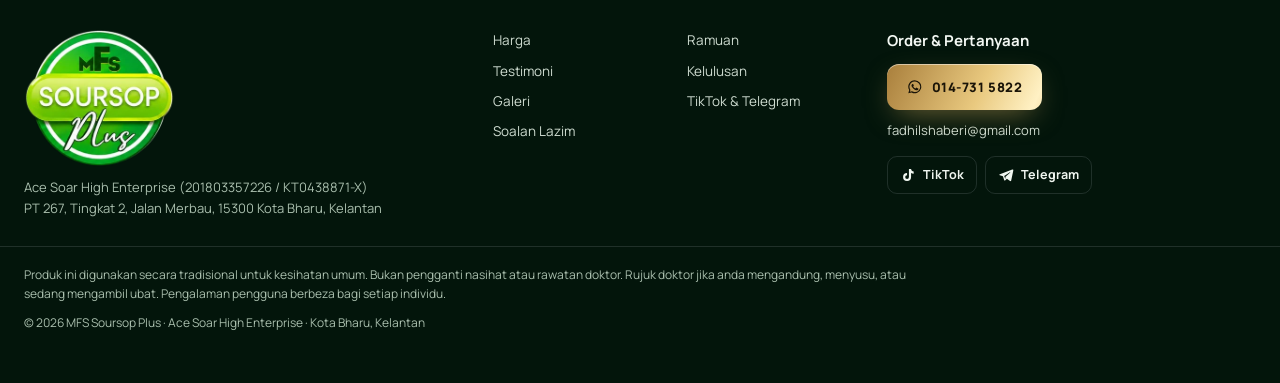
==== commit fad5e100: "Guna link CHIP owner untuk Set Awal (RM220); kosongkan link ujian RM400/RM500 Link RM400 dan RM500 s" ====
--- a/index.html
+++ b/index.html
@@ -34,7 +34,7 @@
 <link rel="preload" as="style" href="https://fonts.googleapis.com/css2?family=Cinzel:wght@500;600;700&family=Cormorant+Garamond:ital,wght@0,500;0,600;0,700;1,500&family=Manrope:wght@400;500;600;700;800&display=swap" onload="this.onload=null;this.rel='stylesheet'">
 <noscript><link rel="stylesheet" href="https://fonts.googleapis.com/css2?family=Cinzel:wght@500;600;700&family=Cormorant+Garamond:ital,wght@0,500;0,600;0,700;1,500&family=Manrope:wght@400;500;600;700;800&display=swap"></noscript>
 <link rel="preload" as="image" href="assets/img/hero-960.webp" imagesrcset="assets/img/hero-480.webp 480w, assets/img/hero-960.webp 768w" imagesizes="(min-width: 1024px) 60vw, 100vw">
-<link rel="stylesheet" href="css/style.css?v=20261115-13">
+<link rel="stylesheet" href="css/style.css?v=20261122-1">
 
 <script type="application/ld+json">
 {
@@ -857,6 +857,6 @@
   <symbol id="i-tg" viewBox="0 0 24 24"><path fill="currentColor" d="M21.4 3.6 2.9 10.8c-1.3.5-1.2 1.2-.2 1.5l4.7 1.5 1.8 5.6c.2.6.4.8.9.8.4 0 .6-.2.9-.5l2.3-2.2 4.8 3.5c.9.5 1.5.2 1.7-.8l3.1-14.7c.3-1.3-.5-1.9-1.5-1.4ZM9.3 13.4l8.6-5.4c.4-.3.8-.1.5.2l-7.1 6.4-.3 3.3-1.7-4.5Z"/></symbol>
 </svg>
 
-<script src="js/main.js?v=20261115-13" defer></script>
+<script src="js/main.js?v=20261122-1" defer></script>
 </body>
 </html>
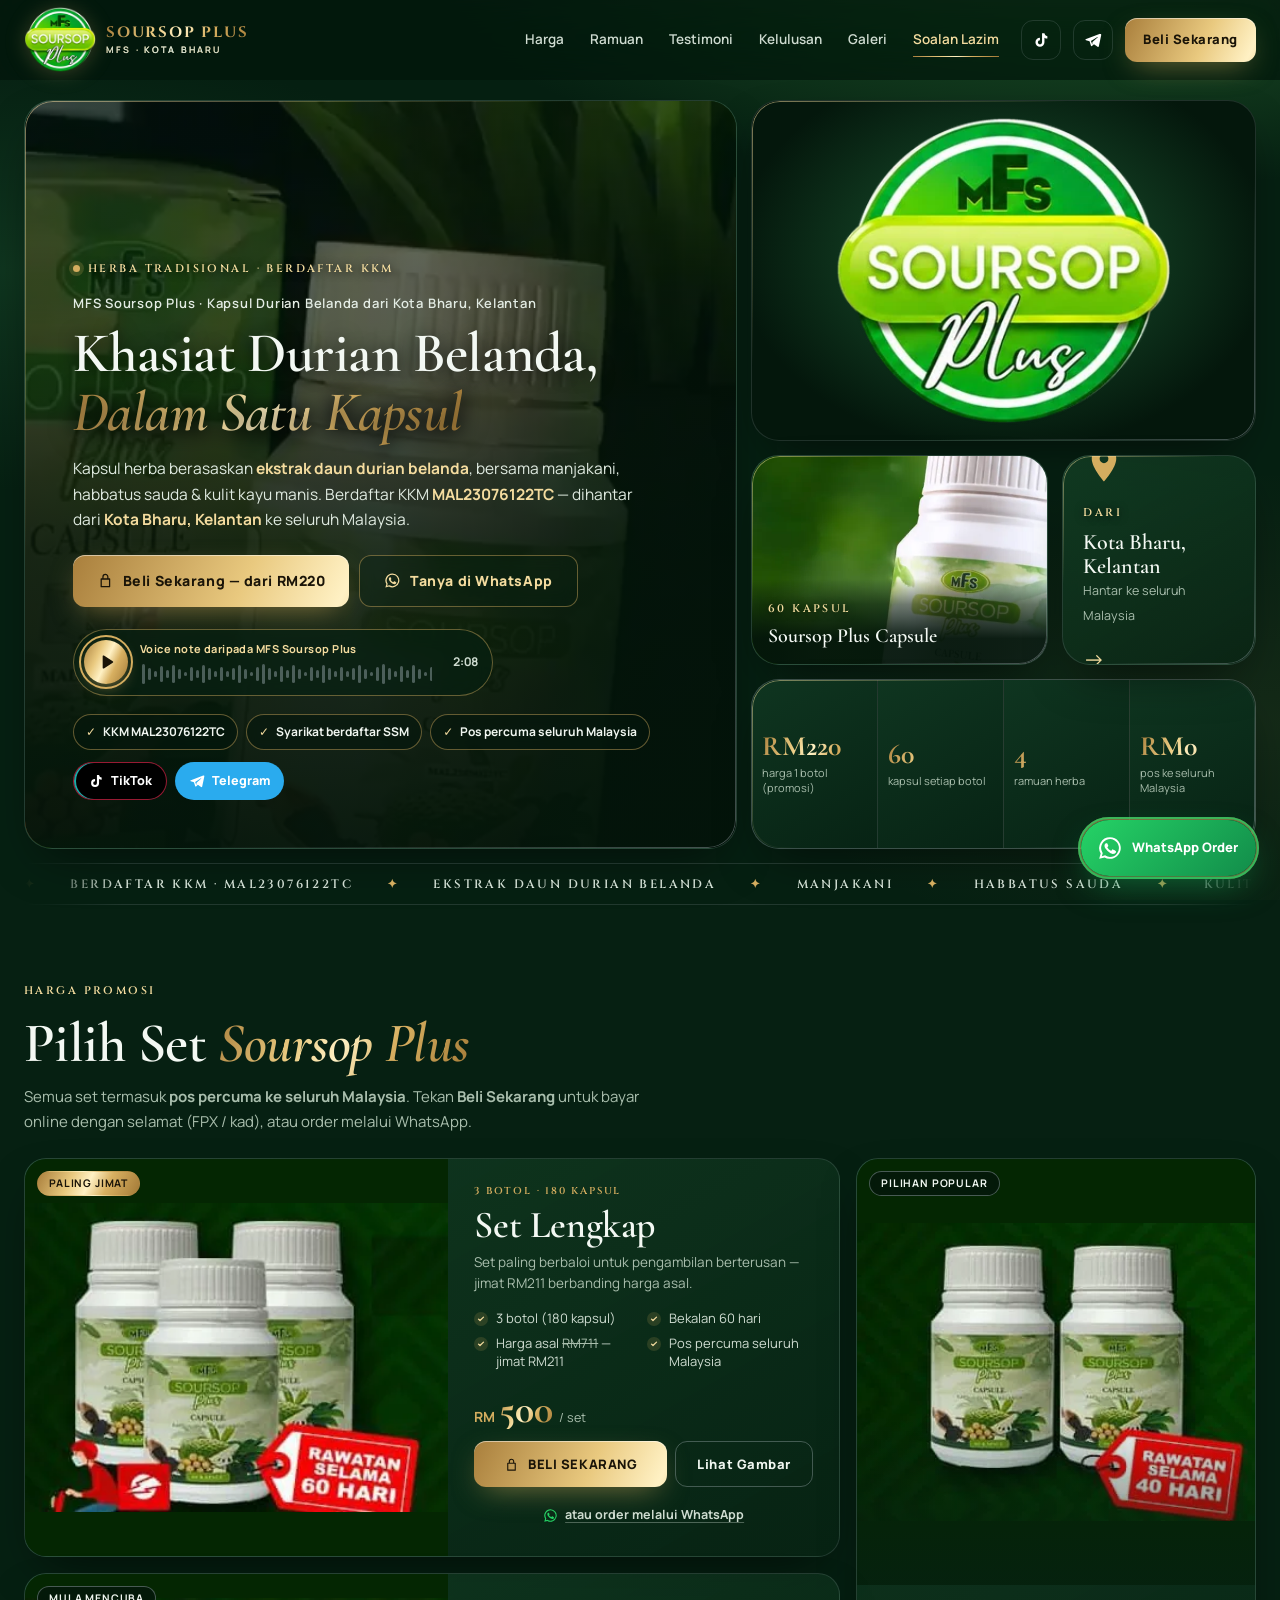
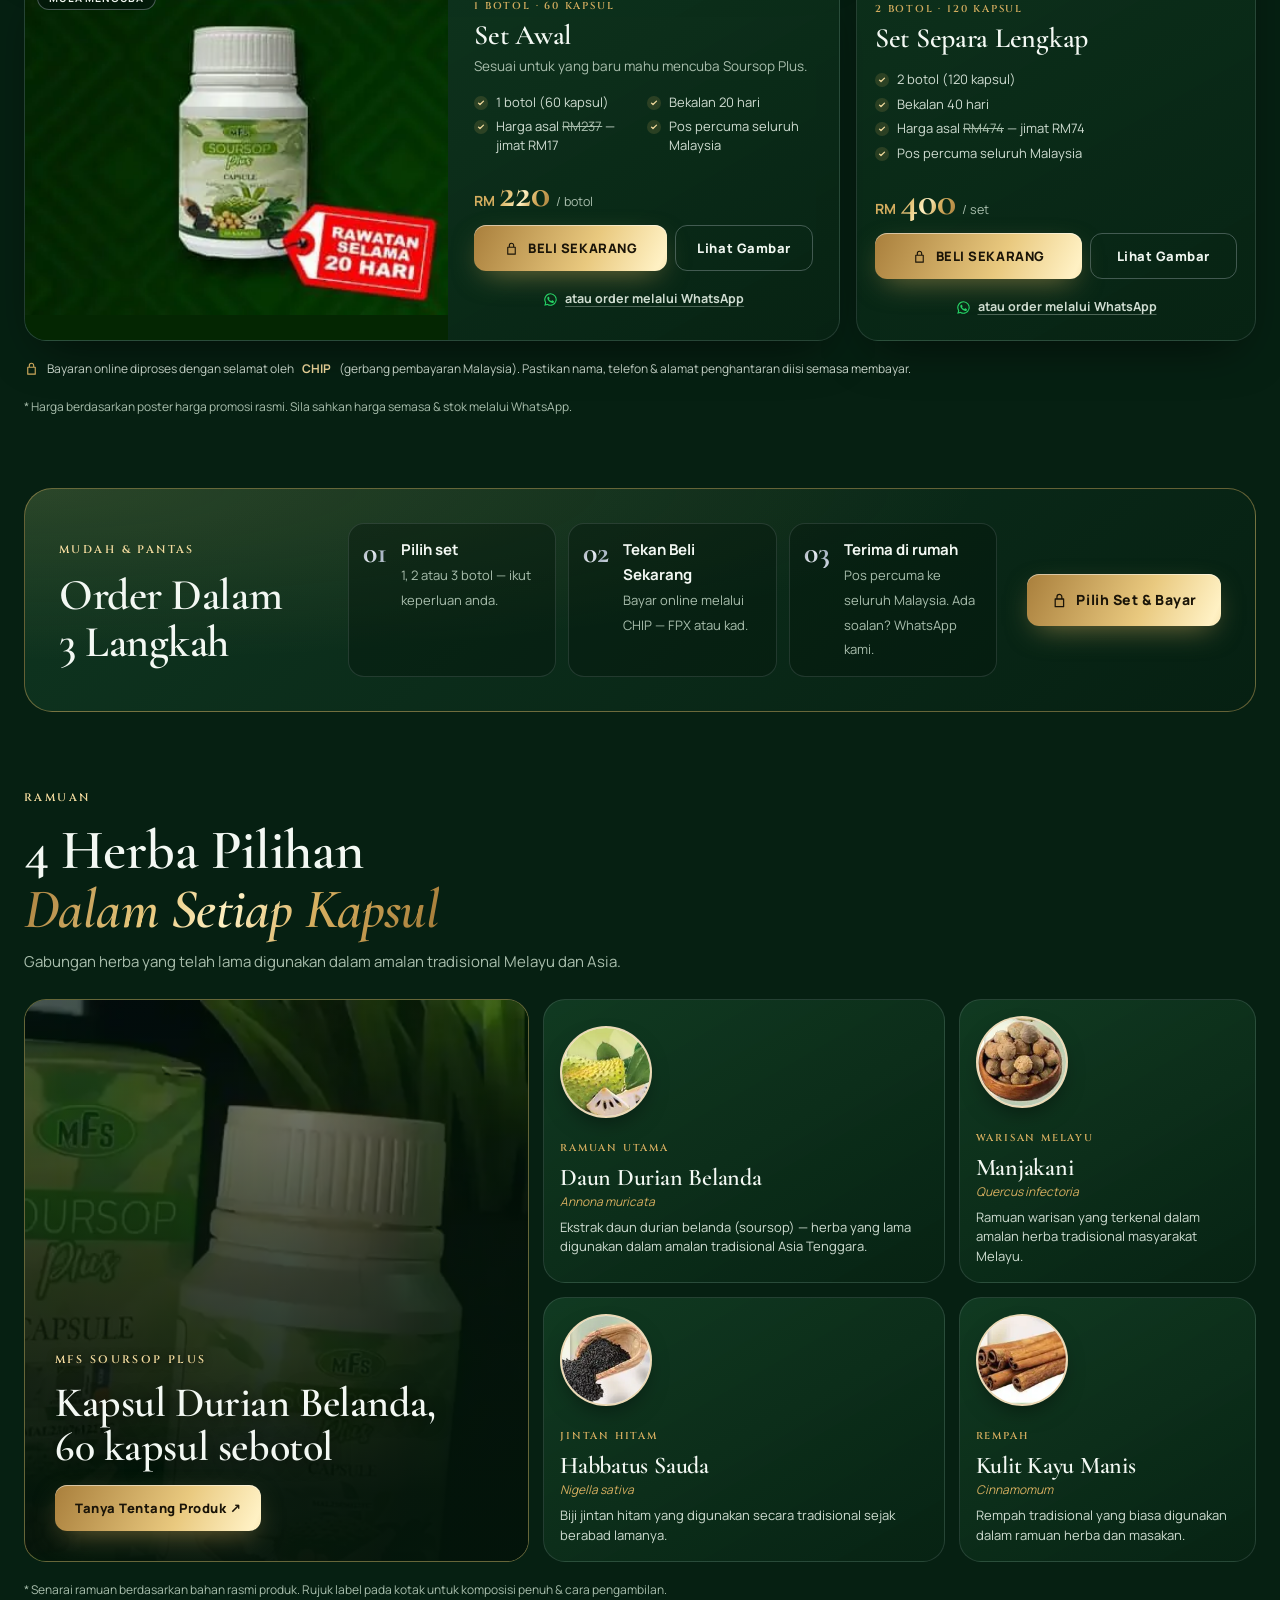
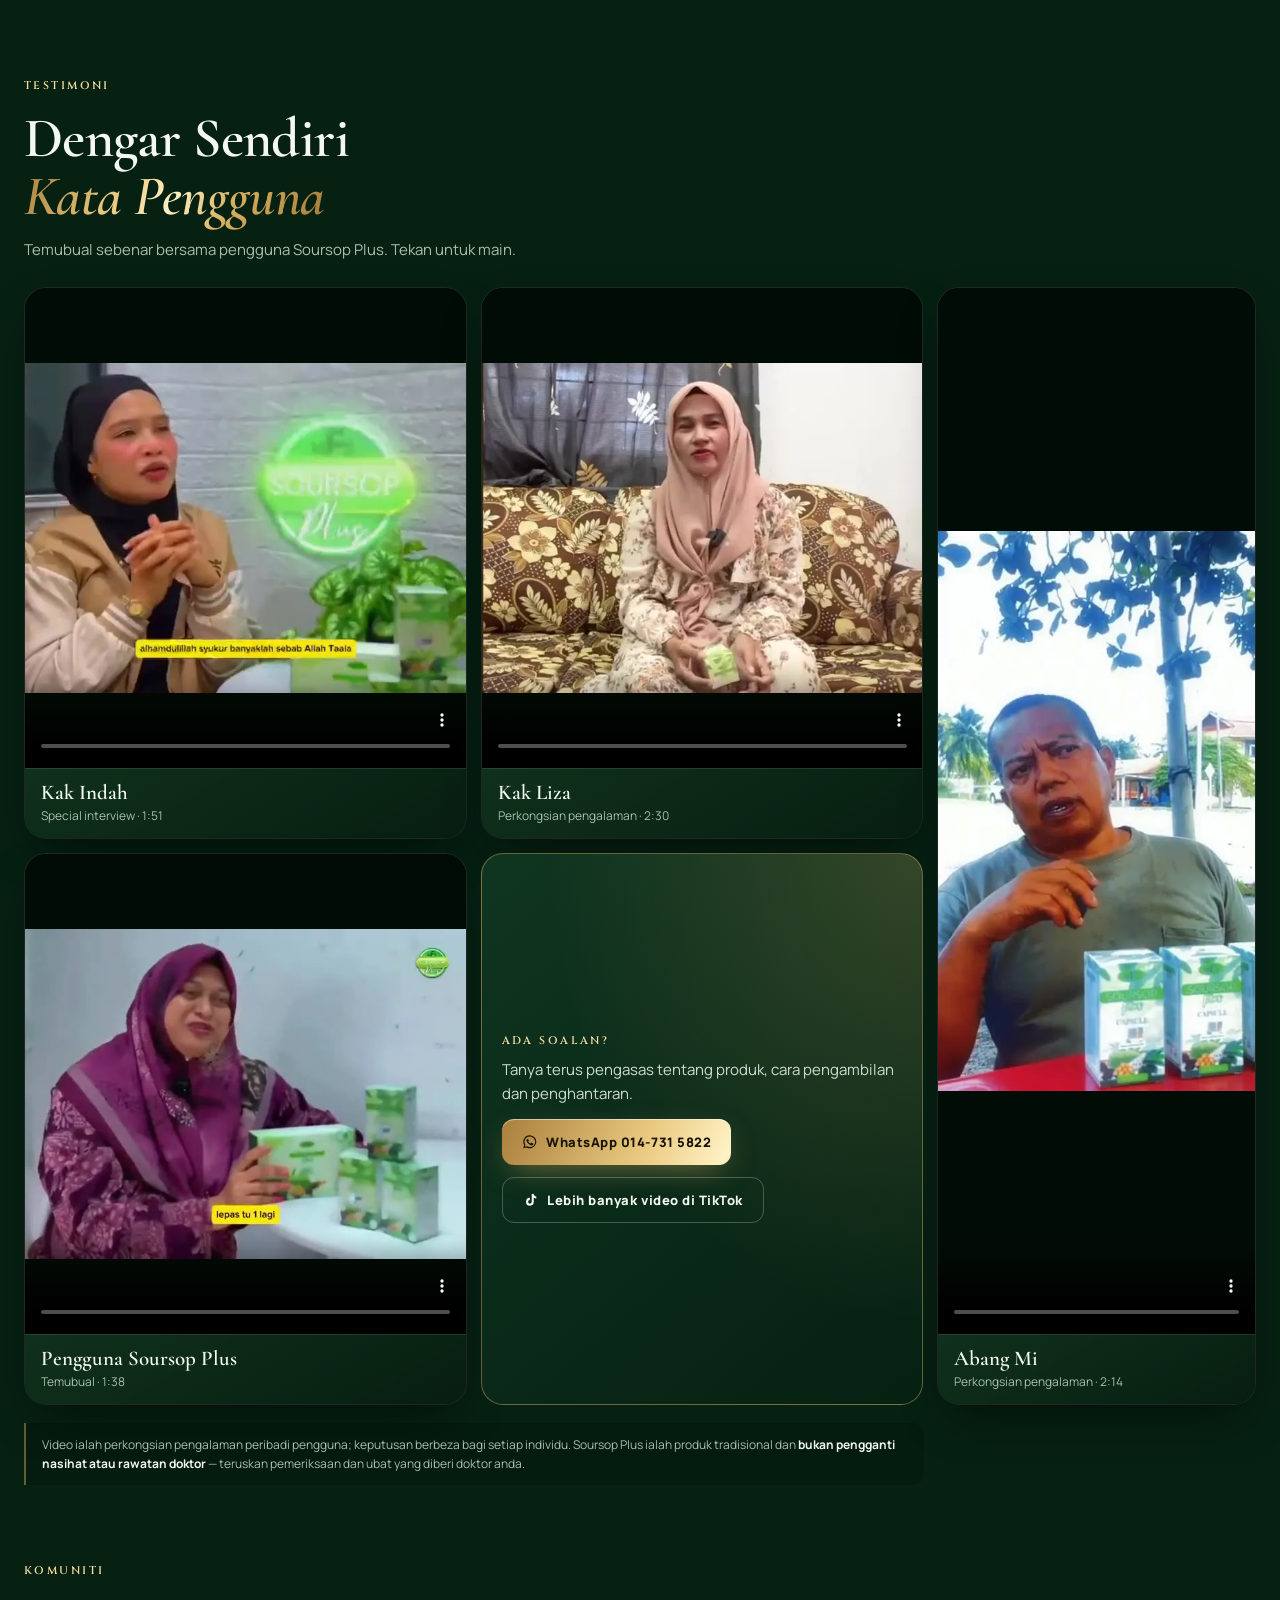
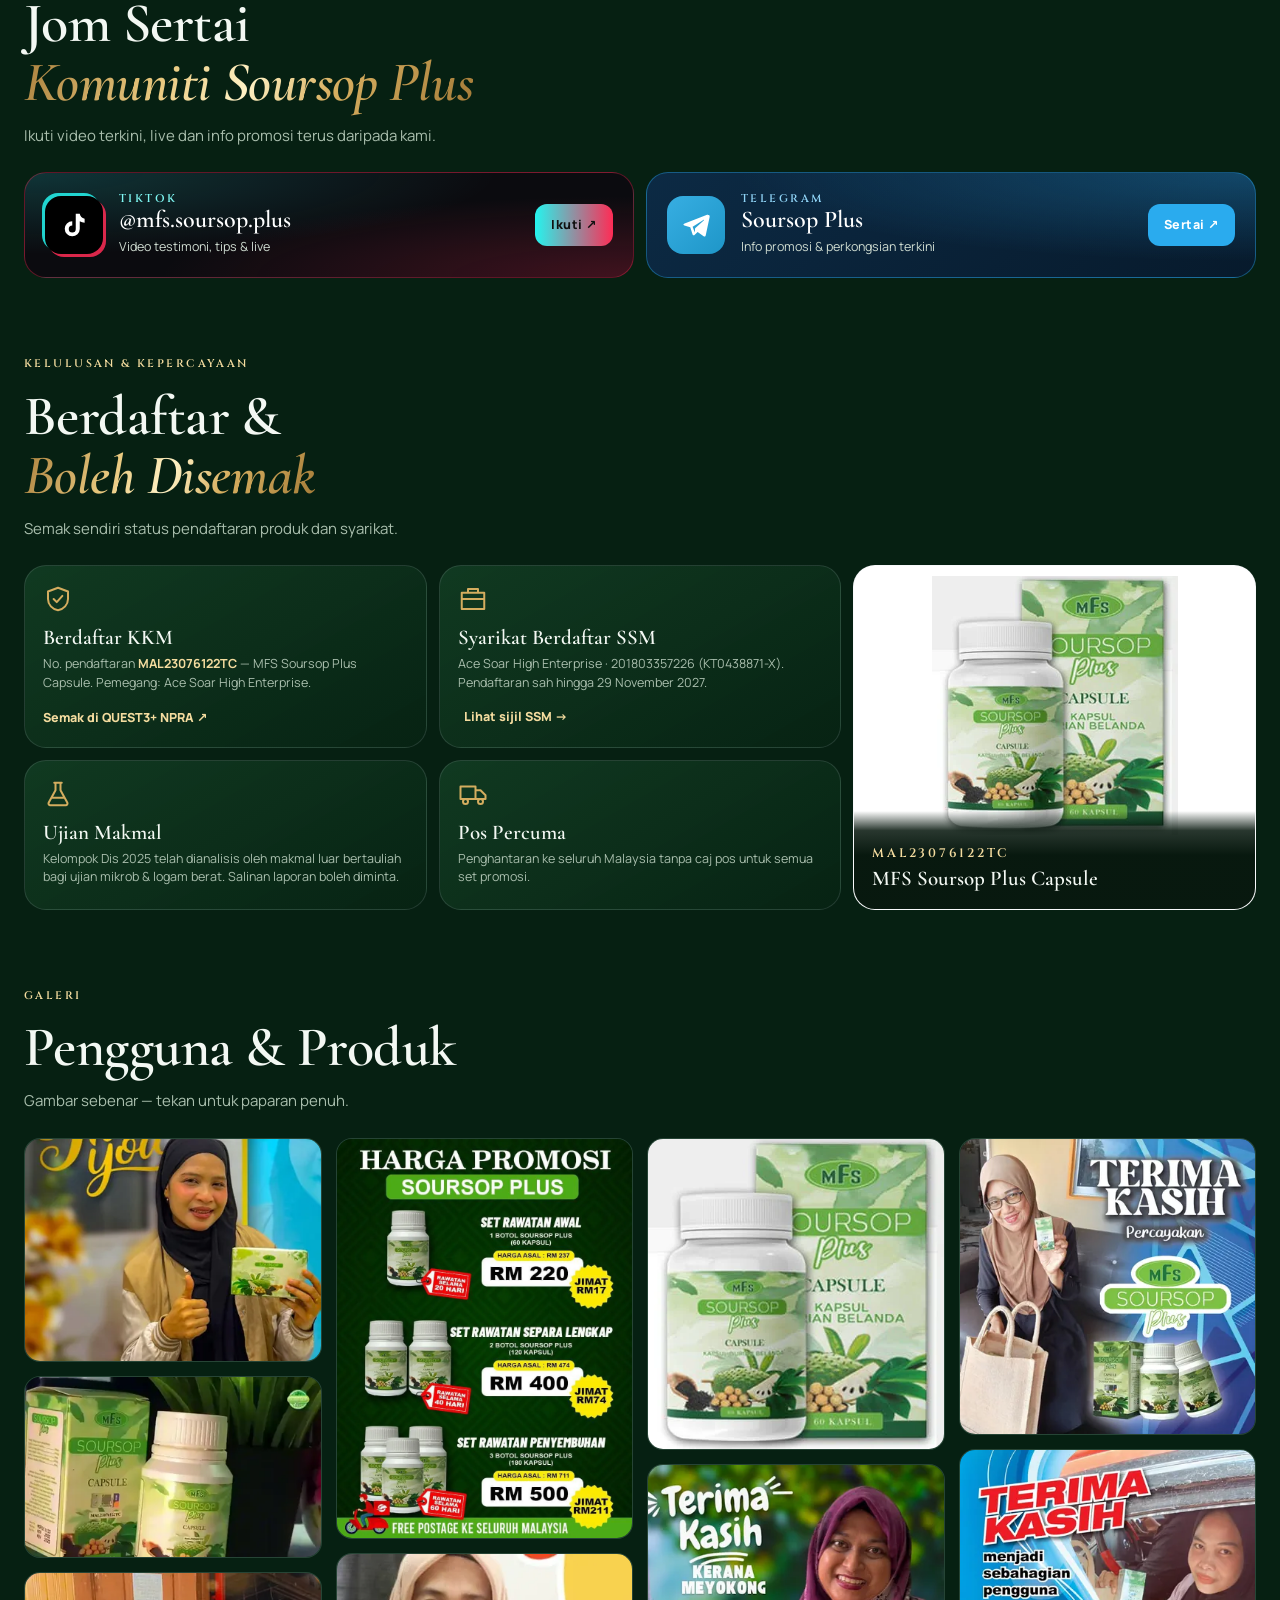
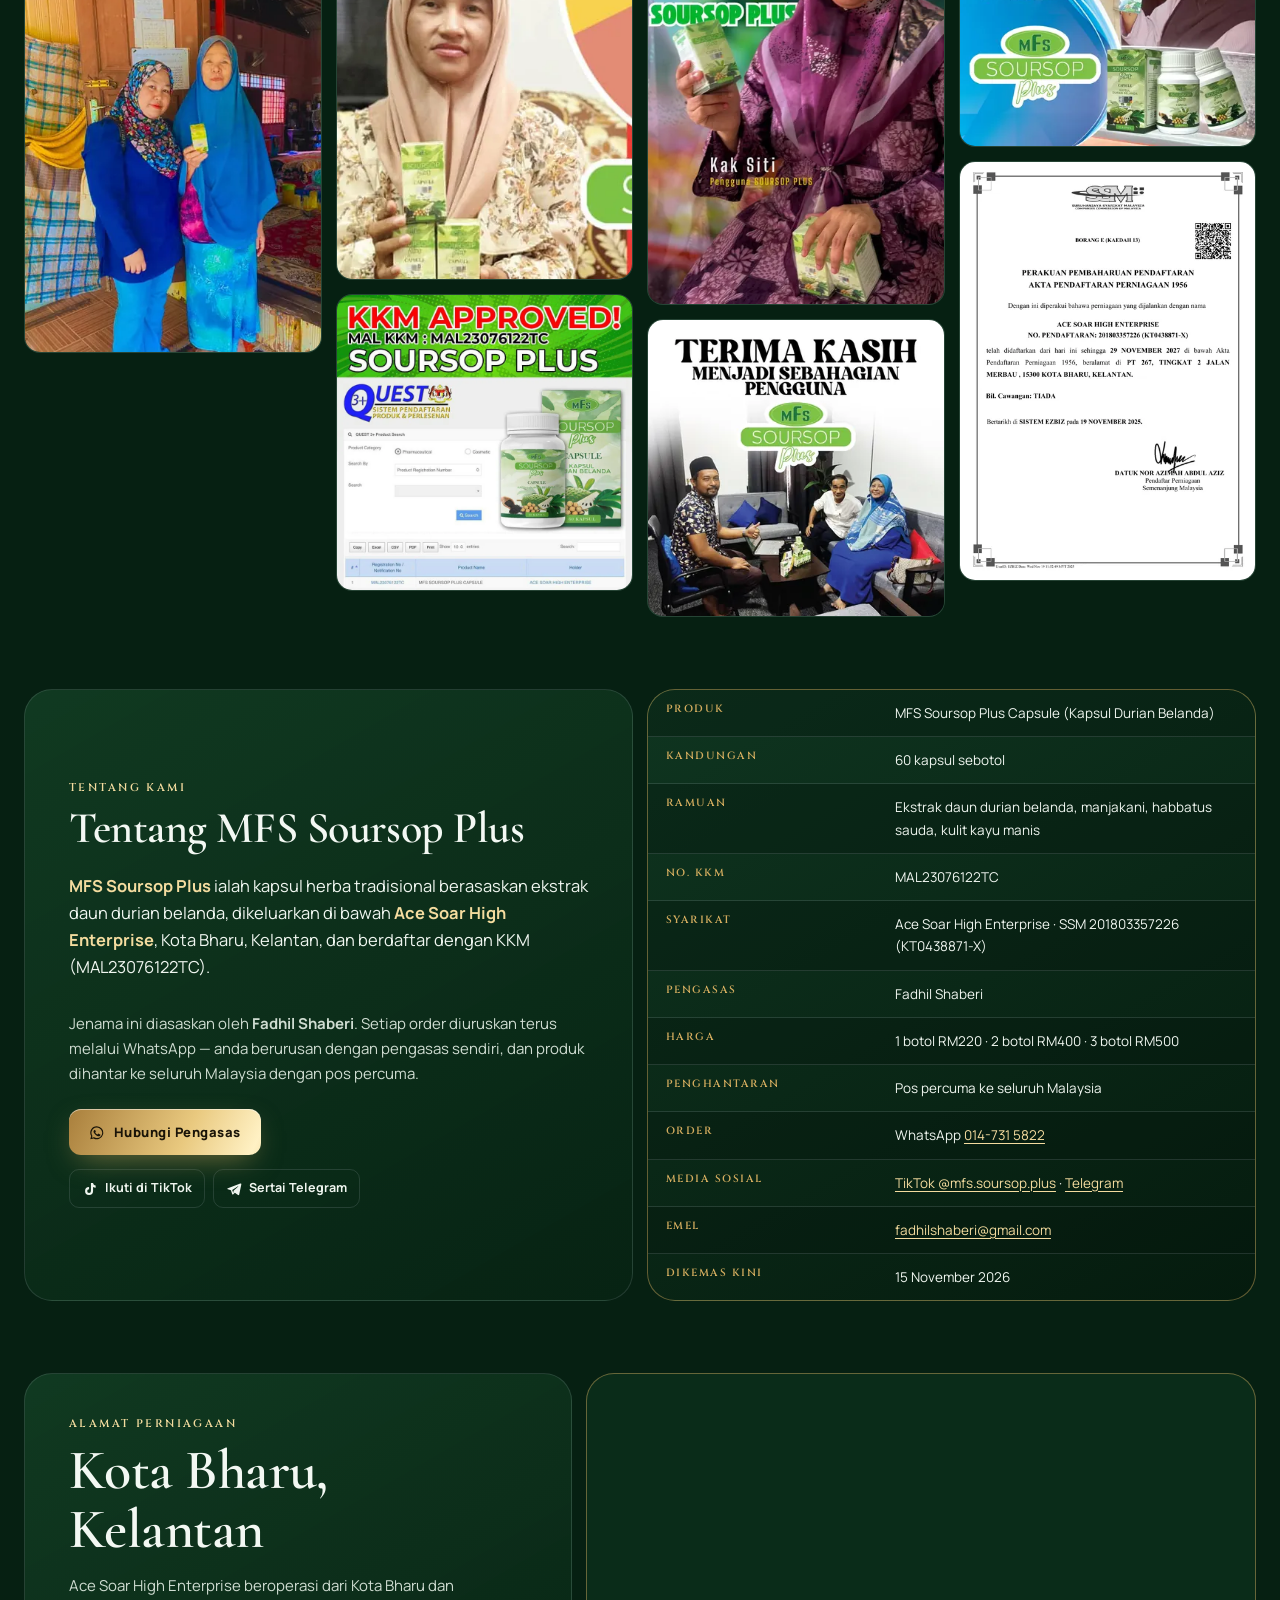
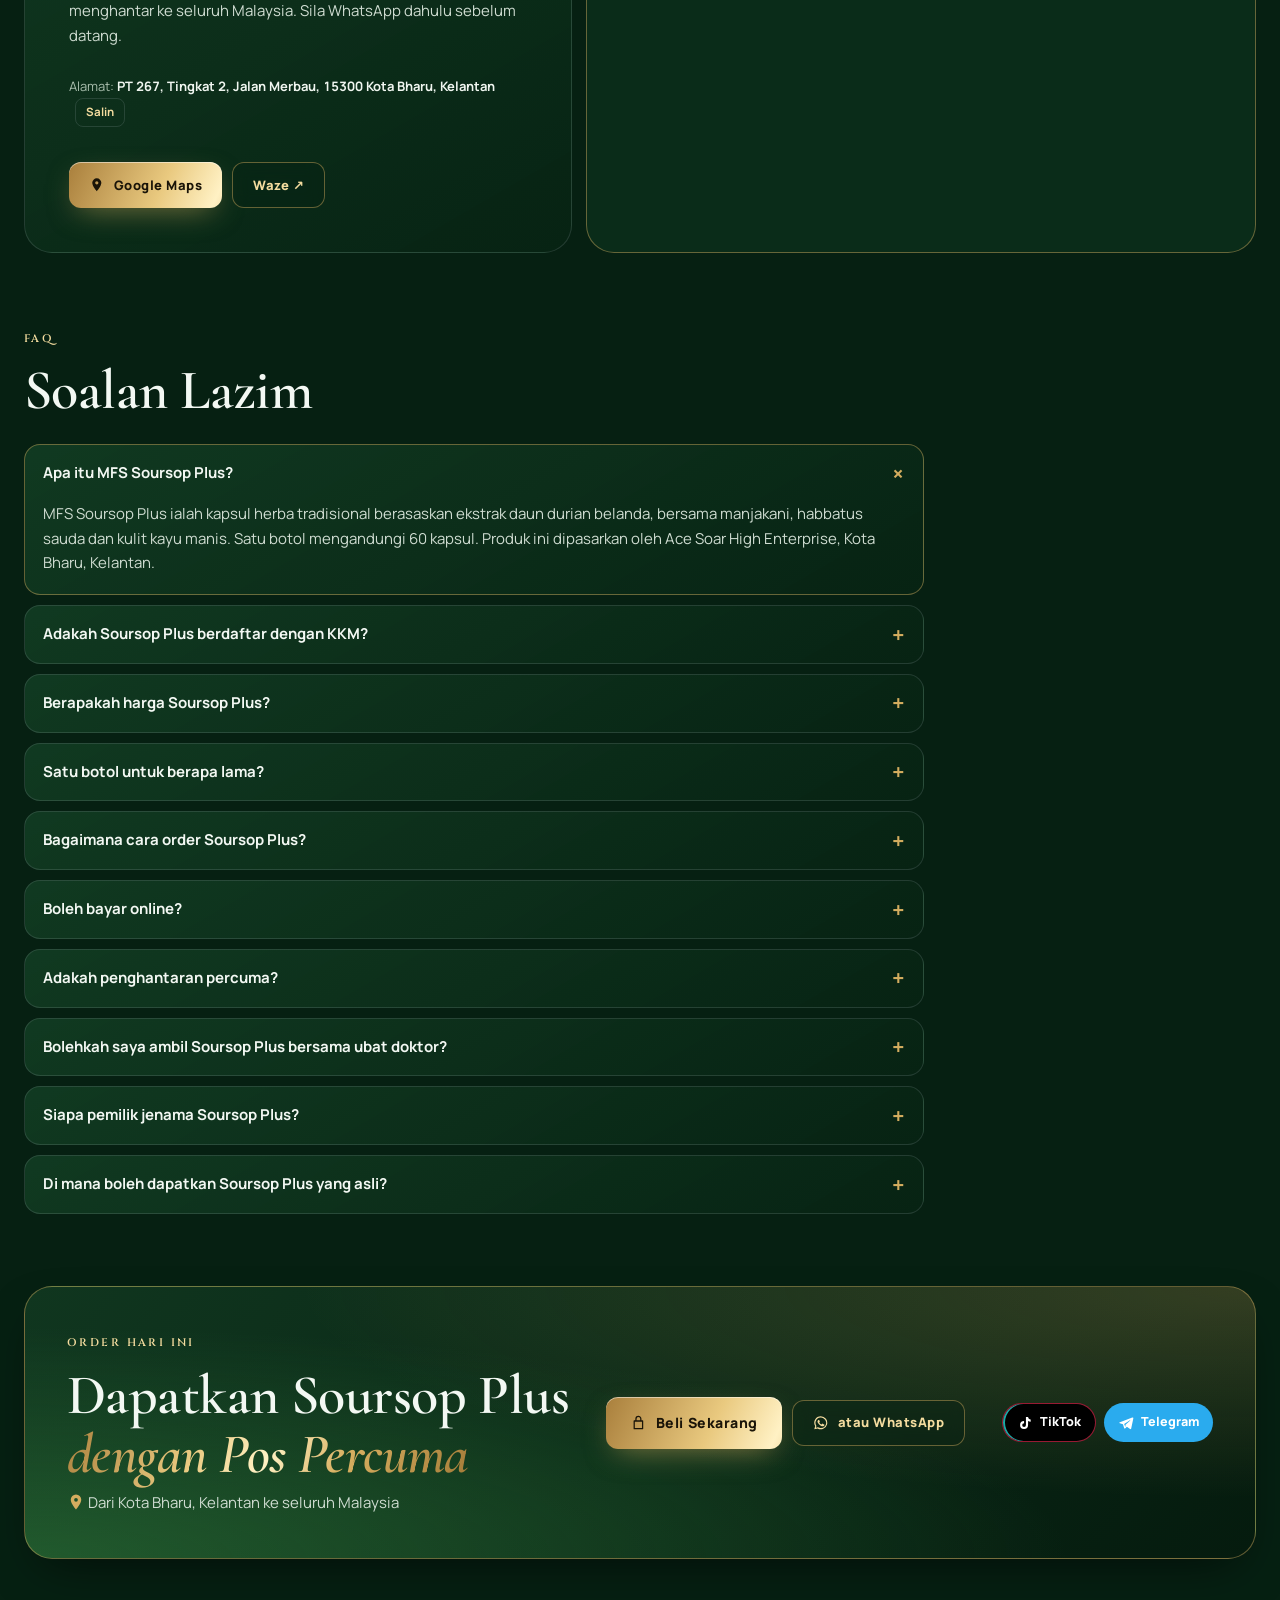
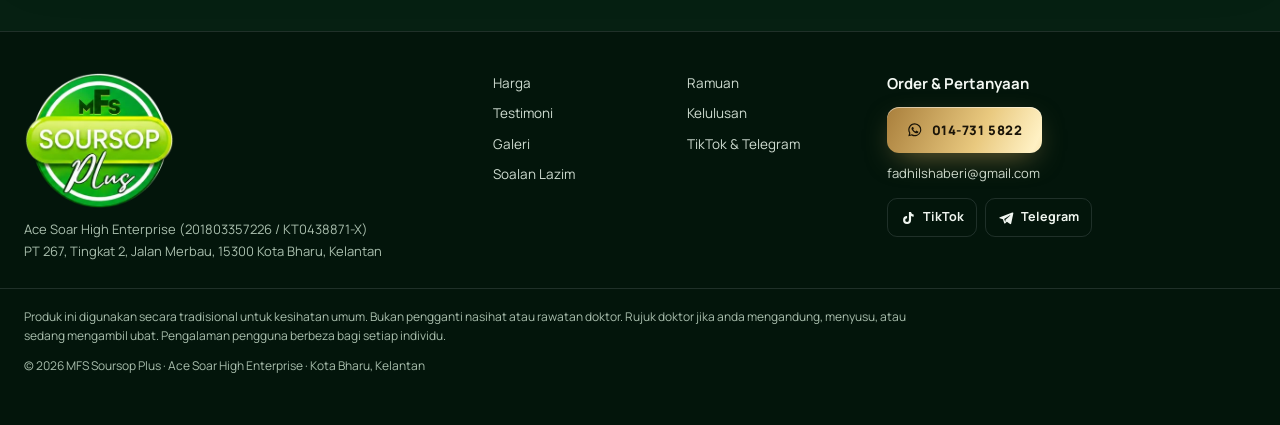
==== commit a84efc3c: "Masukkan link CHIP owner untuk Set Separa Lengkap (RM400) dan Set Lengkap (RM500) Ketiga-tiga set ki" ====
--- a/index.html
+++ b/index.html
@@ -34,7 +34,7 @@
 <link rel="preload" as="style" href="https://fonts.googleapis.com/css2?family=Cinzel:wght@500;600;700&family=Cormorant+Garamond:ital,wght@0,500;0,600;0,700;1,500&family=Manrope:wght@400;500;600;700;800&display=swap" onload="this.onload=null;this.rel='stylesheet'">
 <noscript><link rel="stylesheet" href="https://fonts.googleapis.com/css2?family=Cinzel:wght@500;600;700&family=Cormorant+Garamond:ital,wght@0,500;0,600;0,700;1,500&family=Manrope:wght@400;500;600;700;800&display=swap"></noscript>
 <link rel="preload" as="image" href="assets/img/hero-960.webp" imagesrcset="assets/img/hero-480.webp 480w, assets/img/hero-960.webp 768w" imagesizes="(min-width: 1024px) 60vw, 100vw">
-<link rel="stylesheet" href="css/style.css?v=20261122-1">
+<link rel="stylesheet" href="css/style.css?v=20261122-2">
 
 <script type="application/ld+json">
 {
@@ -857,6 +857,6 @@
   <symbol id="i-tg" viewBox="0 0 24 24"><path fill="currentColor" d="M21.4 3.6 2.9 10.8c-1.3.5-1.2 1.2-.2 1.5l4.7 1.5 1.8 5.6c.2.6.4.8.9.8.4 0 .6-.2.9-.5l2.3-2.2 4.8 3.5c.9.5 1.5.2 1.7-.8l3.1-14.7c.3-1.3-.5-1.9-1.5-1.4ZM9.3 13.4l8.6-5.4c.4-.3.8-.1.5.2l-7.1 6.4-.3 3.3-1.7-4.5Z"/></symbol>
 </svg>
 
-<script src="js/main.js?v=20261122-1" defer></script>
+<script src="js/main.js?v=20261122-2" defer></script>
 </body>
 </html>
